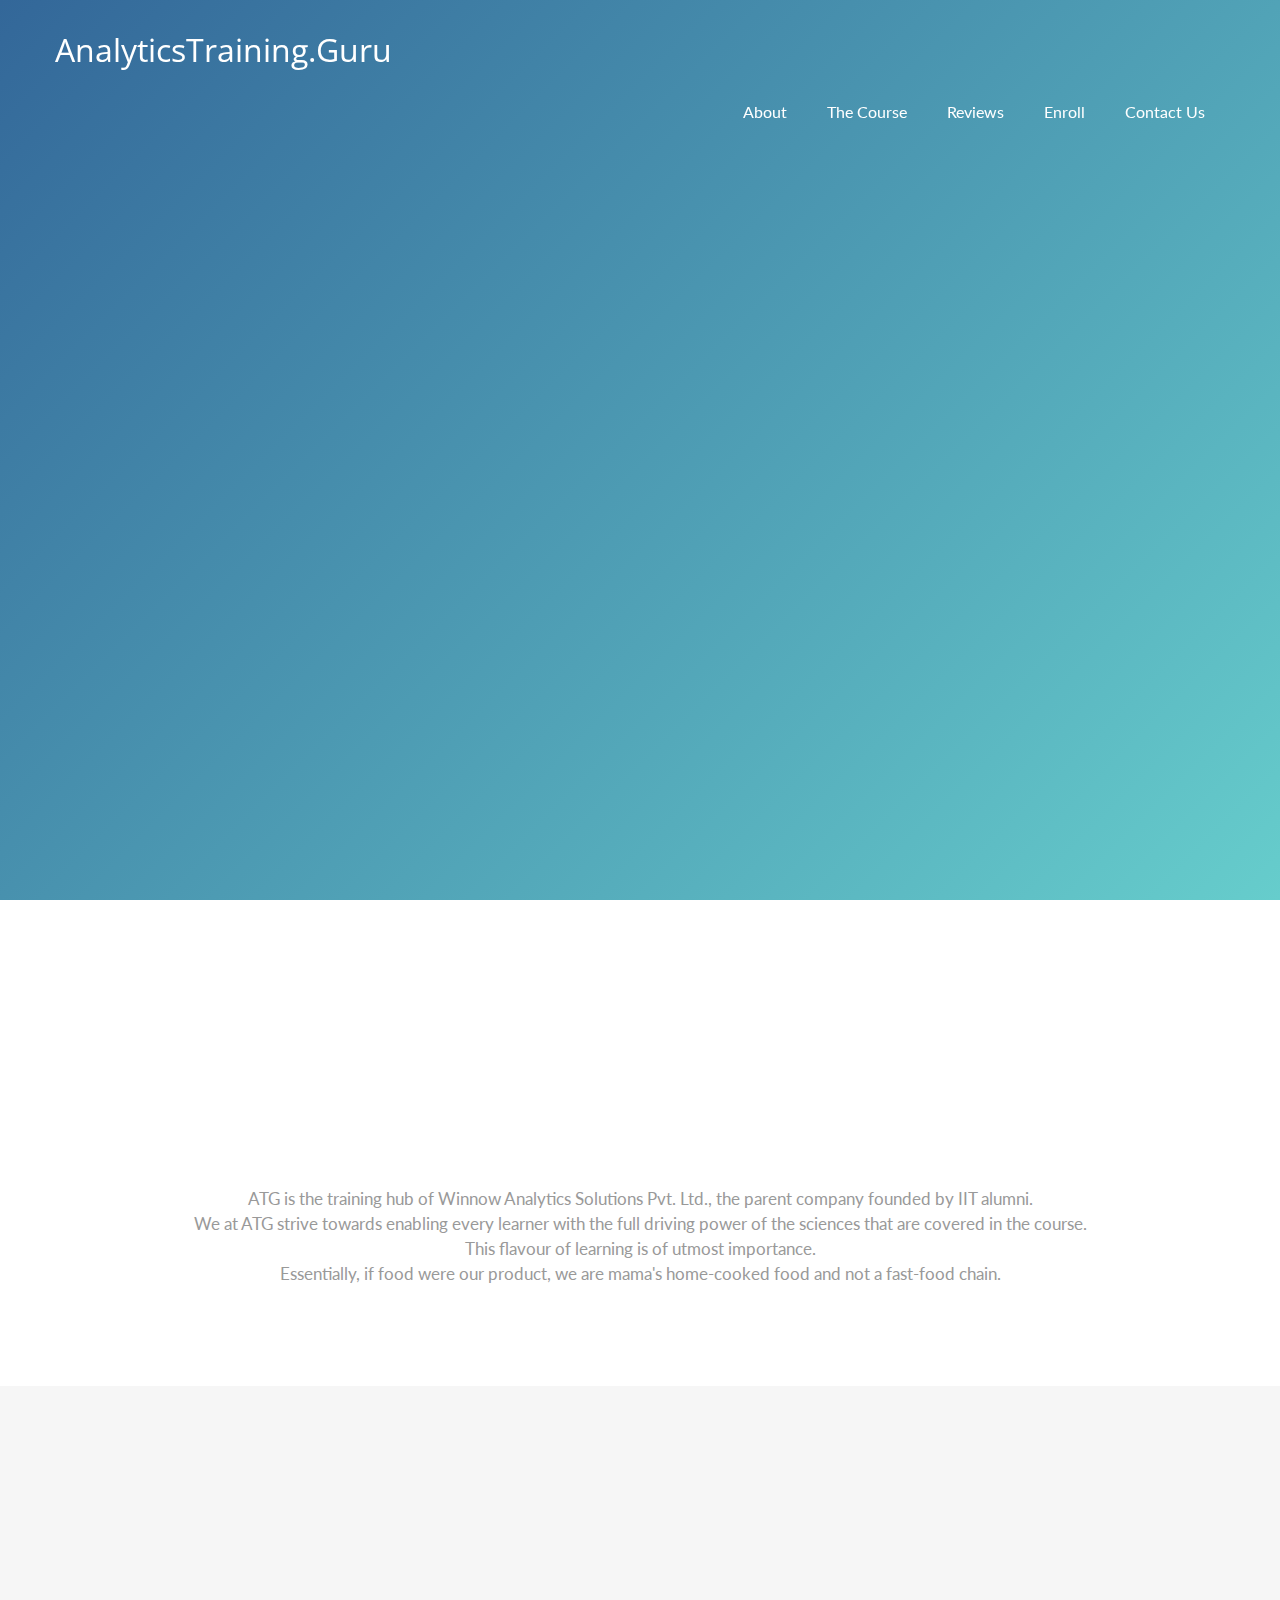
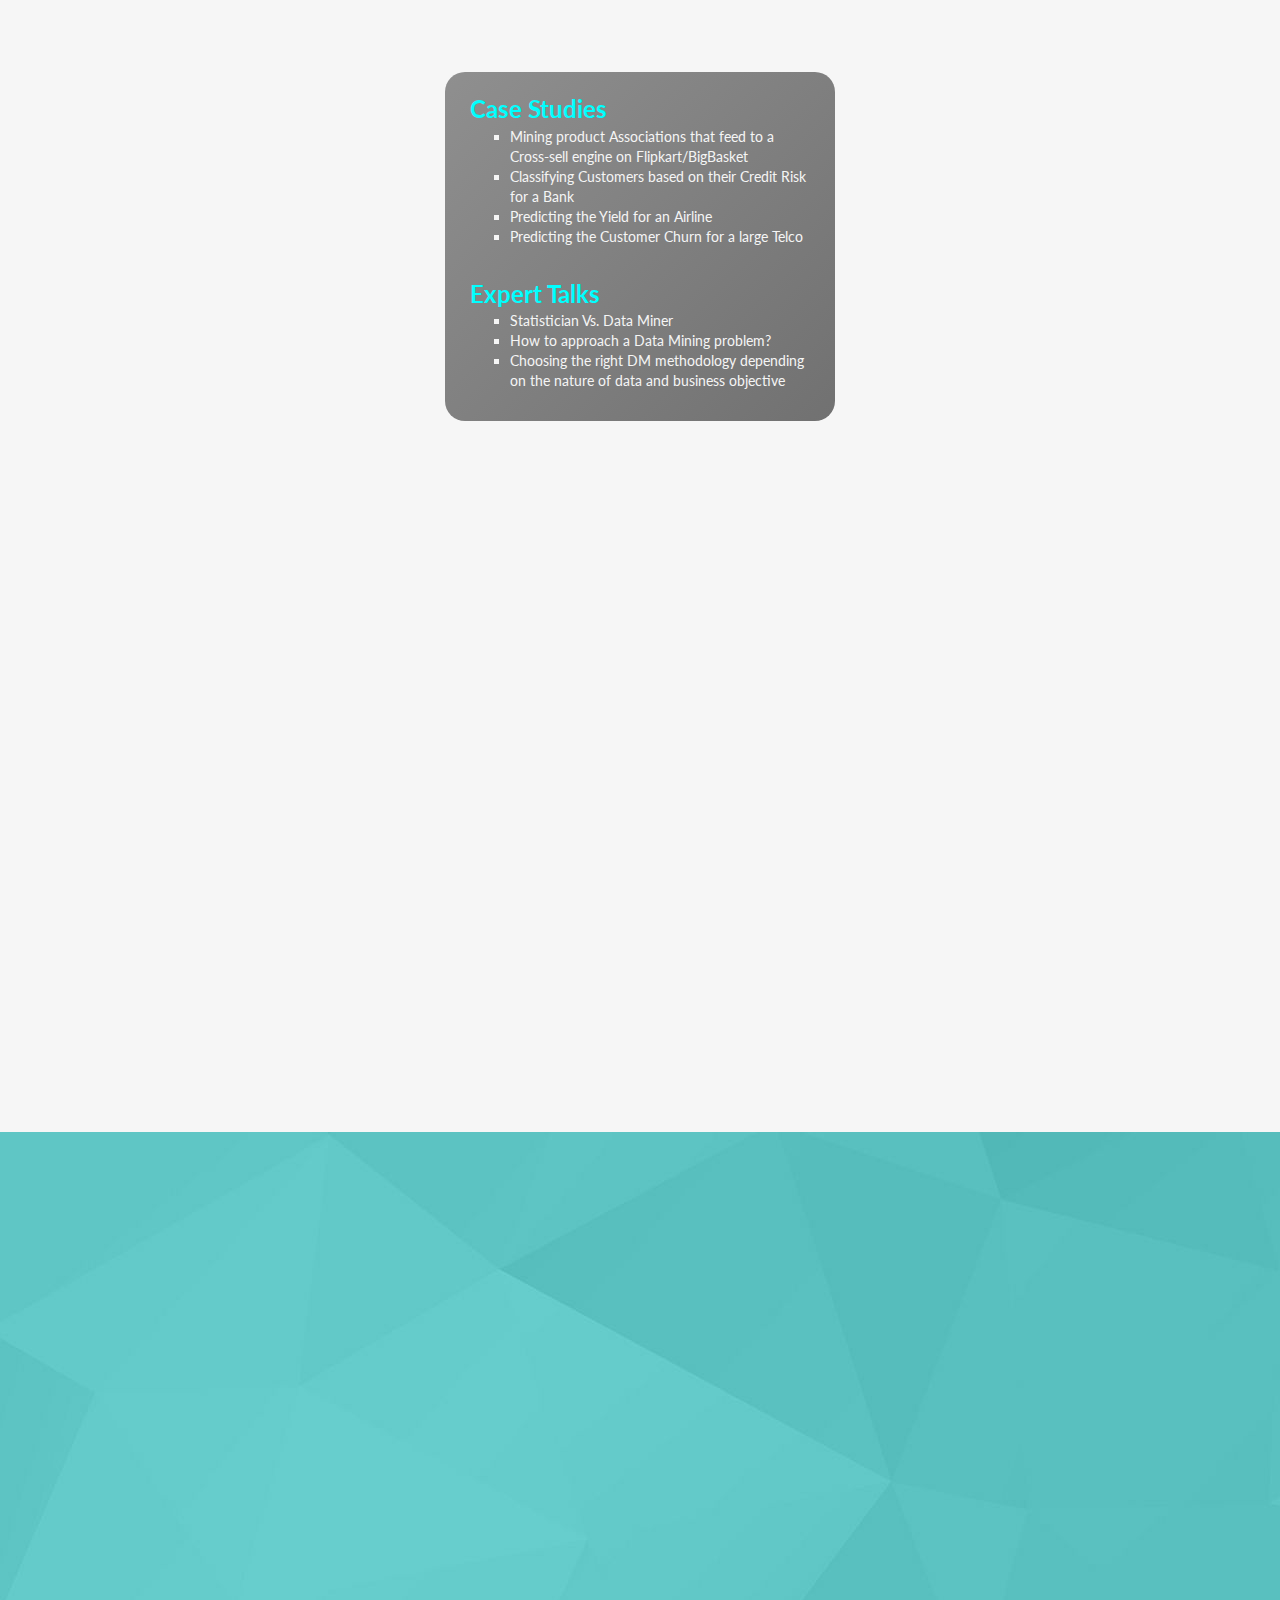
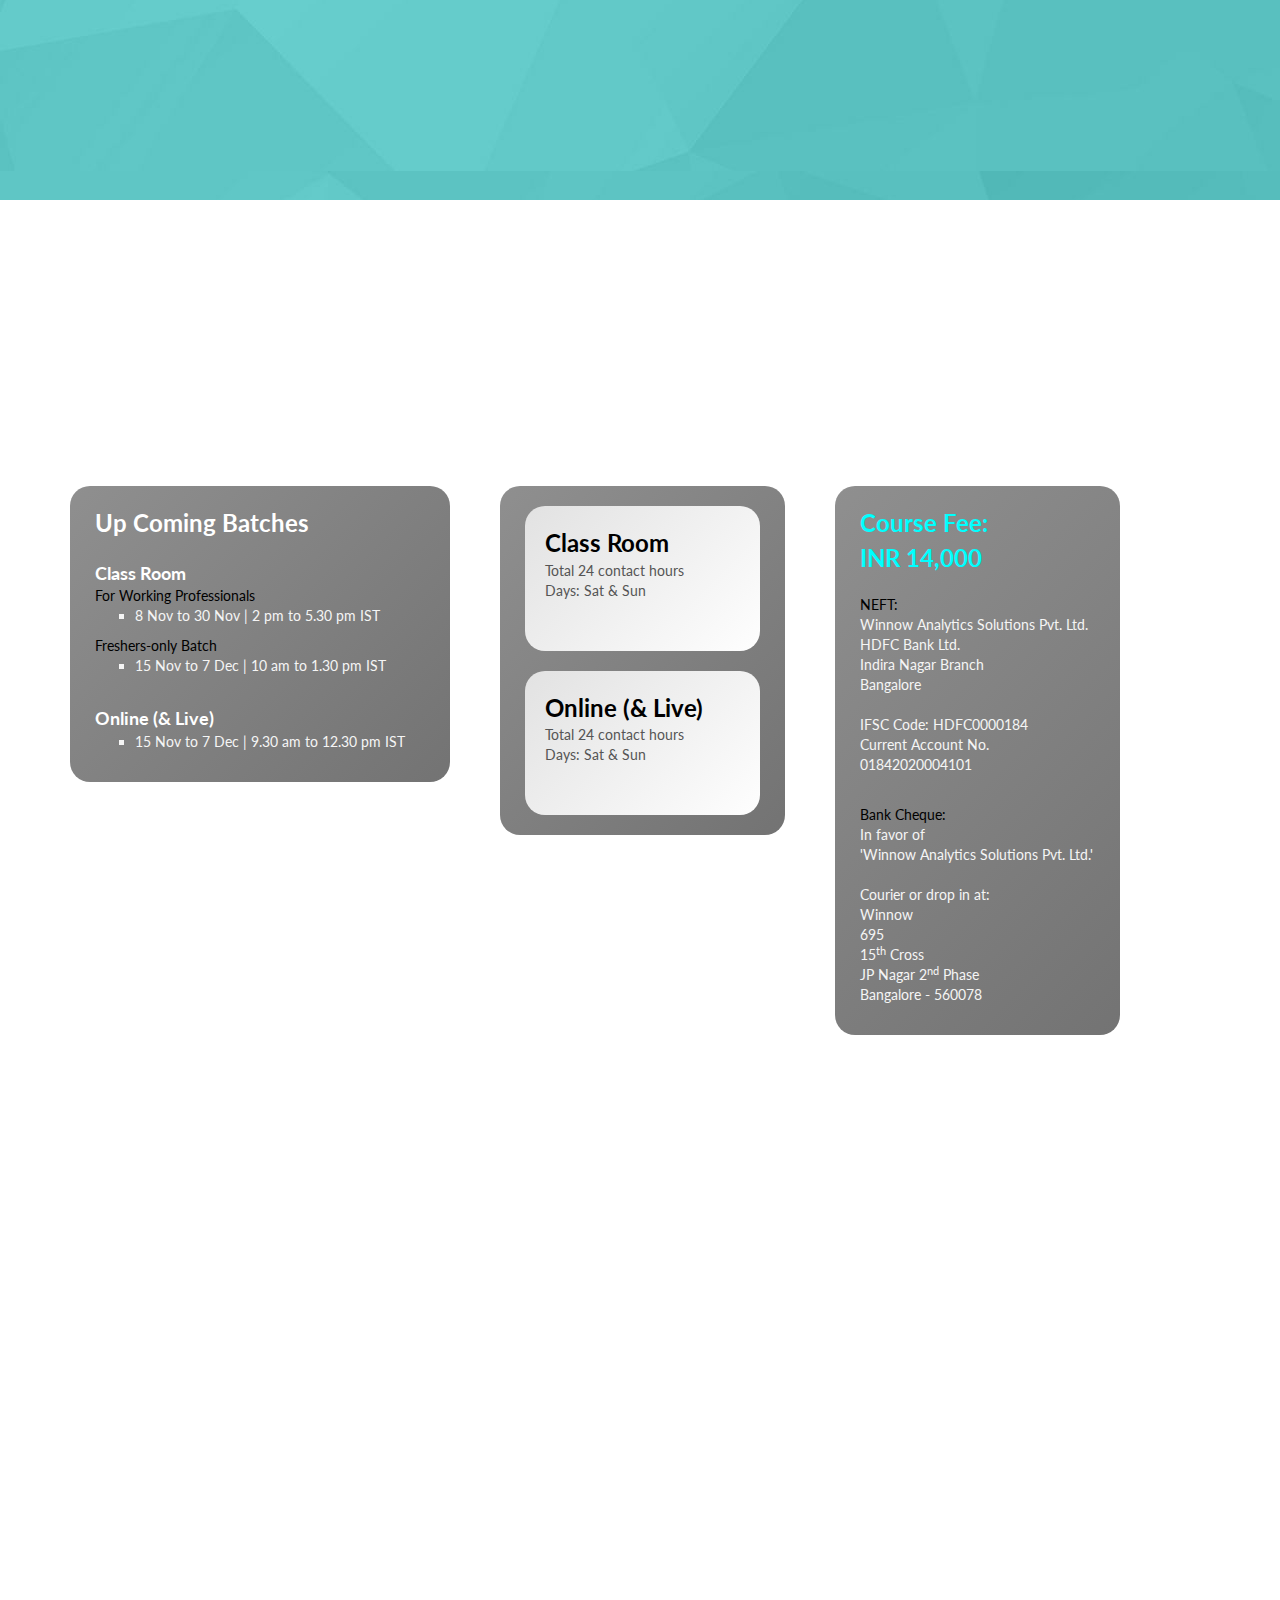
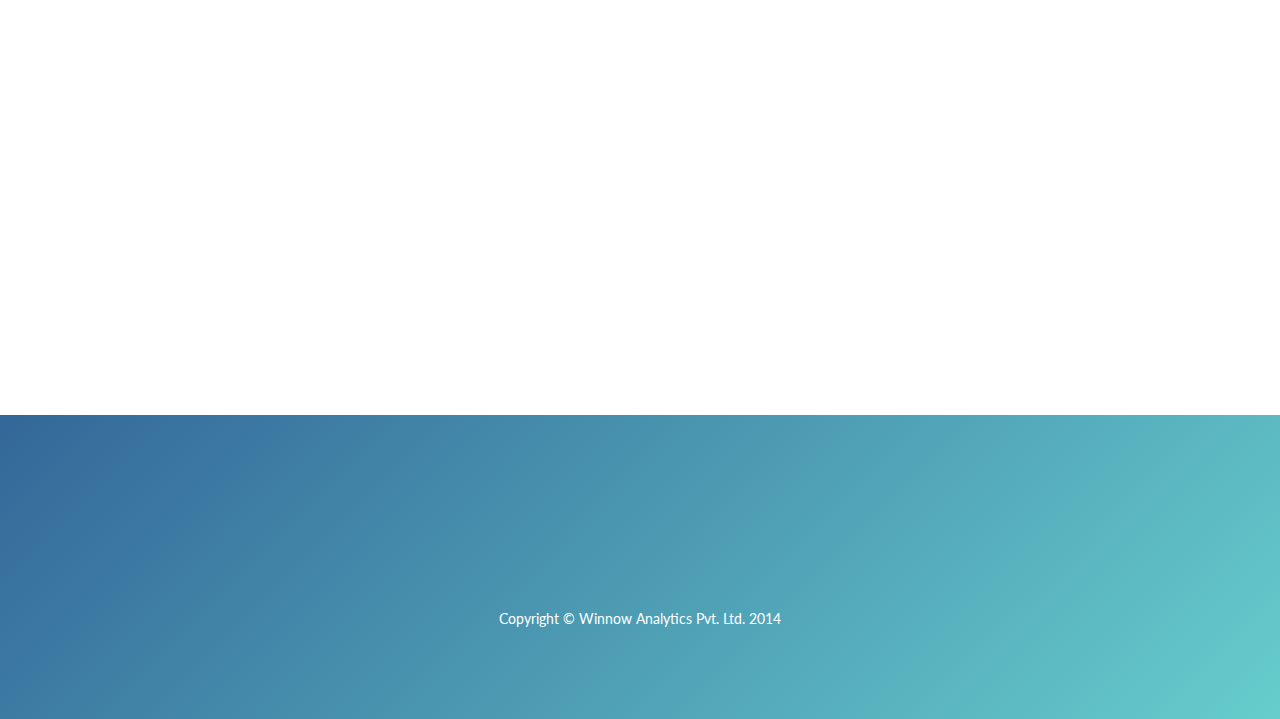
==== index.html @ 71ff0d22 "Atg Upload" ====
<!doctype html>
<!--[if lt IE 7]><html lang="en" class="no-js ie6"><![endif]-->
<!--[if IE 7]><html lang="en" class="no-js ie7"><![endif]-->
<!--[if IE 8]><html lang="en" class="no-js ie8"><![endif]-->
<!--[if gt IE 8]><!-->
<html lang="en" class="no-js">
<!--<![endif]-->

<head>
    <meta charset="UTF-8">
    <title>AnalyticsTrainingGuru</title>
    <meta name="viewport" content="width=device-width, initial-scale=1.0, maximum-scale=1.0, user-scalable=no">
    <meta http-equiv="X-UA-Compatible" content="IE=edge,chrome=1" />
    <link rel="shortcut icon" href="favicon.png">

    <link rel="stylesheet" href="css/bootstrap.css">
    <link href='http://fonts.googleapis.com/css?family=Open+Sans+Condensed:300' rel='stylesheet' type='text/css'>

    <link rel="stylesheet" href="css/animate.css">
    <link rel="stylesheet" href="css/font-awesome.min.css">
    <link rel="stylesheet" href="css/slick.css">
    <link rel="stylesheet" href="js/rs-plugin/css/settings.css">

    <link rel="stylesheet" href="css/freeze.css">


    <script type="text/javascript" src="js/modernizr.custom.32033.js"></script>

    <!--[if lt IE 9]>
      <script src="https://oss.maxcdn.com/libs/html5shiv/3.7.0/html5shiv.js"></script>
      <script src="https://oss.maxcdn.com/libs/respond.js/1.4.2/respond.min.js"></script>
    <![endif]-->
    
</head>

<body>

    <div class="pre-loader">
        <div class="load-con">
            
            <span style="color: white;font-size: xx-large;font-family:Open Sans Condensed ">AnalyticsTraining.Guru</span> 
           
            <div class="spinner">
              <div class="bounce1"></div>
              <div class="bounce2"></div>
              <div class="bounce3"></div>
            </div>
        </div>
    </div>
   
    <header>
        
        <nav class="navbar navbar-default navbar-fixed-top" role="navigation">
                <div class="container">
                    <!-- Brand and toggle get grouped for better mobile display -->
                    <div class="navbar-header">
                        <button type="button" class="navbar-toggle" data-toggle="collapse" data-target="#bs-example-navbar-collapse-1">
                            <span class="fa fa-bars fa-lg"></span>
                        </button>
                        <a class="navbar-brand" href="index.html">
                            <span style="color: white;font-size: xx-large;font-family:Open Sans Condensed ">AnalyticsTraining.Guru</span> 
                           <!-- <img src="img/freeze/Expertbox.png" alt="" class="logo"> -->
                        </a>
                    </div>

                    <!-- Collect the nav links, forms, and other content for toggling -->
                    <div class="collapse navbar-collapse" id="bs-example-navbar-collapse-1">

                        <ul class="nav navbar-nav navbar-right">
                            
                            
                            <li><a href="#about">about</a>
                            </li>                          
                            <li><a href="#features">The Course</a>
                            </li>
                            <li><a href="#reviews">reviews</a>
                            </li>
                            <li><a href="#screens">Enroll</a>
                            </li>
                            <!--
                            <li><a href="#demo">demo</a>
                            </li>
                            <li><a class="getApp" href="#getApp">get app</a>
                            </li>
                            -->
                            <li><a href="#support">Contact Us</a>
  
                        </ul>
                    </div>
                    <!-- /.navbar-collapse -->
                </div>
                <!-- /.container-->
        </nav>

        
        <!--RevSlider-->
        <div class="tp-banner-container">
            <div class="tp-banner" >
                <ul>
                      <!-- SLIDE 1 -->
                    <li data-transition="zoomout" data-slotamount="7" data-masterspeed="1000" >
                        <!-- MAIN IMAGE -->
                        <img src="img/transparent.png"  alt="slidebg1"  data-bgfit="cover" data-bgposition="left top" data-bgrepeat="no-repeat">
                        <!-- LAYERS -->
                        <!-- LAYER NR. 1 -->
                        <div class="tp-caption lfb fadeout hidden-xs"
                            data-x="center"
                            data-y="350"
                            data-hoffset="0"
                            data-voffset="0"
                            data-speed="1000"
                            data-start="700"
                            data-easing="Power4.easeOut">
                            <img src="img/freeze/Slides/Sports.png" alt="">
                        </div>

                        
                        <div class="tp-caption large_white_light sft" data-x="center" data-y="250" data-hoffset="0" data-voffset="0" data-speed="1000" data-start="1400" data-easing="Power4.easeOut">
                            Analytics Everywhere <i class="fa fa-heart"></i>
                        </div>
                        
                        
                    </li>
                    
                    <!-- SLIDE2  -->
                    <li data-transition="fade" data-slotamount="7" data-masterspeed="1500" >
                        <!-- MAIN IMAGE -->
                        <img src="img/transparent.png"  alt="slidebg1"  data-bgfit="cover" data-bgposition="left top" data-bgrepeat="no-repeat">
                        <!-- LAYERS -->
                        <!-- LAYER NR. 1 -->
                    
                         <div class="tp-caption lfl fadeout hidden-xs"
                            data-x="20"
                            data-y="250"
                            data-hoffset="30"
                            data-voffset="0"
                            data-speed="500"
                            data-start="700"
                            data-easing="Power4.easeOut"
                            
                            >
                       
                             <img src="img/freeze/Slides/Graph.png " alt="">
                        </div>

                        <div class="tp-caption large_white_bold sft" data-x="500" data-y="center" data-hoffset="0" data-voffset="-80" data-speed="500" data-start="1200" data-easing="Power4.easeOut">
                          Dream Big
                        </div>
                       
                        <div class="tp-caption medium_light_white sfb" data-x="500" data-y="center" data-hoffset="0" data-voffset="0" data-speed="1000" data-start="1500" data-easing="Power4.easeOut">
                           Take your career places
                        </div>

                        <div class="tp-caption sfb hidden-xs" data-x="500" data-y="center" data-hoffset="0" data-voffset="85" data-speed="1000" data-start="1700" data-easing="Power4.easeOut">
                            <a href="#about" class="btn btn-primary inverse btn-lg">LEARN MORE</a>
                        </div>
                        <div class="tp-caption sfr hidden-xs" data-x="730" data-y="center" data-hoffset="0" data-voffset="85" data-speed="1500" data-start="1900" data-easing="Power4.easeOut">
                           
                        </div>

                    </li>
                    
                  
                    
                    

                    <!-- SLIDE 3 -->
                    <li data-transition="zoomout" data-slotamount="7" data-masterspeed="1000" >
                        <!-- MAIN IMAGE -->
                        <img src="img/transparent.png"  alt="slidebg1"  data-bgfit="cover" data-bgposition="left top" data-bgrepeat="no-repeat">
                        <!-- LAYERS -->
                        <!-- LAYER NR. 1 -->
                   

                      

                        
                        <div class="tp-caption mediumlarge_light_white sfl hidden-xs" data-x="center" data-y="center" data-hoffset="0" data-voffset="-50" data-speed="1000" data-start="1000" data-easing="Power4.easeOut">
                            Be the Best. Love work. Inspire Others.
                        </div>
                      
                        <div class="tp-caption small_light_white sfb hidden-xs" data-x="center" data-y="450" data-hoffset="0" data-voffset="80" data-speed="1000" data-start="1600" data-easing="Power4.easeOut">
                           <p>Come be a part of the ATG family</p>
                        </div>
                        
                       
                        <div class="tp-caption sfb hidden-xs" data-x="center" data-y="center" data-hoffset="0" data-voffset="85" data-speed="1000" data-start="1700" data-easing="Power4.easeOut">
                            <a href="#support" class="btn btn-primary inverse btn-lg">Get in touch</a>
                        </div>
                        
                        
                    </li>
                    
                </ul>
            </div>
        </div>


    </header>


    <div class="wrapper">

        

        <section id="about">
            <div class="container">
                
                <div class="section-heading scrollpoint sp-effect3">
                    <h1>About Us</h1>
                    <div class="divider"></div>
                    <p>Its all about you</p>
                </div>
                
                <div class="row about-item">
                <p>ATG is the training hub of Winnow Analytics Solutions Pvt. Ltd., the parent company founded by IIT alumni.
                <br/>
                   We at ATG strive towards enabling every learner with the full driving power of the sciences that are covered in the course. 
                   <br/>This flavour of learning is of utmost importance.
              <br/>
             
                   Essentially, if food were our product, we are mama's home-cooked food and 
                   not a fast-food chain.   
                </p>
                
                
                
                
                </div>

                <!--
                <div class="row">
                    
                    
                    <div class="col-md-3 col-sm-3 col-xs-6">
                        <div class="about-item scrollpoint sp-effect2">
                            <i class="fa fa-download fa-2x"></i>
                            <h3>Origin</h3>
                            <p>ATG is the training hub of Winnow Analytics Solutions Pvt. Ltd., the parent company founded by IIT alumni.</p>
                        </div>
                    </div>
                    <div class="col-md-3 col-sm-3 col-xs-6" >
                        <div class="about-item scrollpoint sp-effect5">
                            <i class="fa fa-mobile fa-2x"></i>
                            <h3>On-the-go</h3>
                            <p>Lorem ipsum dolor sit amet, consectetur adipisicing elit, sed do eiusmod tempor incididunt ut labore et dolore.</p>
                        </div>
                    </div>
                    <div class="col-md-3 col-sm-3 col-xs-6" >
                        <div class="about-item scrollpoint sp-effect5">
                            <i class="fa fa-users fa-2x"></i>
                            <h3>Social connect</h3>
                            <p>Be a part of ATG community on facebook</p>
                        </div>
                    </div>
                    <div class="col-md-3 col-sm-3 col-xs-6" >
                        <div class="about-item scrollpoint sp-effect1">
                            <i class="fa fa-sliders fa-2x"></i>
                            <h3>Dedicated support</h3>
                            <p>ATG's vision is to develop some genuine practitioners in the field of data mining & decision sciences</p>
                        </div>
                    </div>
                </div>
                -->
            </div>
        </section>

        <section id="features">
            <div class="container">
                <div class="section-heading scrollpoint sp-effect3">
                    <h1>The Course</h1>
                    <div class="divider"></div>
                    <p>Title: The Foundation Course in Analytics</p>
                </div>
                 <div class="row">
                    <div class="col-md-4 col-sm-4 scrollpoint sp-effect1">
                        <div class="media feature">
                            <a class="pull-right" href="#">
                            </a>
                            <div class="media-body">
                                <h4 class="media-heading" style="color: #269abc">1.INTRODUCTION</h4> 
                                <ul type="square">
                                    <li>Takeaways from the Course</li>
                                    <li>Analytics & Decision Sciences: What & Why?</li>
                                    <li>What Tasks Can Data Mining Accomplish?</li>
                                    <li> <b>Case Study 1:</b> Mining product Associations that feed to a Cross-sell engine on Flipkart/BigBasket.com</li>
                                    <li> <b>Class Discussion:</b> Potential Analytics in your current job/domain</li>
                                </ul>                            
                            </div>
                        </div>
                 
                         <div class="media feature">
                            <a class="pull-right" href="#">
                            </a>
                            <div class="media-body">
                                <h4 class="media-heading" style="color: #269abc">2.DATA MINING SOFTWARE: R </h4> 
                                <ul type="square">
                                    <li>Setting up R in your laptop</li>
                                    <li>Crash Course in R</li>
                                    <li>Working with Data in R</li>
                                    <li>R, SAS & SPSS compared</li>
                                   
                                </ul>                            
                            </div>
                        </div>

                          <div class="media feature">
                            <a class="pull-right" href="#">
                            </a>
                            <div class="media-body">
                                <h4 class="media-heading" style="color: #269abc">3.DATA DISSECTION AND DISCOVERY </h4> 
                                 
                                  <ul >
                                    <li type="square">Data Preprocessing</li>
                                    <ul type="square">
                                        <li>Data Cleaning</li>
                                        <li>Dealing with Missing Data</li>
                                        <li>Detecting & Handling Outliers</li>
                                        <li>Data Normalization Techniques</li>

                                        </ul>

                                    <li type="square">Exploratory Data Analysis</li>
                                    <ul type="square">
                                        <li>Understanding the Types of Variables</li>
                                        <li>Exploring Categorical Variables</li>
                                        <li>Exploring Numeric Variables</li>
                                        <li>Univariate & Bivariate Analysis</li>
                                        <li>Visual Techniques</li>
                                        </ul>

                                 </ul>
                            </div>
                        </div>
                     <div class="media feature">
                            <a class="pull-right" href="#">
                            </a>
                            <div class="media-body">
                                <h4 class="media-heading" style="color: #269abc">4.DECISION TREES </h4> 
                                <ul type="square">
                                    <li>Introduction to Decision Trees</li>
                                    <li>Classification and Regression Trees (CART)</li>
                                    <li>CART vs. CHAID vs. C4.5 Algorithm</li>
                                    <li>Decision Rules</li>
                                    <li>Case Study 2: Classifying Customers based on their Credit Risk for a Bank</li>
                                   
                                </ul>                            
                            </div>
                        </div>
                        
                         <div class="media feature">
                            <a class="pull-right" href="#">
                            </a>
                            <div class="media-body">
                                <h4 class="media-heading" style="color: #269abc">5.REVIEW OF STATISTICS CONCEPTS</h4> 
                                <ul type="square">
                                    <li>Using Descriptive Statistics to summarize data</li>
                                    <li>Statistical Distributions</li>
                                    <li>Inferential Statistics</li>
                                    <li><b>Expert Talk 1:</b> Statistician Vs. Data Miner</li>
                                 
                                </ul>                         
                            </div>
                        </div>
                        
                          
                       </div>
                      <div class="col-md-4 col-sm-10 transparent" >
                          <br/>
                          
                          <b style="color: #00FFFFFF;font-size: x-large"> Case Studies</b> 
                          <ul type="square">
                                    <li>Mining product Associations that feed to a Cross-sell engine on Flipkart/BigBasket</li>
                                    <li> Classifying Customers based on their Credit Risk for a Bank</li>
                                    <li>Predicting the Yield for an Airline</li>
                                    <li>Predicting the Customer Churn for a large Telco</li>
                                 
                                </ul>  
                          
                           
                            
                            <br/>

                           <b style="color: #00FFFFFF;font-size: x-large"> Expert Talks</b>
                            <ul type="square">
                                    <li>Statistician Vs. Data Miner</li>
                                    <li>How to approach a Data Mining problem?</li>
                                    <li>Choosing the right DM methodology depending on the nature of data and business objective</li>
                                                            
                                </ul> 
                           
                            <br/>
                           
                            

                          </div> 
                     
               <div class="col-md-4 col-sm-4 scrollpoint sp-effect2">
                       

                   <div class="media feature">
                            <a class="pull-left" href="#">
                             
                            </a>
                            <div class="media-body">
                                <h4 class="media-heading" style="color: #269abc">6.ASSOCIATION RULES</h4> 
                                <ul type="square">
                                    <li>Introduction using an Example</li>
                                    <li>Mining Frequent Item Sets (Affinity Vs. Market Baskets)</li>
                                    <li>Apriori Algorithm</li>
                                    <li>Preparing Input Data Set: Transaction Vs. Basket</li>
                                    <li>Interpreting a Rule: Support, Confidence, and Lift</li>
                                    <li><b>Implementing Case Study 1:</b>Mining product Associations that feed to a Cross-sell engine on BigBasket.com</li>
                                 
                                </ul>
                            </div>
                        </div>
                   
                     <div class="media feature">
                            <a class="pull-left" href="#">
                            </a>
                            <div class="media-body">
                                <h4 class="media-heading" style="color: #269abc">7.LINEAR REGRESSION </h4> 
                                 
                                  <ul >
                                    <li type="square">Introduction</li>
                                    <li type="square">Concepts of Regression Modeling</li>
                                    <ul type="square">
                                        <li>Least-Squares</li>
                                        <li>Correlation</li>
                                        <li>Multi Co-linearity</li>
                                        <li>Chi-Square</li>
                                        </ul>

                                    <li type="square">Variable Selection Methods</li>
                                    <li type="square">Categorical Predictors</li>
                                    <li type="square">Goodness of Fit</li>
                                    <ul type="square">
                                        <li>P-value</li>
                                        <li>R-square & Adjusted R-square</li>
                                        <li>F-test</li>
                                        </ul>
                                    <li type="square">Inference in Regression</li>
                                    <ul type="square">
                                        <li>Std. Error of Estimate</li>
                                        <li>ANOVA</li>
                                        </ul>
                                    <li type="square">Model Evaluation</li>
                                    <ul type="square">
                                        <li>Sequential Sums of Squares</li>                                        
                                        </ul>
                                    <li type="square"><b>Case Study 3:</b>Predicting the Customer Churn for a Large Telco</li>

                                 </ul>
                            </div>
                        </div>
                   
                    <div class="media feature">
                            <a class="pull-left" href="#">
                             
                            </a>
                            <div class="media-body">
                                <h4 class="media-heading" style="color: #269abc">8.CLUSTERING</h4> 
                                <ul type="square">
                                    <li>Introduction to K-Means Clustering</li>
                                    <li>Defining the No. of Clusters</li>
                                    <li>Distance Measures</li>
                                    <li>Proximity Matrix - Distance b/w Cluster Centers</li>
                                    <li>Variation within Cluster & Examining its Composition</li>
                                    <li>ANOVA Table – knowing differences b/w clusters</li>
                                    <li>Hierarchical Clustering & Two-Step Method</li>
                                    <li><b>Case Study 4:</b> Agent Segmentation for an Airline Carrier</li>
                                 
                                </ul>
                            </div>
                        </div>
                  
                        </div>
                
                  <!--
                <div class="row">
                    <div class="col-md-4 col-sm-4 scrollpoint sp-effect1">
                        <div class="media media-left feature">
                            <a class="pull-right" href="#">
                              <i class="fa fa-cogs fa-2x"></i> 
                            </a>
                            <div class="media-body">
                                <h3 class="media-heading">INTRODUCTION</h3> 
                                <ul type="square">
                                    <li>Takeaways from the Course</li>
                                    <li>Analytics & Decision Sciences: What & Why?</li>
                                    <li>What Tasks Can Data Mining Accomplish?</li>
                                    <li> Case Study 1: Mining product Associations that feed to a Cross-sell engine on Flipkart/BigBasket.com</li>
                                    <li>Class Discussion: Potential Analytics in your current job/domain</li>
                                </ul>

                            </div>
                        </div>
                        <div class="media media-left feature">
                            <a class="pull-right" href="#">
                                <i class="fa fa-envelope fa-2x"></i>
                            </a>
                            <div class="media-body">
                                <h3 class="media-heading">Messages Inbox</h3>
                                Lorem ipsum dolor sit amet.
                            </div>
                        </div>
                        <div class="media media-left feature">
                            <a class="pull-right" href="#">
                                <i class="fa fa-users fa-2x"></i>
                            </a>
                            <div class="media-body">
                                <h3 class="media-heading">Friends List</h3>
                                Lorem ipsum dolor sit amet.
                            </div>
                        </div>
                        <div class="media media-left feature">
                            <a class="pull-right" href="#">
                                <i class="fa fa-comments fa-2x"></i>
                            </a>
                            <div class="media-body">
                                <h3 class="media-heading">Live Chat Messages</h3>
                                Lorem ipsum dolor sit amet.
                            </div>
                        </div>
                        <div class="media media-left feature">
                            <a class="pull-right" href="#">
                                <i class="fa fa-calendar fa-2x"></i>
                            </a>
                            <div class="media-body">
                                <h3 class="media-heading">Calendar / Planner</h3>
                                Lorem ipsum dolor sit amet.
                            </div>
                        </div>
                    </div>
                    
                    <div class="col-md-4 col-sm-4" >
                        <img src="img/freeze/iphone-freeze.png" class="img-responsive scrollpoint sp-effect5" alt="">
                    </div> 
                    <div class="col-md-4 col-sm-4 scrollpoint sp-effect2">
                        <div class="media feature">
                            <a class="pull-left" href="#">
                                <i class="fa fa-map-marker fa-2x"></i>
                            </a>
                            <div class="media-body">
                                <h3 class="media-heading">My Places</h3>
                                Lorem ipsum dolor sit amet.
                            </div>
                        </div>
                        <div class="media feature">
                            <a class="pull-left" href="#">
                                <i class="fa fa-film fa-2x"></i>
                            </a>
                            <div class="media-body">
                                <h3 class="media-heading">Media Player™</h3>
                                Lorem ipsum dolor sit amet.
                            </div>
                        </div>
                        <div class="media feature">
                            <a class="pull-left" href="#">
                                <i class="fa fa-compass fa-2x"></i>
                            </a>
                            <div class="media-body">
                                <h3 class="media-heading">Intuitive Statistics</h3>
                                Lorem ipsum dolor sit amet.
                            </div>
                        </div>
                        <div class="media feature">
                            <a class="pull-left" href="#">
                                <i class="fa fa-picture-o fa-2x"></i>
                            </a>
                            <div class="media-body">
                                <h3 class="media-heading">Weather on-the-go</h3>
                                Lorem ipsum dolor sit amet.
                            </div>
                        </div>
                        <div class="media active feature">
                            <a class="pull-left" href="#">
                                <i class="fa fa-plus fa-2x"></i>
                            </a>
                            <div class="media-body">
                                <h3 class="media-heading">And much more!</h3>
                                Lorem ipsum dolor sit amet.
                            </div>
                        </div>
                    </div>
                </div>
                -->
            </div>
        </section>

        <section id="reviews">
            <div class="container">
                <div class="section-heading inverse scrollpoint sp-effect3">
                    <h1>Reviews</h1>
                    <div class="divider"></div>
                    <p>Read what our Former Students are saying about us</p>
                </div>
                <div class="row">
                    <div class="col-md-10 col-md-push-1 scrollpoint sp-effect3">
                        <div class="review-filtering">
                            <div class="review">
                                <div class="row">
                                    <div class="col-md-2">
                                        <div class="review-person">
                                            <img src="img/review/review-Shesh.jpg" alt="" class="img-responsive">
                                        </div>
                                    </div>
                                    <div class="col-md-10">
                                        <div class="review-comment">
                                            <h3>“The course run by Kiran at Winnow Analytics is super useful.It gives great insight to the world of analytics. I totally appreciate the passion that Kiran has in this field.”</h3>
                                            <p>
                                                - Shesh Rao Paplikar
                                                <span>
                                                    <i class="fa fa-star fa-lg"></i>
                                                    <i class="fa fa-star fa-lg"></i>
                                                    <i class="fa fa-star fa-lg"></i>
                                                    <i class="fa fa-star fa-lg"></i>
                                                    <i class="fa fa-star fa-lg"></i>
                                                </span>
                                            </p>
                                        </div>
                                    </div>
                                </div>
                            </div>
                            <div class="review rollitin">
                                <div class="row">
                                    <div class="col-md-2">
                                        <div class="review-person">
                                            <img src="img/review/review-Preeti.jpg " alt="" class="img-responsive">
                                        </div>
                                    </div>
                                    <div class="col-md-10">
                                        <div class="review-comment">
                                            <h3>“Great course to get a peek into the world of Analytics. Kiran's passion for the subject is evident and rubs off on the class.”</h3>
                                            <p>
                                                - Preethi Arvind
                                                <span>
                                                    <i class="fa fa-star fa-lg"></i>
                                                    <i class="fa fa-star fa-lg"></i>
                                                    <i class="fa fa-star fa-lg"></i>
                                                    <i class="fa fa-star fa-lg"></i>
                                                    <i class="fa fa-star fa-lg"></i>
                                                </span>
                                            </p>
                                        </div>
                                    </div>
                                </div>
                            </div>
                            
                           
                        </div>
                    </div>
                </div>
            </div>
        </section>

        <section id="screens">
            <div class="container">

                <div class="section-heading scrollpoint sp-effect3">
                    <h1>Enroll</h1>
                    <div class="divider"></div>
                    <p>Class Room Walk-ins or Online Live Sessions. You choose.</p>
                </div>
                
                
                <div class="col-md-4 col-sm-4 transparent" >
                          <br/>
                          
                          <b style="color: #FFFFFF;font-size: x-large"> Up Coming Batches</b> <br/><br/>
                         
                          
                          <b style="color: #FFFFFF;font-size: large"> Class Room</b> 
                          <br/><span style="color: black">For Working Professionals</span>
                          <ul type="square">
                                 
                                    <li>8 Nov to 30 Nov | 2 pm to 5.30 pm IST</li>
                                
                                 
                                </ul> 
                          
                          <span style="color: black">Freshers-only Batch</span>
                          <ul type="square">
                                      <li>15 Nov to 7 Dec | 10 am to 1.30 pm IST</li>
                                  
                                
                                 
                                </ul> 
                            <br/>
                               
                           <b style="color: #FFFFFF;font-size: large"> Online (& Live)</b>
                            <ul type="square">
                                <li>15 Nov to 7 Dec | 9.30 am to 12.30 pm IST</li>
                               
                                                       
                                </ul>                            
                            <br/>
                          </div>
                <div class=" col-sm-1"></div>
                
                  <div  >
                       <div class="col-md-3 col-sm-5 transparent" >
                          <br/>
     
                            <div class=" transparent_2" >             
                          <b style="color: #000000;font-size: x-large"> Class Room</b> 
                          <p>Total 24 contact hours<br/>Days: Sat & Sun</p>                       
                                            
                            <br/>   
                          </div> 
                            <br/>
                            
                            <div class=" transparent_2" >             
                          <b style="color: #000000;font-size: x-large"> Online (& Live)</b> 
                        <p>Total 24 contact hours<br/>Days: Sat & Sun</p>                       
                                            
                            <br/>                      
                         
                          </div> 

                                                     
                            <br/>
                          </div> 
                  
                 
                  </div>
                  <div class=" col-sm-1"></div>
                  
                     <div class="col-md-3 col-sm-5 transparent" >
                          <br/>
       <b style="color: #00FFFFFF;font-size: x-large"> Course Fee:<br/> INR 14,000</b> <br/><br/>
       <p><span style="color: #000000">NEFT:</span><br/>Winnow Analytics Solutions Pvt. Ltd.<br/>
                         HDFC Bank Ltd.<br/> Indira Nagar Branch<br/> Bangalore<br/>
                           <br/> IFSC Code: HDFC0000184<br/>
                            Current Account No. 01842020004101<br/>
                         
                         
                         </p>   <br/>
     
                         <p><span style="color: #000000">Bank Cheque:</span><br/>
                         In favor of <br/>'Winnow Analytics Solutions Pvt. Ltd.'<br/>
                          <br/> Courier or drop in at:<br/>
                          Winnow<br/> 695<br/> 15<sup>th</sup> Cross<br/> JP Nagar 2<sup>nd</sup> Phase<br/> Bangalore - 560078<br/>
                           
                         
                         </p> 





                            <br/>

                       
                          </div> 
                




                           
                            

            
                    
                    <!--<div class="one">
                        <img src="img/review/review-Shesh.jpg" alt="">
                        <h4>Profile Page</h4>
                    </div>
                    
                
                    <div class="two">
                        <img src="img/freeze/screens/menu.jpg" alt="">
                        <h4>Toggel Menu</h4>
                    </div>
                    <div class="three">
                        <img src="img/freeze/screens/weather.jpg" alt="">
                        <h4>Weather Forcast</h4>
                    </div>
                    <div class="one">
                        <img src="img/freeze/screens/signup.jpg" alt="">
                        <h4>Sign Up</h4>
                    </div>
                    <div class="one">
                        <img src="img/freeze/screens/calendar.jpg" alt="">
                        <h4>Event Calendar</h4>
                    </div> 
                    <div class="two">
                        <img src="img/freeze/screens/options.jpg" alt="">
                        <h4>Some Options</h4>
                    </div>
                   
                    <div class="three">
                        <img src="img/freeze/screens/sales.jpg" alt="">
                        <h4>Sales Analysis</h4>
                    </div>
                    -->
                </div>
            
        </section>
<!--
        <section id="demo">
            <div class="container">
                <div class="section-heading scrollpoint sp-effect3">
                    <h1>Demo</h1>
                    <div class="divider"></div>
                    <p>Take a closer look in more detail</p>
                </div>
                <div class="row">
                    <div class="col-md-8 col-md-offset-2 scrollpoint sp-effect2">
                        <div class="video-container" >
                            <iframe src="http://player.vimeo.com/video/70984663"></iframe>
                        </div>
                    </div>
                </div>
            </div>
        </section>
-->
<!--
        <section id="getApp">
            <div class="container-fluid">
                <div class="section-heading inverse scrollpoint sp-effect3">
                    <h1>Get App</h1>
                    <div class="divider"></div>
                    <p>Choose your native platform and get started!</p>
                </div>
                
                <div class="row">
                    <div class="col-md-12">
                        <div class="hanging-phone scrollpoint sp-effect2 hidden-xs">
                            <img src="img/freeze/freeze-angled2.png" alt="">
                        </div>
                        <div class="platforms">
                            <a href="#" class="btn btn-primary inverse scrollpoint sp-effect1">
                                <i class="fa fa-android fa-3x pull-left"></i>
                                <span>Download for</span><br>
                                <b>Android</b>
                            </a>
                            
                                <a href="#" class="btn btn-primary inverse scrollpoint sp-effect2">
                                    <i class="fa fa-apple fa-3x pull-left"></i>
                                    <span>Download for</span><br>
                                    <b>Apple IOS</b>
                                </a>
                        </div>

                    </div>
                </div>

                

            </div>
        </section>
-->

        <section id="support" class="doublediagonal">
            <div class="container">
                <div class="section-heading scrollpoint sp-effect3">
                    <h1>Contact Us</h1>
                    <div class="divider"></div>
                    <p>Give us a ring, or drop an email, or just fill in the form below, and we will get in touch with you.</p>
                </div>
                <div class="row">
                    <div class="col-md-12">
                        <div class="row">
                            <div class="col-md-8 col-sm-8 scrollpoint sp-effect1">
                                
                                <form action='contact.php' method='POST'>
                                    <div class="form-group">
                                        <input name="name" type="text" class="form-control" placeholder="Your name">
                                    </div>
                                    <div class="form-group">
                                        <input name="email" type="email" class="form-control" placeholder="Your email">
                                    </div>
                                    <div class="form-group">
                                        <input name="phone" type="text" class="form-control" placeholder="Your phone number">
                                    </div>
                                    <div class="form-group">
                                        <textarea cols="30" rows="10" class="form-control" placeholder="Your message"></textarea>
                                    </div>
                                    <button name="body" type="submit" class="btn btn-primary btn-lg">Submit</button>
                                </form>
                            </div>
                            <div class="col-md-4 col-sm-4 contact-details scrollpoint sp-effect2">
                                <div class="media">
                                    <a class="pull-left" href="#" >
                                        <i class="fa fa-map-marker fa-2x"></i>
                                    </a>
                                    <div class="media-body">
                                        <h6 class="media-heading">695, 15<sup>th</sup>Cross<br/> J P Nagar 2<sup>nd</sup> Phase<br/>
                                                                    Bangalore<br/> India 560078</h6>
                                    </div>
                                </div>
                                <div class="media">
                                    <a class="pull-left" href="#" >
                                        <i class="fa fa-envelope fa-2x"></i>
                                    </a>
                                    <div class="media-body">
                                        <h5 class="media-heading">
                                            <a href="mailto:training@winnow.in">training@winnow.in</a>
                                        </h5>
                                    </div>
                                </div>
                                <div class="media">
                                    <a class="pull-left" href="#" >
                                        <i class="fa fa-phone fa-2x"></i>
                                    </a>
                                    <div class="media-body">
                                        <h6 class="media-heading">+91 9886 016 564 <span style="font-size: xx-small">(Working Professionals call here)</span><br/>+91 9740 565 077 <span style="font-size: xx-small">(Freshers call here)</span> </h6>
                                    </div>
                                </div>
                            </div>
                        </div>
                    </div>
                </div>
            </div>
        </section>


        <footer>
            <div class="container">
                <div class="social">
                    <a href="#" class="scrollpoint sp-effect3"><i class="fa fa-twitter fa-lg"></i></a>
                    
                    <a href="https://www.facebook.com/analyticstraining.guru?hc_location=timeline" class="scrollpoint sp-effect3" target="_blank"><i class="fa fa-facebook fa-lg"></i></a>
                </div>
               
                <div class="rights">
                    <p>Copyright &copy;  Winnow Analytics Pvt. Ltd.  2014</p>
                   
                </div>
            </div>
        </footer>

    </div>
    <script src="js/jquery-1.11.1.min.js"></script>
    <script src="js/bootstrap.min.js"></script>
    <script src="js/slick.min.js"></script>
    <script src="js/placeholdem.min.js"></script>
    <script src="js/rs-plugin/js/jquery.themepunch.plugins.min.js"></script>
    <script src="js/rs-plugin/js/jquery.themepunch.revolution.min.js"></script>
    <script src="js/waypoints.min.js"></script>
    <script src="js/scripts.js"></script>

    <script>
        $(document).ready(function() {
            appMaster.preLoader();
        });
    </script>

</body>

</html>
---- js/rs-plugin/css/settings.css ----
/*-----------------------------------------------------------------------------

	-	Revolution Slider 4.1 Captions -

		Screen Stylesheet

version:   	1.4.5
date:      	27/11/13
author:		themepunch
email:     	info@themepunch.com
website:   	http://www.themepunch.com
-----------------------------------------------------------------------------*/



/*************************
	-	CAPTIONS	-
**************************/

.tp-hide-revslider,.tp-caption.tp-hidden-caption	{	visibility:hidden !important; display:none !important;}


.tp-caption { z-index:1; white-space:nowrap}

.tp-caption-demo .tp-caption	{	position:relative !important; display:inline-block; margin-bottom:10px; margin-right:20px !important;}


.tp-caption.whitedivider3px {

	color: #000000;
	text-shadow: none;
	background-color: rgb(255, 255, 255);
	background-color: rgba(255, 255, 255, 1);
	text-decoration: none;
	min-width: 408px;
	min-height: 3px;
	background-position: initial initial;
	background-repeat: initial initial;
	border-width: 0px;
	border-color: #000000;
	border-style: none;
}


.tp-caption.finewide_large_white {
color:#ffffff;
text-shadow:none;
font-size:60px;
line-height:60px;
font-weight:300;
font-family:"Open Sans", sans-serif;
background-color:transparent;
text-decoration:none;
text-transform:uppercase;
letter-spacing:8px;
border-width:0px;
border-color:rgb(0, 0, 0);
border-style:none;
}

.tp-caption.whitedivider3px {
color:#000000;
text-shadow:none;
background-color:rgb(255, 255, 255);
background-color:rgba(255, 255, 255, 1);
text-decoration:none;
font-size:0px;
line-height:0;
min-width:468px;
min-height:3px;
border-width:0px;
border-color:rgb(0, 0, 0);
border-style:none;
}

.tp-caption.finewide_medium_white {
color:#ffffff;
text-shadow:none;
font-size:37px;
line-height:37px;
font-weight:300;
font-family:"Open Sans", sans-serif;
background-color:transparent;
text-decoration:none;
text-transform:uppercase;
letter-spacing:5px;
border-width:0px;
border-color:rgb(0, 0, 0);
border-style:none;
}

.tp-caption.boldwide_small_white {
font-size:25px;
line-height:25px;
font-weight:800;
font-family:"Open Sans", sans-serif;
color:rgb(255, 255, 255);
text-decoration:none;
background-color:transparent;
text-shadow:none;
text-transform:uppercase;
letter-spacing:5px;
border-width:0px;
border-color:rgb(0, 0, 0);
border-style:none;
}

.tp-caption.whitedivider3px_vertical {
color:#000000;
text-shadow:none;
background-color:rgb(255, 255, 255);
background-color:rgba(255, 255, 255, 1);
text-decoration:none;
font-size:0px;
line-height:0;
min-width:3px;
min-height:130px;
border-width:0px;
border-color:rgb(0, 0, 0);
border-style:none;
}

.tp-caption.finewide_small_white {
color:#ffffff;
text-shadow:none;
font-size:25px;
line-height:25px;
font-weight:300;
font-family:"Open Sans", sans-serif;
background-color:transparent;
text-decoration:none;
text-transform:uppercase;
letter-spacing:5px;
border-width:0px;
border-color:rgb(0, 0, 0);
border-style:none;
}

.tp-caption.finewide_verysmall_white_mw {
font-size:13px;
line-height:25px;
font-weight:400;
font-family:"Open Sans", sans-serif;
color:#ffffff;
text-decoration:none;
background-color:transparent;
text-shadow:none;
text-transform:uppercase;
letter-spacing:5px;
max-width:470px;
white-space:normal !important;
border-width:0px;
border-color:rgb(0, 0, 0);
border-style:none;
}

.tp-caption.lightgrey_divider {
text-decoration:none;
background-color:rgb(235, 235, 235);
background-color:rgba(235, 235, 235, 1);
width:370px;
height:3px;
background-position:initial initial;
background-repeat:initial initial;
border-width:0px;
border-color:rgb(34, 34, 34);
border-style:none;
}

.tp-caption.finewide_large_white {
color: #FFF;
text-shadow: none;
font-size: 60px;
line-height: 60px;
font-weight: 300;
font-family: "Open Sans", sans-serif;
background-color: rgba(0, 0, 0, 0);
text-decoration: none;
text-transform: uppercase;
letter-spacing: 8px;
border-width: 0px;
border-color: #000;
border-style: none;
}

.tp-caption.finewide_medium_white {
color: #FFF;
text-shadow: none;
font-size: 34px;
line-height: 34px;
font-weight: 300;
font-family: "Open Sans", sans-serif;
background-color: rgba(0, 0, 0, 0);
text-decoration: none;
text-transform: uppercase;
letter-spacing: 5px;
border-width: 0px;
border-color: #000;
border-style: none;
}

.tp-caption.huge_red {
position:absolute;
color:rgb(223,75,107);
font-weight:400;
font-size:150px;
line-height:130px;
font-family: 'Oswald', sans-serif;
margin:0px;
border-width:0px;
border-style:none;
white-space:nowrap;
background-color:rgb(45,49,54);
padding:0px;
}

.tp-caption.middle_yellow {
position:absolute;
color:rgb(251,213,114);
font-weight:600;
font-size:50px;
line-height:50px;
font-family: 'Open Sans', sans-serif;
margin:0px;
border-width:0px;
border-style:none;
white-space:nowrap;
}

.tp-caption.huge_thin_yellow {
	position:absolute;
color:rgb(251,213,114);
font-weight:300;
font-size:90px;
line-height:90px;
font-family: 'Open Sans', sans-serif;
margin:0px;
letter-spacing: 20px;
border-width:0px;
border-style:none;
white-space:nowrap;
}

.tp-caption.big_dark {
position:absolute;
color:#333;
font-weight:700;
font-size:70px;
line-height:70px;
font-family:"Open Sans";
margin:0px;
border-width:0px;
border-style:none;
white-space:nowrap;
}

.tp-caption.medium_dark {
position:absolute;
color:#333;
font-weight:300;
font-size:40px;
line-height:40px;
font-family:"Open Sans";
margin:0px;
letter-spacing: 5px;
border-width:0px;
border-style:none;
white-space:nowrap;
}


.tp-caption.medium_grey {
position:absolute;
color:#fff;
text-shadow:0px 2px 5px rgba(0, 0, 0, 0.5);
font-weight:700;
font-size:20px;
line-height:20px;
font-family:Arial;
padding:2px 4px;
margin:0px;
border-width:0px;
border-style:none;
background-color:#888;
white-space:nowrap;
}

.tp-caption.small_text {
position:absolute;
color:#fff;
text-shadow:0px 2px 5px rgba(0, 0, 0, 0.5);
font-weight:700;
font-size:14px;
line-height:20px;
font-family:Arial;
margin:0px;
border-width:0px;
border-style:none;
white-space:nowrap;
}

.tp-caption.medium_text {
position:absolute;
color:#fff;
text-shadow:0px 2px 5px rgba(0, 0, 0, 0.5);
font-weight:700;
font-size:20px;
line-height:20px;
font-family:Arial;
margin:0px;
border-width:0px;
border-style:none;
white-space:nowrap;
}


.tp-caption.large_bold_white_25 {
font-size:55px;
line-height:65px;
font-weight:700;
font-family:"Open Sans";
color:#fff;
text-decoration:none;
background-color:transparent;
text-align:center;
text-shadow:#000 0px 5px 10px;
border-width:0px;
border-color:rgb(255, 255, 255);
border-style:none;
}

.tp-caption.medium_text_shadow {
font-size:25px;
line-height:25px;
font-weight:600;
font-family:"Open Sans";
color:#fff;
text-decoration:none;
background-color:transparent;
text-align:center;
text-shadow:#000 0px 5px 10px;
border-width:0px;
border-color:rgb(255, 255, 255);
border-style:none;
}

.tp-caption.large_text {
position:absolute;
color:#fff;
text-shadow:0px 2px 5px rgba(0, 0, 0, 0.5);
font-weight:700;
font-size:40px;
line-height:40px;
font-family:Arial;
margin:0px;
border-width:0px;
border-style:none;
white-space:nowrap;
}

.tp-caption.medium_bold_grey {
font-size:30px;
line-height:30px;
font-weight:800;
font-family:"Open Sans";
color:rgb(102, 102, 102);
text-decoration:none;
background-color:transparent;
text-shadow:none;
margin:0px;
padding:1px 4px 0px;
border-width:0px;
border-color:rgb(255, 214, 88);
border-style:none;
}

.tp-caption.very_large_text {
position:absolute;
color:#fff;
text-shadow:0px 2px 5px rgba(0, 0, 0, 0.5);
font-weight:700;
font-size:60px;
line-height:60px;
font-family:Arial;
margin:0px;
border-width:0px;
border-style:none;
white-space:nowrap;
letter-spacing:-2px;
}

.tp-caption.very_big_white {
position:absolute;
color:#fff;
text-shadow:none;
font-weight:800;
font-size:60px;
line-height:60px;
font-family:Arial;
margin:0px;
border-width:0px;
border-style:none;
white-space:nowrap;
padding:0px 4px;
padding-top:1px;
background-color:#000;
}

.tp-caption.very_big_black {
position:absolute;
color:#000;
text-shadow:none;
font-weight:700;
font-size:60px;
line-height:60px;
font-family:Arial;
margin:0px;
border-width:0px;
border-style:none;
white-space:nowrap;
padding:0px 4px;
padding-top:1px;
background-color:#fff;
}

.tp-caption.modern_medium_fat {
position:absolute;
color:#000;
text-shadow:none;
font-weight:800;
font-size:24px;
line-height:20px;
font-family:"Open Sans", sans-serif;
margin:0px;
border-width:0px;
border-style:none;
white-space:nowrap;
}

.tp-caption.modern_medium_fat_white {
position:absolute;
color:#fff;
text-shadow:none;
font-weight:800;
font-size:24px;
line-height:20px;
font-family:"Open Sans", sans-serif;
margin:0px;
border-width:0px;
border-style:none;
white-space:nowrap;
}

.tp-caption.modern_medium_light {
position:absolute;
color:#000;
text-shadow:none;
font-weight:300;
font-size:24px;
line-height:20px;
font-family:"Open Sans", sans-serif;
margin:0px;
border-width:0px;
border-style:none;
white-space:nowrap;
}

.tp-caption.modern_big_bluebg {
position:absolute;
color:#fff;
text-shadow:none;
font-weight:800;
font-size:30px;
line-height:36px;
font-family:"Open Sans", sans-serif;
padding:3px 10px;
margin:0px;
border-width:0px;
border-style:none;
background-color:#4e5b6c;
letter-spacing:0;
}

.tp-caption.modern_big_redbg {
position:absolute;
color:#fff;
text-shadow:none;
font-weight:300;
font-size:30px;
line-height:36px;
font-family:"Open Sans", sans-serif;
padding:3px 10px;
padding-top:1px;
margin:0px;
border-width:0px;
border-style:none;
background-color:#de543e;
letter-spacing:0;
}

.tp-caption.modern_small_text_dark {
position:absolute;
color:#555;
text-shadow:none;
font-size:14px;
line-height:22px;
font-family:Arial;
margin:0px;
border-width:0px;
border-style:none;
white-space:nowrap;
}

.tp-caption.boxshadow {
-moz-box-shadow:0px 0px 20px rgba(0, 0, 0, 0.5);
-webkit-box-shadow:0px 0px 20px rgba(0, 0, 0, 0.5);
box-shadow:0px 0px 20px rgba(0, 0, 0, 0.5);
}

.tp-caption.black {
color:#000;
text-shadow:none;
}

.tp-caption.noshadow {
text-shadow:none;
}

.tp-caption a {
color:#ff7302;
text-shadow:none;
-webkit-transition:all 0.2s ease-out;
-moz-transition:all 0.2s ease-out;
-o-transition:all 0.2s ease-out;
-ms-transition:all 0.2s ease-out;
}

.tp-caption a:hover {
color:#ffa902;
}

.tp-caption.thinheadline_dark {
position:absolute;
color:rgba(0,0,0,0.85);
text-shadow:none;
font-weight:300;
font-size:30px;
line-height:30px;
font-family:"Open Sans";
background-color:transparent;
}

.tp-caption.thintext_dark {
position:absolute;
color:rgba(0,0,0,0.85);
text-shadow:none;
font-weight:300;
font-size:16px;
line-height:26px;
font-family:"Open Sans";
background-color:transparent;
}

.tp-caption.medium_bg_red a {
	color: #fff;
    text-decoration: none;
}

.tp-caption.medium_bg_red a:hover {
	color: #fff;
    text-decoration: underline;
}

.tp-caption.smoothcircle {
font-size:30px;
line-height:75px;
font-weight:800;
font-family:"Open Sans";
color:rgb(255, 255, 255);
text-decoration:none;
background-color:rgb(0, 0, 0);
background-color:rgba(0, 0, 0, 0.498039);
padding:50px 25px;
text-align:center;
border-radius:500px 500px 500px 500px;
border-width:0px;
border-color:rgb(0, 0, 0);
border-style:none;
}

.tp-caption.largeblackbg {
font-size:50px;
line-height:70px;
font-weight:300;
font-family:"Open Sans";
color:rgb(255, 255, 255);
text-decoration:none;
background-color:rgb(0, 0, 0);
padding:0px 20px 5px;
text-shadow:none;
border-width:0px;
border-color:rgb(255, 255, 255);
border-style:none;
}

.tp-caption.largepinkbg {
position:absolute;
color:#fff;
text-shadow:none;
font-weight:300;
font-size:50px;
line-height:70px;
font-family:"Open Sans";
background-color:#db4360;
padding:0px 20px;
-webkit-border-radius:0px;
-moz-border-radius:0px;
border-radius:0px;
}

.tp-caption.largewhitebg {
position:absolute;
color:#000;
text-shadow:none;
font-weight:300;
font-size:50px;
line-height:70px;
font-family:"Open Sans";
background-color:#fff;
padding:0px 20px;
-webkit-border-radius:0px;
-moz-border-radius:0px;
border-radius:0px;
}

.tp-caption.largegreenbg {
position:absolute;
color:#fff;
text-shadow:none;
font-weight:300;
font-size:50px;
line-height:70px;
font-family:"Open Sans";
background-color:#67ae73;
padding:0px 20px;
-webkit-border-radius:0px;
-moz-border-radius:0px;
border-radius:0px;
}

.tp-caption.excerpt {
font-size:36px;
line-height:36px;
font-weight:700;
font-family:Arial;
color:#ffffff;
text-decoration:none;
background-color:rgba(0, 0, 0, 1);
text-shadow:none;
margin:0px;
letter-spacing:-1.5px;
padding:1px 4px 0px 4px;
width:150px;
white-space:normal !important;
height:auto;
border-width:0px;
border-color:rgb(255, 255, 255);
border-style:none;
}

.tp-caption.large_bold_grey {
font-size:60px;
line-height:60px;
font-weight:800;
font-family:"Open Sans";
color:rgb(102, 102, 102);
text-decoration:none;
background-color:transparent;
text-shadow:none;
margin:0px;
padding:1px 4px 0px;
border-width:0px;
border-color:rgb(255, 214, 88);
border-style:none;
}

.tp-caption.medium_thin_grey {
font-size:34px;
line-height:30px;
font-weight:300;
font-family:"Open Sans";
color:rgb(102, 102, 102);
text-decoration:none;
background-color:transparent;
padding:1px 4px 0px;
text-shadow:none;
margin:0px;
border-width:0px;
border-color:rgb(255, 214, 88);
border-style:none;
}

.tp-caption.small_thin_grey {
font-size:18px;
line-height:26px;
font-weight:300;
font-family:"Open Sans";
color:rgb(117, 117, 117);
text-decoration:none;
background-color:transparent;
padding:1px 4px 0px;
text-shadow:none;
margin:0px;
border-width:0px;
border-color:rgb(255, 214, 88);
border-style:none;
}

.tp-caption.lightgrey_divider {
text-decoration:none;
background-color:rgba(235, 235, 235, 1);
width:370px;
height:3px;
background-position:initial initial;
background-repeat:initial initial;
border-width:0px;
border-color:rgb(34, 34, 34);
border-style:none;
}

.tp-caption.large_bold_darkblue {
font-size:58px;
line-height:60px;
font-weight:800;
font-family:"Open Sans";
color:rgb(52, 73, 94);
text-decoration:none;
background-color:transparent;
border-width:0px;
border-color:rgb(255, 214, 88);
border-style:none;
}

.tp-caption.medium_bg_darkblue {
font-size:20px;
line-height:20px;
font-weight:800;
font-family:"Open Sans";
color:rgb(255, 255, 255);
text-decoration:none;
background-color:rgb(52, 73, 94);
padding:10px;
border-width:0px;
border-color:rgb(255, 214, 88);
border-style:none;
}

.tp-caption.medium_bold_red {
font-size:24px;
line-height:30px;
font-weight:800;
font-family:"Open Sans";
color:rgb(227, 58, 12);
text-decoration:none;
background-color:transparent;
padding:0px;
border-width:0px;
border-color:rgb(255, 214, 88);
border-style:none;
}

.tp-caption.medium_light_red {
font-size:21px;
line-height:26px;
font-weight:300;
font-family:"Open Sans";
color:rgb(227, 58, 12);
text-decoration:none;
background-color:transparent;
padding:0px;
border-width:0px;
border-color:rgb(255, 214, 88);
border-style:none;
}

.tp-caption.medium_bg_red {
font-size:20px;
line-height:20px;
font-weight:800;
font-family:"Open Sans";
color:rgb(255, 255, 255);
text-decoration:none;
background-color:rgb(227, 58, 12);
padding:10px;
border-width:0px;
border-color:rgb(255, 214, 88);
border-style:none;
}

.tp-caption.medium_bold_orange {
font-size:24px;
line-height:30px;
font-weight:800;
font-family:"Open Sans";
color:rgb(243, 156, 18);
text-decoration:none;
background-color:transparent;
border-width:0px;
border-color:rgb(255, 214, 88);
border-style:none;
}

.tp-caption.medium_bg_orange {
font-size:20px;
line-height:20px;
font-weight:800;
font-family:"Open Sans";
color:rgb(255, 255, 255);
text-decoration:none;
background-color:rgb(243, 156, 18);
padding:10px;
border-width:0px;
border-color:rgb(255, 214, 88);
border-style:none;
}

.tp-caption.grassfloor {
text-decoration:none;
background-color:rgba(160, 179, 151, 1);
width:4000px;
height:150px;
border-width:0px;
border-color:rgb(34, 34, 34);
border-style:none;
}

.tp-caption.large_bold_white {
font-size:58px;
line-height:60px;
font-weight:800;
font-family:"Open Sans";
color:rgb(255, 255, 255);
text-decoration:none;
background-color:transparent;
border-width:0px;
border-color:rgb(255, 214, 88);
border-style:none;
}

.tp-caption.medium_light_white {
font-size:30px;
line-height:36px;
font-weight:300;
font-family:"Open Sans";
color:rgb(255, 255, 255);
text-decoration:none;
background-color:transparent;
padding:0px;
border-width:0px;
border-color:rgb(255, 214, 88);
border-style:none;
}

.tp-caption.mediumlarge_light_white {
font-size:34px;
line-height:40px;
font-weight:300;
font-family:"Open Sans";
color:rgb(255, 255, 255);
text-decoration:none;
background-color:transparent;
padding:0px;
border-width:0px;
border-color:rgb(255, 214, 88);
border-style:none;
}

.tp-caption.mediumlarge_light_white_center {
font-size:34px;
line-height:40px;
font-weight:300;
font-family:"Open Sans";
color:#ffffff;
text-decoration:none;
background-color:transparent;
padding:0px 0px 0px 0px;
text-align:center;
border-width:0px;
border-color:rgb(255, 214, 88);
border-style:none;
}

.tp-caption.medium_bg_asbestos {
font-size:20px;
line-height:20px;
font-weight:800;
font-family:"Open Sans";
color:rgb(255, 255, 255);
text-decoration:none;
background-color:rgb(127, 140, 141);
padding:10px;
border-width:0px;
border-color:rgb(255, 214, 88);
border-style:none;
}

.tp-caption.medium_light_black {
font-size:30px;
line-height:36px;
font-weight:300;
font-family:"Open Sans";
color:rgb(0, 0, 0);
text-decoration:none;
background-color:transparent;
padding:0px;
border-width:0px;
border-color:rgb(255, 214, 88);
border-style:none;
}

.tp-caption.large_bold_black {
font-size:58px;
line-height:60px;
font-weight:800;
font-family:"Open Sans";
color:rgb(0, 0, 0);
text-decoration:none;
background-color:transparent;
border-width:0px;
border-color:rgb(255, 214, 88);
border-style:none;
}

.tp-caption.mediumlarge_light_darkblue {
font-size:34px;
line-height:40px;
font-weight:300;
font-family:"Open Sans";
color:rgb(52, 73, 94);
text-decoration:none;
background-color:transparent;
padding:0px;
border-width:0px;
border-color:rgb(255, 214, 88);
border-style:none;
}

.tp-caption.small_light_white {
font-size:17px;
line-height:28px;
font-weight:300;
font-family:"Open Sans";
color:rgb(255, 255, 255);
text-decoration:none;
background-color:transparent;
padding:0px;
border-width:0px;
border-color:rgb(255, 214, 88);
border-style:none;
}

.tp-caption.roundedimage {
border-width:0px;
border-color:rgb(34, 34, 34);
border-style:none;
}

.tp-caption.large_bg_black {
font-size:40px;
line-height:40px;
font-weight:800;
font-family:"Open Sans";
color:rgb(255, 255, 255);
text-decoration:none;
background-color:rgb(0, 0, 0);
padding:10px 20px 15px;
border-width:0px;
border-color:rgb(255, 214, 88);
border-style:none;
}

.tp-caption.mediumwhitebg {
font-size:30px;
line-height:30px;
font-weight:300;
font-family:"Open Sans";
color:rgb(0, 0, 0);
text-decoration:none;
background-color:rgb(255, 255, 255);
padding:5px 15px 10px;
text-shadow:none;
border-width:0px;
border-color:rgb(0, 0, 0);
border-style:none;
}

.tp-caption.medium_bg_orange_new1 {
font-size:20px;
line-height:20px;
font-weight:800;
font-family:"Open Sans";
color:rgb(255, 255, 255);
text-decoration:none;
background-color:rgb(243, 156, 18);
padding:10px;
border-width:0px;
border-color:rgb(255, 214, 88);
border-style:none;
}



.tp-caption.boxshadow{
		-moz-box-shadow: 0px 0px 20px rgba(0, 0, 0, 0.5);
		-webkit-box-shadow: 0px 0px 20px rgba(0, 0, 0, 0.5);
		box-shadow: 0px 0px 20px rgba(0, 0, 0, 0.5);
	}

.tp-caption.black{
		color: #000;
		text-shadow: none;
		font-weight: 300;
		font-size: 19px;
		line-height: 19px;
		font-family: 'Open Sans', sans;
	}

.tp-caption.noshadow {
		text-shadow: none;
	}


.tp_inner_padding	{	box-sizing:border-box;
						-webkit-box-sizing:border-box;
						-moz-box-sizing:border-box;
						max-height:none !important;	}


/*.tp-caption			{	transform:none !important}*/


/*********************************
	-	SPECIAL TP CAPTIONS -
**********************************/
.tp-caption .frontcorner		{
										width: 0;
										height: 0;
										border-left: 40px solid transparent;
										border-right: 0px solid transparent;
										border-top: 40px solid #00A8FF;
										position: absolute;left:-40px;top:0px;
									}

.tp-caption .backcorner		{
										width: 0;
										height: 0;
										border-left: 0px solid transparent;
										border-right: 40px solid transparent;
										border-bottom: 40px solid #00A8FF;
										position: absolute;right:0px;top:0px;
									}

.tp-caption .frontcornertop		{
										width: 0;
										height: 0;
										border-left: 40px solid transparent;
										border-right: 0px solid transparent;
										border-bottom: 40px solid #00A8FF;
										position: absolute;left:-40px;top:0px;
									}

.tp-caption .backcornertop		{
										width: 0;
										height: 0;
										border-left: 0px solid transparent;
										border-right: 40px solid transparent;
										border-top: 40px solid #00A8FF;
										position: absolute;right:0px;top:0px;
									}

/******************************
	-	BUTTONS	-
*******************************/

.tp-simpleresponsive .button				{	padding:6px 13px 5px; border-radius: 3px; -moz-border-radius: 3px; -webkit-border-radius: 3px; height:30px;
												cursor:pointer;
												color:#fff !important; text-shadow:0px 1px 1px rgba(0, 0, 0, 0.6) !important; font-size:15px; line-height:45px !important;
												background:url(../images/gradient/g30.png) repeat-x top; font-family: arial, sans-serif; font-weight: bold; letter-spacing: -1px;
											}

.tp-simpleresponsive  .button.big			{	color:#fff; text-shadow:0px 1px 1px rgba(0, 0, 0, 0.6); font-weight:bold; padding:9px 20px; font-size:19px;  line-height:57px !important; background:url(../images/gradient/g40.png) repeat-x top;}


.tp-simpleresponsive  .purchase:hover,
.tp-simpleresponsive  .button:hover,
.tp-simpleresponsive  .button.big:hover		{	background-position:bottom, 15px 11px;}



	@media only screen and (min-width: 768px) and (max-width: 959px) {

	 }



	@media only screen and (min-width: 480px) and (max-width: 767px) {
		.tp-simpleresponsive  .button	{	padding:4px 8px 3px; line-height:25px !important; font-size:11px !important;font-weight:normal;	}
		.tp-simpleresponsive  a.button { -webkit-transition: none; -moz-transition: none; -o-transition: none; -ms-transition: none;	 }


	}

    @media only screen and (min-width: 0px) and (max-width: 479px) {
		.tp-simpleresponsive  .button	{	padding:2px 5px 2px; line-height:20px !important; font-size:10px !important;}
		.tp-simpleresponsive  a.button { -webkit-transition: none; -moz-transition: none; -o-transition: none; -ms-transition: none;	 }
	}





/*	BUTTON COLORS	*/



.tp-simpleresponsive  .button.green, .tp-simpleresponsive  .button:hover.green,
.tp-simpleresponsive  .purchase.green, .tp-simpleresponsive  .purchase:hover.green			{ background-color:#21a117; -webkit-box-shadow:  0px 3px 0px 0px #104d0b;        -moz-box-shadow:   0px 3px 0px 0px #104d0b;        box-shadow:   0px 3px 0px 0px #104d0b;  }


.tp-simpleresponsive  .button.blue, .tp-simpleresponsive  .button:hover.blue,
.tp-simpleresponsive  .purchase.blue, .tp-simpleresponsive  .purchase:hover.blue			{ background-color:#1d78cb; -webkit-box-shadow:  0px 3px 0px 0px #0f3e68;        -moz-box-shadow:   0px 3px 0px 0px #0f3e68;        box-shadow:   0px 3px 0px 0px #0f3e68;}


.tp-simpleresponsive  .button.red, .tp-simpleresponsive  .button:hover.red,
.tp-simpleresponsive  .purchase.red, .tp-simpleresponsive  .purchase:hover.red				{ background-color:#cb1d1d; -webkit-box-shadow:  0px 3px 0px 0px #7c1212;        -moz-box-shadow:   0px 3px 0px 0px #7c1212;        box-shadow:   0px 3px 0px 0px #7c1212;}

.tp-simpleresponsive  .button.orange, .tp-simpleresponsive  .button:hover.orange,
.tp-simpleresponsive  .purchase.orange, .tp-simpleresponsive  .purchase:hover.orange		{ background-color:#ff7700; -webkit-box-shadow:  0px 3px 0px 0px #a34c00;        -moz-box-shadow:   0px 3px 0px 0px #a34c00;        box-shadow:   0px 3px 0px 0px #a34c00;}

.tp-simpleresponsive  .button.darkgrey, .tp-simpleresponsive  .button.grey,
.tp-simpleresponsive  .button:hover.darkgrey, .tp-simpleresponsive  .button:hover.grey,
.tp-simpleresponsive  .purchase.darkgrey, .tp-simpleresponsive  .purchase:hover.darkgrey	{ background-color:#555; -webkit-box-shadow:  0px 3px 0px 0px #222;        -moz-box-shadow:   0px 3px 0px 0px #222;        box-shadow:   0px 3px 0px 0px #222;}

.tp-simpleresponsive  .button.lightgrey, .tp-simpleresponsive  .button:hover.lightgrey,
.tp-simpleresponsive  .purchase.lightgrey, .tp-simpleresponsive  .purchase:hover.lightgrey	{ background-color:#888; -webkit-box-shadow:  0px 3px 0px 0px #555;        -moz-box-shadow:   0px 3px 0px 0px #555;        box-shadow:   0px 3px 0px 0px #555;}



/****************************************************************

	-	SET THE ANIMATION EVEN MORE SMOOTHER ON ANDROID   -

******************************************************************/

/*.tp-simpleresponsive				{	-webkit-perspective: 1500px;
										-moz-perspective: 1500px;
										-o-perspective: 1500px;
										-ms-perspective: 1500px;
										perspective: 1500px;
									}*/




/**********************************************
	-	FULLSCREEN AND FULLWIDHT CONTAINERS	-
**********************************************/

.fullscreen-container {
		width:100%;
		position:relative;
		padding:0;
}



.fullwidthbanner-container{
	width:100%;
	position:relative;
	padding:0;
	overflow:hidden;
}

.fullwidthbanner-container .fullwidthbanner{
	width:100%;
	position:relative;
}



/************************************************
	  - SOME CAPTION MODIFICATION AT START  -
*************************************************/
.tp-simpleresponsive .caption,
.tp-simpleresponsive .tp-caption {
	/*-ms-filter: "progid:DXImageTransform.Microsoft.Alpha(Opacity=0)";		-moz-opacity: 0;	-khtml-opacity: 0;	opacity: 0; */
	position:absolute;visibility: hidden;
	-webkit-font-smoothing: antialiased !important;
}


.tp-simpleresponsive img	{	max-width:none;}



/******************************
	-	IE8 HACKS	-
*******************************/
.noFilterClass {
	filter:none !important;
}


/******************************
	-	SHADOWS		-
******************************/
.tp-bannershadow  {
		position:absolute;

		margin-left:auto;
		margin-right:auto;
		-moz-user-select: none;
        -khtml-user-select: none;
        -webkit-user-select: none;
        -o-user-select: none;
	}

.tp-bannershadow.tp-shadow1 {	background:url(../assets/shadow1.png) no-repeat; background-size:100% 100%; width:890px; height:60px; bottom:-60px;}
.tp-bannershadow.tp-shadow2 {	background:url(../assets/shadow2.png) no-repeat; background-size:100% 100%; width:890px; height:60px;bottom:-60px;}
.tp-bannershadow.tp-shadow3 {	background:url(../assets/shadow3.png) no-repeat; background-size:100% 100%; width:890px; height:60px;bottom:-60px;}


/********************************
	-	FULLSCREEN VIDEO	-
*********************************/
.caption.fullscreenvideo {	left:0px; top:0px; position:absolute;width:100%;height:100%;}
.caption.fullscreenvideo iframe,
.caption.fullscreenvideo video	{ width:100% !important; height:100% !important; display: none}

.tp-caption.fullscreenvideo	{	left:0px; top:0px; position:absolute;width:100%;height:100%;}


.tp-caption.fullscreenvideo iframe,
.tp-caption.fullscreenvideo iframe video	{ width:100% !important; height:100% !important; display: none;}


.fullcoveredvideo video,
.fullscreenvideo video					{	background: #000;}

.fullcoveredvideo .tp-poster		{	background-position: center center;background-size: cover;width:100%;height:100%;top:0px;left:0px;}

.html5vid.videoisplaying .tp-poster	{	display: none}

.tp-video-play-button		{	background:#000;
								background:rgba(0,0,0,0.3);
								padding:5px;
								border-radius:5px;-moz-border-radius:5px;-webkit-border-radius:5px;
								position: absolute;
								top: 50%;
								left: 50%;
								font-size: 40px;
								color: #FFF;
								z-index: 3;
								margin-top: -27px;
								margin-left: -28px;
								text-align: center;
								cursor: pointer;
							}

.html5vid .tp-revstop		{	width:6px;height:20px; border-left:5px solid #fff; border-right:5px solid #fff; position: relative;margin:10px 20px;}						
.html5vid .tp-revstop	{	display:none;}
.html5vid.videoisplaying .revicon-right-dir	{	display:none}
.html5vid.videoisplaying .tp-revstop	{	display:block}

.html5vid.videoisplaying .tp-video-play-button	{	display:none}
.html5vid:hover .tp-video-play-button { display:block}		

.fullcoveredvideo .tp-video-play-button	{	display:none !important}			


/********************************
	-	FULLSCREEN VIDEO ENDS	-
*********************************/


/********************************
	-	DOTTED OVERLAYS	-
*********************************/
.tp-dottedoverlay						{	background-repeat:repeat;width:100%;height:100%;position:absolute;top:0px;left:0px;z-index:1;}
.tp-dottedoverlay.twoxtwo				{	background:url(../assets/gridtile.png)}
.tp-dottedoverlay.twoxtwowhite			{	background:url(../assets/gridtile_white.png)}
.tp-dottedoverlay.threexthree			{	background:url(../assets/gridtile_3x3.png)}
.tp-dottedoverlay.threexthreewhite		{	background:url(../assets/gridtile_3x3_white.png)}
/********************************
	-	DOTTED OVERLAYS ENDS	-
*********************************/


/************************
	-	NAVIGATION	-
*************************/

/** BULLETS **/

.tpclear		{	clear:both;}


.tp-bullets									{	z-index:1000; position:absolute;
												-ms-filter: "progid:DXImageTransform.Microsoft.Alpha(Opacity=100)";
												-moz-opacity: 1;
												-khtml-opacity: 1;
												opacity: 1;
												-webkit-transition: opacity 0.2s ease-out; -moz-transition: opacity 0.2s ease-out; -o-transition: opacity 0.2s ease-out; -ms-transition: opacity 0.2s ease-out;-webkit-transform: translateZ(5px);
											}
.tp-bullets.hidebullets					{
												-ms-filter: "progid:DXImageTransform.Microsoft.Alpha(Opacity=0)";
												-moz-opacity: 0;
												-khtml-opacity: 0;
												opacity: 0;
											}


.tp-bullets.simplebullets.navbar						{ 	border:1px solid #666; border-bottom:1px solid #444; background:url(../assets/boxed_bgtile.png); height:40px; padding:0px 10px; -webkit-border-radius: 5px; -moz-border-radius: 5px; border-radius: 5px ;}

.tp-bullets.simplebullets.navbar-old					{ 	 background:url(../assets/navigdots_bgtile.png); height:35px; padding:0px 10px; -webkit-border-radius: 5px; -moz-border-radius: 5px; border-radius: 5px ;}


.tp-bullets.simplebullets.round .bullet					{	cursor:pointer; position:relative;	background:url(../assets/bullet.png) no-Repeat top left;	width:20px;	height:20px;  margin-right:0px; float:left; margin-top:0px; margin-left:3px;}
.tp-bullets.simplebullets.round .bullet.last			{	margin-right:3px;}

.tp-bullets.simplebullets.round-old .bullet				{	cursor:pointer; position:relative;	background:url(../assets/bullets.png) no-Repeat bottom left;	width:23px;	height:23px;  margin-right:0px; float:left; margin-top:0px;}
.tp-bullets.simplebullets.round-old .bullet.last		{	margin-right:0px;}


/**	SQUARE BULLETS **/
.tp-bullets.simplebullets.square .bullet				{	cursor:pointer; position:relative;	background:url(../assets/bullets2.png) no-Repeat bottom left;	width:19px;	height:19px;  margin-right:0px; float:left; margin-top:0px;}
.tp-bullets.simplebullets.square .bullet.last			{	margin-right:0px;}


/**	SQUARE BULLETS **/
.tp-bullets.simplebullets.square-old .bullet			{	cursor:pointer; position:relative;	background:url(../assets/bullets2.png) no-Repeat bottom left;	width:19px;	height:19px;  margin-right:0px; float:left; margin-top:0px;}
.tp-bullets.simplebullets.square-old .bullet.last		{	margin-right:0px;}


/** navbar NAVIGATION VERSION **/
.tp-bullets.simplebullets.navbar .bullet			{	cursor:pointer; position:relative;	background:url(../assets/bullet_boxed.png) no-Repeat top left;	width:18px;	height:19px;   margin-right:5px; float:left; margin-top:0px;}

.tp-bullets.simplebullets.navbar .bullet.first		{	margin-left:0px !important;}
.tp-bullets.simplebullets.navbar .bullet.last		{	margin-right:0px !important;}



/** navbar NAVIGATION VERSION **/
.tp-bullets.simplebullets.navbar-old .bullet			{	cursor:pointer; position:relative;	background:url(../assets/navigdots.png) no-Repeat bottom left;	width:15px;	height:15px;  margin-left:5px !important; margin-right:5px !important;float:left; margin-top:10px;}
.tp-bullets.simplebullets.navbar-old .bullet.first		{	margin-left:0px !important;}
.tp-bullets.simplebullets.navbar-old .bullet.last		{	margin-right:0px !important;}


.tp-bullets.simplebullets .bullet:hover,
.tp-bullets.simplebullets .bullet.selected				{	background-position:top left; }

.tp-bullets.simplebullets.round .bullet:hover,
.tp-bullets.simplebullets.round .bullet.selected,
.tp-bullets.simplebullets.navbar .bullet:hover,
.tp-bullets.simplebullets.navbar .bullet.selected		{	background-position:bottom left; }



/*************************************
	-	TP ARROWS 	-
**************************************/
.tparrows												{	-ms-filter: "progid:DXImageTransform.Microsoft.Alpha(Opacity=100)";
															-moz-opacity: 1;
															-khtml-opacity: 1;
															opacity: 1;
															-webkit-transition: opacity 0.2s ease-out; -moz-transition: opacity 0.2s ease-out; -o-transition: opacity 0.2s ease-out; -ms-transition: opacity 0.2s ease-out;			
															-webkit-transform: translateZ(5000px);
															-webkit-transform-style: flat;
															-webkit-backface-visibility: hidden;
															z-index:600;
															position: relative;

														}
.tparrows.hidearrows									{
															-ms-filter: "progid:DXImageTransform.Microsoft.Alpha(Opacity=0)";
															-moz-opacity: 0;
															-khtml-opacity: 0;
															opacity: 0;
														}
.tp-leftarrow											{	z-index:100;cursor:pointer; position:relative;	background:url(../assets/large_left.png) no-Repeat top left;	width:40px;	height:40px;   }
.tp-rightarrow											{	z-index:100;cursor:pointer; position:relative;	background:url(../assets/large_right.png) no-Repeat top left;	width:40px;	height:40px;   }


.tp-leftarrow.round										{	z-index:100;cursor:pointer; position:relative;	background:url(../assets/small_left.png) no-Repeat top left;	width:19px;	height:14px;  margin-right:0px; float:left; margin-top:0px;	}
.tp-rightarrow.round									{	z-index:100;cursor:pointer; position:relative;	background:url(../assets/small_right.png) no-Repeat top left;	width:19px;	height:14px;  margin-right:0px; float:left;	margin-top:0px;}


.tp-leftarrow.round-old									{	z-index:100;cursor:pointer; position:relative;	background:url(../assets/arrow_left.png) no-Repeat top left;	width:26px;	height:26px;  margin-right:0px; float:left; margin-top:0px;	}
.tp-rightarrow.round-old								{	z-index:100;cursor:pointer; position:relative;	background:url(../assets/arrow_right.png) no-Repeat top left;	width:26px;	height:26px;  margin-right:0px; float:left;	margin-top:0px;}


.tp-leftarrow.navbar									{	z-index:100;cursor:pointer; position:relative;	background:url(../assets/small_left_boxed.png) no-Repeat top left;	width:20px;	height:15px;   float:left;	margin-right:6px; margin-top:12px;}
.tp-rightarrow.navbar									{	z-index:100;cursor:pointer; position:relative;	background:url(../assets/small_right_boxed.png) no-Repeat top left;	width:20px;	height:15px;   float:left;	margin-left:6px; margin-top:12px;}


.tp-leftarrow.navbar-old								{	z-index:100;cursor:pointer; position:relative;	background:url(../assets/arrowleft.png) no-Repeat top left;		width:9px;	height:16px;   float:left;	margin-right:6px; margin-top:10px;}
.tp-rightarrow.navbar-old								{	z-index:100;cursor:pointer; position:relative;	background:url(../assets/arrowright.png) no-Repeat top left;	width:9px;	height:16px;   float:left;	margin-left:6px; margin-top:10px;}

.tp-leftarrow.navbar-old.thumbswitharrow				{	margin-right:10px; }
.tp-rightarrow.navbar-old.thumbswitharrow				{	margin-left:0px; }

.tp-leftarrow.square									{	z-index:100;cursor:pointer; position:relative;	background:url(../assets/arrow_left2.png) no-Repeat top left;	width:12px;	height:17px;   float:left;	margin-right:0px; margin-top:0px;}
.tp-rightarrow.square									{	z-index:100;cursor:pointer; position:relative;	background:url(../assets/arrow_right2.png) no-Repeat top left;	width:12px;	height:17px;   float:left;	margin-left:0px; margin-top:0px;}


.tp-leftarrow.square-old								{	z-index:100;cursor:pointer; position:relative;	background:url(../assets/arrow_left2.png) no-Repeat top left;	width:12px;	height:17px;   float:left;	margin-right:0px; margin-top:0px;}
.tp-rightarrow.square-old								{	z-index:100;cursor:pointer; position:relative;	background:url(../assets/arrow_right2.png) no-Repeat top left;	width:12px;	height:17px;   float:left;	margin-left:0px; margin-top:0px;}


.tp-leftarrow.default									{	z-index:100;cursor:pointer; position:relative;	background:url(../assets/large_left.png) no-Repeat 0 0;	width:40px;	height:40px;

														}
.tp-rightarrow.default									{	z-index:100;cursor:pointer; position:relative;	background:url(../assets/large_right.png) no-Repeat 0 0;	width:40px;	height:40px;

														}




.tp-leftarrow:hover,
.tp-rightarrow:hover 									{	background-position:bottom left; }






/****************************************************************************************************
	-	TP THUMBS 	-
*****************************************************************************************************

 - tp-thumbs & tp-mask Width is the width of the basic Thumb Container (500px basic settings)

 - .bullet width & height is the dimension of a simple Thumbnail (basic 100px x 50px)

 *****************************************************************************************************/


.tp-bullets.tp-thumbs						{	z-index:1000; position:absolute; padding:3px;background-color:#fff;
												width:500px;height:50px; 			/* THE DIMENSIONS OF THE THUMB CONTAINER */
												margin-top:-50px;
											}


.fullwidthbanner-container .tp-thumbs		{  padding:3px;}

.tp-bullets.tp-thumbs .tp-mask				{	width:500px; height:50px;  			/* THE DIMENSIONS OF THE THUMB CONTAINER */
												overflow:hidden; position:relative;}


.tp-bullets.tp-thumbs .tp-mask .tp-thumbcontainer	{	width:5000px; position:absolute;}

.tp-bullets.tp-thumbs .bullet				{   width:100px; height:50px; 			/* THE DIMENSION OF A SINGLE THUMB */
												cursor:pointer; overflow:hidden;background:none;margin:0;float:left;
												-ms-filter: "progid:DXImageTransform.Microsoft.Alpha(Opacity=50)";
												/*filter: alpha(opacity=50);	*/
												-moz-opacity: 0.5;
												-khtml-opacity: 0.5;
												opacity: 0.5;

												-webkit-transition: all 0.2s ease-out; -moz-transition: all 0.2s ease-out; -o-transition: all 0.2s ease-out; -ms-transition: all 0.2s ease-out;
											}


.tp-bullets.tp-thumbs .bullet:hover,
.tp-bullets.tp-thumbs .bullet.selected		{ 	-ms-filter: "progid:DXImageTransform.Microsoft.Alpha(Opacity=100)";

												-moz-opacity: 1;
												-khtml-opacity: 1;
												opacity: 1;
											}
.tp-thumbs img								{	width:100%; }


/************************************
		-	TP BANNER TIMER		-
*************************************/
.tp-bannertimer								{	width:100%; height:10px; background:url(../assets/timer.png);position:absolute; z-index:200;top:0px;}
.tp-bannertimer.tp-bottom					{	bottom:0px;height:5px; top:auto;}




/***************************************
	-	RESPONSIVE SETTINGS 	-
****************************************/




    @media only screen and (min-width: 0px) and (max-width: 479px) {
				.responsive .tp-bullets	{	display:none}
				.responsive .tparrows	{	display:none;}
	}





/*********************************************

	-	BASIC SETTINGS FOR THE BANNER	-

***********************************************/

 .tp-simpleresponsive img {
		-moz-user-select: none;
        -khtml-user-select: none;
        -webkit-user-select: none;
        -o-user-select: none;
}



.tp-simpleresponsive a{	text-decoration:none;}

.tp-simpleresponsive ul {
	list-style:none;
	padding:0;
	margin:0;
}

.tp-simpleresponsive >ul >li{
	list-stye:none;
	position:absolute;
	visibility:hidden;
}
/*  CAPTION SLIDELINK   **/
.caption.slidelink a div,
.tp-caption.slidelink a div {	width:3000px; height:1500px;  background:url(../assets/coloredbg.png) repeat;}

/******************************
	-	LOADER FORMS	-
********************************/

.tp-loader 	{	  
				top:50%; left:50%; 
				z-index:10000; 
				position:absolute;
				

			}
			
.tp-loader.spinner0 {
  width: 40px;
  height: 40px;
  background:url(../assets/loader.gif) no-repeat center center;
  background-color: #fff;
  box-shadow: 0px 0px 20px 0px rgba(0,0,0,0.15);
  -webkit-box-shadow: 0px 0px 20px 0px rgba(0,0,0,0.15);  
  margin-top:-20px;
  margin-left:-20px;
  -webkit-animation: tp-rotateplane 1.2s infinite ease-in-out;
  animation: tp-rotateplane 1.2s infinite ease-in-out;
  border-radius: 3px;
	-moz-border-radius: 3px;
	-webkit-border-radius: 3px;
}


.tp-loader.spinner1 {
  width: 40px;
  height: 40px;
  background-color: #fff;
  box-shadow: 0px 0px 20px 0px rgba(0,0,0,0.15);
  -webkit-box-shadow: 0px 0px 20px 0px rgba(0,0,0,0.15);  
  margin-top:-20px;
  margin-left:-20px;
  -webkit-animation: tp-rotateplane 1.2s infinite ease-in-out;
  animation: tp-rotateplane 1.2s infinite ease-in-out;
  border-radius: 3px;
	-moz-border-radius: 3px;
	-webkit-border-radius: 3px;
}



.tp-loader.spinner5 	{	background:url(../assets/loader.gif) no-repeat 10px 10px; 
							background-color:#fff;  
							margin:-22px -22px; 							
							width:44px;height:44px;
							border-radius: 3px;
							-moz-border-radius: 3px;
							-webkit-border-radius: 3px;
						}


@-webkit-keyframes tp-rotateplane {
  0% { -webkit-transform: perspective(120px) }
  50% { -webkit-transform: perspective(120px) rotateY(180deg) }
  100% { -webkit-transform: perspective(120px) rotateY(180deg)  rotateX(180deg) }
}

@keyframes tp-rotateplane {
  0% { 
    transform: perspective(120px) rotateX(0deg) rotateY(0deg);
    -webkit-transform: perspective(120px) rotateX(0deg) rotateY(0deg) 
  } 50% { 
    transform: perspective(120px) rotateX(-180.1deg) rotateY(0deg);
    -webkit-transform: perspective(120px) rotateX(-180.1deg) rotateY(0deg) 
  } 100% { 
    transform: perspective(120px) rotateX(-180deg) rotateY(-179.9deg);
    -webkit-transform: perspective(120px) rotateX(-180deg) rotateY(-179.9deg);
  }
}


.tp-loader.spinner2 {
  width: 40px;
  height: 40px;
  margin-top:-20px;margin-left:-20px;
  background-color: #ff0000;
   box-shadow: 0px 0px 20px 0px rgba(0,0,0,0.15);
  -webkit-box-shadow: 0px 0px 20px 0px rgba(0,0,0,0.15);  
  border-radius: 100%;  
  -webkit-animation: tp-scaleout 1.0s infinite ease-in-out;
  animation: tp-scaleout 1.0s infinite ease-in-out;
}

@-webkit-keyframes tp-scaleout {
  0% { -webkit-transform: scale(0.0) }
  100% {
    -webkit-transform: scale(1.0);
    opacity: 0;
  }
}

@keyframes tp-scaleout {
  0% { 
    transform: scale(0.0);
    -webkit-transform: scale(0.0);
  } 100% {
    transform: scale(1.0);
    -webkit-transform: scale(1.0);
    opacity: 0;
  }
}




.tp-loader.spinner3 {
  margin: -9px 0px 0px -35px;
  width: 70px;
  text-align: center;

}

.tp-loader.spinner3 .bounce1,
.tp-loader.spinner3 .bounce2,
.tp-loader.spinner3 .bounce3 {
  width: 18px;
  height: 18px;
  background-color: #fff;
  box-shadow: 0px 0px 20px 0px rgba(0,0,0,0.15);
  -webkit-box-shadow: 0px 0px 20px 0px rgba(0,0,0,0.15);  
  border-radius: 100%;
  display: inline-block;
  -webkit-animation: tp-bouncedelay 1.4s infinite ease-in-out;
  animation: tp-bouncedelay 1.4s infinite ease-in-out;
  /* Prevent first frame from flickering when animation starts */
  -webkit-animation-fill-mode: both;
  animation-fill-mode: both;
}

.tp-loader.spinner3 .bounce1 {
  -webkit-animation-delay: -0.32s;
  animation-delay: -0.32s;
}

.tp-loader.spinner3 .bounce2 {
  -webkit-animation-delay: -0.16s;
  animation-delay: -0.16s;
}

@-webkit-keyframes tp-bouncedelay {
  0%, 80%, 100% { -webkit-transform: scale(0.0) }
  40% { -webkit-transform: scale(1.0) }
}

@keyframes tp-bouncedelay {
  0%, 80%, 100% { 
    transform: scale(0.0);
    -webkit-transform: scale(0.0);
  } 40% { 
    transform: scale(1.0);
    -webkit-transform: scale(1.0);
  }
}




.tp-loader.spinner4 {
  margin: -20px 0px 0px -20px;
  width: 40px;
  height: 40px;
  text-align: center; 
  -webkit-animation: tp-rotate 2.0s infinite linear;
  animation: tp-rotate 2.0s infinite linear;
}

.tp-loader.spinner4 .dot1, 
.tp-loader.spinner4 .dot2 {
  width: 60%;
  height: 60%;
  display: inline-block;
  position: absolute;
  top: 0;
  background-color: #fff;
  border-radius: 100%;  
  -webkit-animation: tp-bounce 2.0s infinite ease-in-out;
  animation: tp-bounce 2.0s infinite ease-in-out;
  box-shadow: 0px 0px 20px 0px rgba(0,0,0,0.15);
  -webkit-box-shadow: 0px 0px 20px 0px rgba(0,0,0,0.15);  
}

.tp-loader.spinner4 .dot2 {
  top: auto;
  bottom: 0px;
  -webkit-animation-delay: -1.0s;
  animation-delay: -1.0s;
}

@-webkit-keyframes tp-rotate { 100% { -webkit-transform: rotate(360deg) }}
@keyframes tp-rotate { 100% { transform: rotate(360deg); -webkit-transform: rotate(360deg) }}

@-webkit-keyframes tp-bounce {
  0%, 100% { -webkit-transform: scale(0.0) }
  50% { -webkit-transform: scale(1.0) }
}

@keyframes tp-bounce {
  0%, 100% { 
    transform: scale(0.0);
    -webkit-transform: scale(0.0);
  } 50% { 
    transform: scale(1.0);
    -webkit-transform: scale(1.0);
  }
}



.tp-transparentimg {	content:"url(../assets/transparent.png)"}
.tp-3d				{	-webkit-transform-style: preserve-3d;
						 -webkit-transform-origin: 50% 50%;
					}



.tp-caption img {
background: transparent;
-ms-filter: "progid:DXImageTransform.Microsoft.gradient(startColorstr=#00FFFFFF,endColorstr=#00FFFFFF)";
filter: progid:DXImageTransform.Microsoft.gradient(startColorstr=#00FFFFFF,endColorstr=#00FFFFFF);
zoom: 1;
}


@font-face {
  font-family: 'revicons';
  src: url('../font/revicons.eot?5510888');
  src: url('../font/revicons.eot?5510888#iefix') format('embedded-opentype'),
       url('../font/revicons.woff?5510888') format('woff'),
       url('../font/revicons.ttf?5510888') format('truetype'),
       url('../font/revicons.svg?5510888#revicons') format('svg');
  font-weight: normal;
  font-style: normal;
}
/* Chrome hack: SVG is rendered more smooth in Windozze. 100% magic, uncomment if you need it. */
/* Note, that will break hinting! In other OS-es font will be not as sharp as it could be */
/*
@media screen and (-webkit-min-device-pixel-ratio:0) {
  @font-face {
    font-family: 'revicons';
    src: url('../font/revicons.svg?5510888#revicons') format('svg');
  }
}
*/

 [class^="revicon-"]:before, [class*=" revicon-"]:before {
  font-family: "revicons";
  font-style: normal;
  font-weight: normal;
  speak: none;

  display: inline-block;
  text-decoration: inherit;
  width: 1em;
  margin-right: .2em;
  text-align: center;
  /* opacity: .8; */

  /* For safety - reset parent styles, that can break glyph codes*/
  font-variant: normal;
  text-transform: none;

  /* fix buttons height, for twitter bootstrap */
  line-height: 1em;

  /* Animation center compensation - margins should be symmetric */
  /* remove if not needed */
  margin-left: .2em;

  /* you can be more comfortable with increased icons size */
  /* font-size: 120%; */

  /* Uncomment for 3D effect */
  /* text-shadow: 1px 1px 1px rgba(127, 127, 127, 0.3); */
}

.revicon-search-1:before { content: '\e802'; } /* '' */
.revicon-pencil-1:before { content: '\e831'; } /* '' */
.revicon-picture-1:before { content: '\e803'; } /* '' */
.revicon-cancel:before { content: '\e80a'; } /* '' */
.revicon-info-circled:before { content: '\e80f'; } /* '' */
.revicon-trash:before { content: '\e801'; } /* '' */
.revicon-left-dir:before { content: '\e817'; } /* '' */
.revicon-right-dir:before { content: '\e818'; } /* '' */
.revicon-down-open:before { content: '\e83b'; } /* '' */
.revicon-left-open:before { content: '\e819'; } /* '' */
.revicon-right-open:before { content: '\e81a'; } /* '' */
.revicon-angle-left:before { content: '\e820'; } /* '' */
.revicon-angle-right:before { content: '\e81d'; } /* '' */
.revicon-left-big:before { content: '\e81f'; } /* '' */
.revicon-right-big:before { content: '\e81e'; } /* '' */
.revicon-magic:before { content: '\e807'; } /* '' */
.revicon-picture:before { content: '\e800'; } /* '' */
.revicon-export:before { content: '\e80b'; } /* '' */
.revicon-cog:before { content: '\e832'; } /* '' */
.revicon-login:before { content: '\e833'; } /* '' */
.revicon-logout:before { content: '\e834'; } /* '' */
.revicon-video:before { content: '\e805'; } /* '' */
.revicon-arrow-combo:before { content: '\e827'; } /* '' */
.revicon-left-open-1:before { content: '\e82a'; } /* '' */
.revicon-right-open-1:before { content: '\e82b'; } /* '' */
.revicon-left-open-mini:before { content: '\e822'; } /* '' */
.revicon-right-open-mini:before { content: '\e823'; } /* '' */
.revicon-left-open-big:before { content: '\e824'; } /* '' */
.revicon-right-open-big:before { content: '\e825'; } /* '' */
.revicon-left:before { content: '\e836'; } /* '' */
.revicon-right:before { content: '\e826'; } /* '' */
.revicon-ccw:before { content: '\e808'; } /* '' */
.revicon-arrows-ccw:before { content: '\e806'; } /* '' */
.revicon-palette:before { content: '\e829'; } /* '' */
.revicon-list-add:before { content: '\e80c'; } /* '' */
.revicon-doc:before { content: '\e809'; } /* '' */
.revicon-left-open-outline:before { content: '\e82e'; } /* '' */
.revicon-left-open-2:before { content: '\e82c'; } /* '' */
.revicon-right-open-outline:before { content: '\e82f'; } /* '' */
.revicon-right-open-2:before { content: '\e82d'; } /* '' */
.revicon-equalizer:before { content: '\e83a'; } /* '' */
.revicon-layers-alt:before { content: '\e804'; } /* '' */
.revicon-popup:before { content: '\e828'; } /* '' */
---- css/freeze.css ----
@import url(http://fonts.googleapis.com/css?family=Lato:300,400,700,900);
.video-container {
  position: relative;
  padding-bottom: 56.25%;
  padding-top: 30px;
  height: 0;
  overflow: hidden;
}
.video-container iframe,
.video-container object,
.video-container embed {
  position: absolute;
  top: 0;
  left: 0;
  width: 100%;
  height: 100%;
}
body {
  font-family: 'Lato', Arial;
  color: #666666;
  -webkit-font-smoothing: antialiased;
}
a {
  font-family: 'Lato', Arial;
  -webkit-font-smoothing: antialiased;
}
div.content {
  overflow: hidden;
}
h1,
h2,
h3,
h4,
h5,
h6,
.h1,
.h2,
.h3,
.h4,
.h5,
.h6 {
  color: #666666;
}
header .navbar-default {
  background: none;
  border: none;
  padding-top: 40px;
  padding-bottom: 20px;
  -webkit-transition: all 0.25s ease-in-out;
  -moz-transition: all 0.25s ease-in-out;
  -ms-transition: all 0.25s ease-in-out;
  -o-transition: all 0.25s ease-in-out;
  transition: all 0.25s ease-in-out;
}
header .navbar-default ul.navbar-nav {
  padding-top: 55px;
}
header .navbar-default ul.navbar-nav li a {
  text-transform: capitalize;
  font-weight: 400;
  font-size: 16px;
  padding: 7px 20px;
  -webkit-transition: all 0.25s ease-in-out;
  -moz-transition: all 0.25s ease-in-out;
  -ms-transition: all 0.25s ease-in-out;
  -o-transition: all 0.25s ease-in-out;
  transition: all 0.25s ease-in-out;
}
header .navbar-default ul.navbar-nav li a:after {
  content: '';
  width: 32px;
  background: none;
  height: 4px;
  position: absolute;
  bottom: 2px;
  z-index: 99999;
  left: 20px;
  -webkit-border-radius: 5em;
  -moz-border-radius: 5em;
  -ms-border-radius: 5em;
  -o-border-radius: 5em;
  border-radius: 5em;
  color: #ffffff;
  -webkit-transition: all 0.25s ease-in-out;
  -moz-transition: all 0.25s ease-in-out;
  -ms-transition: all 0.25s ease-in-out;
  -o-transition: all 0.25s ease-in-out;
  transition: all 0.25s ease-in-out;
}
header .navbar-default ul.navbar-nav li a:hover {
  -webkit-transition: all 0.25s ease-in-out;
  -moz-transition: all 0.25s ease-in-out;
  -ms-transition: all 0.25s ease-in-out;
  -o-transition: all 0.25s ease-in-out;
  transition: all 0.25s ease-in-out;
}
header .navbar-default ul.navbar-nav li a:hover:after {
  background: #ffffff;
}
header .navbar-default ul.navbar-nav li a.getApp {
  -webkit-border-radius: 5em;
  -moz-border-radius: 5em;
  -ms-border-radius: 5em;
  -o-border-radius: 5em;
  border-radius: 5em;
  -webkit-transition: all 0.25s ease-in-out;
  -moz-transition: all 0.25s ease-in-out;
  -ms-transition: all 0.25s ease-in-out;
  -o-transition: all 0.25s ease-in-out;
  transition: all 0.25s ease-in-out;
}
header .navbar-default ul.navbar-nav li a.getApp:after {
  display: none;
}
header .navbar-default .navbar-brand {
  height: auto;
  padding: 0;
}
header .navbar-default.scrolled {
  background: rgba(255, 255, 255, 0.8);
  -webkit-box-shadow: 0px 1px 3px rgba(0, 0, 0, 0.3);
  -moz-box-shadow: 0px 1px 3px rgba(0, 0, 0, 0.3);
  box-shadow: 0px 1px 3px rgba(0, 0, 0, 0.3);
  padding: 0;
  -webkit-transition: all 0.25s ease-in-out;
  -moz-transition: all 0.25s ease-in-out;
  -ms-transition: all 0.25s ease-in-out;
  -o-transition: all 0.25s ease-in-out;
  transition: all 0.25s ease-in-out;
}
header .navbar-default.scrolled .navbar-brand {
  padding: 15px 20px;
}
header .navbar-default.scrolled .navbar-brand img {
  width: auto;
  max-height: 33px;
}
header .navbar-default.scrolled ul.navbar-nav {
  padding-top: 15px;
}
.scrollpoint {
  opacity: 0;
}
.scrollpoint.active {
  opacity: 1 \0;
}
.hanging-phone {
  position: absolute;
  right: 0;
  z-index: 0;
  bottom: -70px;
}
.section-heading {
  margin: 60px 0 80px;
  text-align: center;
}
.section-heading h1 {
  display: inline-block;
  font-size: 55px;
  font-weight: 300;
  margin-bottom: 0;
}
.section-heading p {
  font-size: 25px;
  color: #999999;
  font-weight: 300;
}
.section-heading .divider:after {
  content: "";
  position: relative;
  height: 4px;
  width: 60px;
  display: block;
  text-align: center;
  margin: 13px auto;
  -webkit-border-radius: 5em;
  -moz-border-radius: 5em;
  -ms-border-radius: 5em;
  -o-border-radius: 5em;
  border-radius: 5em;
}
.section-heading.inverse h1,
.section-heading.inverse p {
  color: #ffffff;
}
.section-heading.inverse .divider:after {
  background: #ffffff;
}
section#about {
  position: relative;
}
section#about .about-item {
  text-align: center;
  font-size: 17px;
  line-height: 25px;
  color: #999999;
}
section#about .about-item i.fa {
  -webkit-border-radius: 50%;
  -moz-border-radius: 50%;
  -ms-border-radius: 50%;
  -o-border-radius: 50%;
  border-radius: 50%;
  padding: 35px;
  -webkit-transition: all 0.25s ease-in-out;
  -moz-transition: all 0.25s ease-in-out;
  -ms-transition: all 0.25s ease-in-out;
  -o-transition: all 0.25s ease-in-out;
  transition: all 0.25s ease-in-out;
  width: 104px;
}
section#features .media > .pull-right {
  margin-left: 20px;
}
section#features .media i.fa {
  -webkit-border-radius: 50%;
  -moz-border-radius: 50%;
  -ms-border-radius: 50%;
  -o-border-radius: 50%;
  border-radius: 50%;
  padding: 20px;
  -webkit-transition: all 0.25s ease-in-out;
  -moz-transition: all 0.25s ease-in-out;
  -ms-transition: all 0.25s ease-in-out;
  -o-transition: all 0.25s ease-in-out;
  transition: all 0.25s ease-in-out;
  width: 2.6em;
  text-align: center;
}
section#features .media .media-heading {
  padding-top: 10px;
  font-weight: 300;
}
section#features .media .media-body {
  color: #999999;
}
section#features .media.media-left .media-body {
  text-align: right;
}
section#features .media.feature {
  margin-top: 25px;
}
section#features .media.feature:first-child {
  margin-top: 0;
}
section#features img {
  margin: 0 auto 20px;
}
section#reviews {
  -webkit-background-size: cover;
  -moz-background-size: cover;
  -o-background-size: cover;
  background-size: cover;
}
section#reviews .review-filtering {
  margin: 20px 0 100px 0;
}
section#reviews .review-filtering .review .review-person {
  width: 100%;
}
section#reviews .review-filtering .review .review-person img {
  width: 110px;
  -webkit-border-radius: 50%;
  -moz-border-radius: 50%;
  -ms-border-radius: 50%;
  -o-border-radius: 50%;
  border-radius: 50%;
  margin: 10px auto;
}
section#reviews .review-filtering .review .review-comment {
  width: 100%;
  -webkit-border-radius: 10px;
  -moz-border-radius: 10px;
  -ms-border-radius: 10px;
  -o-border-radius: 10px;
  border-radius: 10px;
  padding: 5px 40px 20px;
  position: relative;
}
section#reviews .review-filtering .review .review-comment h3 {
  margin-bottom: 15px;
}
section#reviews .review-filtering .review .review-comment p {
  font-size: 16px;
  color: #999999;
}
section#reviews .review-filtering .review .review-comment p span {
  margin-left: 10px;
}
section#reviews .review-filtering .review .review-comment:after {
  right: 100%;
  top: 50%;
  border: solid transparent;
  content: " ";
  height: 0;
  width: 0;
  position: absolute;
  pointer-events: none;
  border-color: rgba(255, 255, 255, 0);
  border-width: 15px;
  margin-top: -10px;
}
section#reviews .review-filtering .review .review-person,
section#reviews .review-filtering .review .review-comment {
  float: left;
}
section#reviews .review-filtering .slick-dots {
  bottom: -80px;
}
section#reviews .review-filtering .slick-dots li button {
  -webkit-border-radius: 50%;
  -moz-border-radius: 50%;
  -ms-border-radius: 50%;
  -o-border-radius: 50%;
  border-radius: 50%;
}
section#reviews .review-filtering .slick-dots li button:before {
  display: none;
}
section#screens .slider {
  margin: 50px 0;
}
section#screens .slider div img {
  -webkit-border-radius: 20px;
  -moz-border-radius: 20px;
  -ms-border-radius: 20px;
  -o-border-radius: 20px;
  border-radius: 20px;
  padding: 10px;
  display: inline;
}
section#screens .slider div h4 {
  text-align: center;
  margin-top: 40px;
  font-size: 16px;
}
section#screens .slider .slick-dots li button {
  -webkit-border-radius: 5em;
  -moz-border-radius: 5em;
  -ms-border-radius: 5em;
  -o-border-radius: 5em;
  border-radius: 5em;
}
section#screens .slick-prev,
section#screens .slick-next {
  width: 50px;
  height: 50px;
  top: 44%;
}
section#screens .slick-slide {
  text-align: center;
}
section#screens .slick-prev:before {
  content: "\f104";
}
section#screens .slick-next:before {
  content: "\f105";
}
section#screens .slick-prev:before,
section#screens .slick-next:before {
  font-size: 34px;
  -webkit-border-radius: 5em;
  -moz-border-radius: 5em;
  -ms-border-radius: 5em;
  -o-border-radius: 5em;
  border-radius: 5em;
  line-height: 45px;
  color: #CCC;
  border: 2px solid #CCC;
  width: 50px;
  display: inline-block;
  height: 50px;
  text-align: center;
}
section#screens .filter {
  text-align: center;
}
section#screens .filter a {
  display: inline-block;
  padding: 7px 20px;
  text-decoration: none;
  -webkit-border-radius: 5em;
  -moz-border-radius: 5em;
  -ms-border-radius: 5em;
  -o-border-radius: 5em;
  border-radius: 5em;
  margin: 10px 5px;
  text-transform: uppercase;
  -webkit-transition: all 0.25s ease-in-out;
  -moz-transition: all 0.25s ease-in-out;
  -ms-transition: all 0.25s ease-in-out;
  -o-transition: all 0.25s ease-in-out;
  transition: all 0.25s ease-in-out;
}
/* demo video Section */
section#demo .video-container {
  padding: 20px;
  border: 1px solid #b3b3b3;
  min-height: 450px;
  overflow: hidden;
}
section#demo iframe {
  width: 100%;
  height: 100%;
  border: none;
}
/* Get app Section */
section#getApp {
  -webkit-background-size: cover;
  -moz-background-size: cover;
  -o-background-size: cover;
  background-size: cover;
  padding: 70px 0;
}
section#getApp .platforms {
  margin: 5px auto 120px auto;
  text-align: center;
}
section#getApp .platforms .btn {
  margin-right: 10px;
  margin-bottom: 20px;
}
/* support section */
section#support {
  padding: 0 0 150px 0;
}
section#support .media {
  margin-bottom: 10px;
}
section#support .media i.fa {
  -webkit-border-radius: 50%;
  -moz-border-radius: 50%;
  -ms-border-radius: 50%;
  -o-border-radius: 50%;
  border-radius: 50%;
  padding: 10px;
  -webkit-transition: all 0.25s ease-in-out;
  -moz-transition: all 0.25s ease-in-out;
  -ms-transition: all 0.25s ease-in-out;
  -o-transition: all 0.25s ease-in-out;
  transition: all 0.25s ease-in-out;
  width: 1.9em;
  text-align: center;
}
section#support .media .media-heading {
  padding-top: 15px;
  font-weight: 300;
}
section#support .media .media-heading a {
  font-weight: 400;
}
/* footer section */
footer {
  padding: 80px 0;
  text-align: center;
}
footer a > img {
  width: 100px;
}
footer .social {
  display: block;
  margin-top: 30px;
}
footer .social a {
  margin: 0 8px;
  padding: 15px;
  -webkit-border-radius: 50%;
  -moz-border-radius: 50%;
  -ms-border-radius: 50%;
  -o-border-radius: 50%;
  border-radius: 50%;
  display: inline-block;
  -webkit-transition: all 0.25s ease-in-out;
  -moz-transition: all 0.25s ease-in-out;
  -ms-transition: all 0.25s ease-in-out;
  -o-transition: all 0.25s ease-in-out;
  transition: all 0.25s ease-in-out;
}
footer .social a i {
  width: 1em;
}
footer .rights {
  margin-top: 30px;
}
footer .rights a {
  text-decoration: underline;
  -webkit-transition: all 0.25s ease-in-out;
  -moz-transition: all 0.25s ease-in-out;
  -ms-transition: all 0.25s ease-in-out;
  -o-transition: all 0.25s ease-in-out;
  transition: all 0.25s ease-in-out;
  font-weight: bold;
}
footer .rights a:hover {
  text-decoration: none;
}
section {
  position: relative;
  padding-bottom: 90px;
}
/* Common style for pseudo-elements */
section::before,
section::after {
  position: absolute;
  content: '';
  pointer-events: none;
  overflow: hidden;
}
.carousel-fade .carousel-inner .item {
  opacity: 0;
  transition-property: opacity;
}
.carousel-fade .carousel-inner .active {
  opacity: 1;
}
.carousel-fade .carousel-inner .active.left,
.carousel-fade .carousel-inner .active.right {
  left: 0;
  opacity: 0;
  z-index: 1;
}
.carousel-fade .carousel-inner .next.left,
.carousel-fade .carousel-inner .prev.right {
  opacity: 1;
}
.carousel-fade .carousel-control {
  z-index: 2;
}
.tp-caption {
  font-family: 'Lato', Arial !important;
  -webkit-font-smoothing: antialiased;
}
.tp-caption.large_white_bold {
  color: #ffffff;
  font-size: 65px;
  font-weight: 400;
}
.tp-caption.large_white_light {
  color: #ffffff;
  font-size: 65px;
  font-weight: 400;
  font-weight: 300;
}
.btn {
  -webkit-border-radius: 3em;
  -moz-border-radius: 3em;
  -ms-border-radius: 3em;
  -o-border-radius: 3em;
  border-radius: 3em;
  -webkit-box-shadow: none;
  -moz-box-shadow: none;
  box-shadow: none;
  padding: 5px 25px;
}
.btn.btn-primary {
  border: 2px solid #ffffff;
  background: none;
  color: #ffffff;
}
.btn.btn-primary:hover {
  color: #ffffff;
}
.btn.btn-default {
  border: none;
  background: #ffffff;
  /* Old browsers */
  background: -moz-linear-gradient(180deg, #ffffff 0%, #cccccc 100%);
  /* FF3.6+ */
  background: -webkit-gradient(linear, left top, right bottom, color-stop(0%, #ffffff), color-stop(100%, #cccccc));
  /* Chrome,Safari4+ */
  background: -webkit-linear-gradient(180deg, #ffffff 0%, #cccccc 100%);
  /* Chrome10+,Safari5.1+ */
  background: -o-linear-gradient(180deg, #ffffff 0%, #cccccc 100%);
  /* Opera 11.10+ */
  background: -ms-linear-gradient(180deg, #ffffff 0%, #cccccc 100%);
  /* IE10+ */
  background: linear-gradient(180deg, #ffffff 0%, #cccccc 100%);
  /* W3C */
  filter: progid:DXImageTransform.Microsoft.gradient(startColorstr=#ffffff, endColorstr=#cccccc, GradientType=1);
  /* IE6-9 fallback on horizontal gradient */
}
.btn.btn-lg {
  padding: 10px 25px;
}
.btn:hover {
  -webkit-transition: all 0.25s ease-in-out;
  -moz-transition: all 0.25s ease-in-out;
  -ms-transition: all 0.25s ease-in-out;
  -o-transition: all 0.25s ease-in-out;
  transition: all 0.25s ease-in-out;
}
form .form-control {
  -webkit-box-shadow: none;
  -moz-box-shadow: none;
  box-shadow: none;
  -webkit-border-radius: 5em;
  -moz-border-radius: 5em;
  -ms-border-radius: 5em;
  -o-border-radius: 5em;
  border-radius: 5em;
  height: 40px;
  line-height: 40px;
  padding: 20px;
  color: #cfcfcf;
  border: 2px solid #cccccc;
  font-weight: 300;
}
form textarea.form-control {
  -webkit-border-radius: 20px;
  -moz-border-radius: 20px;
  -ms-border-radius: 20px;
  -o-border-radius: 20px;
  border-radius: 20px;
  height: auto;
  line-height: normal;
}
@media screen and (max-width: 640px) {
  .logo {
    width: 100px;
    height: auto;
  }
  .slick-next {
    right: 0;
  }
  .slick-prev {
    left: 0;
  }
  .contact-details {
    margin-top: 20px;
  }
  header .navbar-default {
    padding: 20px;
  }
  header .navbar-default .navbar-toggle {
    margin-top: 0px;
    margin-right: 0px;
    background: none;
    border: 2px solid #ffffff;
    color: #ffffff;
    -webkit-border-radius: 5em;
    -moz-border-radius: 5em;
    -ms-border-radius: 5em;
    -o-border-radius: 5em;
    border-radius: 5em;
  }
  header .navbar-default .navbar-toggle:hover,
  header .navbar-default .navbar-toggle:focus {
    background: none;
  }
  header .navbar-default ul.navbar-nav {
    padding-top: 0;
    margin: 0;
  }
  header .navbar-default ul.navbar-nav li a {
    padding: 10px;
    text-align: center;
  }
  header .navbar-default ul.navbar-nav li a.getApp {
    background: none !important;
    -webkit-border-radius: 0em;
    -moz-border-radius: 0em;
    -ms-border-radius: 0em;
    -o-border-radius: 0em;
    border-radius: 0em;
  }
  header .navbar-default .navbar-collapse {
    border-color: transparent;
  }
  header .navbar-default.scrolled .navbar-collapse {
    border-color: transparent;
  }
  header .navbar-default.scrolled ul.navbar-nav {
    padding-top: 0;
    margin: 0;
  }
  header .navbar-default.scrolled .navbar-toggle {
    margin-top: 11px;
    margin-right: 20px;
    background: none;
    border: 2px solid #ffffff;
    color: #ffffff;
    -webkit-border-radius: 5em;
    -moz-border-radius: 5em;
    -ms-border-radius: 5em;
    -o-border-radius: 5em;
    border-radius: 5em;
  }
}
.pre-loader {
  position: fixed;
  width: 100%;
  height: 100%;
  z-index: 9999999;
  display: block;
}
.pre-loader .load-con {
  margin: 20% auto;
  position: relative;
  text-align: center;
}
.spinner {
  margin: 50px auto 0;
  width: 70px;
  text-align: center;
}
.spinner > div {
  width: 18px;
  height: 18px;
  background-color: #ffffff;
  border-radius: 100%;
  display: inline-block;
  -webkit-animation: bouncedelay 1.4s infinite ease-in-out;
  animation: bouncedelay 1.4s infinite ease-in-out;
  /* Prevent first frame from flickering when animation starts */
  -webkit-animation-fill-mode: both;
  animation-fill-mode: both;
}
.spinner .bounce1 {
  -webkit-animation-delay: -0.32s;
  animation-delay: -0.32s;
}
.spinner .bounce2 {
  -webkit-animation-delay: -0.16s;
  animation-delay: -0.16s;
}
@-webkit-keyframes bouncedelay {
  0%,
  80%,
  100% {
    -webkit-transform: scale(0);
  }
  40% {
    -webkit-transform: scale(1);
  }
}
@keyframes bouncedelay {
  0%,
  80%,
  100% {
    transform: scale(0);
    -webkit-transform: scale(0);
  }
  40% {
    transform: scale(1);
    -webkit-transform: scale(1);
  }
}
header {
  background: #66cdcc;
  /* Old browsers */
  background: -moz-linear-gradient(-45deg, #66cdcc 0%, #336799 100%);
  /* FF3.6+ */
  background: -webkit-gradient(linear, left top, right bottom, color-stop(0%, #66cdcc), color-stop(100%, #336799));
  /* Chrome,Safari4+ */
  background: -webkit-linear-gradient(-45deg, #66cdcc 0%, #336799 100%);
  /* Chrome10+,Safari5.1+ */
  background: -o-linear-gradient(-45deg, #66cdcc 0%, #336799 100%);
  /* Opera 11.10+ */
  background: -ms-linear-gradient(-45deg, #66cdcc 0%, #336799 100%);
  /* IE10+ */
  background: linear-gradient(-45deg, #66cdcc 0%, #336799 100%);
  /* W3C */
  filter: progid:DXImageTransform.Microsoft.gradient(startColorstr=#66cdcc, endColorstr=#336799, GradientType=1);
  /* IE6-9 fallback on horizontal gradient */
}
header .navbar-default ul.navbar-nav li a {
  color: #ffffff;
  background: none;
}
header .navbar-default ul.navbar-nav li a.getApp {
  color: #3c79b4;
  background: #ffffff;
  /* Old browsers */
  background: -moz-linear-gradient(180deg, #ffffff 0%, #e0e0e0 100%);
  /* FF3.6+ */
  background: -webkit-gradient(linear, left top, right bottom, color-stop(0%, #ffffff), color-stop(100%, #e0e0e0));
  /* Chrome,Safari4+ */
  background: -webkit-linear-gradient(180deg, #ffffff 0%, #e0e0e0 100%);
  /* Chrome10+,Safari5.1+ */
  background: -o-linear-gradient(180deg, #ffffff 0%, #e0e0e0 100%);
  /* Opera 11.10+ */
  background: -ms-linear-gradient(180deg, #ffffff 0%, #e0e0e0 100%);
  /* IE10+ */
  background: linear-gradient(180deg, #ffffff 0%, #e0e0e0 100%);
  /* W3C */
  filter: progid:DXImageTransform.Microsoft.gradient(startColorstr=#ffffff, endColorstr=#e0e0e0, GradientType=1);
  /* IE6-9 fallback on horizontal gradient */
}
header .navbar-default ul.navbar-nav li a.getApp:hover {
  color: #4081bf;
  background: #ffffff;
  /* Old browsers */
  background: -moz-linear-gradient(180deg, #ffffff 0%, #cccccc 100%);
  /* FF3.6+ */
  background: -webkit-gradient(linear, left top, right bottom, color-stop(0%, #ffffff), color-stop(100%, #cccccc));
  /* Chrome,Safari4+ */
  background: -webkit-linear-gradient(180deg, #ffffff 0%, #cccccc 100%);
  /* Chrome10+,Safari5.1+ */
  background: -o-linear-gradient(180deg, #ffffff 0%, #cccccc 100%);
  /* Opera 11.10+ */
  background: -ms-linear-gradient(180deg, #ffffff 0%, #cccccc 100%);
  /* IE10+ */
  background: linear-gradient(180deg, #ffffff 0%, #cccccc 100%);
  /* W3C */
  filter: progid:DXImageTransform.Microsoft.gradient(startColorstr=#ffffff, endColorstr=#cccccc, GradientType=1);
  /* IE6-9 fallback on horizontal gradient */
  -webkit-transition: all 0.25s ease-in-out;
  -moz-transition: all 0.25s ease-in-out;
  -ms-transition: all 0.25s ease-in-out;
  -o-transition: all 0.25s ease-in-out;
  transition: all 0.25s ease-in-out;
}
header .navbar-default ul.navbar-nav li a:hover {
  color: #ffffff;
  -webkit-transition: all 0.25s ease-in-out;
  -moz-transition: all 0.25s ease-in-out;
  -ms-transition: all 0.25s ease-in-out;
  -o-transition: all 0.25s ease-in-out;
  transition: all 0.25s ease-in-out;
}
header .navbar-default.scrolled {
  border-bottom: 3px solid #336799;
}
header .navbar-default.scrolled ul.navbar-nav li a {
  color: #336799;
}
header .navbar-default.scrolled ul.navbar-nav li a:hover {
  color: #336799;
}
header .navbar-default.scrolled ul.navbar-nav li a:hover:after {
  background: #336799;
}
header .navbar-default.scrolled .navbar-brand {
  background: #336799;
}
section .section-heading .divider:after {
  background: #66cdcc;
}
section#about .about-item i.fa {
  border: 2px solid #66cdcc;
  color: #66cdcc;
}
section#about .about-item:hover i.fa {
  color: #ffffff;
  background: #66cdcc;
}
section#about .about-item:hover h3 {
  color: #66cdcc;
}
section#features {
  background: #f6f6f6;
}
section#features header h1:after {
  background: #66cdcc;
}
section#features .media i.fa {
  border: 2px solid #66cdcc;
  color: #66cdcc;
}
section#features .media:hover i.fa {
  color: #ffffff;
  background: #66cdcc;
}
section#features .media:hover h3 {
  color: #66cdcc;
}
section#features .media.active i.fa {
  color: #ffffff;
  background: #66cdcc;
}
section#features .media.active .media-heading {
  color: #66cdcc;
}
section#reviews {
  background: url("../img/freeze/bk-freeze.jpg");
}
section#reviews header {
  color: #ffffff;
}
section#reviews header h1:after {
  background: #ffffff;
}
section#reviews .review-filtering .review .review-person img {
  border: 3px solid #ffffff;
}
section#reviews .review-filtering .review .review-comment {
  background: #ffffff;
}
section#reviews .review-filtering .review .review-comment h3 {
  color: #66cdcc;
}
section#reviews .review-filtering .review .review-comment p span i {
  color: #66cdcc;
}
section#reviews .review-filtering .review .review-comment:after {
  border-right-color: #ffffff;
}
section#reviews .review-filtering .slick-dots li button {
  background: #ffffff;
  border: 2px solid #ffffff;
}
section#reviews .review-filtering .slick-dots li.slick-active button {
  background: #66cdcc;
}
section#screens header h1:after {
  background: #66cdcc;
}
section#screens .slider div img {
  border: 2px solid #e5e5e5;
}
section#screens .slider div h4 {
  color: #999999;
}
section#screens .slider .slick-dots li button {
  background: #999999;
}
section#screens .slider .slick-dots li.slick-active button {
  background: #66cdcc;
}
section#screens .filter a {
  border: 2px solid #cccccc;
  color: #999999;
}
section#screens .filter a:hover {
  color: #ffffff;
  background: #66cdcc;
  border-color: #66cdcc;
}
section#screens .filter a.active {
  color: #ffffff;
  background: #66cdcc;
  border-color: #66cdcc;
}
/* demo video Section */
section#demo {
  background: #f6f6f6;
}
section#demo header h1:after {
  background: #66cdcc;
}
/* Get app Section */
section#getApp {
  background: url("../img/freeze/bk-freeze-ga.jpg");
}
section#getApp header {
  color: #ffffff;
}
section#getApp header h1:after {
  background: #ffffff;
}
section#getApp .platforms .media {
  border: 2px solid #ffffff;
  color: #ffffff;
}
section#getApp .platforms .media a i {
  color: #ffffff;
}
section#getApp .platforms .media a div.media-body {
  color: #ffffff;
}
section#getApp .platforms .media:hover {
  background: #ffffff;
}
section#getApp .platforms .media:hover a i,
section#getApp .platforms .media:hover a div.media-body {
  color: #66cdcc;
}
/* support section */
section#support header h1:after {
  background: #66cdcc;
}
section#support .media i.fa {
  border: 2px solid #66cdcc;
  color: #66cdcc;
}
section#support .media a {
  color: #66cdcc;
}
section#support .media:hover i.fa {
  color: #ffffff;
  background: #66cdcc;
}
section#support .media:hover h3 {
  color: #66cdcc;
}
/* footer section */
footer {
  background: #66cdcc;
  /* Old browsers */
  background: -moz-linear-gradient(-45deg, #66cdcc 0%, #336799 100%);
  /* FF3.6+ */
  background: -webkit-gradient(linear, left top, right bottom, color-stop(0%, #66cdcc), color-stop(100%, #336799));
  /* Chrome,Safari4+ */
  background: -webkit-linear-gradient(-45deg, #66cdcc 0%, #336799 100%);
  /* Chrome10+,Safari5.1+ */
  background: -o-linear-gradient(-45deg, #66cdcc 0%, #336799 100%);
  /* Opera 11.10+ */
  background: -ms-linear-gradient(-45deg, #66cdcc 0%, #336799 100%);
  /* IE10+ */
  background: linear-gradient(-45deg, #66cdcc 0%, #336799 100%);
  /* W3C */
  filter: progid:DXImageTransform.Microsoft.gradient(startColorstr=#66cdcc, endColorstr=#336799, GradientType=1);
  /* IE6-9 fallback on horizontal gradient */
}
footer .social a {
  border: 2px solid #ffffff;
}
footer .social a i {
  color: #ffffff;
}
footer .social a:hover {
  background: #ffffff;
}
footer .social a:hover i {
  color: #66cdcc;
}
footer .rights {
  color: #ffffff;
}
footer .rights a {
  color: #ffffff;
  font-weight: 300;
  text-decoration: none;
}
.navbar-toggle {
  background-color: #CCC;
  border: 1px solid rgba(0, 0, 0, 0);
}
.btn.btn-primary {
  color: #66cdcc;
  border-color: #66cdcc;
}
.btn.btn-primary:hover {
  color: #ffffff;
  background: #66cdcc;
  border-color: #66cdcc;
}
.btn.btn-primary.inverse {
  color: #ffffff;
  border-color: #ffffff;
}
.btn.btn-primary.inverse:hover {
  color: #ffffff;
  background: #66cdcc;
  border-color: #66cdcc;
}
.btn.btn-default {
  background: #ffffff;
  /* Old browsers */
  background: -moz-linear-gradient(180deg, #ffffff 0%, #cccccc 100%);
  /* FF3.6+ */
  background: -webkit-gradient(linear, left top, right bottom, color-stop(0%, #ffffff), color-stop(100%, #cccccc));
  /* Chrome,Safari4+ */
  background: -webkit-linear-gradient(180deg, #ffffff 0%, #cccccc 100%);
  /* Chrome10+,Safari5.1+ */
  background: -o-linear-gradient(180deg, #ffffff 0%, #cccccc 100%);
  /* Opera 11.10+ */
  background: -ms-linear-gradient(180deg, #ffffff 0%, #cccccc 100%);
  /* IE10+ */
  background: linear-gradient(180deg, #ffffff 0%, #cccccc 100%);
  /* W3C */
  filter: progid:DXImageTransform.Microsoft.gradient(startColorstr=#ffffff, endColorstr=#cccccc, GradientType=1);
  /* IE6-9 fallback on horizontal gradient */
  color: #336799;
}
.btn.btn-default:hover {
  color: #336799;
}
form .form-control:focus {
  border-color: #66cdcc;
  color: #999999;
}
@media screen and (max-width: 640px) {
  header .navbar-default .navbar-toggle:hover,
  header .navbar-default .navbar-toggle:focus {
    background: none;
  }
  header .navbar-default ul.navbar-nav li a {
    color: #ffffff;
    border-bottom: 1px solid #376fa4;
  }
  header .navbar-default ul.navbar-nav li a.getApp {
    color: #ffffff;
  }
  header .navbar-default ul.navbar-nav li a:after {
    display: none;
  }
  header .navbar-default ul.navbar-nav li a:hover {
    color: #66cdcc;
  }
  header .navbar-default .navbar-collapse {
    background: #336799;
  }
  header .navbar-default.scrolled {
    background: #336799;
  }
  header .navbar-default.scrolled ul.navbar-nav li a {
    color: #ffffff;
  }
  header .navbar-default.scrolled ul.navbar-nav li a:hover {
    color: #66cdcc;
  }
}
.pre-loader {
  background: #336799;
}
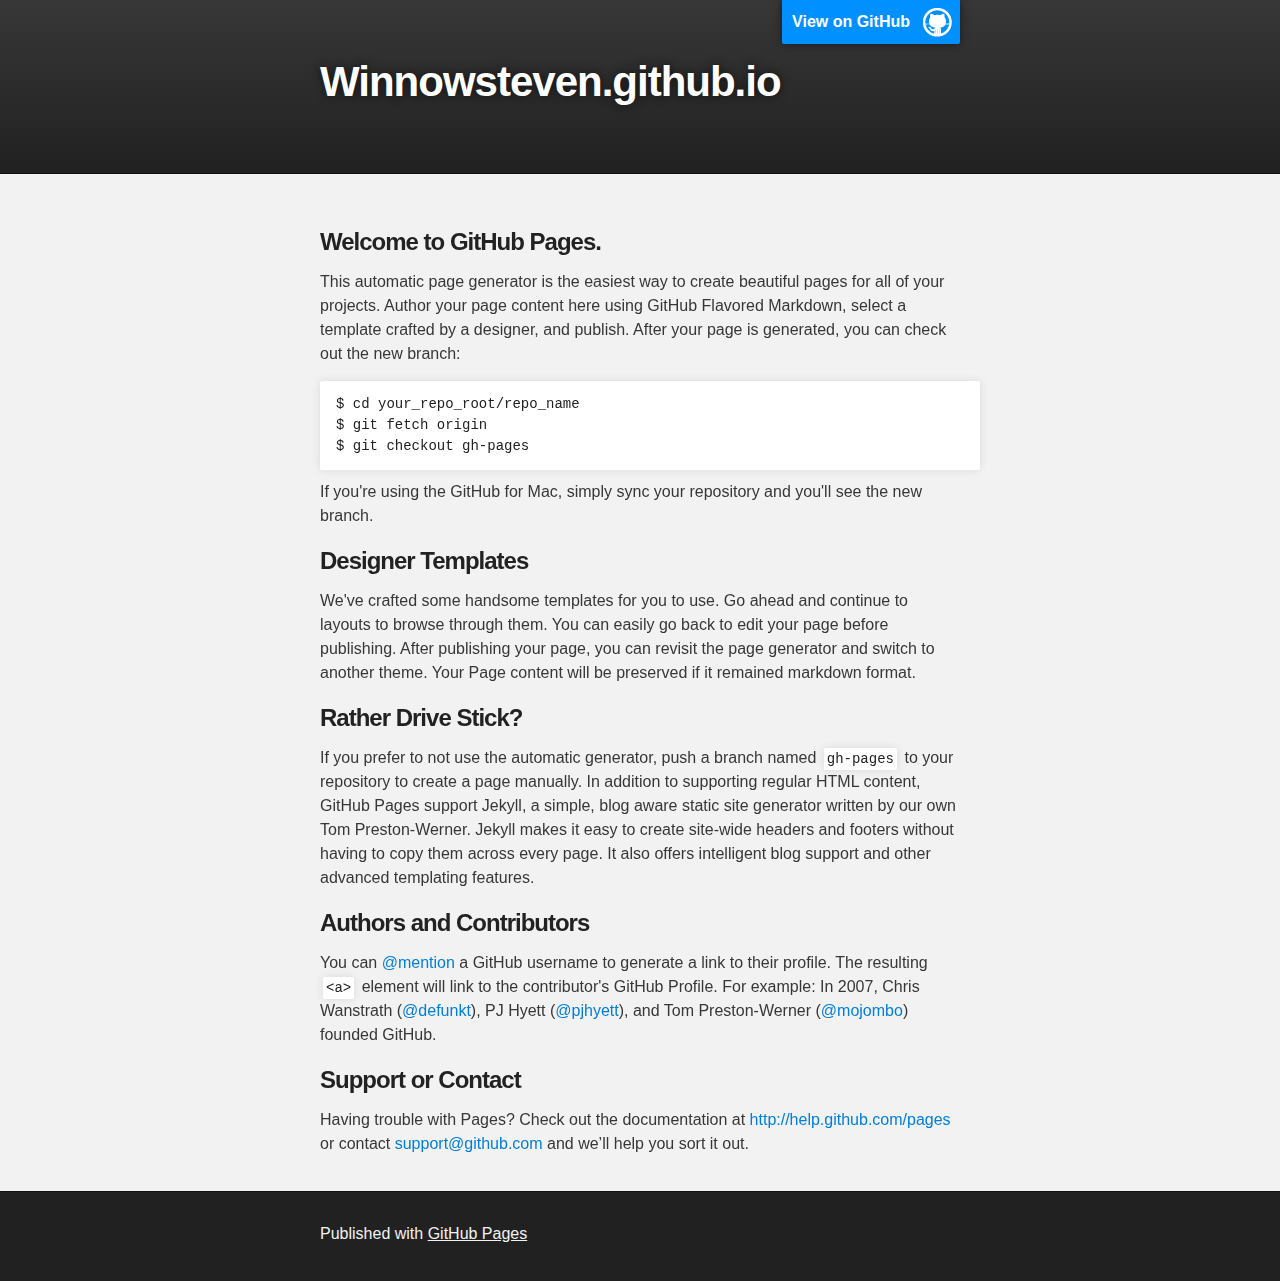
==== commit 57c41cfe: "Replace master branch with page content via GitHub" ====
--- a/index.html
+++ b/index.html
@@ -1,954 +1,74 @@
-<!doctype html>
-<!--[if lt IE 7]><html lang="en" class="no-js ie6"><![endif]-->
-<!--[if IE 7]><html lang="en" class="no-js ie7"><![endif]-->
-<!--[if IE 8]><html lang="en" class="no-js ie8"><![endif]-->
-<!--[if gt IE 8]><!-->
-<html lang="en" class="no-js">
-<!--<![endif]-->
+<!DOCTYPE html>
+<html>
 
-<head>
-    <meta charset="UTF-8">
-    <title>AnalyticsTrainingGuru</title>
-    <meta name="viewport" content="width=device-width, initial-scale=1.0, maximum-scale=1.0, user-scalable=no">
-    <meta http-equiv="X-UA-Compatible" content="IE=edge,chrome=1" />
-    <link rel="shortcut icon" href="favicon.png">
+  <head>
+    <meta charset='utf-8'>
+    <meta http-equiv="X-UA-Compatible" content="chrome=1">
+    <meta name="description" content="Winnowsteven.github.io : ">
 
-    <link rel="stylesheet" href="css/bootstrap.css">
-    <link href='http://fonts.googleapis.com/css?family=Open+Sans+Condensed:300' rel='stylesheet' type='text/css'>
+    <link rel="stylesheet" type="text/css" media="screen" href="stylesheets/stylesheet.css">
 
-    <link rel="stylesheet" href="css/animate.css">
-    <link rel="stylesheet" href="css/font-awesome.min.css">
-    <link rel="stylesheet" href="css/slick.css">
-    <link rel="stylesheet" href="js/rs-plugin/css/settings.css">
+    <title>Winnowsteven.github.io</title>
+  </head>
 
-    <link rel="stylesheet" href="css/freeze.css">
+  <body>
 
+    <!-- HEADER -->
+    <div id="header_wrap" class="outer">
+        <header class="inner">
+          <a id="forkme_banner" href="https://github.com/winnowsteven">View on GitHub</a>
 
-    <script type="text/javascript" src="js/modernizr.custom.32033.js"></script>
+          <h1 id="project_title">Winnowsteven.github.io</h1>
+          <h2 id="project_tagline"></h2>
 
-    <!--[if lt IE 9]>
-      <script src="https://oss.maxcdn.com/libs/html5shiv/3.7.0/html5shiv.js"></script>
-      <script src="https://oss.maxcdn.com/libs/respond.js/1.4.2/respond.min.js"></script>
-    <![endif]-->
+        </header>
+    </div>
+
+    <!-- MAIN CONTENT -->
+    <div id="main_content_wrap" class="outer">
+      <section id="main_content" class="inner">
+        <h3>
+<a name="welcome-to-github-pages" class="anchor" href="#welcome-to-github-pages"><span class="octicon octicon-link"></span></a>Welcome to GitHub Pages.</h3>
+
+<p>This automatic page generator is the easiest way to create beautiful pages for all of your projects. Author your page content here using GitHub Flavored Markdown, select a template crafted by a designer, and publish. After your page is generated, you can check out the new branch:</p>
+
+<pre><code>$ cd your_repo_root/repo_name
+$ git fetch origin
+$ git checkout gh-pages
+</code></pre>
+
+<p>If you're using the GitHub for Mac, simply sync your repository and you'll see the new branch.</p>
+
+<h3>
+<a name="designer-templates" class="anchor" href="#designer-templates"><span class="octicon octicon-link"></span></a>Designer Templates</h3>
+
+<p>We've crafted some handsome templates for you to use. Go ahead and continue to layouts to browse through them. You can easily go back to edit your page before publishing. After publishing your page, you can revisit the page generator and switch to another theme. Your Page content will be preserved if it remained markdown format.</p>
+
+<h3>
+<a name="rather-drive-stick" class="anchor" href="#rather-drive-stick"><span class="octicon octicon-link"></span></a>Rather Drive Stick?</h3>
+
+<p>If you prefer to not use the automatic generator, push a branch named <code>gh-pages</code> to your repository to create a page manually. In addition to supporting regular HTML content, GitHub Pages support Jekyll, a simple, blog aware static site generator written by our own Tom Preston-Werner. Jekyll makes it easy to create site-wide headers and footers without having to copy them across every page. It also offers intelligent blog support and other advanced templating features.</p>
+
+<h3>
+<a name="authors-and-contributors" class="anchor" href="#authors-and-contributors"><span class="octicon octicon-link"></span></a>Authors and Contributors</h3>
+
+<p>You can <a href="https://github.com/blog/821" class="user-mention">@mention</a> a GitHub username to generate a link to their profile. The resulting <code>&lt;a&gt;</code> element will link to the contributor's GitHub Profile. For example: In 2007, Chris Wanstrath (<a href="https://github.com/defunkt" class="user-mention">@defunkt</a>), PJ Hyett (<a href="https://github.com/pjhyett" class="user-mention">@pjhyett</a>), and Tom Preston-Werner (<a href="https://github.com/mojombo" class="user-mention">@mojombo</a>) founded GitHub.</p>
+
+<h3>
+<a name="support-or-contact" class="anchor" href="#support-or-contact"><span class="octicon octicon-link"></span></a>Support or Contact</h3>
+
+<p>Having trouble with Pages? Check out the documentation at <a href="http://help.github.com/pages">http://help.github.com/pages</a> or contact <a href="mailto:support@github.com">support@github.com</a> and we’ll help you sort it out.</p>
+      </section>
+    </div>
+
+    <!-- FOOTER  -->
+    <div id="footer_wrap" class="outer">
+      <footer class="inner">
+        <p>Published with <a href="http://pages.github.com">GitHub Pages</a></p>
+      </footer>
+    </div>
+
     
-</head>
 
-<body>
-
-    <div class="pre-loader">
-        <div class="load-con">
-            
-            <span style="color: white;font-size: xx-large;font-family:Open Sans Condensed ">AnalyticsTraining.Guru</span> 
-           
-            <div class="spinner">
-              <div class="bounce1"></div>
-              <div class="bounce2"></div>
-              <div class="bounce3"></div>
-            </div>
-        </div>
-    </div>
-   
-    <header>
-        
-        <nav class="navbar navbar-default navbar-fixed-top" role="navigation">
-                <div class="container">
-                    <!-- Brand and toggle get grouped for better mobile display -->
-                    <div class="navbar-header">
-                        <button type="button" class="navbar-toggle" data-toggle="collapse" data-target="#bs-example-navbar-collapse-1">
-                            <span class="fa fa-bars fa-lg"></span>
-                        </button>
-                        <a class="navbar-brand" href="index.html">
-                            <span style="color: white;font-size: xx-large;font-family:Open Sans Condensed ">AnalyticsTraining.Guru</span> 
-                           <!-- <img src="img/freeze/Expertbox.png" alt="" class="logo"> -->
-                        </a>
-                    </div>
-
-                    <!-- Collect the nav links, forms, and other content for toggling -->
-                    <div class="collapse navbar-collapse" id="bs-example-navbar-collapse-1">
-
-                        <ul class="nav navbar-nav navbar-right">
-                            
-                            
-                            <li><a href="#about">about</a>
-                            </li>                          
-                            <li><a href="#features">The Course</a>
-                            </li>
-                            <li><a href="#reviews">reviews</a>
-                            </li>
-                            <li><a href="#screens">Enroll</a>
-                            </li>
-                            <!--
-                            <li><a href="#demo">demo</a>
-                            </li>
-                            <li><a class="getApp" href="#getApp">get app</a>
-                            </li>
-                            -->
-                            <li><a href="#support">Contact Us</a>
-  
-                        </ul>
-                    </div>
-                    <!-- /.navbar-collapse -->
-                </div>
-                <!-- /.container-->
-        </nav>
-
-        
-        <!--RevSlider-->
-        <div class="tp-banner-container">
-            <div class="tp-banner" >
-                <ul>
-                      <!-- SLIDE 1 -->
-                    <li data-transition="zoomout" data-slotamount="7" data-masterspeed="1000" >
-                        <!-- MAIN IMAGE -->
-                        <img src="img/transparent.png"  alt="slidebg1"  data-bgfit="cover" data-bgposition="left top" data-bgrepeat="no-repeat">
-                        <!-- LAYERS -->
-                        <!-- LAYER NR. 1 -->
-                        <div class="tp-caption lfb fadeout hidden-xs"
-                            data-x="center"
-                            data-y="350"
-                            data-hoffset="0"
-                            data-voffset="0"
-                            data-speed="1000"
-                            data-start="700"
-                            data-easing="Power4.easeOut">
-                            <img src="img/freeze/Slides/Sports.png" alt="">
-                        </div>
-
-                        
-                        <div class="tp-caption large_white_light sft" data-x="center" data-y="250" data-hoffset="0" data-voffset="0" data-speed="1000" data-start="1400" data-easing="Power4.easeOut">
-                            Analytics Everywhere <i class="fa fa-heart"></i>
-                        </div>
-                        
-                        
-                    </li>
-                    
-                    <!-- SLIDE2  -->
-                    <li data-transition="fade" data-slotamount="7" data-masterspeed="1500" >
-                        <!-- MAIN IMAGE -->
-                        <img src="img/transparent.png"  alt="slidebg1"  data-bgfit="cover" data-bgposition="left top" data-bgrepeat="no-repeat">
-                        <!-- LAYERS -->
-                        <!-- LAYER NR. 1 -->
-                    
-                         <div class="tp-caption lfl fadeout hidden-xs"
-                            data-x="20"
-                            data-y="250"
-                            data-hoffset="30"
-                            data-voffset="0"
-                            data-speed="500"
-                            data-start="700"
-                            data-easing="Power4.easeOut"
-                            
-                            >
-                       
-                             <img src="img/freeze/Slides/Graph.png " alt="">
-                        </div>
-
-                        <div class="tp-caption large_white_bold sft" data-x="500" data-y="center" data-hoffset="0" data-voffset="-80" data-speed="500" data-start="1200" data-easing="Power4.easeOut">
-                          Dream Big
-                        </div>
-                       
-                        <div class="tp-caption medium_light_white sfb" data-x="500" data-y="center" data-hoffset="0" data-voffset="0" data-speed="1000" data-start="1500" data-easing="Power4.easeOut">
-                           Take your career places
-                        </div>
-
-                        <div class="tp-caption sfb hidden-xs" data-x="500" data-y="center" data-hoffset="0" data-voffset="85" data-speed="1000" data-start="1700" data-easing="Power4.easeOut">
-                            <a href="#about" class="btn btn-primary inverse btn-lg">LEARN MORE</a>
-                        </div>
-                        <div class="tp-caption sfr hidden-xs" data-x="730" data-y="center" data-hoffset="0" data-voffset="85" data-speed="1500" data-start="1900" data-easing="Power4.easeOut">
-                           
-                        </div>
-
-                    </li>
-                    
-                  
-                    
-                    
-
-                    <!-- SLIDE 3 -->
-                    <li data-transition="zoomout" data-slotamount="7" data-masterspeed="1000" >
-                        <!-- MAIN IMAGE -->
-                        <img src="img/transparent.png"  alt="slidebg1"  data-bgfit="cover" data-bgposition="left top" data-bgrepeat="no-repeat">
-                        <!-- LAYERS -->
-                        <!-- LAYER NR. 1 -->
-                   
-
-                      
-
-                        
-                        <div class="tp-caption mediumlarge_light_white sfl hidden-xs" data-x="center" data-y="center" data-hoffset="0" data-voffset="-50" data-speed="1000" data-start="1000" data-easing="Power4.easeOut">
-                            Be the Best. Love work. Inspire Others.
-                        </div>
-                      
-                        <div class="tp-caption small_light_white sfb hidden-xs" data-x="center" data-y="450" data-hoffset="0" data-voffset="80" data-speed="1000" data-start="1600" data-easing="Power4.easeOut">
-                           <p>Come be a part of the ATG family</p>
-                        </div>
-                        
-                       
-                        <div class="tp-caption sfb hidden-xs" data-x="center" data-y="center" data-hoffset="0" data-voffset="85" data-speed="1000" data-start="1700" data-easing="Power4.easeOut">
-                            <a href="#support" class="btn btn-primary inverse btn-lg">Get in touch</a>
-                        </div>
-                        
-                        
-                    </li>
-                    
-                </ul>
-            </div>
-        </div>
-
-
-    </header>
-
-
-    <div class="wrapper">
-
-        
-
-        <section id="about">
-            <div class="container">
-                
-                <div class="section-heading scrollpoint sp-effect3">
-                    <h1>About Us</h1>
-                    <div class="divider"></div>
-                    <p>Its all about you</p>
-                </div>
-                
-                <div class="row about-item">
-                <p>ATG is the training hub of Winnow Analytics Solutions Pvt. Ltd., the parent company founded by IIT alumni.
-                <br/>
-                   We at ATG strive towards enabling every learner with the full driving power of the sciences that are covered in the course. 
-                   <br/>This flavour of learning is of utmost importance.
-              <br/>
-             
-                   Essentially, if food were our product, we are mama's home-cooked food and 
-                   not a fast-food chain.   
-                </p>
-                
-                
-                
-                
-                </div>
-
-                <!--
-                <div class="row">
-                    
-                    
-                    <div class="col-md-3 col-sm-3 col-xs-6">
-                        <div class="about-item scrollpoint sp-effect2">
-                            <i class="fa fa-download fa-2x"></i>
-                            <h3>Origin</h3>
-                            <p>ATG is the training hub of Winnow Analytics Solutions Pvt. Ltd., the parent company founded by IIT alumni.</p>
-                        </div>
-                    </div>
-                    <div class="col-md-3 col-sm-3 col-xs-6" >
-                        <div class="about-item scrollpoint sp-effect5">
-                            <i class="fa fa-mobile fa-2x"></i>
-                            <h3>On-the-go</h3>
-                            <p>Lorem ipsum dolor sit amet, consectetur adipisicing elit, sed do eiusmod tempor incididunt ut labore et dolore.</p>
-                        </div>
-                    </div>
-                    <div class="col-md-3 col-sm-3 col-xs-6" >
-                        <div class="about-item scrollpoint sp-effect5">
-                            <i class="fa fa-users fa-2x"></i>
-                            <h3>Social connect</h3>
-                            <p>Be a part of ATG community on facebook</p>
-                        </div>
-                    </div>
-                    <div class="col-md-3 col-sm-3 col-xs-6" >
-                        <div class="about-item scrollpoint sp-effect1">
-                            <i class="fa fa-sliders fa-2x"></i>
-                            <h3>Dedicated support</h3>
-                            <p>ATG's vision is to develop some genuine practitioners in the field of data mining & decision sciences</p>
-                        </div>
-                    </div>
-                </div>
-                -->
-            </div>
-        </section>
-
-        <section id="features">
-            <div class="container">
-                <div class="section-heading scrollpoint sp-effect3">
-                    <h1>The Course</h1>
-                    <div class="divider"></div>
-                    <p>Title: The Foundation Course in Analytics</p>
-                </div>
-                 <div class="row">
-                    <div class="col-md-4 col-sm-4 scrollpoint sp-effect1">
-                        <div class="media feature">
-                            <a class="pull-right" href="#">
-                            </a>
-                            <div class="media-body">
-                                <h4 class="media-heading" style="color: #269abc">1.INTRODUCTION</h4> 
-                                <ul type="square">
-                                    <li>Takeaways from the Course</li>
-                                    <li>Analytics & Decision Sciences: What & Why?</li>
-                                    <li>What Tasks Can Data Mining Accomplish?</li>
-                                    <li> <b>Case Study 1:</b> Mining product Associations that feed to a Cross-sell engine on Flipkart/BigBasket.com</li>
-                                    <li> <b>Class Discussion:</b> Potential Analytics in your current job/domain</li>
-                                </ul>                            
-                            </div>
-                        </div>
-                 
-                         <div class="media feature">
-                            <a class="pull-right" href="#">
-                            </a>
-                            <div class="media-body">
-                                <h4 class="media-heading" style="color: #269abc">2.DATA MINING SOFTWARE: R </h4> 
-                                <ul type="square">
-                                    <li>Setting up R in your laptop</li>
-                                    <li>Crash Course in R</li>
-                                    <li>Working with Data in R</li>
-                                    <li>R, SAS & SPSS compared</li>
-                                   
-                                </ul>                            
-                            </div>
-                        </div>
-
-                          <div class="media feature">
-                            <a class="pull-right" href="#">
-                            </a>
-                            <div class="media-body">
-                                <h4 class="media-heading" style="color: #269abc">3.DATA DISSECTION AND DISCOVERY </h4> 
-                                 
-                                  <ul >
-                                    <li type="square">Data Preprocessing</li>
-                                    <ul type="square">
-                                        <li>Data Cleaning</li>
-                                        <li>Dealing with Missing Data</li>
-                                        <li>Detecting & Handling Outliers</li>
-                                        <li>Data Normalization Techniques</li>
-
-                                        </ul>
-
-                                    <li type="square">Exploratory Data Analysis</li>
-                                    <ul type="square">
-                                        <li>Understanding the Types of Variables</li>
-                                        <li>Exploring Categorical Variables</li>
-                                        <li>Exploring Numeric Variables</li>
-                                        <li>Univariate & Bivariate Analysis</li>
-                                        <li>Visual Techniques</li>
-                                        </ul>
-
-                                 </ul>
-                            </div>
-                        </div>
-                     <div class="media feature">
-                            <a class="pull-right" href="#">
-                            </a>
-                            <div class="media-body">
-                                <h4 class="media-heading" style="color: #269abc">4.DECISION TREES </h4> 
-                                <ul type="square">
-                                    <li>Introduction to Decision Trees</li>
-                                    <li>Classification and Regression Trees (CART)</li>
-                                    <li>CART vs. CHAID vs. C4.5 Algorithm</li>
-                                    <li>Decision Rules</li>
-                                    <li>Case Study 2: Classifying Customers based on their Credit Risk for a Bank</li>
-                                   
-                                </ul>                            
-                            </div>
-                        </div>
-                        
-                         <div class="media feature">
-                            <a class="pull-right" href="#">
-                            </a>
-                            <div class="media-body">
-                                <h4 class="media-heading" style="color: #269abc">5.REVIEW OF STATISTICS CONCEPTS</h4> 
-                                <ul type="square">
-                                    <li>Using Descriptive Statistics to summarize data</li>
-                                    <li>Statistical Distributions</li>
-                                    <li>Inferential Statistics</li>
-                                    <li><b>Expert Talk 1:</b> Statistician Vs. Data Miner</li>
-                                 
-                                </ul>                         
-                            </div>
-                        </div>
-                        
-                          
-                       </div>
-                      <div class="col-md-4 col-sm-10 transparent" >
-                          <br/>
-                          
-                          <b style="color: #00FFFFFF;font-size: x-large"> Case Studies</b> 
-                          <ul type="square">
-                                    <li>Mining product Associations that feed to a Cross-sell engine on Flipkart/BigBasket</li>
-                                    <li> Classifying Customers based on their Credit Risk for a Bank</li>
-                                    <li>Predicting the Yield for an Airline</li>
-                                    <li>Predicting the Customer Churn for a large Telco</li>
-                                 
-                                </ul>  
-                          
-                           
-                            
-                            <br/>
-
-                           <b style="color: #00FFFFFF;font-size: x-large"> Expert Talks</b>
-                            <ul type="square">
-                                    <li>Statistician Vs. Data Miner</li>
-                                    <li>How to approach a Data Mining problem?</li>
-                                    <li>Choosing the right DM methodology depending on the nature of data and business objective</li>
-                                                            
-                                </ul> 
-                           
-                            <br/>
-                           
-                            
-
-                          </div> 
-                     
-               <div class="col-md-4 col-sm-4 scrollpoint sp-effect2">
-                       
-
-                   <div class="media feature">
-                            <a class="pull-left" href="#">
-                             
-                            </a>
-                            <div class="media-body">
-                                <h4 class="media-heading" style="color: #269abc">6.ASSOCIATION RULES</h4> 
-                                <ul type="square">
-                                    <li>Introduction using an Example</li>
-                                    <li>Mining Frequent Item Sets (Affinity Vs. Market Baskets)</li>
-                                    <li>Apriori Algorithm</li>
-                                    <li>Preparing Input Data Set: Transaction Vs. Basket</li>
-                                    <li>Interpreting a Rule: Support, Confidence, and Lift</li>
-                                    <li><b>Implementing Case Study 1:</b>Mining product Associations that feed to a Cross-sell engine on BigBasket.com</li>
-                                 
-                                </ul>
-                            </div>
-                        </div>
-                   
-                     <div class="media feature">
-                            <a class="pull-left" href="#">
-                            </a>
-                            <div class="media-body">
-                                <h4 class="media-heading" style="color: #269abc">7.LINEAR REGRESSION </h4> 
-                                 
-                                  <ul >
-                                    <li type="square">Introduction</li>
-                                    <li type="square">Concepts of Regression Modeling</li>
-                                    <ul type="square">
-                                        <li>Least-Squares</li>
-                                        <li>Correlation</li>
-                                        <li>Multi Co-linearity</li>
-                                        <li>Chi-Square</li>
-                                        </ul>
-
-                                    <li type="square">Variable Selection Methods</li>
-                                    <li type="square">Categorical Predictors</li>
-                                    <li type="square">Goodness of Fit</li>
-                                    <ul type="square">
-                                        <li>P-value</li>
-                                        <li>R-square & Adjusted R-square</li>
-                                        <li>F-test</li>
-                                        </ul>
-                                    <li type="square">Inference in Regression</li>
-                                    <ul type="square">
-                                        <li>Std. Error of Estimate</li>
-                                        <li>ANOVA</li>
-                                        </ul>
-                                    <li type="square">Model Evaluation</li>
-                                    <ul type="square">
-                                        <li>Sequential Sums of Squares</li>                                        
-                                        </ul>
-                                    <li type="square"><b>Case Study 3:</b>Predicting the Customer Churn for a Large Telco</li>
-
-                                 </ul>
-                            </div>
-                        </div>
-                   
-                    <div class="media feature">
-                            <a class="pull-left" href="#">
-                             
-                            </a>
-                            <div class="media-body">
-                                <h4 class="media-heading" style="color: #269abc">8.CLUSTERING</h4> 
-                                <ul type="square">
-                                    <li>Introduction to K-Means Clustering</li>
-                                    <li>Defining the No. of Clusters</li>
-                                    <li>Distance Measures</li>
-                                    <li>Proximity Matrix - Distance b/w Cluster Centers</li>
-                                    <li>Variation within Cluster & Examining its Composition</li>
-                                    <li>ANOVA Table – knowing differences b/w clusters</li>
-                                    <li>Hierarchical Clustering & Two-Step Method</li>
-                                    <li><b>Case Study 4:</b> Agent Segmentation for an Airline Carrier</li>
-                                 
-                                </ul>
-                            </div>
-                        </div>
-                  
-                        </div>
-                
-                  <!--
-                <div class="row">
-                    <div class="col-md-4 col-sm-4 scrollpoint sp-effect1">
-                        <div class="media media-left feature">
-                            <a class="pull-right" href="#">
-                              <i class="fa fa-cogs fa-2x"></i> 
-                            </a>
-                            <div class="media-body">
-                                <h3 class="media-heading">INTRODUCTION</h3> 
-                                <ul type="square">
-                                    <li>Takeaways from the Course</li>
-                                    <li>Analytics & Decision Sciences: What & Why?</li>
-                                    <li>What Tasks Can Data Mining Accomplish?</li>
-                                    <li> Case Study 1: Mining product Associations that feed to a Cross-sell engine on Flipkart/BigBasket.com</li>
-                                    <li>Class Discussion: Potential Analytics in your current job/domain</li>
-                                </ul>
-
-                            </div>
-                        </div>
-                        <div class="media media-left feature">
-                            <a class="pull-right" href="#">
-                                <i class="fa fa-envelope fa-2x"></i>
-                            </a>
-                            <div class="media-body">
-                                <h3 class="media-heading">Messages Inbox</h3>
-                                Lorem ipsum dolor sit amet.
-                            </div>
-                        </div>
-                        <div class="media media-left feature">
-                            <a class="pull-right" href="#">
-                                <i class="fa fa-users fa-2x"></i>
-                            </a>
-                            <div class="media-body">
-                                <h3 class="media-heading">Friends List</h3>
-                                Lorem ipsum dolor sit amet.
-                            </div>
-                        </div>
-                        <div class="media media-left feature">
-                            <a class="pull-right" href="#">
-                                <i class="fa fa-comments fa-2x"></i>
-                            </a>
-                            <div class="media-body">
-                                <h3 class="media-heading">Live Chat Messages</h3>
-                                Lorem ipsum dolor sit amet.
-                            </div>
-                        </div>
-                        <div class="media media-left feature">
-                            <a class="pull-right" href="#">
-                                <i class="fa fa-calendar fa-2x"></i>
-                            </a>
-                            <div class="media-body">
-                                <h3 class="media-heading">Calendar / Planner</h3>
-                                Lorem ipsum dolor sit amet.
-                            </div>
-                        </div>
-                    </div>
-                    
-                    <div class="col-md-4 col-sm-4" >
-                        <img src="img/freeze/iphone-freeze.png" class="img-responsive scrollpoint sp-effect5" alt="">
-                    </div> 
-                    <div class="col-md-4 col-sm-4 scrollpoint sp-effect2">
-                        <div class="media feature">
-                            <a class="pull-left" href="#">
-                                <i class="fa fa-map-marker fa-2x"></i>
-                            </a>
-                            <div class="media-body">
-                                <h3 class="media-heading">My Places</h3>
-                                Lorem ipsum dolor sit amet.
-                            </div>
-                        </div>
-                        <div class="media feature">
-                            <a class="pull-left" href="#">
-                                <i class="fa fa-film fa-2x"></i>
-                            </a>
-                            <div class="media-body">
-                                <h3 class="media-heading">Media Player™</h3>
-                                Lorem ipsum dolor sit amet.
-                            </div>
-                        </div>
-                        <div class="media feature">
-                            <a class="pull-left" href="#">
-                                <i class="fa fa-compass fa-2x"></i>
-                            </a>
-                            <div class="media-body">
-                                <h3 class="media-heading">Intuitive Statistics</h3>
-                                Lorem ipsum dolor sit amet.
-                            </div>
-                        </div>
-                        <div class="media feature">
-                            <a class="pull-left" href="#">
-                                <i class="fa fa-picture-o fa-2x"></i>
-                            </a>
-                            <div class="media-body">
-                                <h3 class="media-heading">Weather on-the-go</h3>
-                                Lorem ipsum dolor sit amet.
-                            </div>
-                        </div>
-                        <div class="media active feature">
-                            <a class="pull-left" href="#">
-                                <i class="fa fa-plus fa-2x"></i>
-                            </a>
-                            <div class="media-body">
-                                <h3 class="media-heading">And much more!</h3>
-                                Lorem ipsum dolor sit amet.
-                            </div>
-                        </div>
-                    </div>
-                </div>
-                -->
-            </div>
-        </section>
-
-        <section id="reviews">
-            <div class="container">
-                <div class="section-heading inverse scrollpoint sp-effect3">
-                    <h1>Reviews</h1>
-                    <div class="divider"></div>
-                    <p>Read what our Former Students are saying about us</p>
-                </div>
-                <div class="row">
-                    <div class="col-md-10 col-md-push-1 scrollpoint sp-effect3">
-                        <div class="review-filtering">
-                            <div class="review">
-                                <div class="row">
-                                    <div class="col-md-2">
-                                        <div class="review-person">
-                                            <img src="img/review/review-Shesh.jpg" alt="" class="img-responsive">
-                                        </div>
-                                    </div>
-                                    <div class="col-md-10">
-                                        <div class="review-comment">
-                                            <h3>“The course run by Kiran at Winnow Analytics is super useful.It gives great insight to the world of analytics. I totally appreciate the passion that Kiran has in this field.”</h3>
-                                            <p>
-                                                - Shesh Rao Paplikar
-                                                <span>
-                                                    <i class="fa fa-star fa-lg"></i>
-                                                    <i class="fa fa-star fa-lg"></i>
-                                                    <i class="fa fa-star fa-lg"></i>
-                                                    <i class="fa fa-star fa-lg"></i>
-                                                    <i class="fa fa-star fa-lg"></i>
-                                                </span>
-                                            </p>
-                                        </div>
-                                    </div>
-                                </div>
-                            </div>
-                            <div class="review rollitin">
-                                <div class="row">
-                                    <div class="col-md-2">
-                                        <div class="review-person">
-                                            <img src="img/review/review-Preeti.jpg " alt="" class="img-responsive">
-                                        </div>
-                                    </div>
-                                    <div class="col-md-10">
-                                        <div class="review-comment">
-                                            <h3>“Great course to get a peek into the world of Analytics. Kiran's passion for the subject is evident and rubs off on the class.”</h3>
-                                            <p>
-                                                - Preethi Arvind
-                                                <span>
-                                                    <i class="fa fa-star fa-lg"></i>
-                                                    <i class="fa fa-star fa-lg"></i>
-                                                    <i class="fa fa-star fa-lg"></i>
-                                                    <i class="fa fa-star fa-lg"></i>
-                                                    <i class="fa fa-star fa-lg"></i>
-                                                </span>
-                                            </p>
-                                        </div>
-                                    </div>
-                                </div>
-                            </div>
-                            
-                           
-                        </div>
-                    </div>
-                </div>
-            </div>
-        </section>
-
-        <section id="screens">
-            <div class="container">
-
-                <div class="section-heading scrollpoint sp-effect3">
-                    <h1>Enroll</h1>
-                    <div class="divider"></div>
-                    <p>Class Room Walk-ins or Online Live Sessions. You choose.</p>
-                </div>
-                
-                
-                <div class="col-md-4 col-sm-4 transparent" >
-                          <br/>
-                          
-                          <b style="color: #FFFFFF;font-size: x-large"> Up Coming Batches</b> <br/><br/>
-                         
-                          
-                          <b style="color: #FFFFFF;font-size: large"> Class Room</b> 
-                          <br/><span style="color: black">For Working Professionals</span>
-                          <ul type="square">
-                                 
-                                    <li>8 Nov to 30 Nov | 2 pm to 5.30 pm IST</li>
-                                
-                                 
-                                </ul> 
-                          
-                          <span style="color: black">Freshers-only Batch</span>
-                          <ul type="square">
-                                      <li>15 Nov to 7 Dec | 10 am to 1.30 pm IST</li>
-                                  
-                                
-                                 
-                                </ul> 
-                            <br/>
-                               
-                           <b style="color: #FFFFFF;font-size: large"> Online (& Live)</b>
-                            <ul type="square">
-                                <li>15 Nov to 7 Dec | 9.30 am to 12.30 pm IST</li>
-                               
-                                                       
-                                </ul>                            
-                            <br/>
-                          </div>
-                <div class=" col-sm-1"></div>
-                
-                  <div  >
-                       <div class="col-md-3 col-sm-5 transparent" >
-                          <br/>
-     
-                            <div class=" transparent_2" >             
-                          <b style="color: #000000;font-size: x-large"> Class Room</b> 
-                          <p>Total 24 contact hours<br/>Days: Sat & Sun</p>                       
-                                            
-                            <br/>   
-                          </div> 
-                            <br/>
-                            
-                            <div class=" transparent_2" >             
-                          <b style="color: #000000;font-size: x-large"> Online (& Live)</b> 
-                        <p>Total 24 contact hours<br/>Days: Sat & Sun</p>                       
-                                            
-                            <br/>                      
-                         
-                          </div> 
-
-                                                     
-                            <br/>
-                          </div> 
-                  
-                 
-                  </div>
-                  <div class=" col-sm-1"></div>
-                  
-                     <div class="col-md-3 col-sm-5 transparent" >
-                          <br/>
-       <b style="color: #00FFFFFF;font-size: x-large"> Course Fee:<br/> INR 14,000</b> <br/><br/>
-       <p><span style="color: #000000">NEFT:</span><br/>Winnow Analytics Solutions Pvt. Ltd.<br/>
-                         HDFC Bank Ltd.<br/> Indira Nagar Branch<br/> Bangalore<br/>
-                           <br/> IFSC Code: HDFC0000184<br/>
-                            Current Account No. 01842020004101<br/>
-                         
-                         
-                         </p>   <br/>
-     
-                         <p><span style="color: #000000">Bank Cheque:</span><br/>
-                         In favor of <br/>'Winnow Analytics Solutions Pvt. Ltd.'<br/>
-                          <br/> Courier or drop in at:<br/>
-                          Winnow<br/> 695<br/> 15<sup>th</sup> Cross<br/> JP Nagar 2<sup>nd</sup> Phase<br/> Bangalore - 560078<br/>
-                           
-                         
-                         </p> 
-
-
-
-
-
-                            <br/>
-
-                       
-                          </div> 
-                
-
-
-
-
-                           
-                            
-
-            
-                    
-                    <!--<div class="one">
-                        <img src="img/review/review-Shesh.jpg" alt="">
-                        <h4>Profile Page</h4>
-                    </div>
-                    
-                
-                    <div class="two">
-                        <img src="img/freeze/screens/menu.jpg" alt="">
-                        <h4>Toggel Menu</h4>
-                    </div>
-                    <div class="three">
-                        <img src="img/freeze/screens/weather.jpg" alt="">
-                        <h4>Weather Forcast</h4>
-                    </div>
-                    <div class="one">
-                        <img src="img/freeze/screens/signup.jpg" alt="">
-                        <h4>Sign Up</h4>
-                    </div>
-                    <div class="one">
-                        <img src="img/freeze/screens/calendar.jpg" alt="">
-                        <h4>Event Calendar</h4>
-                    </div> 
-                    <div class="two">
-                        <img src="img/freeze/screens/options.jpg" alt="">
-                        <h4>Some Options</h4>
-                    </div>
-                   
-                    <div class="three">
-                        <img src="img/freeze/screens/sales.jpg" alt="">
-                        <h4>Sales Analysis</h4>
-                    </div>
-                    -->
-                </div>
-            
-        </section>
-<!--
-        <section id="demo">
-            <div class="container">
-                <div class="section-heading scrollpoint sp-effect3">
-                    <h1>Demo</h1>
-                    <div class="divider"></div>
-                    <p>Take a closer look in more detail</p>
-                </div>
-                <div class="row">
-                    <div class="col-md-8 col-md-offset-2 scrollpoint sp-effect2">
-                        <div class="video-container" >
-                            <iframe src="http://player.vimeo.com/video/70984663"></iframe>
-                        </div>
-                    </div>
-                </div>
-            </div>
-        </section>
--->
-<!--
-        <section id="getApp">
-            <div class="container-fluid">
-                <div class="section-heading inverse scrollpoint sp-effect3">
-                    <h1>Get App</h1>
-                    <div class="divider"></div>
-                    <p>Choose your native platform and get started!</p>
-                </div>
-                
-                <div class="row">
-                    <div class="col-md-12">
-                        <div class="hanging-phone scrollpoint sp-effect2 hidden-xs">
-                            <img src="img/freeze/freeze-angled2.png" alt="">
-                        </div>
-                        <div class="platforms">
-                            <a href="#" class="btn btn-primary inverse scrollpoint sp-effect1">
-                                <i class="fa fa-android fa-3x pull-left"></i>
-                                <span>Download for</span><br>
-                                <b>Android</b>
-                            </a>
-                            
-                                <a href="#" class="btn btn-primary inverse scrollpoint sp-effect2">
-                                    <i class="fa fa-apple fa-3x pull-left"></i>
-                                    <span>Download for</span><br>
-                                    <b>Apple IOS</b>
-                                </a>
-                        </div>
-
-                    </div>
-                </div>
-
-                
-
-            </div>
-        </section>
--->
-
-        <section id="support" class="doublediagonal">
-            <div class="container">
-                <div class="section-heading scrollpoint sp-effect3">
-                    <h1>Contact Us</h1>
-                    <div class="divider"></div>
-                    <p>Give us a ring, or drop an email, or just fill in the form below, and we will get in touch with you.</p>
-                </div>
-                <div class="row">
-                    <div class="col-md-12">
-                        <div class="row">
-                            <div class="col-md-8 col-sm-8 scrollpoint sp-effect1">
-                                
-                                <form action='contact.php' method='POST'>
-                                    <div class="form-group">
-                                        <input name="name" type="text" class="form-control" placeholder="Your name">
-                                    </div>
-                                    <div class="form-group">
-                                        <input name="email" type="email" class="form-control" placeholder="Your email">
-                                    </div>
-                                    <div class="form-group">
-                                        <input name="phone" type="text" class="form-control" placeholder="Your phone number">
-                                    </div>
-                                    <div class="form-group">
-                                        <textarea cols="30" rows="10" class="form-control" placeholder="Your message"></textarea>
-                                    </div>
-                                    <button name="body" type="submit" class="btn btn-primary btn-lg">Submit</button>
-                                </form>
-                            </div>
-                            <div class="col-md-4 col-sm-4 contact-details scrollpoint sp-effect2">
-                                <div class="media">
-                                    <a class="pull-left" href="#" >
-                                        <i class="fa fa-map-marker fa-2x"></i>
-                                    </a>
-                                    <div class="media-body">
-                                        <h6 class="media-heading">695, 15<sup>th</sup>Cross<br/> J P Nagar 2<sup>nd</sup> Phase<br/>
-                                                                    Bangalore<br/> India 560078</h6>
-                                    </div>
-                                </div>
-                                <div class="media">
-                                    <a class="pull-left" href="#" >
-                                        <i class="fa fa-envelope fa-2x"></i>
-                                    </a>
-                                    <div class="media-body">
-                                        <h5 class="media-heading">
-                                            <a href="mailto:training@winnow.in">training@winnow.in</a>
-                                        </h5>
-                                    </div>
-                                </div>
-                                <div class="media">
-                                    <a class="pull-left" href="#" >
-                                        <i class="fa fa-phone fa-2x"></i>
-                                    </a>
-                                    <div class="media-body">
-                                        <h6 class="media-heading">+91 9886 016 564 <span style="font-size: xx-small">(Working Professionals call here)</span><br/>+91 9740 565 077 <span style="font-size: xx-small">(Freshers call here)</span> </h6>
-                                    </div>
-                                </div>
-                            </div>
-                        </div>
-                    </div>
-                </div>
-            </div>
-        </section>
-
-
-        <footer>
-            <div class="container">
-                <div class="social">
-                    <a href="#" class="scrollpoint sp-effect3"><i class="fa fa-twitter fa-lg"></i></a>
-                    
-                    <a href="https://www.facebook.com/analyticstraining.guru?hc_location=timeline" class="scrollpoint sp-effect3" target="_blank"><i class="fa fa-facebook fa-lg"></i></a>
-                </div>
-               
-                <div class="rights">
-                    <p>Copyright &copy;  Winnow Analytics Pvt. Ltd.  2014</p>
-                   
-                </div>
-            </div>
-        </footer>
-
-    </div>
-    <script src="js/jquery-1.11.1.min.js"></script>
-    <script src="js/bootstrap.min.js"></script>
-    <script src="js/slick.min.js"></script>
-    <script src="js/placeholdem.min.js"></script>
-    <script src="js/rs-plugin/js/jquery.themepunch.plugins.min.js"></script>
-    <script src="js/rs-plugin/js/jquery.themepunch.revolution.min.js"></script>
-    <script src="js/waypoints.min.js"></script>
-    <script src="js/scripts.js"></script>
-
-    <script>
-        $(document).ready(function() {
-            appMaster.preLoader();
-        });
-    </script>
-
-</body>
-
+  </body>
 </html>
--- a/stylesheets/stylesheet.css
+++ b/stylesheets/stylesheet.css
@@ -0,0 +1,423 @@
+/*******************************************************************************
+Slate Theme for GitHub Pages
+by Jason Costello, @jsncostello
+*******************************************************************************/
+
+@import url(pygment_trac.css);
+
+/*******************************************************************************
+MeyerWeb Reset
+*******************************************************************************/
+
+html, body, div, span, applet, object, iframe,
+h1, h2, h3, h4, h5, h6, p, blockquote, pre,
+a, abbr, acronym, address, big, cite, code,
+del, dfn, em, img, ins, kbd, q, s, samp,
+small, strike, strong, sub, sup, tt, var,
+b, u, i, center,
+dl, dt, dd, ol, ul, li,
+fieldset, form, label, legend,
+table, caption, tbody, tfoot, thead, tr, th, td,
+article, aside, canvas, details, embed,
+figure, figcaption, footer, header, hgroup,
+menu, nav, output, ruby, section, summary,
+time, mark, audio, video {
+  margin: 0;
+  padding: 0;
+  border: 0;
+  font: inherit;
+  vertical-align: baseline;
+}
+
+/* HTML5 display-role reset for older browsers */
+article, aside, details, figcaption, figure,
+footer, header, hgroup, menu, nav, section {
+  display: block;
+}
+
+ol, ul {
+  list-style: none;
+}
+
+table {
+  border-collapse: collapse;
+  border-spacing: 0;
+}
+
+/*******************************************************************************
+Theme Styles
+*******************************************************************************/
+
+body {
+  box-sizing: border-box;
+  color:#373737;
+  background: #212121;
+  font-size: 16px;
+  font-family: 'Myriad Pro', Calibri, Helvetica, Arial, sans-serif;
+  line-height: 1.5;
+  -webkit-font-smoothing: antialiased;
+}
+
+h1, h2, h3, h4, h5, h6 {
+  margin: 10px 0;
+  font-weight: 700;
+  color:#222222;
+  font-family: 'Lucida Grande', 'Calibri', Helvetica, Arial, sans-serif;
+  letter-spacing: -1px;
+}
+
+h1 {
+  font-size: 36px;
+  font-weight: 700;
+}
+
+h2 {
+  padding-bottom: 10px;
+  font-size: 32px;
+  background: url('../images/bg_hr.png') repeat-x bottom;
+}
+
+h3 {
+  font-size: 24px;
+}
+
+h4 {
+  font-size: 21px;
+}
+
+h5 {
+  font-size: 18px;
+}
+
+h6 {
+  font-size: 16px;
+}
+
+p {
+  margin: 10px 0 15px 0;
+}
+
+footer p {
+  color: #f2f2f2;
+}
+
+a {
+  text-decoration: none;
+  color: #007edf;
+  text-shadow: none;
+
+  transition: color 0.5s ease;
+  transition: text-shadow 0.5s ease;
+  -webkit-transition: color 0.5s ease;
+  -webkit-transition: text-shadow 0.5s ease;
+  -moz-transition: color 0.5s ease;
+  -moz-transition: text-shadow 0.5s ease;
+  -o-transition: color 0.5s ease;
+  -o-transition: text-shadow 0.5s ease;
+  -ms-transition: color 0.5s ease;
+  -ms-transition: text-shadow 0.5s ease;
+}
+
+a:hover, a:focus {text-decoration: underline;}
+
+footer a {
+  color: #F2F2F2;
+  text-decoration: underline;
+}
+
+em {
+  font-style: italic;
+}
+
+strong {
+  font-weight: bold;
+}
+
+img {
+  position: relative;
+  margin: 0 auto;
+  max-width: 739px;
+  padding: 5px;
+  margin: 10px 0 10px 0;
+  border: 1px solid #ebebeb;
+
+  box-shadow: 0 0 5px #ebebeb;
+  -webkit-box-shadow: 0 0 5px #ebebeb;
+  -moz-box-shadow: 0 0 5px #ebebeb;
+  -o-box-shadow: 0 0 5px #ebebeb;
+  -ms-box-shadow: 0 0 5px #ebebeb;
+}
+
+p img {
+  display: inline;
+  margin: 0;
+  padding: 0;
+  vertical-align: middle;
+  text-align: center;
+  border: none;
+}
+
+pre, code {
+  width: 100%;
+  color: #222;
+  background-color: #fff;
+
+  font-family: Monaco, "Bitstream Vera Sans Mono", "Lucida Console", Terminal, monospace;
+  font-size: 14px;
+
+  border-radius: 2px;
+  -moz-border-radius: 2px;
+  -webkit-border-radius: 2px;
+}
+
+pre {
+  width: 100%;
+  padding: 10px;
+  box-shadow: 0 0 10px rgba(0,0,0,.1);
+  overflow: auto;
+}
+
+code {
+  padding: 3px;
+  margin: 0 3px;
+  box-shadow: 0 0 10px rgba(0,0,0,.1);
+}
+
+pre code {
+  display: block;
+  box-shadow: none;
+}
+
+blockquote {
+  color: #666;
+  margin-bottom: 20px;
+  padding: 0 0 0 20px;
+  border-left: 3px solid #bbb;
+}
+
+
+ul, ol, dl {
+  margin-bottom: 15px
+}
+
+ul {
+  list-style: inside;
+  padding-left: 20px;
+}
+
+ol {
+  list-style: decimal inside;
+  padding-left: 20px;
+}
+
+dl dt {
+  font-weight: bold;
+}
+
+dl dd {
+  padding-left: 20px;
+  font-style: italic;
+}
+
+dl p {
+  padding-left: 20px;
+  font-style: italic;
+}
+
+hr {
+  height: 1px;
+  margin-bottom: 5px;
+  border: none;
+  background: url('../images/bg_hr.png') repeat-x center;
+}
+
+table {
+  border: 1px solid #373737;
+  margin-bottom: 20px;
+  text-align: left;
+ }
+
+th {
+  font-family: 'Lucida Grande', 'Helvetica Neue', Helvetica, Arial, sans-serif;
+  padding: 10px;
+  background: #373737;
+  color: #fff;
+ }
+
+td {
+  padding: 10px;
+  border: 1px solid #373737;
+ }
+
+form {
+  background: #f2f2f2;
+  padding: 20px;
+}
+
+/*******************************************************************************
+Full-Width Styles
+*******************************************************************************/
+
+.outer {
+  width: 100%;
+}
+
+.inner {
+  position: relative;
+  max-width: 640px;
+  padding: 20px 10px;
+  margin: 0 auto;
+}
+
+#forkme_banner {
+  display: block;
+  position: absolute;
+  top:0;
+  right: 10px;
+  z-index: 10;
+  padding: 10px 50px 10px 10px;
+  color: #fff;
+  background: url('../images/blacktocat.png') #0090ff no-repeat 95% 50%;
+  font-weight: 700;
+  box-shadow: 0 0 10px rgba(0,0,0,.5);
+  border-bottom-left-radius: 2px;
+  border-bottom-right-radius: 2px;
+}
+
+#header_wrap {
+  background: #212121;
+  background: -moz-linear-gradient(top, #373737, #212121);
+  background: -webkit-linear-gradient(top, #373737, #212121);
+  background: -ms-linear-gradient(top, #373737, #212121);
+  background: -o-linear-gradient(top, #373737, #212121);
+  background: linear-gradient(top, #373737, #212121);
+}
+
+#header_wrap .inner {
+  padding: 50px 10px 30px 10px;
+}
+
+#project_title {
+  margin: 0;
+  color: #fff;
+  font-size: 42px;
+  font-weight: 700;
+  text-shadow: #111 0px 0px 10px;
+}
+
+#project_tagline {
+  color: #fff;
+  font-size: 24px;
+  font-weight: 300;
+  background: none;
+  text-shadow: #111 0px 0px 10px;
+}
+
+#downloads {
+  position: absolute;
+  width: 210px;
+  z-index: 10;
+  bottom: -40px;
+  right: 0;
+  height: 70px;
+  background: url('../images/icon_download.png') no-repeat 0% 90%;
+}
+
+.zip_download_link {
+  display: block;
+  float: right;
+  width: 90px;
+  height:70px;
+  text-indent: -5000px;
+  overflow: hidden;
+  background: url(../images/sprite_download.png) no-repeat bottom left;
+}
+
+.tar_download_link {
+  display: block;
+  float: right;
+  width: 90px;
+  height:70px;
+  text-indent: -5000px;
+  overflow: hidden;
+  background: url(../images/sprite_download.png) no-repeat bottom right;
+  margin-left: 10px;
+}
+
+.zip_download_link:hover {
+  background: url(../images/sprite_download.png) no-repeat top left;
+}
+
+.tar_download_link:hover {
+  background: url(../images/sprite_download.png) no-repeat top right;
+}
+
+#main_content_wrap {
+  background: #f2f2f2;
+  border-top: 1px solid #111;
+  border-bottom: 1px solid #111;
+}
+
+#main_content {
+  padding-top: 40px;
+}
+
+#footer_wrap {
+  background: #212121;
+}
+
+
+
+/*******************************************************************************
+Small Device Styles
+*******************************************************************************/
+
+@media screen and (max-width: 480px) {
+  body {
+    font-size:14px;
+  }
+
+  #downloads {
+    display: none;
+  }
+
+  .inner {
+    min-width: 320px;
+    max-width: 480px;
+  }
+
+  #project_title {
+  font-size: 32px;
+  }
+
+  h1 {
+    font-size: 28px;
+  }
+
+  h2 {
+    font-size: 24px;
+  }
+
+  h3 {
+    font-size: 21px;
+  }
+
+  h4 {
+    font-size: 18px;
+  }
+
+  h5 {
+    font-size: 14px;
+  }
+
+  h6 {
+    font-size: 12px;
+  }
+
+  code, pre {
+    min-width: 320px;
+    max-width: 480px;
+    font-size: 11px;
+  }
+
+}
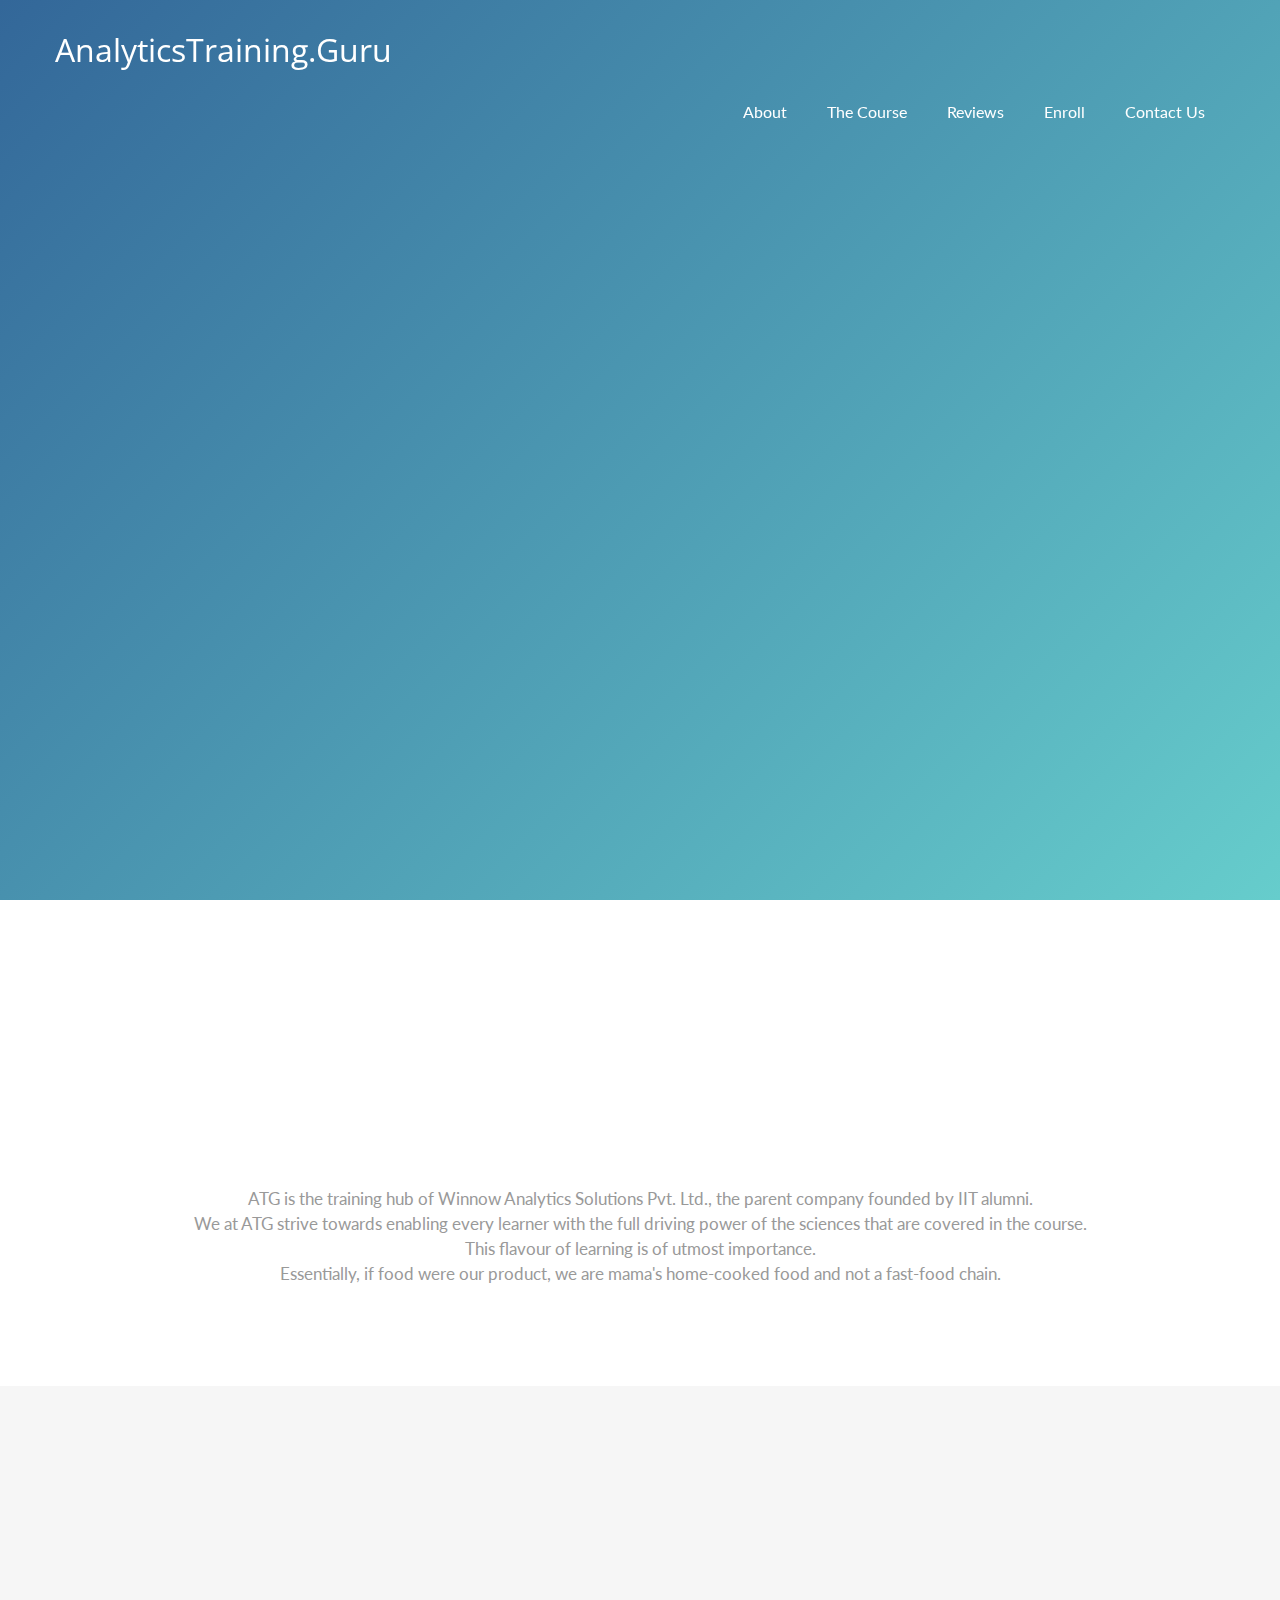
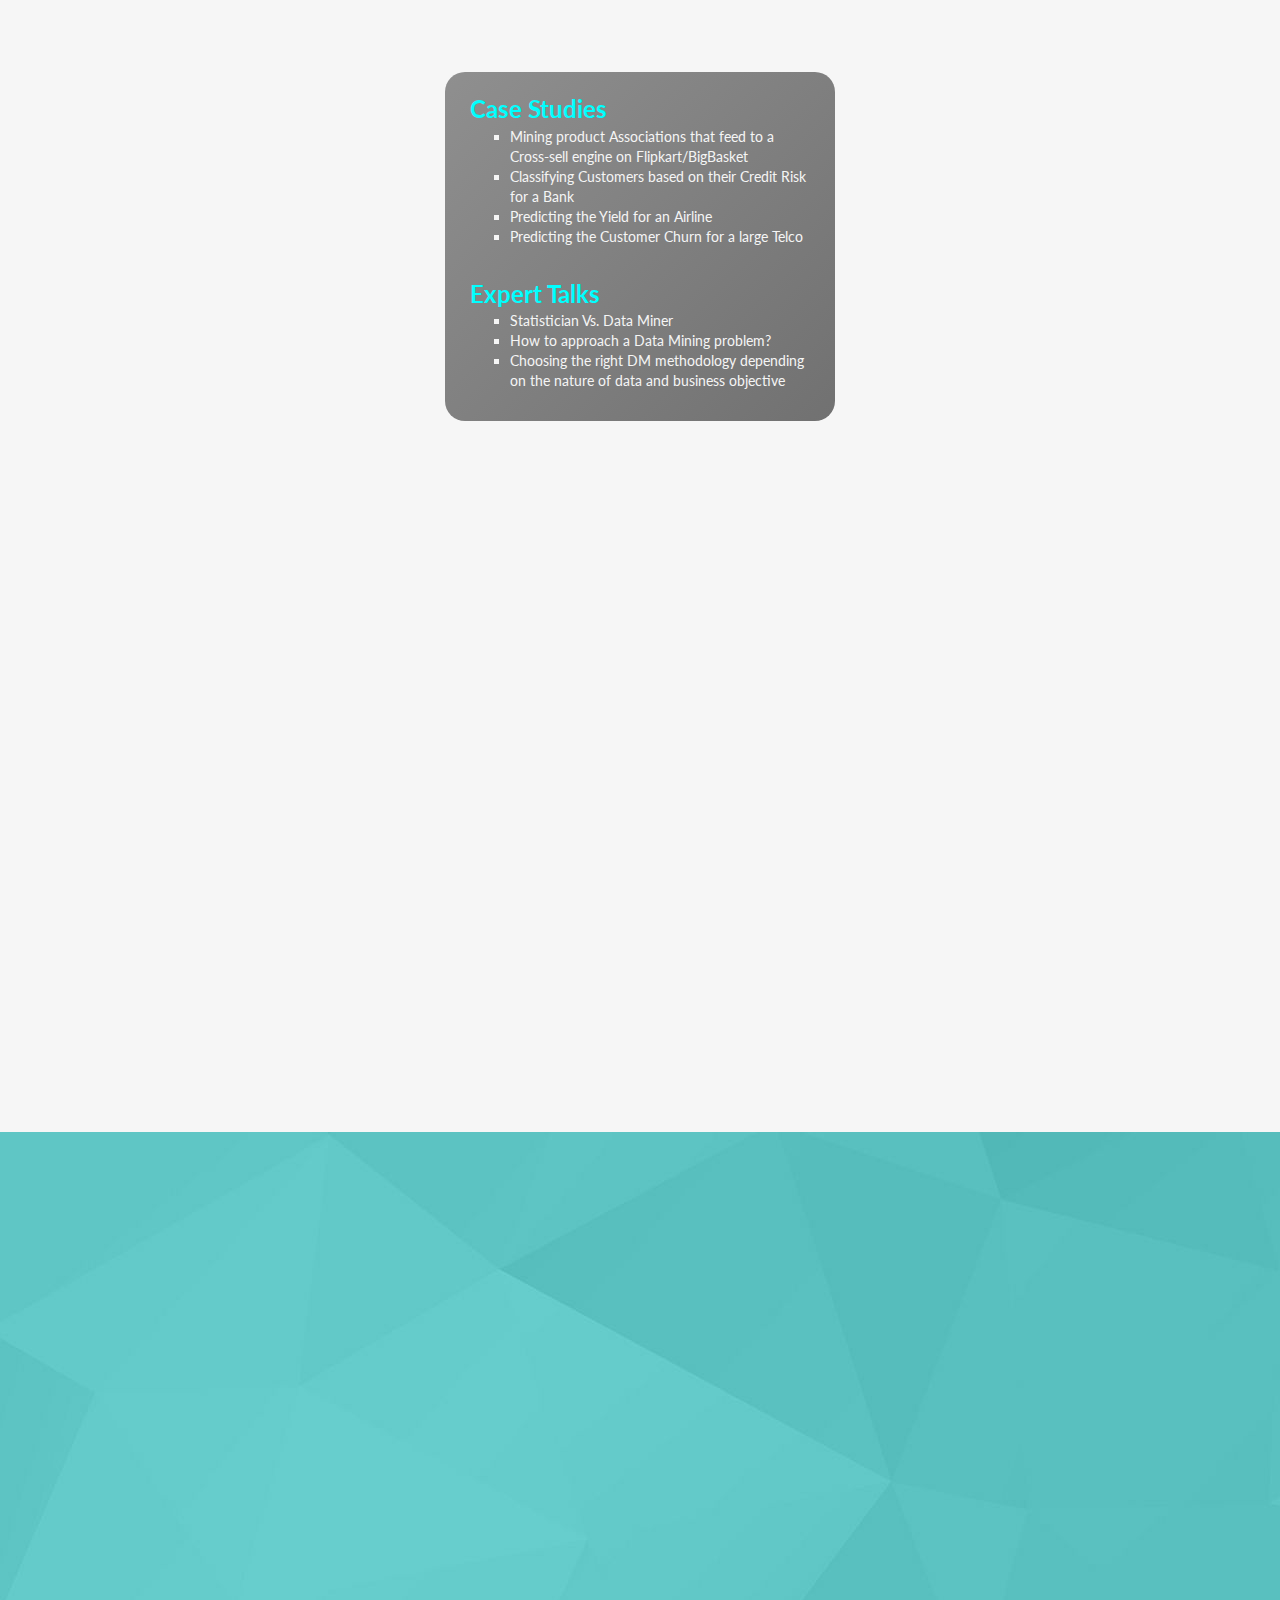
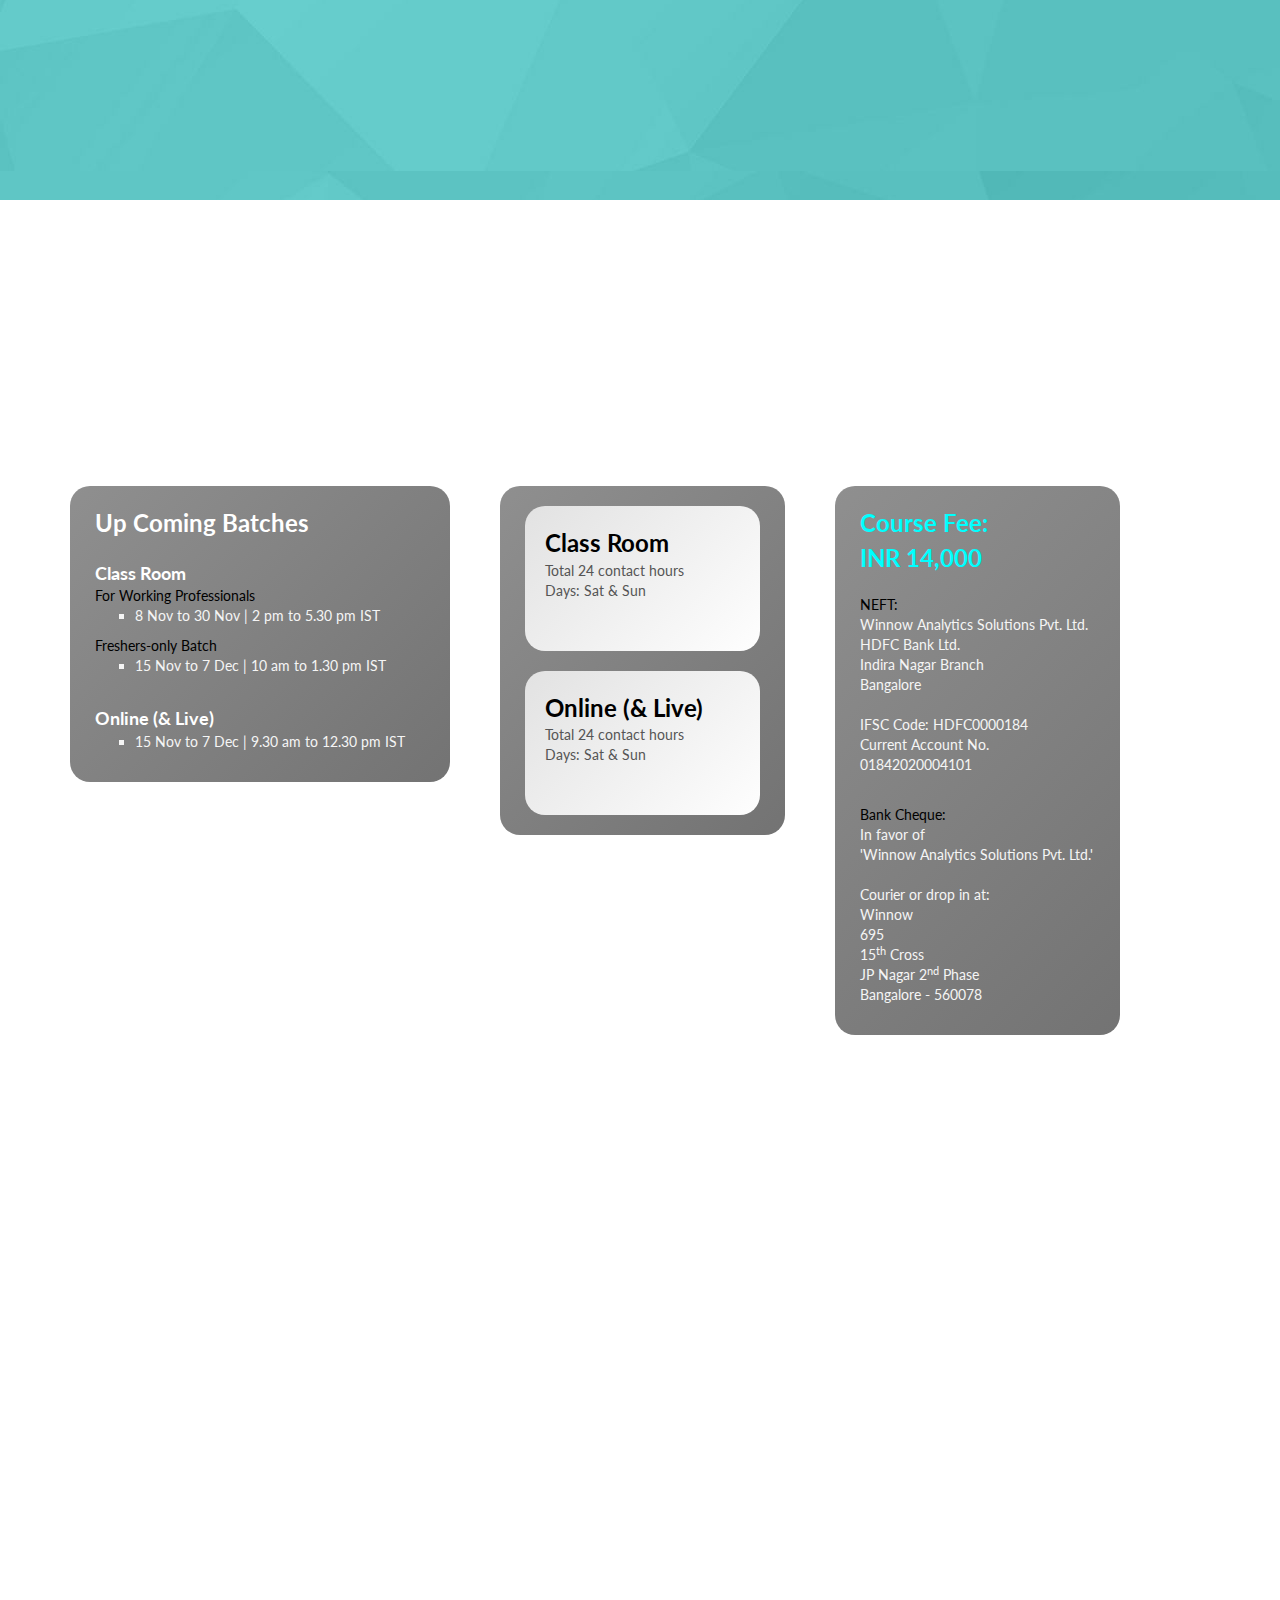
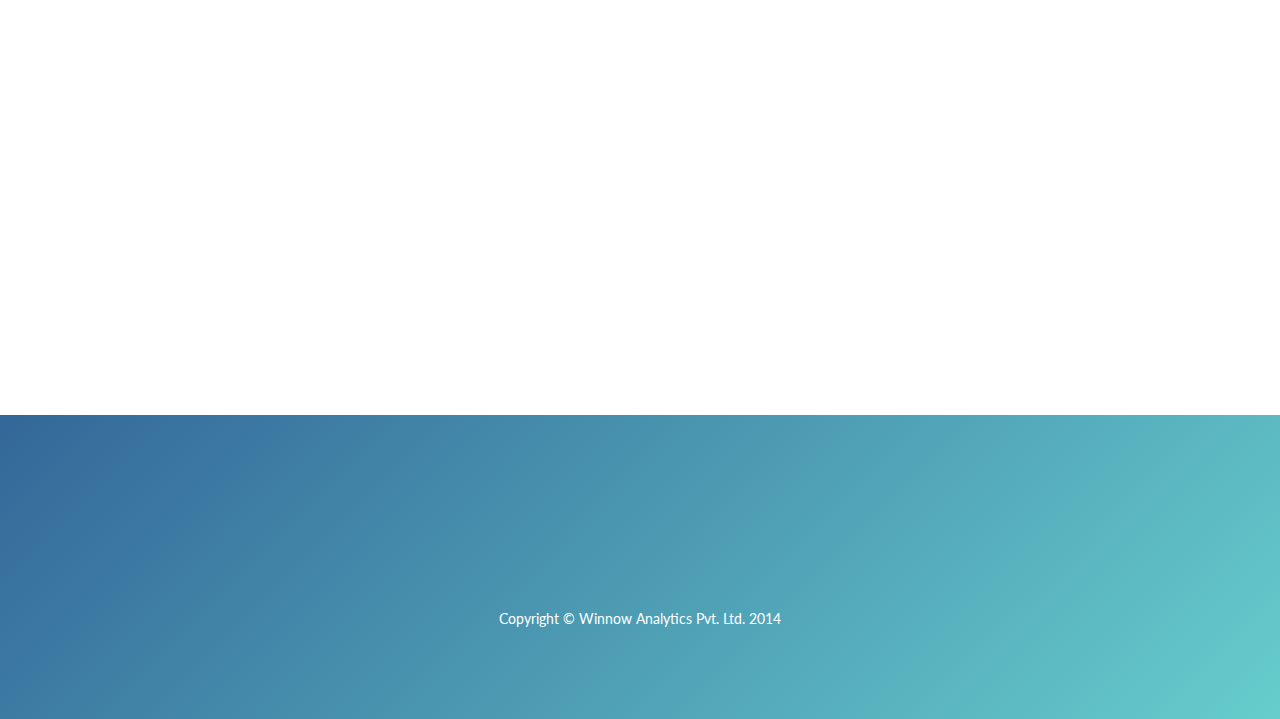
==== commit d91125e7: "Revert "Replace master branch with page content via GitHub"" ====
--- a/index.html
+++ b/index.html
@@ -1,74 +1,954 @@
-<!DOCTYPE html>
-<html>
-
-  <head>
-    <meta charset='utf-8'>
-    <meta http-equiv="X-UA-Compatible" content="chrome=1">
-    <meta name="description" content="Winnowsteven.github.io : ">
-
-    <link rel="stylesheet" type="text/css" media="screen" href="stylesheets/stylesheet.css">
-
-    <title>Winnowsteven.github.io</title>
-  </head>
-
-  <body>
-
-    <!-- HEADER -->
-    <div id="header_wrap" class="outer">
-        <header class="inner">
-          <a id="forkme_banner" href="https://github.com/winnowsteven">View on GitHub</a>
-
-          <h1 id="project_title">Winnowsteven.github.io</h1>
-          <h2 id="project_tagline"></h2>
-
-        </header>
+<!doctype html>
+<!--[if lt IE 7]><html lang="en" class="no-js ie6"><![endif]-->
+<!--[if IE 7]><html lang="en" class="no-js ie7"><![endif]-->
+<!--[if IE 8]><html lang="en" class="no-js ie8"><![endif]-->
+<!--[if gt IE 8]><!-->
+<html lang="en" class="no-js">
+<!--<![endif]-->
+
+<head>
+    <meta charset="UTF-8">
+    <title>AnalyticsTrainingGuru</title>
+    <meta name="viewport" content="width=device-width, initial-scale=1.0, maximum-scale=1.0, user-scalable=no">
+    <meta http-equiv="X-UA-Compatible" content="IE=edge,chrome=1" />
+    <link rel="shortcut icon" href="favicon.png">
+
+    <link rel="stylesheet" href="css/bootstrap.css">
+    <link href='http://fonts.googleapis.com/css?family=Open+Sans+Condensed:300' rel='stylesheet' type='text/css'>
+
+    <link rel="stylesheet" href="css/animate.css">
+    <link rel="stylesheet" href="css/font-awesome.min.css">
+    <link rel="stylesheet" href="css/slick.css">
+    <link rel="stylesheet" href="js/rs-plugin/css/settings.css">
+
+    <link rel="stylesheet" href="css/freeze.css">
+
+
+    <script type="text/javascript" src="js/modernizr.custom.32033.js"></script>
+
+    <!--[if lt IE 9]>
+      <script src="https://oss.maxcdn.com/libs/html5shiv/3.7.0/html5shiv.js"></script>
+      <script src="https://oss.maxcdn.com/libs/respond.js/1.4.2/respond.min.js"></script>
+    <![endif]-->
+    
+</head>
+
+<body>
+
+    <div class="pre-loader">
+        <div class="load-con">
+            
+            <span style="color: white;font-size: xx-large;font-family:Open Sans Condensed ">AnalyticsTraining.Guru</span> 
+           
+            <div class="spinner">
+              <div class="bounce1"></div>
+              <div class="bounce2"></div>
+              <div class="bounce3"></div>
+            </div>
+        </div>
     </div>
-
-    <!-- MAIN CONTENT -->
-    <div id="main_content_wrap" class="outer">
-      <section id="main_content" class="inner">
-        <h3>
-<a name="welcome-to-github-pages" class="anchor" href="#welcome-to-github-pages"><span class="octicon octicon-link"></span></a>Welcome to GitHub Pages.</h3>
-
-<p>This automatic page generator is the easiest way to create beautiful pages for all of your projects. Author your page content here using GitHub Flavored Markdown, select a template crafted by a designer, and publish. After your page is generated, you can check out the new branch:</p>
-
-<pre><code>$ cd your_repo_root/repo_name
-$ git fetch origin
-$ git checkout gh-pages
-</code></pre>
-
-<p>If you're using the GitHub for Mac, simply sync your repository and you'll see the new branch.</p>
-
-<h3>
-<a name="designer-templates" class="anchor" href="#designer-templates"><span class="octicon octicon-link"></span></a>Designer Templates</h3>
-
-<p>We've crafted some handsome templates for you to use. Go ahead and continue to layouts to browse through them. You can easily go back to edit your page before publishing. After publishing your page, you can revisit the page generator and switch to another theme. Your Page content will be preserved if it remained markdown format.</p>
-
-<h3>
-<a name="rather-drive-stick" class="anchor" href="#rather-drive-stick"><span class="octicon octicon-link"></span></a>Rather Drive Stick?</h3>
-
-<p>If you prefer to not use the automatic generator, push a branch named <code>gh-pages</code> to your repository to create a page manually. In addition to supporting regular HTML content, GitHub Pages support Jekyll, a simple, blog aware static site generator written by our own Tom Preston-Werner. Jekyll makes it easy to create site-wide headers and footers without having to copy them across every page. It also offers intelligent blog support and other advanced templating features.</p>
-
-<h3>
-<a name="authors-and-contributors" class="anchor" href="#authors-and-contributors"><span class="octicon octicon-link"></span></a>Authors and Contributors</h3>
-
-<p>You can <a href="https://github.com/blog/821" class="user-mention">@mention</a> a GitHub username to generate a link to their profile. The resulting <code>&lt;a&gt;</code> element will link to the contributor's GitHub Profile. For example: In 2007, Chris Wanstrath (<a href="https://github.com/defunkt" class="user-mention">@defunkt</a>), PJ Hyett (<a href="https://github.com/pjhyett" class="user-mention">@pjhyett</a>), and Tom Preston-Werner (<a href="https://github.com/mojombo" class="user-mention">@mojombo</a>) founded GitHub.</p>
-
-<h3>
-<a name="support-or-contact" class="anchor" href="#support-or-contact"><span class="octicon octicon-link"></span></a>Support or Contact</h3>
-
-<p>Having trouble with Pages? Check out the documentation at <a href="http://help.github.com/pages">http://help.github.com/pages</a> or contact <a href="mailto:support@github.com">support@github.com</a> and we’ll help you sort it out.</p>
-      </section>
+   
+    <header>
+        
+        <nav class="navbar navbar-default navbar-fixed-top" role="navigation">
+                <div class="container">
+                    <!-- Brand and toggle get grouped for better mobile display -->
+                    <div class="navbar-header">
+                        <button type="button" class="navbar-toggle" data-toggle="collapse" data-target="#bs-example-navbar-collapse-1">
+                            <span class="fa fa-bars fa-lg"></span>
+                        </button>
+                        <a class="navbar-brand" href="index.html">
+                            <span style="color: white;font-size: xx-large;font-family:Open Sans Condensed ">AnalyticsTraining.Guru</span> 
+                           <!-- <img src="img/freeze/Expertbox.png" alt="" class="logo"> -->
+                        </a>
+                    </div>
+
+                    <!-- Collect the nav links, forms, and other content for toggling -->
+                    <div class="collapse navbar-collapse" id="bs-example-navbar-collapse-1">
+
+                        <ul class="nav navbar-nav navbar-right">
+                            
+                            
+                            <li><a href="#about">about</a>
+                            </li>                          
+                            <li><a href="#features">The Course</a>
+                            </li>
+                            <li><a href="#reviews">reviews</a>
+                            </li>
+                            <li><a href="#screens">Enroll</a>
+                            </li>
+                            <!--
+                            <li><a href="#demo">demo</a>
+                            </li>
+                            <li><a class="getApp" href="#getApp">get app</a>
+                            </li>
+                            -->
+                            <li><a href="#support">Contact Us</a>
+  
+                        </ul>
+                    </div>
+                    <!-- /.navbar-collapse -->
+                </div>
+                <!-- /.container-->
+        </nav>
+
+        
+        <!--RevSlider-->
+        <div class="tp-banner-container">
+            <div class="tp-banner" >
+                <ul>
+                      <!-- SLIDE 1 -->
+                    <li data-transition="zoomout" data-slotamount="7" data-masterspeed="1000" >
+                        <!-- MAIN IMAGE -->
+                        <img src="img/transparent.png"  alt="slidebg1"  data-bgfit="cover" data-bgposition="left top" data-bgrepeat="no-repeat">
+                        <!-- LAYERS -->
+                        <!-- LAYER NR. 1 -->
+                        <div class="tp-caption lfb fadeout hidden-xs"
+                            data-x="center"
+                            data-y="350"
+                            data-hoffset="0"
+                            data-voffset="0"
+                            data-speed="1000"
+                            data-start="700"
+                            data-easing="Power4.easeOut">
+                            <img src="img/freeze/Slides/Sports.png" alt="">
+                        </div>
+
+                        
+                        <div class="tp-caption large_white_light sft" data-x="center" data-y="250" data-hoffset="0" data-voffset="0" data-speed="1000" data-start="1400" data-easing="Power4.easeOut">
+                            Analytics Everywhere <i class="fa fa-heart"></i>
+                        </div>
+                        
+                        
+                    </li>
+                    
+                    <!-- SLIDE2  -->
+                    <li data-transition="fade" data-slotamount="7" data-masterspeed="1500" >
+                        <!-- MAIN IMAGE -->
+                        <img src="img/transparent.png"  alt="slidebg1"  data-bgfit="cover" data-bgposition="left top" data-bgrepeat="no-repeat">
+                        <!-- LAYERS -->
+                        <!-- LAYER NR. 1 -->
+                    
+                         <div class="tp-caption lfl fadeout hidden-xs"
+                            data-x="20"
+                            data-y="250"
+                            data-hoffset="30"
+                            data-voffset="0"
+                            data-speed="500"
+                            data-start="700"
+                            data-easing="Power4.easeOut"
+                            
+                            >
+                       
+                             <img src="img/freeze/Slides/Graph.png " alt="">
+                        </div>
+
+                        <div class="tp-caption large_white_bold sft" data-x="500" data-y="center" data-hoffset="0" data-voffset="-80" data-speed="500" data-start="1200" data-easing="Power4.easeOut">
+                          Dream Big
+                        </div>
+                       
+                        <div class="tp-caption medium_light_white sfb" data-x="500" data-y="center" data-hoffset="0" data-voffset="0" data-speed="1000" data-start="1500" data-easing="Power4.easeOut">
+                           Take your career places
+                        </div>
+
+                        <div class="tp-caption sfb hidden-xs" data-x="500" data-y="center" data-hoffset="0" data-voffset="85" data-speed="1000" data-start="1700" data-easing="Power4.easeOut">
+                            <a href="#about" class="btn btn-primary inverse btn-lg">LEARN MORE</a>
+                        </div>
+                        <div class="tp-caption sfr hidden-xs" data-x="730" data-y="center" data-hoffset="0" data-voffset="85" data-speed="1500" data-start="1900" data-easing="Power4.easeOut">
+                           
+                        </div>
+
+                    </li>
+                    
+                  
+                    
+                    
+
+                    <!-- SLIDE 3 -->
+                    <li data-transition="zoomout" data-slotamount="7" data-masterspeed="1000" >
+                        <!-- MAIN IMAGE -->
+                        <img src="img/transparent.png"  alt="slidebg1"  data-bgfit="cover" data-bgposition="left top" data-bgrepeat="no-repeat">
+                        <!-- LAYERS -->
+                        <!-- LAYER NR. 1 -->
+                   
+
+                      
+
+                        
+                        <div class="tp-caption mediumlarge_light_white sfl hidden-xs" data-x="center" data-y="center" data-hoffset="0" data-voffset="-50" data-speed="1000" data-start="1000" data-easing="Power4.easeOut">
+                            Be the Best. Love work. Inspire Others.
+                        </div>
+                      
+                        <div class="tp-caption small_light_white sfb hidden-xs" data-x="center" data-y="450" data-hoffset="0" data-voffset="80" data-speed="1000" data-start="1600" data-easing="Power4.easeOut">
+                           <p>Come be a part of the ATG family</p>
+                        </div>
+                        
+                       
+                        <div class="tp-caption sfb hidden-xs" data-x="center" data-y="center" data-hoffset="0" data-voffset="85" data-speed="1000" data-start="1700" data-easing="Power4.easeOut">
+                            <a href="#support" class="btn btn-primary inverse btn-lg">Get in touch</a>
+                        </div>
+                        
+                        
+                    </li>
+                    
+                </ul>
+            </div>
+        </div>
+
+
+    </header>
+
+
+    <div class="wrapper">
+
+        
+
+        <section id="about">
+            <div class="container">
+                
+                <div class="section-heading scrollpoint sp-effect3">
+                    <h1>About Us</h1>
+                    <div class="divider"></div>
+                    <p>Its all about you</p>
+                </div>
+                
+                <div class="row about-item">
+                <p>ATG is the training hub of Winnow Analytics Solutions Pvt. Ltd., the parent company founded by IIT alumni.
+                <br/>
+                   We at ATG strive towards enabling every learner with the full driving power of the sciences that are covered in the course. 
+                   <br/>This flavour of learning is of utmost importance.
+              <br/>
+             
+                   Essentially, if food were our product, we are mama's home-cooked food and 
+                   not a fast-food chain.   
+                </p>
+                
+                
+                
+                
+                </div>
+
+                <!--
+                <div class="row">
+                    
+                    
+                    <div class="col-md-3 col-sm-3 col-xs-6">
+                        <div class="about-item scrollpoint sp-effect2">
+                            <i class="fa fa-download fa-2x"></i>
+                            <h3>Origin</h3>
+                            <p>ATG is the training hub of Winnow Analytics Solutions Pvt. Ltd., the parent company founded by IIT alumni.</p>
+                        </div>
+                    </div>
+                    <div class="col-md-3 col-sm-3 col-xs-6" >
+                        <div class="about-item scrollpoint sp-effect5">
+                            <i class="fa fa-mobile fa-2x"></i>
+                            <h3>On-the-go</h3>
+                            <p>Lorem ipsum dolor sit amet, consectetur adipisicing elit, sed do eiusmod tempor incididunt ut labore et dolore.</p>
+                        </div>
+                    </div>
+                    <div class="col-md-3 col-sm-3 col-xs-6" >
+                        <div class="about-item scrollpoint sp-effect5">
+                            <i class="fa fa-users fa-2x"></i>
+                            <h3>Social connect</h3>
+                            <p>Be a part of ATG community on facebook</p>
+                        </div>
+                    </div>
+                    <div class="col-md-3 col-sm-3 col-xs-6" >
+                        <div class="about-item scrollpoint sp-effect1">
+                            <i class="fa fa-sliders fa-2x"></i>
+                            <h3>Dedicated support</h3>
+                            <p>ATG's vision is to develop some genuine practitioners in the field of data mining & decision sciences</p>
+                        </div>
+                    </div>
+                </div>
+                -->
+            </div>
+        </section>
+
+        <section id="features">
+            <div class="container">
+                <div class="section-heading scrollpoint sp-effect3">
+                    <h1>The Course</h1>
+                    <div class="divider"></div>
+                    <p>Title: The Foundation Course in Analytics</p>
+                </div>
+                 <div class="row">
+                    <div class="col-md-4 col-sm-4 scrollpoint sp-effect1">
+                        <div class="media feature">
+                            <a class="pull-right" href="#">
+                            </a>
+                            <div class="media-body">
+                                <h4 class="media-heading" style="color: #269abc">1.INTRODUCTION</h4> 
+                                <ul type="square">
+                                    <li>Takeaways from the Course</li>
+                                    <li>Analytics & Decision Sciences: What & Why?</li>
+                                    <li>What Tasks Can Data Mining Accomplish?</li>
+                                    <li> <b>Case Study 1:</b> Mining product Associations that feed to a Cross-sell engine on Flipkart/BigBasket.com</li>
+                                    <li> <b>Class Discussion:</b> Potential Analytics in your current job/domain</li>
+                                </ul>                            
+                            </div>
+                        </div>
+                 
+                         <div class="media feature">
+                            <a class="pull-right" href="#">
+                            </a>
+                            <div class="media-body">
+                                <h4 class="media-heading" style="color: #269abc">2.DATA MINING SOFTWARE: R </h4> 
+                                <ul type="square">
+                                    <li>Setting up R in your laptop</li>
+                                    <li>Crash Course in R</li>
+                                    <li>Working with Data in R</li>
+                                    <li>R, SAS & SPSS compared</li>
+                                   
+                                </ul>                            
+                            </div>
+                        </div>
+
+                          <div class="media feature">
+                            <a class="pull-right" href="#">
+                            </a>
+                            <div class="media-body">
+                                <h4 class="media-heading" style="color: #269abc">3.DATA DISSECTION AND DISCOVERY </h4> 
+                                 
+                                  <ul >
+                                    <li type="square">Data Preprocessing</li>
+                                    <ul type="square">
+                                        <li>Data Cleaning</li>
+                                        <li>Dealing with Missing Data</li>
+                                        <li>Detecting & Handling Outliers</li>
+                                        <li>Data Normalization Techniques</li>
+
+                                        </ul>
+
+                                    <li type="square">Exploratory Data Analysis</li>
+                                    <ul type="square">
+                                        <li>Understanding the Types of Variables</li>
+                                        <li>Exploring Categorical Variables</li>
+                                        <li>Exploring Numeric Variables</li>
+                                        <li>Univariate & Bivariate Analysis</li>
+                                        <li>Visual Techniques</li>
+                                        </ul>
+
+                                 </ul>
+                            </div>
+                        </div>
+                     <div class="media feature">
+                            <a class="pull-right" href="#">
+                            </a>
+                            <div class="media-body">
+                                <h4 class="media-heading" style="color: #269abc">4.DECISION TREES </h4> 
+                                <ul type="square">
+                                    <li>Introduction to Decision Trees</li>
+                                    <li>Classification and Regression Trees (CART)</li>
+                                    <li>CART vs. CHAID vs. C4.5 Algorithm</li>
+                                    <li>Decision Rules</li>
+                                    <li>Case Study 2: Classifying Customers based on their Credit Risk for a Bank</li>
+                                   
+                                </ul>                            
+                            </div>
+                        </div>
+                        
+                         <div class="media feature">
+                            <a class="pull-right" href="#">
+                            </a>
+                            <div class="media-body">
+                                <h4 class="media-heading" style="color: #269abc">5.REVIEW OF STATISTICS CONCEPTS</h4> 
+                                <ul type="square">
+                                    <li>Using Descriptive Statistics to summarize data</li>
+                                    <li>Statistical Distributions</li>
+                                    <li>Inferential Statistics</li>
+                                    <li><b>Expert Talk 1:</b> Statistician Vs. Data Miner</li>
+                                 
+                                </ul>                         
+                            </div>
+                        </div>
+                        
+                          
+                       </div>
+                      <div class="col-md-4 col-sm-10 transparent" >
+                          <br/>
+                          
+                          <b style="color: #00FFFFFF;font-size: x-large"> Case Studies</b> 
+                          <ul type="square">
+                                    <li>Mining product Associations that feed to a Cross-sell engine on Flipkart/BigBasket</li>
+                                    <li> Classifying Customers based on their Credit Risk for a Bank</li>
+                                    <li>Predicting the Yield for an Airline</li>
+                                    <li>Predicting the Customer Churn for a large Telco</li>
+                                 
+                                </ul>  
+                          
+                           
+                            
+                            <br/>
+
+                           <b style="color: #00FFFFFF;font-size: x-large"> Expert Talks</b>
+                            <ul type="square">
+                                    <li>Statistician Vs. Data Miner</li>
+                                    <li>How to approach a Data Mining problem?</li>
+                                    <li>Choosing the right DM methodology depending on the nature of data and business objective</li>
+                                                            
+                                </ul> 
+                           
+                            <br/>
+                           
+                            
+
+                          </div> 
+                     
+               <div class="col-md-4 col-sm-4 scrollpoint sp-effect2">
+                       
+
+                   <div class="media feature">
+                            <a class="pull-left" href="#">
+                             
+                            </a>
+                            <div class="media-body">
+                                <h4 class="media-heading" style="color: #269abc">6.ASSOCIATION RULES</h4> 
+                                <ul type="square">
+                                    <li>Introduction using an Example</li>
+                                    <li>Mining Frequent Item Sets (Affinity Vs. Market Baskets)</li>
+                                    <li>Apriori Algorithm</li>
+                                    <li>Preparing Input Data Set: Transaction Vs. Basket</li>
+                                    <li>Interpreting a Rule: Support, Confidence, and Lift</li>
+                                    <li><b>Implementing Case Study 1:</b>Mining product Associations that feed to a Cross-sell engine on BigBasket.com</li>
+                                 
+                                </ul>
+                            </div>
+                        </div>
+                   
+                     <div class="media feature">
+                            <a class="pull-left" href="#">
+                            </a>
+                            <div class="media-body">
+                                <h4 class="media-heading" style="color: #269abc">7.LINEAR REGRESSION </h4> 
+                                 
+                                  <ul >
+                                    <li type="square">Introduction</li>
+                                    <li type="square">Concepts of Regression Modeling</li>
+                                    <ul type="square">
+                                        <li>Least-Squares</li>
+                                        <li>Correlation</li>
+                                        <li>Multi Co-linearity</li>
+                                        <li>Chi-Square</li>
+                                        </ul>
+
+                                    <li type="square">Variable Selection Methods</li>
+                                    <li type="square">Categorical Predictors</li>
+                                    <li type="square">Goodness of Fit</li>
+                                    <ul type="square">
+                                        <li>P-value</li>
+                                        <li>R-square & Adjusted R-square</li>
+                                        <li>F-test</li>
+                                        </ul>
+                                    <li type="square">Inference in Regression</li>
+                                    <ul type="square">
+                                        <li>Std. Error of Estimate</li>
+                                        <li>ANOVA</li>
+                                        </ul>
+                                    <li type="square">Model Evaluation</li>
+                                    <ul type="square">
+                                        <li>Sequential Sums of Squares</li>                                        
+                                        </ul>
+                                    <li type="square"><b>Case Study 3:</b>Predicting the Customer Churn for a Large Telco</li>
+
+                                 </ul>
+                            </div>
+                        </div>
+                   
+                    <div class="media feature">
+                            <a class="pull-left" href="#">
+                             
+                            </a>
+                            <div class="media-body">
+                                <h4 class="media-heading" style="color: #269abc">8.CLUSTERING</h4> 
+                                <ul type="square">
+                                    <li>Introduction to K-Means Clustering</li>
+                                    <li>Defining the No. of Clusters</li>
+                                    <li>Distance Measures</li>
+                                    <li>Proximity Matrix - Distance b/w Cluster Centers</li>
+                                    <li>Variation within Cluster & Examining its Composition</li>
+                                    <li>ANOVA Table – knowing differences b/w clusters</li>
+                                    <li>Hierarchical Clustering & Two-Step Method</li>
+                                    <li><b>Case Study 4:</b> Agent Segmentation for an Airline Carrier</li>
+                                 
+                                </ul>
+                            </div>
+                        </div>
+                  
+                        </div>
+                
+                  <!--
+                <div class="row">
+                    <div class="col-md-4 col-sm-4 scrollpoint sp-effect1">
+                        <div class="media media-left feature">
+                            <a class="pull-right" href="#">
+                              <i class="fa fa-cogs fa-2x"></i> 
+                            </a>
+                            <div class="media-body">
+                                <h3 class="media-heading">INTRODUCTION</h3> 
+                                <ul type="square">
+                                    <li>Takeaways from the Course</li>
+                                    <li>Analytics & Decision Sciences: What & Why?</li>
+                                    <li>What Tasks Can Data Mining Accomplish?</li>
+                                    <li> Case Study 1: Mining product Associations that feed to a Cross-sell engine on Flipkart/BigBasket.com</li>
+                                    <li>Class Discussion: Potential Analytics in your current job/domain</li>
+                                </ul>
+
+                            </div>
+                        </div>
+                        <div class="media media-left feature">
+                            <a class="pull-right" href="#">
+                                <i class="fa fa-envelope fa-2x"></i>
+                            </a>
+                            <div class="media-body">
+                                <h3 class="media-heading">Messages Inbox</h3>
+                                Lorem ipsum dolor sit amet.
+                            </div>
+                        </div>
+                        <div class="media media-left feature">
+                            <a class="pull-right" href="#">
+                                <i class="fa fa-users fa-2x"></i>
+                            </a>
+                            <div class="media-body">
+                                <h3 class="media-heading">Friends List</h3>
+                                Lorem ipsum dolor sit amet.
+                            </div>
+                        </div>
+                        <div class="media media-left feature">
+                            <a class="pull-right" href="#">
+                                <i class="fa fa-comments fa-2x"></i>
+                            </a>
+                            <div class="media-body">
+                                <h3 class="media-heading">Live Chat Messages</h3>
+                                Lorem ipsum dolor sit amet.
+                            </div>
+                        </div>
+                        <div class="media media-left feature">
+                            <a class="pull-right" href="#">
+                                <i class="fa fa-calendar fa-2x"></i>
+                            </a>
+                            <div class="media-body">
+                                <h3 class="media-heading">Calendar / Planner</h3>
+                                Lorem ipsum dolor sit amet.
+                            </div>
+                        </div>
+                    </div>
+                    
+                    <div class="col-md-4 col-sm-4" >
+                        <img src="img/freeze/iphone-freeze.png" class="img-responsive scrollpoint sp-effect5" alt="">
+                    </div> 
+                    <div class="col-md-4 col-sm-4 scrollpoint sp-effect2">
+                        <div class="media feature">
+                            <a class="pull-left" href="#">
+                                <i class="fa fa-map-marker fa-2x"></i>
+                            </a>
+                            <div class="media-body">
+                                <h3 class="media-heading">My Places</h3>
+                                Lorem ipsum dolor sit amet.
+                            </div>
+                        </div>
+                        <div class="media feature">
+                            <a class="pull-left" href="#">
+                                <i class="fa fa-film fa-2x"></i>
+                            </a>
+                            <div class="media-body">
+                                <h3 class="media-heading">Media Player™</h3>
+                                Lorem ipsum dolor sit amet.
+                            </div>
+                        </div>
+                        <div class="media feature">
+                            <a class="pull-left" href="#">
+                                <i class="fa fa-compass fa-2x"></i>
+                            </a>
+                            <div class="media-body">
+                                <h3 class="media-heading">Intuitive Statistics</h3>
+                                Lorem ipsum dolor sit amet.
+                            </div>
+                        </div>
+                        <div class="media feature">
+                            <a class="pull-left" href="#">
+                                <i class="fa fa-picture-o fa-2x"></i>
+                            </a>
+                            <div class="media-body">
+                                <h3 class="media-heading">Weather on-the-go</h3>
+                                Lorem ipsum dolor sit amet.
+                            </div>
+                        </div>
+                        <div class="media active feature">
+                            <a class="pull-left" href="#">
+                                <i class="fa fa-plus fa-2x"></i>
+                            </a>
+                            <div class="media-body">
+                                <h3 class="media-heading">And much more!</h3>
+                                Lorem ipsum dolor sit amet.
+                            </div>
+                        </div>
+                    </div>
+                </div>
+                -->
+            </div>
+        </section>
+
+        <section id="reviews">
+            <div class="container">
+                <div class="section-heading inverse scrollpoint sp-effect3">
+                    <h1>Reviews</h1>
+                    <div class="divider"></div>
+                    <p>Read what our Former Students are saying about us</p>
+                </div>
+                <div class="row">
+                    <div class="col-md-10 col-md-push-1 scrollpoint sp-effect3">
+                        <div class="review-filtering">
+                            <div class="review">
+                                <div class="row">
+                                    <div class="col-md-2">
+                                        <div class="review-person">
+                                            <img src="img/review/review-Shesh.jpg" alt="" class="img-responsive">
+                                        </div>
+                                    </div>
+                                    <div class="col-md-10">
+                                        <div class="review-comment">
+                                            <h3>“The course run by Kiran at Winnow Analytics is super useful.It gives great insight to the world of analytics. I totally appreciate the passion that Kiran has in this field.”</h3>
+                                            <p>
+                                                - Shesh Rao Paplikar
+                                                <span>
+                                                    <i class="fa fa-star fa-lg"></i>
+                                                    <i class="fa fa-star fa-lg"></i>
+                                                    <i class="fa fa-star fa-lg"></i>
+                                                    <i class="fa fa-star fa-lg"></i>
+                                                    <i class="fa fa-star fa-lg"></i>
+                                                </span>
+                                            </p>
+                                        </div>
+                                    </div>
+                                </div>
+                            </div>
+                            <div class="review rollitin">
+                                <div class="row">
+                                    <div class="col-md-2">
+                                        <div class="review-person">
+                                            <img src="img/review/review-Preeti.jpg " alt="" class="img-responsive">
+                                        </div>
+                                    </div>
+                                    <div class="col-md-10">
+                                        <div class="review-comment">
+                                            <h3>“Great course to get a peek into the world of Analytics. Kiran's passion for the subject is evident and rubs off on the class.”</h3>
+                                            <p>
+                                                - Preethi Arvind
+                                                <span>
+                                                    <i class="fa fa-star fa-lg"></i>
+                                                    <i class="fa fa-star fa-lg"></i>
+                                                    <i class="fa fa-star fa-lg"></i>
+                                                    <i class="fa fa-star fa-lg"></i>
+                                                    <i class="fa fa-star fa-lg"></i>
+                                                </span>
+                                            </p>
+                                        </div>
+                                    </div>
+                                </div>
+                            </div>
+                            
+                           
+                        </div>
+                    </div>
+                </div>
+            </div>
+        </section>
+
+        <section id="screens">
+            <div class="container">
+
+                <div class="section-heading scrollpoint sp-effect3">
+                    <h1>Enroll</h1>
+                    <div class="divider"></div>
+                    <p>Class Room Walk-ins or Online Live Sessions. You choose.</p>
+                </div>
+                
+                
+                <div class="col-md-4 col-sm-4 transparent" >
+                          <br/>
+                          
+                          <b style="color: #FFFFFF;font-size: x-large"> Up Coming Batches</b> <br/><br/>
+                         
+                          
+                          <b style="color: #FFFFFF;font-size: large"> Class Room</b> 
+                          <br/><span style="color: black">For Working Professionals</span>
+                          <ul type="square">
+                                 
+                                    <li>8 Nov to 30 Nov | 2 pm to 5.30 pm IST</li>
+                                
+                                 
+                                </ul> 
+                          
+                          <span style="color: black">Freshers-only Batch</span>
+                          <ul type="square">
+                                      <li>15 Nov to 7 Dec | 10 am to 1.30 pm IST</li>
+                                  
+                                
+                                 
+                                </ul> 
+                            <br/>
+                               
+                           <b style="color: #FFFFFF;font-size: large"> Online (& Live)</b>
+                            <ul type="square">
+                                <li>15 Nov to 7 Dec | 9.30 am to 12.30 pm IST</li>
+                               
+                                                       
+                                </ul>                            
+                            <br/>
+                          </div>
+                <div class=" col-sm-1"></div>
+                
+                  <div  >
+                       <div class="col-md-3 col-sm-5 transparent" >
+                          <br/>
+     
+                            <div class=" transparent_2" >             
+                          <b style="color: #000000;font-size: x-large"> Class Room</b> 
+                          <p>Total 24 contact hours<br/>Days: Sat & Sun</p>                       
+                                            
+                            <br/>   
+                          </div> 
+                            <br/>
+                            
+                            <div class=" transparent_2" >             
+                          <b style="color: #000000;font-size: x-large"> Online (& Live)</b> 
+                        <p>Total 24 contact hours<br/>Days: Sat & Sun</p>                       
+                                            
+                            <br/>                      
+                         
+                          </div> 
+
+                                                     
+                            <br/>
+                          </div> 
+                  
+                 
+                  </div>
+                  <div class=" col-sm-1"></div>
+                  
+                     <div class="col-md-3 col-sm-5 transparent" >
+                          <br/>
+       <b style="color: #00FFFFFF;font-size: x-large"> Course Fee:<br/> INR 14,000</b> <br/><br/>
+       <p><span style="color: #000000">NEFT:</span><br/>Winnow Analytics Solutions Pvt. Ltd.<br/>
+                         HDFC Bank Ltd.<br/> Indira Nagar Branch<br/> Bangalore<br/>
+                           <br/> IFSC Code: HDFC0000184<br/>
+                            Current Account No. 01842020004101<br/>
+                         
+                         
+                         </p>   <br/>
+     
+                         <p><span style="color: #000000">Bank Cheque:</span><br/>
+                         In favor of <br/>'Winnow Analytics Solutions Pvt. Ltd.'<br/>
+                          <br/> Courier or drop in at:<br/>
+                          Winnow<br/> 695<br/> 15<sup>th</sup> Cross<br/> JP Nagar 2<sup>nd</sup> Phase<br/> Bangalore - 560078<br/>
+                           
+                         
+                         </p> 
+
+
+
+
+
+                            <br/>
+
+                       
+                          </div> 
+                
+
+
+
+
+                           
+                            
+
+            
+                    
+                    <!--<div class="one">
+                        <img src="img/review/review-Shesh.jpg" alt="">
+                        <h4>Profile Page</h4>
+                    </div>
+                    
+                
+                    <div class="two">
+                        <img src="img/freeze/screens/menu.jpg" alt="">
+                        <h4>Toggel Menu</h4>
+                    </div>
+                    <div class="three">
+                        <img src="img/freeze/screens/weather.jpg" alt="">
+                        <h4>Weather Forcast</h4>
+                    </div>
+                    <div class="one">
+                        <img src="img/freeze/screens/signup.jpg" alt="">
+                        <h4>Sign Up</h4>
+                    </div>
+                    <div class="one">
+                        <img src="img/freeze/screens/calendar.jpg" alt="">
+                        <h4>Event Calendar</h4>
+                    </div> 
+                    <div class="two">
+                        <img src="img/freeze/screens/options.jpg" alt="">
+                        <h4>Some Options</h4>
+                    </div>
+                   
+                    <div class="three">
+                        <img src="img/freeze/screens/sales.jpg" alt="">
+                        <h4>Sales Analysis</h4>
+                    </div>
+                    -->
+                </div>
+            
+        </section>
+<!--
+        <section id="demo">
+            <div class="container">
+                <div class="section-heading scrollpoint sp-effect3">
+                    <h1>Demo</h1>
+                    <div class="divider"></div>
+                    <p>Take a closer look in more detail</p>
+                </div>
+                <div class="row">
+                    <div class="col-md-8 col-md-offset-2 scrollpoint sp-effect2">
+                        <div class="video-container" >
+                            <iframe src="http://player.vimeo.com/video/70984663"></iframe>
+                        </div>
+                    </div>
+                </div>
+            </div>
+        </section>
+-->
+<!--
+        <section id="getApp">
+            <div class="container-fluid">
+                <div class="section-heading inverse scrollpoint sp-effect3">
+                    <h1>Get App</h1>
+                    <div class="divider"></div>
+                    <p>Choose your native platform and get started!</p>
+                </div>
+                
+                <div class="row">
+                    <div class="col-md-12">
+                        <div class="hanging-phone scrollpoint sp-effect2 hidden-xs">
+                            <img src="img/freeze/freeze-angled2.png" alt="">
+                        </div>
+                        <div class="platforms">
+                            <a href="#" class="btn btn-primary inverse scrollpoint sp-effect1">
+                                <i class="fa fa-android fa-3x pull-left"></i>
+                                <span>Download for</span><br>
+                                <b>Android</b>
+                            </a>
+                            
+                                <a href="#" class="btn btn-primary inverse scrollpoint sp-effect2">
+                                    <i class="fa fa-apple fa-3x pull-left"></i>
+                                    <span>Download for</span><br>
+                                    <b>Apple IOS</b>
+                                </a>
+                        </div>
+
+                    </div>
+                </div>
+
+                
+
+            </div>
+        </section>
+-->
+
+        <section id="support" class="doublediagonal">
+            <div class="container">
+                <div class="section-heading scrollpoint sp-effect3">
+                    <h1>Contact Us</h1>
+                    <div class="divider"></div>
+                    <p>Give us a ring, or drop an email, or just fill in the form below, and we will get in touch with you.</p>
+                </div>
+                <div class="row">
+                    <div class="col-md-12">
+                        <div class="row">
+                            <div class="col-md-8 col-sm-8 scrollpoint sp-effect1">
+                                
+                                <form action='contact.php' method='POST'>
+                                    <div class="form-group">
+                                        <input name="name" type="text" class="form-control" placeholder="Your name">
+                                    </div>
+                                    <div class="form-group">
+                                        <input name="email" type="email" class="form-control" placeholder="Your email">
+                                    </div>
+                                    <div class="form-group">
+                                        <input name="phone" type="text" class="form-control" placeholder="Your phone number">
+                                    </div>
+                                    <div class="form-group">
+                                        <textarea cols="30" rows="10" class="form-control" placeholder="Your message"></textarea>
+                                    </div>
+                                    <button name="body" type="submit" class="btn btn-primary btn-lg">Submit</button>
+                                </form>
+                            </div>
+                            <div class="col-md-4 col-sm-4 contact-details scrollpoint sp-effect2">
+                                <div class="media">
+                                    <a class="pull-left" href="#" >
+                                        <i class="fa fa-map-marker fa-2x"></i>
+                                    </a>
+                                    <div class="media-body">
+                                        <h6 class="media-heading">695, 15<sup>th</sup>Cross<br/> J P Nagar 2<sup>nd</sup> Phase<br/>
+                                                                    Bangalore<br/> India 560078</h6>
+                                    </div>
+                                </div>
+                                <div class="media">
+                                    <a class="pull-left" href="#" >
+                                        <i class="fa fa-envelope fa-2x"></i>
+                                    </a>
+                                    <div class="media-body">
+                                        <h5 class="media-heading">
+                                            <a href="mailto:training@winnow.in">training@winnow.in</a>
+                                        </h5>
+                                    </div>
+                                </div>
+                                <div class="media">
+                                    <a class="pull-left" href="#" >
+                                        <i class="fa fa-phone fa-2x"></i>
+                                    </a>
+                                    <div class="media-body">
+                                        <h6 class="media-heading">+91 9886 016 564 <span style="font-size: xx-small">(Working Professionals call here)</span><br/>+91 9740 565 077 <span style="font-size: xx-small">(Freshers call here)</span> </h6>
+                                    </div>
+                                </div>
+                            </div>
+                        </div>
+                    </div>
+                </div>
+            </div>
+        </section>
+
+
+        <footer>
+            <div class="container">
+                <div class="social">
+                    <a href="#" class="scrollpoint sp-effect3"><i class="fa fa-twitter fa-lg"></i></a>
+                    
+                    <a href="https://www.facebook.com/analyticstraining.guru?hc_location=timeline" class="scrollpoint sp-effect3" target="_blank"><i class="fa fa-facebook fa-lg"></i></a>
+                </div>
+               
+                <div class="rights">
+                    <p>Copyright &copy;  Winnow Analytics Pvt. Ltd.  2014</p>
+                   
+                </div>
+            </div>
+        </footer>
+
     </div>
-
-    <!-- FOOTER  -->
-    <div id="footer_wrap" class="outer">
-      <footer class="inner">
-        <p>Published with <a href="http://pages.github.com">GitHub Pages</a></p>
-      </footer>
-    </div>
-
-    
-
-  </body>
+    <script src="js/jquery-1.11.1.min.js"></script>
+    <script src="js/bootstrap.min.js"></script>
+    <script src="js/slick.min.js"></script>
+    <script src="js/placeholdem.min.js"></script>
+    <script src="js/rs-plugin/js/jquery.themepunch.plugins.min.js"></script>
+    <script src="js/rs-plugin/js/jquery.themepunch.revolution.min.js"></script>
+    <script src="js/waypoints.min.js"></script>
+    <script src="js/scripts.js"></script>
+
+    <script>
+        $(document).ready(function() {
+            appMaster.preLoader();
+        });
+    </script>
+
+</body>
+
 </html>
--- a/js/rs-plugin/css/settings.css
+++ b/js/rs-plugin/css/settings.css
@@ -0,0 +1,1864 @@
+/*-----------------------------------------------------------------------------
+
+	-	Revolution Slider 4.1 Captions -
+
+		Screen Stylesheet
+
+version:   	1.4.5
+date:      	27/11/13
+author:		themepunch
+email:     	info@themepunch.com
+website:   	http://www.themepunch.com
+-----------------------------------------------------------------------------*/
+
+
+
+/*************************
+	-	CAPTIONS	-
+**************************/
+
+.tp-hide-revslider,.tp-caption.tp-hidden-caption	{	visibility:hidden !important; display:none !important;}
+
+
+.tp-caption { z-index:1; white-space:nowrap}
+
+.tp-caption-demo .tp-caption	{	position:relative !important; display:inline-block; margin-bottom:10px; margin-right:20px !important;}
+
+
+.tp-caption.whitedivider3px {
+
+	color: #000000;
+	text-shadow: none;
+	background-color: rgb(255, 255, 255);
+	background-color: rgba(255, 255, 255, 1);
+	text-decoration: none;
+	min-width: 408px;
+	min-height: 3px;
+	background-position: initial initial;
+	background-repeat: initial initial;
+	border-width: 0px;
+	border-color: #000000;
+	border-style: none;
+}
+
+
+.tp-caption.finewide_large_white {
+color:#ffffff;
+text-shadow:none;
+font-size:60px;
+line-height:60px;
+font-weight:300;
+font-family:"Open Sans", sans-serif;
+background-color:transparent;
+text-decoration:none;
+text-transform:uppercase;
+letter-spacing:8px;
+border-width:0px;
+border-color:rgb(0, 0, 0);
+border-style:none;
+}
+
+.tp-caption.whitedivider3px {
+color:#000000;
+text-shadow:none;
+background-color:rgb(255, 255, 255);
+background-color:rgba(255, 255, 255, 1);
+text-decoration:none;
+font-size:0px;
+line-height:0;
+min-width:468px;
+min-height:3px;
+border-width:0px;
+border-color:rgb(0, 0, 0);
+border-style:none;
+}
+
+.tp-caption.finewide_medium_white {
+color:#ffffff;
+text-shadow:none;
+font-size:37px;
+line-height:37px;
+font-weight:300;
+font-family:"Open Sans", sans-serif;
+background-color:transparent;
+text-decoration:none;
+text-transform:uppercase;
+letter-spacing:5px;
+border-width:0px;
+border-color:rgb(0, 0, 0);
+border-style:none;
+}
+
+.tp-caption.boldwide_small_white {
+font-size:25px;
+line-height:25px;
+font-weight:800;
+font-family:"Open Sans", sans-serif;
+color:rgb(255, 255, 255);
+text-decoration:none;
+background-color:transparent;
+text-shadow:none;
+text-transform:uppercase;
+letter-spacing:5px;
+border-width:0px;
+border-color:rgb(0, 0, 0);
+border-style:none;
+}
+
+.tp-caption.whitedivider3px_vertical {
+color:#000000;
+text-shadow:none;
+background-color:rgb(255, 255, 255);
+background-color:rgba(255, 255, 255, 1);
+text-decoration:none;
+font-size:0px;
+line-height:0;
+min-width:3px;
+min-height:130px;
+border-width:0px;
+border-color:rgb(0, 0, 0);
+border-style:none;
+}
+
+.tp-caption.finewide_small_white {
+color:#ffffff;
+text-shadow:none;
+font-size:25px;
+line-height:25px;
+font-weight:300;
+font-family:"Open Sans", sans-serif;
+background-color:transparent;
+text-decoration:none;
+text-transform:uppercase;
+letter-spacing:5px;
+border-width:0px;
+border-color:rgb(0, 0, 0);
+border-style:none;
+}
+
+.tp-caption.finewide_verysmall_white_mw {
+font-size:13px;
+line-height:25px;
+font-weight:400;
+font-family:"Open Sans", sans-serif;
+color:#ffffff;
+text-decoration:none;
+background-color:transparent;
+text-shadow:none;
+text-transform:uppercase;
+letter-spacing:5px;
+max-width:470px;
+white-space:normal !important;
+border-width:0px;
+border-color:rgb(0, 0, 0);
+border-style:none;
+}
+
+.tp-caption.lightgrey_divider {
+text-decoration:none;
+background-color:rgb(235, 235, 235);
+background-color:rgba(235, 235, 235, 1);
+width:370px;
+height:3px;
+background-position:initial initial;
+background-repeat:initial initial;
+border-width:0px;
+border-color:rgb(34, 34, 34);
+border-style:none;
+}
+
+.tp-caption.finewide_large_white {
+color: #FFF;
+text-shadow: none;
+font-size: 60px;
+line-height: 60px;
+font-weight: 300;
+font-family: "Open Sans", sans-serif;
+background-color: rgba(0, 0, 0, 0);
+text-decoration: none;
+text-transform: uppercase;
+letter-spacing: 8px;
+border-width: 0px;
+border-color: #000;
+border-style: none;
+}
+
+.tp-caption.finewide_medium_white {
+color: #FFF;
+text-shadow: none;
+font-size: 34px;
+line-height: 34px;
+font-weight: 300;
+font-family: "Open Sans", sans-serif;
+background-color: rgba(0, 0, 0, 0);
+text-decoration: none;
+text-transform: uppercase;
+letter-spacing: 5px;
+border-width: 0px;
+border-color: #000;
+border-style: none;
+}
+
+.tp-caption.huge_red {
+position:absolute;
+color:rgb(223,75,107);
+font-weight:400;
+font-size:150px;
+line-height:130px;
+font-family: 'Oswald', sans-serif;
+margin:0px;
+border-width:0px;
+border-style:none;
+white-space:nowrap;
+background-color:rgb(45,49,54);
+padding:0px;
+}
+
+.tp-caption.middle_yellow {
+position:absolute;
+color:rgb(251,213,114);
+font-weight:600;
+font-size:50px;
+line-height:50px;
+font-family: 'Open Sans', sans-serif;
+margin:0px;
+border-width:0px;
+border-style:none;
+white-space:nowrap;
+}
+
+.tp-caption.huge_thin_yellow {
+	position:absolute;
+color:rgb(251,213,114);
+font-weight:300;
+font-size:90px;
+line-height:90px;
+font-family: 'Open Sans', sans-serif;
+margin:0px;
+letter-spacing: 20px;
+border-width:0px;
+border-style:none;
+white-space:nowrap;
+}
+
+.tp-caption.big_dark {
+position:absolute;
+color:#333;
+font-weight:700;
+font-size:70px;
+line-height:70px;
+font-family:"Open Sans";
+margin:0px;
+border-width:0px;
+border-style:none;
+white-space:nowrap;
+}
+
+.tp-caption.medium_dark {
+position:absolute;
+color:#333;
+font-weight:300;
+font-size:40px;
+line-height:40px;
+font-family:"Open Sans";
+margin:0px;
+letter-spacing: 5px;
+border-width:0px;
+border-style:none;
+white-space:nowrap;
+}
+
+
+.tp-caption.medium_grey {
+position:absolute;
+color:#fff;
+text-shadow:0px 2px 5px rgba(0, 0, 0, 0.5);
+font-weight:700;
+font-size:20px;
+line-height:20px;
+font-family:Arial;
+padding:2px 4px;
+margin:0px;
+border-width:0px;
+border-style:none;
+background-color:#888;
+white-space:nowrap;
+}
+
+.tp-caption.small_text {
+position:absolute;
+color:#fff;
+text-shadow:0px 2px 5px rgba(0, 0, 0, 0.5);
+font-weight:700;
+font-size:14px;
+line-height:20px;
+font-family:Arial;
+margin:0px;
+border-width:0px;
+border-style:none;
+white-space:nowrap;
+}
+
+.tp-caption.medium_text {
+position:absolute;
+color:#fff;
+text-shadow:0px 2px 5px rgba(0, 0, 0, 0.5);
+font-weight:700;
+font-size:20px;
+line-height:20px;
+font-family:Arial;
+margin:0px;
+border-width:0px;
+border-style:none;
+white-space:nowrap;
+}
+
+
+.tp-caption.large_bold_white_25 {
+font-size:55px;
+line-height:65px;
+font-weight:700;
+font-family:"Open Sans";
+color:#fff;
+text-decoration:none;
+background-color:transparent;
+text-align:center;
+text-shadow:#000 0px 5px 10px;
+border-width:0px;
+border-color:rgb(255, 255, 255);
+border-style:none;
+}
+
+.tp-caption.medium_text_shadow {
+font-size:25px;
+line-height:25px;
+font-weight:600;
+font-family:"Open Sans";
+color:#fff;
+text-decoration:none;
+background-color:transparent;
+text-align:center;
+text-shadow:#000 0px 5px 10px;
+border-width:0px;
+border-color:rgb(255, 255, 255);
+border-style:none;
+}
+
+.tp-caption.large_text {
+position:absolute;
+color:#fff;
+text-shadow:0px 2px 5px rgba(0, 0, 0, 0.5);
+font-weight:700;
+font-size:40px;
+line-height:40px;
+font-family:Arial;
+margin:0px;
+border-width:0px;
+border-style:none;
+white-space:nowrap;
+}
+
+.tp-caption.medium_bold_grey {
+font-size:30px;
+line-height:30px;
+font-weight:800;
+font-family:"Open Sans";
+color:rgb(102, 102, 102);
+text-decoration:none;
+background-color:transparent;
+text-shadow:none;
+margin:0px;
+padding:1px 4px 0px;
+border-width:0px;
+border-color:rgb(255, 214, 88);
+border-style:none;
+}
+
+.tp-caption.very_large_text {
+position:absolute;
+color:#fff;
+text-shadow:0px 2px 5px rgba(0, 0, 0, 0.5);
+font-weight:700;
+font-size:60px;
+line-height:60px;
+font-family:Arial;
+margin:0px;
+border-width:0px;
+border-style:none;
+white-space:nowrap;
+letter-spacing:-2px;
+}
+
+.tp-caption.very_big_white {
+position:absolute;
+color:#fff;
+text-shadow:none;
+font-weight:800;
+font-size:60px;
+line-height:60px;
+font-family:Arial;
+margin:0px;
+border-width:0px;
+border-style:none;
+white-space:nowrap;
+padding:0px 4px;
+padding-top:1px;
+background-color:#000;
+}
+
+.tp-caption.very_big_black {
+position:absolute;
+color:#000;
+text-shadow:none;
+font-weight:700;
+font-size:60px;
+line-height:60px;
+font-family:Arial;
+margin:0px;
+border-width:0px;
+border-style:none;
+white-space:nowrap;
+padding:0px 4px;
+padding-top:1px;
+background-color:#fff;
+}
+
+.tp-caption.modern_medium_fat {
+position:absolute;
+color:#000;
+text-shadow:none;
+font-weight:800;
+font-size:24px;
+line-height:20px;
+font-family:"Open Sans", sans-serif;
+margin:0px;
+border-width:0px;
+border-style:none;
+white-space:nowrap;
+}
+
+.tp-caption.modern_medium_fat_white {
+position:absolute;
+color:#fff;
+text-shadow:none;
+font-weight:800;
+font-size:24px;
+line-height:20px;
+font-family:"Open Sans", sans-serif;
+margin:0px;
+border-width:0px;
+border-style:none;
+white-space:nowrap;
+}
+
+.tp-caption.modern_medium_light {
+position:absolute;
+color:#000;
+text-shadow:none;
+font-weight:300;
+font-size:24px;
+line-height:20px;
+font-family:"Open Sans", sans-serif;
+margin:0px;
+border-width:0px;
+border-style:none;
+white-space:nowrap;
+}
+
+.tp-caption.modern_big_bluebg {
+position:absolute;
+color:#fff;
+text-shadow:none;
+font-weight:800;
+font-size:30px;
+line-height:36px;
+font-family:"Open Sans", sans-serif;
+padding:3px 10px;
+margin:0px;
+border-width:0px;
+border-style:none;
+background-color:#4e5b6c;
+letter-spacing:0;
+}
+
+.tp-caption.modern_big_redbg {
+position:absolute;
+color:#fff;
+text-shadow:none;
+font-weight:300;
+font-size:30px;
+line-height:36px;
+font-family:"Open Sans", sans-serif;
+padding:3px 10px;
+padding-top:1px;
+margin:0px;
+border-width:0px;
+border-style:none;
+background-color:#de543e;
+letter-spacing:0;
+}
+
+.tp-caption.modern_small_text_dark {
+position:absolute;
+color:#555;
+text-shadow:none;
+font-size:14px;
+line-height:22px;
+font-family:Arial;
+margin:0px;
+border-width:0px;
+border-style:none;
+white-space:nowrap;
+}
+
+.tp-caption.boxshadow {
+-moz-box-shadow:0px 0px 20px rgba(0, 0, 0, 0.5);
+-webkit-box-shadow:0px 0px 20px rgba(0, 0, 0, 0.5);
+box-shadow:0px 0px 20px rgba(0, 0, 0, 0.5);
+}
+
+.tp-caption.black {
+color:#000;
+text-shadow:none;
+}
+
+.tp-caption.noshadow {
+text-shadow:none;
+}
+
+.tp-caption a {
+color:#ff7302;
+text-shadow:none;
+-webkit-transition:all 0.2s ease-out;
+-moz-transition:all 0.2s ease-out;
+-o-transition:all 0.2s ease-out;
+-ms-transition:all 0.2s ease-out;
+}
+
+.tp-caption a:hover {
+color:#ffa902;
+}
+
+.tp-caption.thinheadline_dark {
+position:absolute;
+color:rgba(0,0,0,0.85);
+text-shadow:none;
+font-weight:300;
+font-size:30px;
+line-height:30px;
+font-family:"Open Sans";
+background-color:transparent;
+}
+
+.tp-caption.thintext_dark {
+position:absolute;
+color:rgba(0,0,0,0.85);
+text-shadow:none;
+font-weight:300;
+font-size:16px;
+line-height:26px;
+font-family:"Open Sans";
+background-color:transparent;
+}
+
+.tp-caption.medium_bg_red a {
+	color: #fff;
+    text-decoration: none;
+}
+
+.tp-caption.medium_bg_red a:hover {
+	color: #fff;
+    text-decoration: underline;
+}
+
+.tp-caption.smoothcircle {
+font-size:30px;
+line-height:75px;
+font-weight:800;
+font-family:"Open Sans";
+color:rgb(255, 255, 255);
+text-decoration:none;
+background-color:rgb(0, 0, 0);
+background-color:rgba(0, 0, 0, 0.498039);
+padding:50px 25px;
+text-align:center;
+border-radius:500px 500px 500px 500px;
+border-width:0px;
+border-color:rgb(0, 0, 0);
+border-style:none;
+}
+
+.tp-caption.largeblackbg {
+font-size:50px;
+line-height:70px;
+font-weight:300;
+font-family:"Open Sans";
+color:rgb(255, 255, 255);
+text-decoration:none;
+background-color:rgb(0, 0, 0);
+padding:0px 20px 5px;
+text-shadow:none;
+border-width:0px;
+border-color:rgb(255, 255, 255);
+border-style:none;
+}
+
+.tp-caption.largepinkbg {
+position:absolute;
+color:#fff;
+text-shadow:none;
+font-weight:300;
+font-size:50px;
+line-height:70px;
+font-family:"Open Sans";
+background-color:#db4360;
+padding:0px 20px;
+-webkit-border-radius:0px;
+-moz-border-radius:0px;
+border-radius:0px;
+}
+
+.tp-caption.largewhitebg {
+position:absolute;
+color:#000;
+text-shadow:none;
+font-weight:300;
+font-size:50px;
+line-height:70px;
+font-family:"Open Sans";
+background-color:#fff;
+padding:0px 20px;
+-webkit-border-radius:0px;
+-moz-border-radius:0px;
+border-radius:0px;
+}
+
+.tp-caption.largegreenbg {
+position:absolute;
+color:#fff;
+text-shadow:none;
+font-weight:300;
+font-size:50px;
+line-height:70px;
+font-family:"Open Sans";
+background-color:#67ae73;
+padding:0px 20px;
+-webkit-border-radius:0px;
+-moz-border-radius:0px;
+border-radius:0px;
+}
+
+.tp-caption.excerpt {
+font-size:36px;
+line-height:36px;
+font-weight:700;
+font-family:Arial;
+color:#ffffff;
+text-decoration:none;
+background-color:rgba(0, 0, 0, 1);
+text-shadow:none;
+margin:0px;
+letter-spacing:-1.5px;
+padding:1px 4px 0px 4px;
+width:150px;
+white-space:normal !important;
+height:auto;
+border-width:0px;
+border-color:rgb(255, 255, 255);
+border-style:none;
+}
+
+.tp-caption.large_bold_grey {
+font-size:60px;
+line-height:60px;
+font-weight:800;
+font-family:"Open Sans";
+color:rgb(102, 102, 102);
+text-decoration:none;
+background-color:transparent;
+text-shadow:none;
+margin:0px;
+padding:1px 4px 0px;
+border-width:0px;
+border-color:rgb(255, 214, 88);
+border-style:none;
+}
+
+.tp-caption.medium_thin_grey {
+font-size:34px;
+line-height:30px;
+font-weight:300;
+font-family:"Open Sans";
+color:rgb(102, 102, 102);
+text-decoration:none;
+background-color:transparent;
+padding:1px 4px 0px;
+text-shadow:none;
+margin:0px;
+border-width:0px;
+border-color:rgb(255, 214, 88);
+border-style:none;
+}
+
+.tp-caption.small_thin_grey {
+font-size:18px;
+line-height:26px;
+font-weight:300;
+font-family:"Open Sans";
+color:rgb(117, 117, 117);
+text-decoration:none;
+background-color:transparent;
+padding:1px 4px 0px;
+text-shadow:none;
+margin:0px;
+border-width:0px;
+border-color:rgb(255, 214, 88);
+border-style:none;
+}
+
+.tp-caption.lightgrey_divider {
+text-decoration:none;
+background-color:rgba(235, 235, 235, 1);
+width:370px;
+height:3px;
+background-position:initial initial;
+background-repeat:initial initial;
+border-width:0px;
+border-color:rgb(34, 34, 34);
+border-style:none;
+}
+
+.tp-caption.large_bold_darkblue {
+font-size:58px;
+line-height:60px;
+font-weight:800;
+font-family:"Open Sans";
+color:rgb(52, 73, 94);
+text-decoration:none;
+background-color:transparent;
+border-width:0px;
+border-color:rgb(255, 214, 88);
+border-style:none;
+}
+
+.tp-caption.medium_bg_darkblue {
+font-size:20px;
+line-height:20px;
+font-weight:800;
+font-family:"Open Sans";
+color:rgb(255, 255, 255);
+text-decoration:none;
+background-color:rgb(52, 73, 94);
+padding:10px;
+border-width:0px;
+border-color:rgb(255, 214, 88);
+border-style:none;
+}
+
+.tp-caption.medium_bold_red {
+font-size:24px;
+line-height:30px;
+font-weight:800;
+font-family:"Open Sans";
+color:rgb(227, 58, 12);
+text-decoration:none;
+background-color:transparent;
+padding:0px;
+border-width:0px;
+border-color:rgb(255, 214, 88);
+border-style:none;
+}
+
+.tp-caption.medium_light_red {
+font-size:21px;
+line-height:26px;
+font-weight:300;
+font-family:"Open Sans";
+color:rgb(227, 58, 12);
+text-decoration:none;
+background-color:transparent;
+padding:0px;
+border-width:0px;
+border-color:rgb(255, 214, 88);
+border-style:none;
+}
+
+.tp-caption.medium_bg_red {
+font-size:20px;
+line-height:20px;
+font-weight:800;
+font-family:"Open Sans";
+color:rgb(255, 255, 255);
+text-decoration:none;
+background-color:rgb(227, 58, 12);
+padding:10px;
+border-width:0px;
+border-color:rgb(255, 214, 88);
+border-style:none;
+}
+
+.tp-caption.medium_bold_orange {
+font-size:24px;
+line-height:30px;
+font-weight:800;
+font-family:"Open Sans";
+color:rgb(243, 156, 18);
+text-decoration:none;
+background-color:transparent;
+border-width:0px;
+border-color:rgb(255, 214, 88);
+border-style:none;
+}
+
+.tp-caption.medium_bg_orange {
+font-size:20px;
+line-height:20px;
+font-weight:800;
+font-family:"Open Sans";
+color:rgb(255, 255, 255);
+text-decoration:none;
+background-color:rgb(243, 156, 18);
+padding:10px;
+border-width:0px;
+border-color:rgb(255, 214, 88);
+border-style:none;
+}
+
+.tp-caption.grassfloor {
+text-decoration:none;
+background-color:rgba(160, 179, 151, 1);
+width:4000px;
+height:150px;
+border-width:0px;
+border-color:rgb(34, 34, 34);
+border-style:none;
+}
+
+.tp-caption.large_bold_white {
+font-size:58px;
+line-height:60px;
+font-weight:800;
+font-family:"Open Sans";
+color:rgb(255, 255, 255);
+text-decoration:none;
+background-color:transparent;
+border-width:0px;
+border-color:rgb(255, 214, 88);
+border-style:none;
+}
+
+.tp-caption.medium_light_white {
+font-size:30px;
+line-height:36px;
+font-weight:300;
+font-family:"Open Sans";
+color:rgb(255, 255, 255);
+text-decoration:none;
+background-color:transparent;
+padding:0px;
+border-width:0px;
+border-color:rgb(255, 214, 88);
+border-style:none;
+}
+
+.tp-caption.mediumlarge_light_white {
+font-size:34px;
+line-height:40px;
+font-weight:300;
+font-family:"Open Sans";
+color:rgb(255, 255, 255);
+text-decoration:none;
+background-color:transparent;
+padding:0px;
+border-width:0px;
+border-color:rgb(255, 214, 88);
+border-style:none;
+}
+
+.tp-caption.mediumlarge_light_white_center {
+font-size:34px;
+line-height:40px;
+font-weight:300;
+font-family:"Open Sans";
+color:#ffffff;
+text-decoration:none;
+background-color:transparent;
+padding:0px 0px 0px 0px;
+text-align:center;
+border-width:0px;
+border-color:rgb(255, 214, 88);
+border-style:none;
+}
+
+.tp-caption.medium_bg_asbestos {
+font-size:20px;
+line-height:20px;
+font-weight:800;
+font-family:"Open Sans";
+color:rgb(255, 255, 255);
+text-decoration:none;
+background-color:rgb(127, 140, 141);
+padding:10px;
+border-width:0px;
+border-color:rgb(255, 214, 88);
+border-style:none;
+}
+
+.tp-caption.medium_light_black {
+font-size:30px;
+line-height:36px;
+font-weight:300;
+font-family:"Open Sans";
+color:rgb(0, 0, 0);
+text-decoration:none;
+background-color:transparent;
+padding:0px;
+border-width:0px;
+border-color:rgb(255, 214, 88);
+border-style:none;
+}
+
+.tp-caption.large_bold_black {
+font-size:58px;
+line-height:60px;
+font-weight:800;
+font-family:"Open Sans";
+color:rgb(0, 0, 0);
+text-decoration:none;
+background-color:transparent;
+border-width:0px;
+border-color:rgb(255, 214, 88);
+border-style:none;
+}
+
+.tp-caption.mediumlarge_light_darkblue {
+font-size:34px;
+line-height:40px;
+font-weight:300;
+font-family:"Open Sans";
+color:rgb(52, 73, 94);
+text-decoration:none;
+background-color:transparent;
+padding:0px;
+border-width:0px;
+border-color:rgb(255, 214, 88);
+border-style:none;
+}
+
+.tp-caption.small_light_white {
+font-size:17px;
+line-height:28px;
+font-weight:300;
+font-family:"Open Sans";
+color:rgb(255, 255, 255);
+text-decoration:none;
+background-color:transparent;
+padding:0px;
+border-width:0px;
+border-color:rgb(255, 214, 88);
+border-style:none;
+}
+
+.tp-caption.roundedimage {
+border-width:0px;
+border-color:rgb(34, 34, 34);
+border-style:none;
+}
+
+.tp-caption.large_bg_black {
+font-size:40px;
+line-height:40px;
+font-weight:800;
+font-family:"Open Sans";
+color:rgb(255, 255, 255);
+text-decoration:none;
+background-color:rgb(0, 0, 0);
+padding:10px 20px 15px;
+border-width:0px;
+border-color:rgb(255, 214, 88);
+border-style:none;
+}
+
+.tp-caption.mediumwhitebg {
+font-size:30px;
+line-height:30px;
+font-weight:300;
+font-family:"Open Sans";
+color:rgb(0, 0, 0);
+text-decoration:none;
+background-color:rgb(255, 255, 255);
+padding:5px 15px 10px;
+text-shadow:none;
+border-width:0px;
+border-color:rgb(0, 0, 0);
+border-style:none;
+}
+
+.tp-caption.medium_bg_orange_new1 {
+font-size:20px;
+line-height:20px;
+font-weight:800;
+font-family:"Open Sans";
+color:rgb(255, 255, 255);
+text-decoration:none;
+background-color:rgb(243, 156, 18);
+padding:10px;
+border-width:0px;
+border-color:rgb(255, 214, 88);
+border-style:none;
+}
+
+
+
+.tp-caption.boxshadow{
+		-moz-box-shadow: 0px 0px 20px rgba(0, 0, 0, 0.5);
+		-webkit-box-shadow: 0px 0px 20px rgba(0, 0, 0, 0.5);
+		box-shadow: 0px 0px 20px rgba(0, 0, 0, 0.5);
+	}
+
+.tp-caption.black{
+		color: #000;
+		text-shadow: none;
+		font-weight: 300;
+		font-size: 19px;
+		line-height: 19px;
+		font-family: 'Open Sans', sans;
+	}
+
+.tp-caption.noshadow {
+		text-shadow: none;
+	}
+
+
+.tp_inner_padding	{	box-sizing:border-box;
+						-webkit-box-sizing:border-box;
+						-moz-box-sizing:border-box;
+						max-height:none !important;	}
+
+
+/*.tp-caption			{	transform:none !important}*/
+
+
+/*********************************
+	-	SPECIAL TP CAPTIONS -
+**********************************/
+.tp-caption .frontcorner		{
+										width: 0;
+										height: 0;
+										border-left: 40px solid transparent;
+										border-right: 0px solid transparent;
+										border-top: 40px solid #00A8FF;
+										position: absolute;left:-40px;top:0px;
+									}
+
+.tp-caption .backcorner		{
+										width: 0;
+										height: 0;
+										border-left: 0px solid transparent;
+										border-right: 40px solid transparent;
+										border-bottom: 40px solid #00A8FF;
+										position: absolute;right:0px;top:0px;
+									}
+
+.tp-caption .frontcornertop		{
+										width: 0;
+										height: 0;
+										border-left: 40px solid transparent;
+										border-right: 0px solid transparent;
+										border-bottom: 40px solid #00A8FF;
+										position: absolute;left:-40px;top:0px;
+									}
+
+.tp-caption .backcornertop		{
+										width: 0;
+										height: 0;
+										border-left: 0px solid transparent;
+										border-right: 40px solid transparent;
+										border-top: 40px solid #00A8FF;
+										position: absolute;right:0px;top:0px;
+									}
+
+/******************************
+	-	BUTTONS	-
+*******************************/
+
+.tp-simpleresponsive .button				{	padding:6px 13px 5px; border-radius: 3px; -moz-border-radius: 3px; -webkit-border-radius: 3px; height:30px;
+												cursor:pointer;
+												color:#fff !important; text-shadow:0px 1px 1px rgba(0, 0, 0, 0.6) !important; font-size:15px; line-height:45px !important;
+												background:url(../images/gradient/g30.png) repeat-x top; font-family: arial, sans-serif; font-weight: bold; letter-spacing: -1px;
+											}
+
+.tp-simpleresponsive  .button.big			{	color:#fff; text-shadow:0px 1px 1px rgba(0, 0, 0, 0.6); font-weight:bold; padding:9px 20px; font-size:19px;  line-height:57px !important; background:url(../images/gradient/g40.png) repeat-x top;}
+
+
+.tp-simpleresponsive  .purchase:hover,
+.tp-simpleresponsive  .button:hover,
+.tp-simpleresponsive  .button.big:hover		{	background-position:bottom, 15px 11px;}
+
+
+
+	@media only screen and (min-width: 768px) and (max-width: 959px) {
+
+	 }
+
+
+
+	@media only screen and (min-width: 480px) and (max-width: 767px) {
+		.tp-simpleresponsive  .button	{	padding:4px 8px 3px; line-height:25px !important; font-size:11px !important;font-weight:normal;	}
+		.tp-simpleresponsive  a.button { -webkit-transition: none; -moz-transition: none; -o-transition: none; -ms-transition: none;	 }
+
+
+	}
+
+    @media only screen and (min-width: 0px) and (max-width: 479px) {
+		.tp-simpleresponsive  .button	{	padding:2px 5px 2px; line-height:20px !important; font-size:10px !important;}
+		.tp-simpleresponsive  a.button { -webkit-transition: none; -moz-transition: none; -o-transition: none; -ms-transition: none;	 }
+	}
+
+
+
+
+
+/*	BUTTON COLORS	*/
+
+
+
+.tp-simpleresponsive  .button.green, .tp-simpleresponsive  .button:hover.green,
+.tp-simpleresponsive  .purchase.green, .tp-simpleresponsive  .purchase:hover.green			{ background-color:#21a117; -webkit-box-shadow:  0px 3px 0px 0px #104d0b;        -moz-box-shadow:   0px 3px 0px 0px #104d0b;        box-shadow:   0px 3px 0px 0px #104d0b;  }
+
+
+.tp-simpleresponsive  .button.blue, .tp-simpleresponsive  .button:hover.blue,
+.tp-simpleresponsive  .purchase.blue, .tp-simpleresponsive  .purchase:hover.blue			{ background-color:#1d78cb; -webkit-box-shadow:  0px 3px 0px 0px #0f3e68;        -moz-box-shadow:   0px 3px 0px 0px #0f3e68;        box-shadow:   0px 3px 0px 0px #0f3e68;}
+
+
+.tp-simpleresponsive  .button.red, .tp-simpleresponsive  .button:hover.red,
+.tp-simpleresponsive  .purchase.red, .tp-simpleresponsive  .purchase:hover.red				{ background-color:#cb1d1d; -webkit-box-shadow:  0px 3px 0px 0px #7c1212;        -moz-box-shadow:   0px 3px 0px 0px #7c1212;        box-shadow:   0px 3px 0px 0px #7c1212;}
+
+.tp-simpleresponsive  .button.orange, .tp-simpleresponsive  .button:hover.orange,
+.tp-simpleresponsive  .purchase.orange, .tp-simpleresponsive  .purchase:hover.orange		{ background-color:#ff7700; -webkit-box-shadow:  0px 3px 0px 0px #a34c00;        -moz-box-shadow:   0px 3px 0px 0px #a34c00;        box-shadow:   0px 3px 0px 0px #a34c00;}
+
+.tp-simpleresponsive  .button.darkgrey, .tp-simpleresponsive  .button.grey,
+.tp-simpleresponsive  .button:hover.darkgrey, .tp-simpleresponsive  .button:hover.grey,
+.tp-simpleresponsive  .purchase.darkgrey, .tp-simpleresponsive  .purchase:hover.darkgrey	{ background-color:#555; -webkit-box-shadow:  0px 3px 0px 0px #222;        -moz-box-shadow:   0px 3px 0px 0px #222;        box-shadow:   0px 3px 0px 0px #222;}
+
+.tp-simpleresponsive  .button.lightgrey, .tp-simpleresponsive  .button:hover.lightgrey,
+.tp-simpleresponsive  .purchase.lightgrey, .tp-simpleresponsive  .purchase:hover.lightgrey	{ background-color:#888; -webkit-box-shadow:  0px 3px 0px 0px #555;        -moz-box-shadow:   0px 3px 0px 0px #555;        box-shadow:   0px 3px 0px 0px #555;}
+
+
+
+/****************************************************************
+
+	-	SET THE ANIMATION EVEN MORE SMOOTHER ON ANDROID   -
+
+******************************************************************/
+
+/*.tp-simpleresponsive				{	-webkit-perspective: 1500px;
+										-moz-perspective: 1500px;
+										-o-perspective: 1500px;
+										-ms-perspective: 1500px;
+										perspective: 1500px;
+									}*/
+
+
+
+
+/**********************************************
+	-	FULLSCREEN AND FULLWIDHT CONTAINERS	-
+**********************************************/
+
+.fullscreen-container {
+		width:100%;
+		position:relative;
+		padding:0;
+}
+
+
+
+.fullwidthbanner-container{
+	width:100%;
+	position:relative;
+	padding:0;
+	overflow:hidden;
+}
+
+.fullwidthbanner-container .fullwidthbanner{
+	width:100%;
+	position:relative;
+}
+
+
+
+/************************************************
+	  - SOME CAPTION MODIFICATION AT START  -
+*************************************************/
+.tp-simpleresponsive .caption,
+.tp-simpleresponsive .tp-caption {
+	/*-ms-filter: "progid:DXImageTransform.Microsoft.Alpha(Opacity=0)";		-moz-opacity: 0;	-khtml-opacity: 0;	opacity: 0; */
+	position:absolute;visibility: hidden;
+	-webkit-font-smoothing: antialiased !important;
+}
+
+
+.tp-simpleresponsive img	{	max-width:none;}
+
+
+
+/******************************
+	-	IE8 HACKS	-
+*******************************/
+.noFilterClass {
+	filter:none !important;
+}
+
+
+/******************************
+	-	SHADOWS		-
+******************************/
+.tp-bannershadow  {
+		position:absolute;
+
+		margin-left:auto;
+		margin-right:auto;
+		-moz-user-select: none;
+        -khtml-user-select: none;
+        -webkit-user-select: none;
+        -o-user-select: none;
+	}
+
+.tp-bannershadow.tp-shadow1 {	background:url(../assets/shadow1.png) no-repeat; background-size:100% 100%; width:890px; height:60px; bottom:-60px;}
+.tp-bannershadow.tp-shadow2 {	background:url(../assets/shadow2.png) no-repeat; background-size:100% 100%; width:890px; height:60px;bottom:-60px;}
+.tp-bannershadow.tp-shadow3 {	background:url(../assets/shadow3.png) no-repeat; background-size:100% 100%; width:890px; height:60px;bottom:-60px;}
+
+
+/********************************
+	-	FULLSCREEN VIDEO	-
+*********************************/
+.caption.fullscreenvideo {	left:0px; top:0px; position:absolute;width:100%;height:100%;}
+.caption.fullscreenvideo iframe,
+.caption.fullscreenvideo video	{ width:100% !important; height:100% !important; display: none}
+
+.tp-caption.fullscreenvideo	{	left:0px; top:0px; position:absolute;width:100%;height:100%;}
+
+
+.tp-caption.fullscreenvideo iframe,
+.tp-caption.fullscreenvideo iframe video	{ width:100% !important; height:100% !important; display: none;}
+
+
+.fullcoveredvideo video,
+.fullscreenvideo video					{	background: #000;}
+
+.fullcoveredvideo .tp-poster		{	background-position: center center;background-size: cover;width:100%;height:100%;top:0px;left:0px;}
+
+.html5vid.videoisplaying .tp-poster	{	display: none}
+
+.tp-video-play-button		{	background:#000;
+								background:rgba(0,0,0,0.3);
+								padding:5px;
+								border-radius:5px;-moz-border-radius:5px;-webkit-border-radius:5px;
+								position: absolute;
+								top: 50%;
+								left: 50%;
+								font-size: 40px;
+								color: #FFF;
+								z-index: 3;
+								margin-top: -27px;
+								margin-left: -28px;
+								text-align: center;
+								cursor: pointer;
+							}
+
+.html5vid .tp-revstop		{	width:6px;height:20px; border-left:5px solid #fff; border-right:5px solid #fff; position: relative;margin:10px 20px;}						
+.html5vid .tp-revstop	{	display:none;}
+.html5vid.videoisplaying .revicon-right-dir	{	display:none}
+.html5vid.videoisplaying .tp-revstop	{	display:block}
+
+.html5vid.videoisplaying .tp-video-play-button	{	display:none}
+.html5vid:hover .tp-video-play-button { display:block}		
+
+.fullcoveredvideo .tp-video-play-button	{	display:none !important}			
+
+
+/********************************
+	-	FULLSCREEN VIDEO ENDS	-
+*********************************/
+
+
+/********************************
+	-	DOTTED OVERLAYS	-
+*********************************/
+.tp-dottedoverlay						{	background-repeat:repeat;width:100%;height:100%;position:absolute;top:0px;left:0px;z-index:1;}
+.tp-dottedoverlay.twoxtwo				{	background:url(../assets/gridtile.png)}
+.tp-dottedoverlay.twoxtwowhite			{	background:url(../assets/gridtile_white.png)}
+.tp-dottedoverlay.threexthree			{	background:url(../assets/gridtile_3x3.png)}
+.tp-dottedoverlay.threexthreewhite		{	background:url(../assets/gridtile_3x3_white.png)}
+/********************************
+	-	DOTTED OVERLAYS ENDS	-
+*********************************/
+
+
+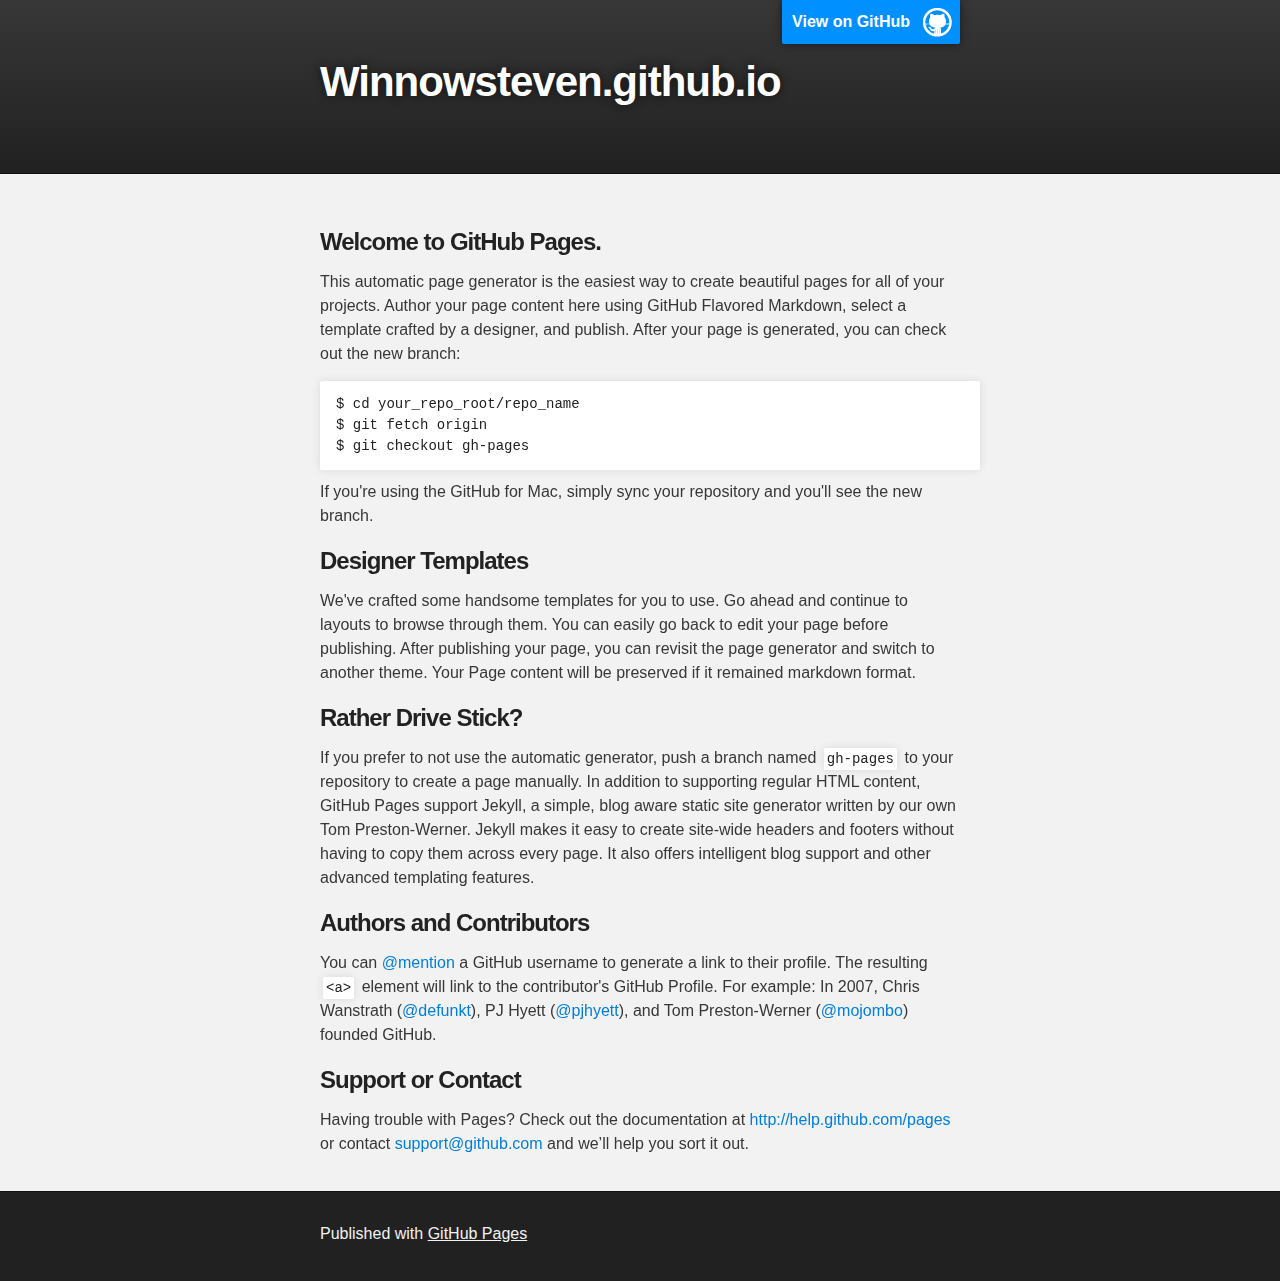
==== commit 779296dd: "Revert "Revert "Replace master branch with page content via GitHub""" ====
--- a/index.html
+++ b/index.html
@@ -1,954 +1,74 @@
-<!doctype html>
-<!--[if lt IE 7]><html lang="en" class="no-js ie6"><![endif]-->
-<!--[if IE 7]><html lang="en" class="no-js ie7"><![endif]-->
-<!--[if IE 8]><html lang="en" class="no-js ie8"><![endif]-->
-<!--[if gt IE 8]><!-->
-<html lang="en" class="no-js">
-<!--<![endif]-->
+<!DOCTYPE html>
+<html>
 
-<head>
-    <meta charset="UTF-8">
-    <title>AnalyticsTrainingGuru</title>
-    <meta name="viewport" content="width=device-width, initial-scale=1.0, maximum-scale=1.0, user-scalable=no">
-    <meta http-equiv="X-UA-Compatible" content="IE=edge,chrome=1" />
-    <link rel="shortcut icon" href="favicon.png">
+  <head>
+    <meta charset='utf-8'>
+    <meta http-equiv="X-UA-Compatible" content="chrome=1">
+    <meta name="description" content="Winnowsteven.github.io : ">
 
-    <link rel="stylesheet" href="css/bootstrap.css">
-    <link href='http://fonts.googleapis.com/css?family=Open+Sans+Condensed:300' rel='stylesheet' type='text/css'>
+    <link rel="stylesheet" type="text/css" media="screen" href="stylesheets/stylesheet.css">
 
-    <link rel="stylesheet" href="css/animate.css">
-    <link rel="stylesheet" href="css/font-awesome.min.css">
-    <link rel="stylesheet" href="css/slick.css">
-    <link rel="stylesheet" href="js/rs-plugin/css/settings.css">
+    <title>Winnowsteven.github.io</title>
+  </head>
 
-    <link rel="stylesheet" href="css/freeze.css">
+  <body>
 
+    <!-- HEADER -->
+    <div id="header_wrap" class="outer">
+        <header class="inner">
+          <a id="forkme_banner" href="https://github.com/winnowsteven">View on GitHub</a>
 
-    <script type="text/javascript" src="js/modernizr.custom.32033.js"></script>
+          <h1 id="project_title">Winnowsteven.github.io</h1>
+          <h2 id="project_tagline"></h2>
 
-    <!--[if lt IE 9]>
-      <script src="https://oss.maxcdn.com/libs/html5shiv/3.7.0/html5shiv.js"></script>
-      <script src="https://oss.maxcdn.com/libs/respond.js/1.4.2/respond.min.js"></script>
-    <![endif]-->
+        </header>
+    </div>
+
+    <!-- MAIN CONTENT -->
+    <div id="main_content_wrap" class="outer">
+      <section id="main_content" class="inner">
+        <h3>
+<a name="welcome-to-github-pages" class="anchor" href="#welcome-to-github-pages"><span class="octicon octicon-link"></span></a>Welcome to GitHub Pages.</h3>
+
+<p>This automatic page generator is the easiest way to create beautiful pages for all of your projects. Author your page content here using GitHub Flavored Markdown, select a template crafted by a designer, and publish. After your page is generated, you can check out the new branch:</p>
+
+<pre><code>$ cd your_repo_root/repo_name
+$ git fetch origin
+$ git checkout gh-pages
+</code></pre>
+
+<p>If you're using the GitHub for Mac, simply sync your repository and you'll see the new branch.</p>
+
+<h3>
+<a name="designer-templates" class="anchor" href="#designer-templates"><span class="octicon octicon-link"></span></a>Designer Templates</h3>
+
+<p>We've crafted some handsome templates for you to use. Go ahead and continue to layouts to browse through them. You can easily go back to edit your page before publishing. After publishing your page, you can revisit the page generator and switch to another theme. Your Page content will be preserved if it remained markdown format.</p>
+
+<h3>
+<a name="rather-drive-stick" class="anchor" href="#rather-drive-stick"><span class="octicon octicon-link"></span></a>Rather Drive Stick?</h3>
+
+<p>If you prefer to not use the automatic generator, push a branch named <code>gh-pages</code> to your repository to create a page manually. In addition to supporting regular HTML content, GitHub Pages support Jekyll, a simple, blog aware static site generator written by our own Tom Preston-Werner. Jekyll makes it easy to create site-wide headers and footers without having to copy them across every page. It also offers intelligent blog support and other advanced templating features.</p>
+
+<h3>
+<a name="authors-and-contributors" class="anchor" href="#authors-and-contributors"><span class="octicon octicon-link"></span></a>Authors and Contributors</h3>
+
+<p>You can <a href="https://github.com/blog/821" class="user-mention">@mention</a> a GitHub username to generate a link to their profile. The resulting <code>&lt;a&gt;</code> element will link to the contributor's GitHub Profile. For example: In 2007, Chris Wanstrath (<a href="https://github.com/defunkt" class="user-mention">@defunkt</a>), PJ Hyett (<a href="https://github.com/pjhyett" class="user-mention">@pjhyett</a>), and Tom Preston-Werner (<a href="https://github.com/mojombo" class="user-mention">@mojombo</a>) founded GitHub.</p>
+
+<h3>
+<a name="support-or-contact" class="anchor" href="#support-or-contact"><span class="octicon octicon-link"></span></a>Support or Contact</h3>
+
+<p>Having trouble with Pages? Check out the documentation at <a href="http://help.github.com/pages">http://help.github.com/pages</a> or contact <a href="mailto:support@github.com">support@github.com</a> and we’ll help you sort it out.</p>
+      </section>
+    </div>
+
+    <!-- FOOTER  -->
+    <div id="footer_wrap" class="outer">
+      <footer class="inner">
+        <p>Published with <a href="http://pages.github.com">GitHub Pages</a></p>
+      </footer>
+    </div>
+
     
-</head>
 
-<body>
-
-    <div class="pre-loader">
-        <div class="load-con">
-            
-            <span style="color: white;font-size: xx-large;font-family:Open Sans Condensed ">AnalyticsTraining.Guru</span> 
-           
-            <div class="spinner">
-              <div class="bounce1"></div>
-              <div class="bounce2"></div>
-              <div class="bounce3"></div>
-            </div>
-        </div>
-    </div>
-   
-    <header>
-        
-        <nav class="navbar navbar-default navbar-fixed-top" role="navigation">
-                <div class="container">
-                    <!-- Brand and toggle get grouped for better mobile display -->
-                    <div class="navbar-header">
-                        <button type="button" class="navbar-toggle" data-toggle="collapse" data-target="#bs-example-navbar-collapse-1">
-                            <span class="fa fa-bars fa-lg"></span>
-                        </button>
-                        <a class="navbar-brand" href="index.html">
-                            <span style="color: white;font-size: xx-large;font-family:Open Sans Condensed ">AnalyticsTraining.Guru</span> 
-                           <!-- <img src="img/freeze/Expertbox.png" alt="" class="logo"> -->
-                        </a>
-                    </div>
-
-                    <!-- Collect the nav links, forms, and other content for toggling -->
-                    <div class="collapse navbar-collapse" id="bs-example-navbar-collapse-1">
-
-                        <ul class="nav navbar-nav navbar-right">
-                            
-                            
-                            <li><a href="#about">about</a>
-                            </li>                          
-                            <li><a href="#features">The Course</a>
-                            </li>
-                            <li><a href="#reviews">reviews</a>
-                            </li>
-                            <li><a href="#screens">Enroll</a>
-                            </li>
-                            <!--
-                            <li><a href="#demo">demo</a>
-                            </li>
-                            <li><a class="getApp" href="#getApp">get app</a>
-                            </li>
-                            -->
-                            <li><a href="#support">Contact Us</a>
-  
-                        </ul>
-                    </div>
-                    <!-- /.navbar-collapse -->
-                </div>
-                <!-- /.container-->
-        </nav>
-
-        
-        <!--RevSlider-->
-        <div class="tp-banner-container">
-            <div class="tp-banner" >
-                <ul>
-                      <!-- SLIDE 1 -->
-                    <li data-transition="zoomout" data-slotamount="7" data-masterspeed="1000" >
-                        <!-- MAIN IMAGE -->
-                        <img src="img/transparent.png"  alt="slidebg1"  data-bgfit="cover" data-bgposition="left top" data-bgrepeat="no-repeat">
-                        <!-- LAYERS -->
-                        <!-- LAYER NR. 1 -->
-                        <div class="tp-caption lfb fadeout hidden-xs"
-                            data-x="center"
-                            data-y="350"
-                            data-hoffset="0"
-                            data-voffset="0"
-                            data-speed="1000"
-                            data-start="700"
-                            data-easing="Power4.easeOut">
-                            <img src="img/freeze/Slides/Sports.png" alt="">
-                        </div>
-
-                        
-                        <div class="tp-caption large_white_light sft" data-x="center" data-y="250" data-hoffset="0" data-voffset="0" data-speed="1000" data-start="1400" data-easing="Power4.easeOut">
-                            Analytics Everywhere <i class="fa fa-heart"></i>
-                        </div>
-                        
-                        
-                    </li>
-                    
-                    <!-- SLIDE2  -->
-                    <li data-transition="fade" data-slotamount="7" data-masterspeed="1500" >
-                        <!-- MAIN IMAGE -->
-                        <img src="img/transparent.png"  alt="slidebg1"  data-bgfit="cover" data-bgposition="left top" data-bgrepeat="no-repeat">
-                        <!-- LAYERS -->
-                        <!-- LAYER NR. 1 -->
-                    
-                         <div class="tp-caption lfl fadeout hidden-xs"
-                            data-x="20"
-                            data-y="250"
-                            data-hoffset="30"
-                            data-voffset="0"
-                            data-speed="500"
-                            data-start="700"
-                            data-easing="Power4.easeOut"
-                            
-                            >
-                       
-                             <img src="img/freeze/Slides/Graph.png " alt="">
-                        </div>
-
-                        <div class="tp-caption large_white_bold sft" data-x="500" data-y="center" data-hoffset="0" data-voffset="-80" data-speed="500" data-start="1200" data-easing="Power4.easeOut">
-                          Dream Big
-                        </div>
-                       
-                        <div class="tp-caption medium_light_white sfb" data-x="500" data-y="center" data-hoffset="0" data-voffset="0" data-speed="1000" data-start="1500" data-easing="Power4.easeOut">
-                           Take your career places
-                        </div>
-
-                        <div class="tp-caption sfb hidden-xs" data-x="500" data-y="center" data-hoffset="0" data-voffset="85" data-speed="1000" data-start="1700" data-easing="Power4.easeOut">
-                            <a href="#about" class="btn btn-primary inverse btn-lg">LEARN MORE</a>
-                        </div>
-                        <div class="tp-caption sfr hidden-xs" data-x="730" data-y="center" data-hoffset="0" data-voffset="85" data-speed="1500" data-start="1900" data-easing="Power4.easeOut">
-                           
-                        </div>
-
-                    </li>
-                    
-                  
-                    
-                    
-
-                    <!-- SLIDE 3 -->
-                    <li data-transition="zoomout" data-slotamount="7" data-masterspeed="1000" >
-                        <!-- MAIN IMAGE -->
-                        <img src="img/transparent.png"  alt="slidebg1"  data-bgfit="cover" data-bgposition="left top" data-bgrepeat="no-repeat">
-                        <!-- LAYERS -->
-                        <!-- LAYER NR. 1 -->
-                   
-
-                      
-
-                        
-                        <div class="tp-caption mediumlarge_light_white sfl hidden-xs" data-x="center" data-y="center" data-hoffset="0" data-voffset="-50" data-speed="1000" data-start="1000" data-easing="Power4.easeOut">
-                            Be the Best. Love work. Inspire Others.
-                        </div>
-                      
-                        <div class="tp-caption small_light_white sfb hidden-xs" data-x="center" data-y="450" data-hoffset="0" data-voffset="80" data-speed="1000" data-start="1600" data-easing="Power4.easeOut">
-                           <p>Come be a part of the ATG family</p>
-                        </div>
-                        
-                       
-                        <div class="tp-caption sfb hidden-xs" data-x="center" data-y="center" data-hoffset="0" data-voffset="85" data-speed="1000" data-start="1700" data-easing="Power4.easeOut">
-                            <a href="#support" class="btn btn-primary inverse btn-lg">Get in touch</a>
-                        </div>
-                        
-                        
-                    </li>
-                    
-                </ul>
-            </div>
-        </div>
-
-
-    </header>
-
-
-    <div class="wrapper">
-
-        
-
-        <section id="about">
-            <div class="container">
-                
-                <div class="section-heading scrollpoint sp-effect3">
-                    <h1>About Us</h1>
-                    <div class="divider"></div>
-                    <p>Its all about you</p>
-                </div>
-                
-                <div class="row about-item">
-                <p>ATG is the training hub of Winnow Analytics Solutions Pvt. Ltd., the parent company founded by IIT alumni.
-                <br/>
-                   We at ATG strive towards enabling every learner with the full driving power of the sciences that are covered in the course. 
-                   <br/>This flavour of learning is of utmost importance.
-              <br/>
-             
-                   Essentially, if food were our product, we are mama's home-cooked food and 
-                   not a fast-food chain.   
-                </p>
-                
-                
-                
-                
-                </div>
-
-                <!--
-                <div class="row">
-                    
-                    
-                    <div class="col-md-3 col-sm-3 col-xs-6">
-                        <div class="about-item scrollpoint sp-effect2">
-                            <i class="fa fa-download fa-2x"></i>
-                            <h3>Origin</h3>
-                            <p>ATG is the training hub of Winnow Analytics Solutions Pvt. Ltd., the parent company founded by IIT alumni.</p>
-                        </div>
-                    </div>
-                    <div class="col-md-3 col-sm-3 col-xs-6" >
-                        <div class="about-item scrollpoint sp-effect5">
-                            <i class="fa fa-mobile fa-2x"></i>
-                            <h3>On-the-go</h3>
-                            <p>Lorem ipsum dolor sit amet, consectetur adipisicing elit, sed do eiusmod tempor incididunt ut labore et dolore.</p>
-                        </div>
-                    </div>
-                    <div class="col-md-3 col-sm-3 col-xs-6" >
-                        <div class="about-item scrollpoint sp-effect5">
-                            <i class="fa fa-users fa-2x"></i>
-                            <h3>Social connect</h3>
-                            <p>Be a part of ATG community on facebook</p>
-                        </div>
-                    </div>
-                    <div class="col-md-3 col-sm-3 col-xs-6" >
-                        <div class="about-item scrollpoint sp-effect1">
-                            <i class="fa fa-sliders fa-2x"></i>
-                            <h3>Dedicated support</h3>
-                            <p>ATG's vision is to develop some genuine practitioners in the field of data mining & decision sciences</p>
-                        </div>
-                    </div>
-                </div>
-                -->
-            </div>
-        </section>
-
-        <section id="features">
-            <div class="container">
-                <div class="section-heading scrollpoint sp-effect3">
-                    <h1>The Course</h1>
-                    <div class="divider"></div>
-                    <p>Title: The Foundation Course in Analytics</p>
-                </div>
-                 <div class="row">
-                    <div class="col-md-4 col-sm-4 scrollpoint sp-effect1">
-                        <div class="media feature">
-                            <a class="pull-right" href="#">
-                            </a>
-                            <div class="media-body">
-                                <h4 class="media-heading" style="color: #269abc">1.INTRODUCTION</h4> 
-                                <ul type="square">
-                                    <li>Takeaways from the Course</li>
-                                    <li>Analytics & Decision Sciences: What & Why?</li>
-                                    <li>What Tasks Can Data Mining Accomplish?</li>
-                                    <li> <b>Case Study 1:</b> Mining product Associations that feed to a Cross-sell engine on Flipkart/BigBasket.com</li>
-                                    <li> <b>Class Discussion:</b> Potential Analytics in your current job/domain</li>
-                                </ul>                            
-                            </div>
-                        </div>
-                 
-                         <div class="media feature">
-                            <a class="pull-right" href="#">
-                            </a>
-                            <div class="media-body">
-                                <h4 class="media-heading" style="color: #269abc">2.DATA MINING SOFTWARE: R </h4> 
-                                <ul type="square">
-                                    <li>Setting up R in your laptop</li>
-                                    <li>Crash Course in R</li>
-                                    <li>Working with Data in R</li>
-                                    <li>R, SAS & SPSS compared</li>
-                                   
-                                </ul>                            
-                            </div>
-                        </div>
-
-                          <div class="media feature">
-                            <a class="pull-right" href="#">
-                            </a>
-                            <div class="media-body">
-                                <h4 class="media-heading" style="color: #269abc">3.DATA DISSECTION AND DISCOVERY </h4> 
-                                 
-                                  <ul >
-                                    <li type="square">Data Preprocessing</li>
-                                    <ul type="square">
-                                        <li>Data Cleaning</li>
-                                        <li>Dealing with Missing Data</li>
-                                        <li>Detecting & Handling Outliers</li>
-                                        <li>Data Normalization Techniques</li>
-
-                                        </ul>
-
-                                    <li type="square">Exploratory Data Analysis</li>
-                                    <ul type="square">
-                                        <li>Understanding the Types of Variables</li>
-                                        <li>Exploring Categorical Variables</li>
-                                        <li>Exploring Numeric Variables</li>
-                                        <li>Univariate & Bivariate Analysis</li>
-                                        <li>Visual Techniques</li>
-                                        </ul>
-
-                                 </ul>
-                            </div>
-                        </div>
-                     <div class="media feature">
-                            <a class="pull-right" href="#">
-                            </a>
-                            <div class="media-body">
-                                <h4 class="media-heading" style="color: #269abc">4.DECISION TREES </h4> 
-                                <ul type="square">
-                                    <li>Introduction to Decision Trees</li>
-                                    <li>Classification and Regression Trees (CART)</li>
-                                    <li>CART vs. CHAID vs. C4.5 Algorithm</li>
-                                    <li>Decision Rules</li>
-                                    <li>Case Study 2: Classifying Customers based on their Credit Risk for a Bank</li>
-                                   
-                                </ul>                            
-                            </div>
-                        </div>
-                        
-                         <div class="media feature">
-                            <a class="pull-right" href="#">
-                            </a>
-                            <div class="media-body">
-                                <h4 class="media-heading" style="color: #269abc">5.REVIEW OF STATISTICS CONCEPTS</h4> 
-                                <ul type="square">
-                                    <li>Using Descriptive Statistics to summarize data</li>
-                                    <li>Statistical Distributions</li>
-                                    <li>Inferential Statistics</li>
-                                    <li><b>Expert Talk 1:</b> Statistician Vs. Data Miner</li>
-                                 
-                                </ul>                         
-                            </div>
-                        </div>
-                        
-                          
-                       </div>
-                      <div class="col-md-4 col-sm-10 transparent" >
-                          <br/>
-                          
-                          <b style="color: #00FFFFFF;font-size: x-large"> Case Studies</b> 
-                          <ul type="square">
-                                    <li>Mining product Associations that feed to a Cross-sell engine on Flipkart/BigBasket</li>
-                                    <li> Classifying Customers based on their Credit Risk for a Bank</li>
-                                    <li>Predicting the Yield for an Airline</li>
-                                    <li>Predicting the Customer Churn for a large Telco</li>
-                                 
-                                </ul>  
-                          
-                           
-                            
-                            <br/>
-
-                           <b style="color: #00FFFFFF;font-size: x-large"> Expert Talks</b>
-                            <ul type="square">
-                                    <li>Statistician Vs. Data Miner</li>
-                                    <li>How to approach a Data Mining problem?</li>
-                                    <li>Choosing the right DM methodology depending on the nature of data and business objective</li>
-                                                            
-                                </ul> 
-                           
-                            <br/>
-                           
-                            
-
-                          </div> 
-                     
-               <div class="col-md-4 col-sm-4 scrollpoint sp-effect2">
-                       
-
-                   <div class="media feature">
-                            <a class="pull-left" href="#">
-                             
-                            </a>
-                            <div class="media-body">
-                                <h4 class="media-heading" style="color: #269abc">6.ASSOCIATION RULES</h4> 
-                                <ul type="square">
-                                    <li>Introduction using an Example</li>
-                                    <li>Mining Frequent Item Sets (Affinity Vs. Market Baskets)</li>
-                                    <li>Apriori Algorithm</li>
-                                    <li>Preparing Input Data Set: Transaction Vs. Basket</li>
-                                    <li>Interpreting a Rule: Support, Confidence, and Lift</li>
-                                    <li><b>Implementing Case Study 1:</b>Mining product Associations that feed to a Cross-sell engine on BigBasket.com</li>
-                                 
-                                </ul>
-                            </div>
-                        </div>
-                   
-                     <div class="media feature">
-                            <a class="pull-left" href="#">
-                            </a>
-                            <div class="media-body">
-                                <h4 class="media-heading" style="color: #269abc">7.LINEAR REGRESSION </h4> 
-                                 
-                                  <ul >
-                                    <li type="square">Introduction</li>
-                                    <li type="square">Concepts of Regression Modeling</li>
-                                    <ul type="square">
-                                        <li>Least-Squares</li>
-                                        <li>Correlation</li>
-                                        <li>Multi Co-linearity</li>
-                                        <li>Chi-Square</li>
-                                        </ul>
-
-                                    <li type="square">Variable Selection Methods</li>
-                                    <li type="square">Categorical Predictors</li>
-                                    <li type="square">Goodness of Fit</li>
-                                    <ul type="square">
-                                        <li>P-value</li>
-                                        <li>R-square & Adjusted R-square</li>
-                                        <li>F-test</li>
-                                        </ul>
-                                    <li type="square">Inference in Regression</li>
-                                    <ul type="square">
-                                        <li>Std. Error of Estimate</li>
-                                        <li>ANOVA</li>
-                                        </ul>
-                                    <li type="square">Model Evaluation</li>
-                                    <ul type="square">
-                                        <li>Sequential Sums of Squares</li>                                        
-                                        </ul>
-                                    <li type="square"><b>Case Study 3:</b>Predicting the Customer Churn for a Large Telco</li>
-
-                                 </ul>
-                            </div>
-                        </div>
-                   
-                    <div class="media feature">
-                            <a class="pull-left" href="#">
-                             
-                            </a>
-                            <div class="media-body">
-                                <h4 class="media-heading" style="color: #269abc">8.CLUSTERING</h4> 
-                                <ul type="square">
-                                    <li>Introduction to K-Means Clustering</li>
-                                    <li>Defining the No. of Clusters</li>
-                                    <li>Distance Measures</li>
-                                    <li>Proximity Matrix - Distance b/w Cluster Centers</li>
-                                    <li>Variation within Cluster & Examining its Composition</li>
-                                    <li>ANOVA Table – knowing differences b/w clusters</li>
-                                    <li>Hierarchical Clustering & Two-Step Method</li>
-                                    <li><b>Case Study 4:</b> Agent Segmentation for an Airline Carrier</li>
-                                 
-                                </ul>
-                            </div>
-                        </div>
-                  
-                        </div>
-                
-                  <!--
-                <div class="row">
-                    <div class="col-md-4 col-sm-4 scrollpoint sp-effect1">
-                        <div class="media media-left feature">
-                            <a class="pull-right" href="#">
-                              <i class="fa fa-cogs fa-2x"></i> 
-                            </a>
-                            <div class="media-body">
-                                <h3 class="media-heading">INTRODUCTION</h3> 
-                                <ul type="square">
-                                    <li>Takeaways from the Course</li>
-                                    <li>Analytics & Decision Sciences: What & Why?</li>
-                                    <li>What Tasks Can Data Mining Accomplish?</li>
-                                    <li> Case Study 1: Mining product Associations that feed to a Cross-sell engine on Flipkart/BigBasket.com</li>
-                                    <li>Class Discussion: Potential Analytics in your current job/domain</li>
-                                </ul>
-
-                            </div>
-                        </div>
-                        <div class="media media-left feature">
-                            <a class="pull-right" href="#">
-                                <i class="fa fa-envelope fa-2x"></i>
-                            </a>
-                            <div class="media-body">
-                                <h3 class="media-heading">Messages Inbox</h3>
-                                Lorem ipsum dolor sit amet.
-                            </div>
-                        </div>
-                        <div class="media media-left feature">
-                            <a class="pull-right" href="#">
-                                <i class="fa fa-users fa-2x"></i>
-                            </a>
-                            <div class="media-body">
-                                <h3 class="media-heading">Friends List</h3>
-                                Lorem ipsum dolor sit amet.
-                            </div>
-                        </div>
-                        <div class="media media-left feature">
-                            <a class="pull-right" href="#">
-                                <i class="fa fa-comments fa-2x"></i>
-                            </a>
-                            <div class="media-body">
-                                <h3 class="media-heading">Live Chat Messages</h3>
-                                Lorem ipsum dolor sit amet.
-                            </div>
-                        </div>
-                        <div class="media media-left feature">
-                            <a class="pull-right" href="#">
-                                <i class="fa fa-calendar fa-2x"></i>
-                            </a>
-                            <div class="media-body">
-                                <h3 class="media-heading">Calendar / Planner</h3>
-                                Lorem ipsum dolor sit amet.
-                            </div>
-                        </div>
-                    </div>
-                    
-                    <div class="col-md-4 col-sm-4" >
-                        <img src="img/freeze/iphone-freeze.png" class="img-responsive scrollpoint sp-effect5" alt="">
-                    </div> 
-                    <div class="col-md-4 col-sm-4 scrollpoint sp-effect2">
-                        <div class="media feature">
-                            <a class="pull-left" href="#">
-                                <i class="fa fa-map-marker fa-2x"></i>
-                            </a>
-                            <div class="media-body">
-                                <h3 class="media-heading">My Places</h3>
-                                Lorem ipsum dolor sit amet.
-                            </div>
-                        </div>
-                        <div class="media feature">
-                            <a class="pull-left" href="#">
-                                <i class="fa fa-film fa-2x"></i>
-                            </a>
-                            <div class="media-body">
-                                <h3 class="media-heading">Media Player™</h3>
-                                Lorem ipsum dolor sit amet.
-                            </div>
-                        </div>
-                        <div class="media feature">
-                            <a class="pull-left" href="#">
-                                <i class="fa fa-compass fa-2x"></i>
-                            </a>
-                            <div class="media-body">
-                                <h3 class="media-heading">Intuitive Statistics</h3>
-                                Lorem ipsum dolor sit amet.
-                            </div>
-                        </div>
-                        <div class="media feature">
-                            <a class="pull-left" href="#">
-                                <i class="fa fa-picture-o fa-2x"></i>
-                            </a>
-                            <div class="media-body">
-                                <h3 class="media-heading">Weather on-the-go</h3>
-                                Lorem ipsum dolor sit amet.
-                            </div>
-                        </div>
-                        <div class="media active feature">
-                            <a class="pull-left" href="#">
-                                <i class="fa fa-plus fa-2x"></i>
-                            </a>
-                            <div class="media-body">
-                                <h3 class="media-heading">And much more!</h3>
-                                Lorem ipsum dolor sit amet.
-                            </div>
-                        </div>
-                    </div>
-                </div>
-                -->
-            </div>
-        </section>
-
-        <section id="reviews">
-            <div class="container">
-                <div class="section-heading inverse scrollpoint sp-effect3">
-                    <h1>Reviews</h1>
-                    <div class="divider"></div>
-                    <p>Read what our Former Students are saying about us</p>
-                </div>
-                <div class="row">
-                    <div class="col-md-10 col-md-push-1 scrollpoint sp-effect3">
-                        <div class="review-filtering">
-                            <div class="review">
-                                <div class="row">
-                                    <div class="col-md-2">
-                                        <div class="review-person">
-                                            <img src="img/review/review-Shesh.jpg" alt="" class="img-responsive">
-                                        </div>
-                                    </div>
-                                    <div class="col-md-10">
-                                        <div class="review-comment">
-                                            <h3>“The course run by Kiran at Winnow Analytics is super useful.It gives great insight to the world of analytics. I totally appreciate the passion that Kiran has in this field.”</h3>
-                                            <p>
-                                                - Shesh Rao Paplikar
-                                                <span>
-                                                    <i class="fa fa-star fa-lg"></i>
-                                                    <i class="fa fa-star fa-lg"></i>
-                                                    <i class="fa fa-star fa-lg"></i>
-                                                    <i class="fa fa-star fa-lg"></i>
-                                                    <i class="fa fa-star fa-lg"></i>
-                                                </span>
-                                            </p>
-                                        </div>
-                                    </div>
-                                </div>
-                            </div>
-                            <div class="review rollitin">
-                                <div class="row">
-                                    <div class="col-md-2">
-                                        <div class="review-person">
-                                            <img src="img/review/review-Preeti.jpg " alt="" class="img-responsive">
-                                        </div>
-                                    </div>
-                                    <div class="col-md-10">
-                                        <div class="review-comment">
-                                            <h3>“Great course to get a peek into the world of Analytics. Kiran's passion for the subject is evident and rubs off on the class.”</h3>
-                                            <p>
-                                                - Preethi Arvind
-                                                <span>
-                                                    <i class="fa fa-star fa-lg"></i>
-                                                    <i class="fa fa-star fa-lg"></i>
-                                                    <i class="fa fa-star fa-lg"></i>
-                                                    <i class="fa fa-star fa-lg"></i>
-                                                    <i class="fa fa-star fa-lg"></i>
-                                                </span>
-                                            </p>
-                                        </div>
-                                    </div>
-                                </div>
-                            </div>
-                            
-                           
-                        </div>
-                    </div>
-                </div>
-            </div>
-        </section>
-
-        <section id="screens">
-            <div class="container">
-
-                <div class="section-heading scrollpoint sp-effect3">
-                    <h1>Enroll</h1>
-                    <div class="divider"></div>
-                    <p>Class Room Walk-ins or Online Live Sessions. You choose.</p>
-                </div>
-                
-                
-                <div class="col-md-4 col-sm-4 transparent" >
-                          <br/>
-                          
-                          <b style="color: #FFFFFF;font-size: x-large"> Up Coming Batches</b> <br/><br/>
-                         
-                          
-                          <b style="color: #FFFFFF;font-size: large"> Class Room</b> 
-                          <br/><span style="color: black">For Working Professionals</span>
-                          <ul type="square">
-                                 
-                                    <li>8 Nov to 30 Nov | 2 pm to 5.30 pm IST</li>
-                                
-                                 
-                                </ul> 
-                          
-                          <span style="color: black">Freshers-only Batch</span>
-                          <ul type="square">
-                                      <li>15 Nov to 7 Dec | 10 am to 1.30 pm IST</li>
-                                  
-                                
-                                 
-                                </ul> 
-                            <br/>
-                               
-                           <b style="color: #FFFFFF;font-size: large"> Online (& Live)</b>
-                            <ul type="square">
-                                <li>15 Nov to 7 Dec | 9.30 am to 12.30 pm IST</li>
-                               
-                                                       
-                                </ul>                            
-                            <br/>
-                          </div>
-                <div class=" col-sm-1"></div>
-                
-                  <div  >
-                       <div class="col-md-3 col-sm-5 transparent" >
-                          <br/>
-     
-                            <div class=" transparent_2" >             
-                          <b style="color: #000000;font-size: x-large"> Class Room</b> 
-                          <p>Total 24 contact hours<br/>Days: Sat & Sun</p>                       
-                                            
-                            <br/>   
-                          </div> 
-                            <br/>
-                            
-                            <div class=" transparent_2" >             
-                          <b style="color: #000000;font-size: x-large"> Online (& Live)</b> 
-                        <p>Total 24 contact hours<br/>Days: Sat & Sun</p>                       
-                                            
-                            <br/>                      
-                         
-                          </div> 
-
-                                                     
-                            <br/>
-                          </div> 
-                  
-                 
-                  </div>
-                  <div class=" col-sm-1"></div>
-                  
-                     <div class="col-md-3 col-sm-5 transparent" >
-                          <br/>
-       <b style="color: #00FFFFFF;font-size: x-large"> Course Fee:<br/> INR 14,000</b> <br/><br/>
-       <p><span style="color: #000000">NEFT:</span><br/>Winnow Analytics Solutions Pvt. Ltd.<br/>
-                         HDFC Bank Ltd.<br/> Indira Nagar Branch<br/> Bangalore<br/>
-                           <br/> IFSC Code: HDFC0000184<br/>
-                            Current Account No. 01842020004101<br/>
-                         
-                         
-                         </p>   <br/>
-     
-                         <p><span style="color: #000000">Bank Cheque:</span><br/>
-                         In favor of <br/>'Winnow Analytics Solutions Pvt. Ltd.'<br/>
-                          <br/> Courier or drop in at:<br/>
-                          Winnow<br/> 695<br/> 15<sup>th</sup> Cross<br/> JP Nagar 2<sup>nd</sup> Phase<br/> Bangalore - 560078<br/>
-                           
-                         
-                         </p> 
-
-
-
-
-
-                            <br/>
-
-                       
-                          </div> 
-                
-
-
-
-
-                           
-                            
-
-            
-                    
-                    <!--<div class="one">
-                        <img src="img/review/review-Shesh.jpg" alt="">
-                        <h4>Profile Page</h4>
-                    </div>
-                    
-                
-                    <div class="two">
-                        <img src="img/freeze/screens/menu.jpg" alt="">
-                        <h4>Toggel Menu</h4>
-                    </div>
-                    <div class="three">
-                        <img src="img/freeze/screens/weather.jpg" alt="">
-                        <h4>Weather Forcast</h4>
-                    </div>
-                    <div class="one">
-                        <img src="img/freeze/screens/signup.jpg" alt="">
-                        <h4>Sign Up</h4>
-                    </div>
-                    <div class="one">
-                        <img src="img/freeze/screens/calendar.jpg" alt="">
-                        <h4>Event Calendar</h4>
-                    </div> 
-                    <div class="two">
-                        <img src="img/freeze/screens/options.jpg" alt="">
-                        <h4>Some Options</h4>
-                    </div>
-                   
-                    <div class="three">
-                        <img src="img/freeze/screens/sales.jpg" alt="">
-                        <h4>Sales Analysis</h4>
-                    </div>
-                    -->
-                </div>
-            
-        </section>
-<!--
-        <section id="demo">
-            <div class="container">
-                <div class="section-heading scrollpoint sp-effect3">
-                    <h1>Demo</h1>
-                    <div class="divider"></div>
-                    <p>Take a closer look in more detail</p>
-                </div>
-                <div class="row">
-                    <div class="col-md-8 col-md-offset-2 scrollpoint sp-effect2">
-                        <div class="video-container" >
-                            <iframe src="http://player.vimeo.com/video/70984663"></iframe>
-                        </div>
-                    </div>
-                </div>
-            </div>
-        </section>
--->
-<!--
-        <section id="getApp">
-            <div class="container-fluid">
-                <div class="section-heading inverse scrollpoint sp-effect3">
-                    <h1>Get App</h1>
-                    <div class="divider"></div>
-                    <p>Choose your native platform and get started!</p>
-                </div>
-                
-                <div class="row">
-                    <div class="col-md-12">
-                        <div class="hanging-phone scrollpoint sp-effect2 hidden-xs">
-                            <img src="img/freeze/freeze-angled2.png" alt="">
-                        </div>
-                        <div class="platforms">
-                            <a href="#" class="btn btn-primary inverse scrollpoint sp-effect1">
-                                <i class="fa fa-android fa-3x pull-left"></i>
-                                <span>Download for</span><br>
-                                <b>Android</b>
-                            </a>
-                            
-                                <a href="#" class="btn btn-primary inverse scrollpoint sp-effect2">
-                                    <i class="fa fa-apple fa-3x pull-left"></i>
-                                    <span>Download for</span><br>
-                                    <b>Apple IOS</b>
-                                </a>
-                        </div>
-
-                    </div>
-                </div>
-
-                
-
-            </div>
-        </section>
--->
-
-        <section id="support" class="doublediagonal">
-            <div class="container">
-                <div class="section-heading scrollpoint sp-effect3">
-                    <h1>Contact Us</h1>
-                    <div class="divider"></div>
-                    <p>Give us a ring, or drop an email, or just fill in the form below, and we will get in touch with you.</p>
-                </div>
-                <div class="row">
-                    <div class="col-md-12">
-                        <div class="row">
-                            <div class="col-md-8 col-sm-8 scrollpoint sp-effect1">
-                                
-                                <form action='contact.php' method='POST'>
-                                    <div class="form-group">
-                                        <input name="name" type="text" class="form-control" placeholder="Your name">
-                                    </div>
-                                    <div class="form-group">
-                                        <input name="email" type="email" class="form-control" placeholder="Your email">
-                                    </div>
-                                    <div class="form-group">
-                                        <input name="phone" type="text" class="form-control" placeholder="Your phone number">
-                                    </div>
-                                    <div class="form-group">
-                                        <textarea cols="30" rows="10" class="form-control" placeholder="Your message"></textarea>
-                                    </div>
-                                    <button name="body" type="submit" class="btn btn-primary btn-lg">Submit</button>
-                                </form>
-                            </div>
-                            <div class="col-md-4 col-sm-4 contact-details scrollpoint sp-effect2">
-                                <div class="media">
-                                    <a class="pull-left" href="#" >
-                                        <i class="fa fa-map-marker fa-2x"></i>
-                                    </a>
-                                    <div class="media-body">
-                                        <h6 class="media-heading">695, 15<sup>th</sup>Cross<br/> J P Nagar 2<sup>nd</sup> Phase<br/>
-                                                                    Bangalore<br/> India 560078</h6>
-                                    </div>
-                                </div>
-                                <div class="media">
-                                    <a class="pull-left" href="#" >
-                                        <i class="fa fa-envelope fa-2x"></i>
-                                    </a>
-                                    <div class="media-body">
-                                        <h5 class="media-heading">
-                                            <a href="mailto:training@winnow.in">training@winnow.in</a>
-                                        </h5>
-                                    </div>
-                                </div>
-                                <div class="media">
-                                    <a class="pull-left" href="#" >
-                                        <i class="fa fa-phone fa-2x"></i>
-                                    </a>
-                                    <div class="media-body">
-                                        <h6 class="media-heading">+91 9886 016 564 <span style="font-size: xx-small">(Working Professionals call here)</span><br/>+91 9740 565 077 <span style="font-size: xx-small">(Freshers call here)</span> </h6>
-                                    </div>
-                                </div>
-                            </div>
-                        </div>
-                    </div>
-                </div>
-            </div>
-        </section>
-
-
-        <footer>
-            <div class="container">
-                <div class="social">
-                    <a href="#" class="scrollpoint sp-effect3"><i class="fa fa-twitter fa-lg"></i></a>
-                    
-                    <a href="https://www.facebook.com/analyticstraining.guru?hc_location=timeline" class="scrollpoint sp-effect3" target="_blank"><i class="fa fa-facebook fa-lg"></i></a>
-                </div>
-               
-                <div class="rights">
-                    <p>Copyright &copy;  Winnow Analytics Pvt. Ltd.  2014</p>
-                   
-                </div>
-            </div>
-        </footer>
-
-    </div>
-    <script src="js/jquery-1.11.1.min.js"></script>
-    <script src="js/bootstrap.min.js"></script>
-    <script src="js/slick.min.js"></script>
-    <script src="js/placeholdem.min.js"></script>
-    <script src="js/rs-plugin/js/jquery.themepunch.plugins.min.js"></script>
-    <script src="js/rs-plugin/js/jquery.themepunch.revolution.min.js"></script>
-    <script src="js/waypoints.min.js"></script>
-    <script src="js/scripts.js"></script>
-
-    <script>
-        $(document).ready(function() {
-            appMaster.preLoader();
-        });
-    </script>
-
-</body>
-
+  </body>
 </html>
--- a/stylesheets/stylesheet.css
+++ b/stylesheets/stylesheet.css
@@ -0,0 +1,423 @@
+/*******************************************************************************
+Slate Theme for GitHub Pages
+by Jason Costello, @jsncostello
+*******************************************************************************/
+
+@import url(pygment_trac.css);
+
+/*******************************************************************************
+MeyerWeb Reset
+*******************************************************************************/
+
+html, body, div, span, applet, object, iframe,
+h1, h2, h3, h4, h5, h6, p, blockquote, pre,
+a, abbr, acronym, address, big, cite, code,
+del, dfn, em, img, ins, kbd, q, s, samp,
+small, strike, strong, sub, sup, tt, var,
+b, u, i, center,
+dl, dt, dd, ol, ul, li,
+fieldset, form, label, legend,
+table, caption, tbody, tfoot, thead, tr, th, td,
+article, aside, canvas, details, embed,
+figure, figcaption, footer, header, hgroup,
+menu, nav, output, ruby, section, summary,
+time, mark, audio, video {
+  margin: 0;
+  padding: 0;
+  border: 0;
+  font: inherit;
+  vertical-align: baseline;
+}
+
+/* HTML5 display-role reset for older browsers */
+article, aside, details, figcaption, figure,
+footer, header, hgroup, menu, nav, section {
+  display: block;
+}
+
+ol, ul {
+  list-style: none;
+}
+
+table {
+  border-collapse: collapse;
+  border-spacing: 0;
+}
+
+/*******************************************************************************
+Theme Styles
+*******************************************************************************/
+
+body {
+  box-sizing: border-box;
+  color:#373737;
+  background: #212121;
+  font-size: 16px;
+  font-family: 'Myriad Pro', Calibri, Helvetica, Arial, sans-serif;
+  line-height: 1.5;
+  -webkit-font-smoothing: antialiased;
+}
+
+h1, h2, h3, h4, h5, h6 {
+  margin: 10px 0;
+  font-weight: 700;
+  color:#222222;
+  font-family: 'Lucida Grande', 'Calibri', Helvetica, Arial, sans-serif;
+  letter-spacing: -1px;
+}
+
+h1 {
+  font-size: 36px;
+  font-weight: 700;
+}
+
+h2 {
+  padding-bottom: 10px;
+  font-size: 32px;
+  background: url('../images/bg_hr.png') repeat-x bottom;
+}
+
+h3 {
+  font-size: 24px;
+}
+
+h4 {
+  font-size: 21px;
+}
+
+h5 {
+  font-size: 18px;
+}
+
+h6 {
+  font-size: 16px;
+}
+
+p {
+  margin: 10px 0 15px 0;
+}
+
+footer p {
+  color: #f2f2f2;
+}
+
+a {
+  text-decoration: none;
+  color: #007edf;
+  text-shadow: none;
+
+  transition: color 0.5s ease;
+  transition: text-shadow 0.5s ease;
+  -webkit-transition: color 0.5s ease;
+  -webkit-transition: text-shadow 0.5s ease;
+  -moz-transition: color 0.5s ease;
+  -moz-transition: text-shadow 0.5s ease;
+  -o-transition: color 0.5s ease;
+  -o-transition: text-shadow 0.5s ease;
+  -ms-transition: color 0.5s ease;
+  -ms-transition: text-shadow 0.5s ease;
+}
+
+a:hover, a:focus {text-decoration: underline;}
+
+footer a {
+  color: #F2F2F2;
+  text-decoration: underline;
+}
+
+em {
+  font-style: italic;
+}
+
+strong {
+  font-weight: bold;
+}
+
+img {
+  position: relative;
+  margin: 0 auto;
+  max-width: 739px;
+  padding: 5px;
+  margin: 10px 0 10px 0;
+  border: 1px solid #ebebeb;
+
+  box-shadow: 0 0 5px #ebebeb;
+  -webkit-box-shadow: 0 0 5px #ebebeb;
+  -moz-box-shadow: 0 0 5px #ebebeb;
+  -o-box-shadow: 0 0 5px #ebebeb;
+  -ms-box-shadow: 0 0 5px #ebebeb;
+}
+
+p img {
+  display: inline;
+  margin: 0;
+  padding: 0;
+  vertical-align: middle;
+  text-align: center;
+  border: none;
+}
+
+pre, code {
+  width: 100%;
+  color: #222;
+  background-color: #fff;
+
+  font-family: Monaco, "Bitstream Vera Sans Mono", "Lucida Console", Terminal, monospace;
+  font-size: 14px;
+
+  border-radius: 2px;
+  -moz-border-radius: 2px;
+  -webkit-border-radius: 2px;
+}
+
+pre {
+  width: 100%;
+  padding: 10px;
+  box-shadow: 0 0 10px rgba(0,0,0,.1);
+  overflow: auto;
+}
+
+code {
+  padding: 3px;
+  margin: 0 3px;
+  box-shadow: 0 0 10px rgba(0,0,0,.1);
+}
+
+pre code {
+  display: block;
+  box-shadow: none;
+}
+
+blockquote {
+  color: #666;
+  margin-bottom: 20px;
+  padding: 0 0 0 20px;
+  border-left: 3px solid #bbb;
+}
+
+
+ul, ol, dl {
+  margin-bottom: 15px
+}
+
+ul {
+  list-style: inside;
+  padding-left: 20px;
+}
+
+ol {
+  list-style: decimal inside;
+  padding-left: 20px;
+}
+
+dl dt {
+  font-weight: bold;
+}
+
+dl dd {
+  padding-left: 20px;
+  font-style: italic;
+}
+
+dl p {
+  padding-left: 20px;
+  font-style: italic;
+}
+
+hr {
+  height: 1px;
+  margin-bottom: 5px;
+  border: none;
+  background: url('../images/bg_hr.png') repeat-x center;
+}
+
+table {
+  border: 1px solid #373737;
+  margin-bottom: 20px;
+  text-align: left;
+ }
+
+th {
+  font-family: 'Lucida Grande', 'Helvetica Neue', Helvetica, Arial, sans-serif;
+  padding: 10px;
+  background: #373737;
+  color: #fff;
+ }
+
+td {
+  padding: 10px;
+  border: 1px solid #373737;
+ }
+
+form {
+  background: #f2f2f2;
+  padding: 20px;
+}
+
+/*******************************************************************************
+Full-Width Styles
+*******************************************************************************/
+
+.outer {
+  width: 100%;
+}
+
+.inner {
+  position: relative;
+  max-width: 640px;
+  padding: 20px 10px;
+  margin: 0 auto;
+}
+
+#forkme_banner {
+  display: block;
+  position: absolute;
+  top:0;
+  right: 10px;
+  z-index: 10;
+  padding: 10px 50px 10px 10px;
+  color: #fff;
+  background: url('../images/blacktocat.png') #0090ff no-repeat 95% 50%;
+  font-weight: 700;
+  box-shadow: 0 0 10px rgba(0,0,0,.5);
+  border-bottom-left-radius: 2px;
+  border-bottom-right-radius: 2px;
+}
+
+#header_wrap {
+  background: #212121;
+  background: -moz-linear-gradient(top, #373737, #212121);
+  background: -webkit-linear-gradient(top, #373737, #212121);
+  background: -ms-linear-gradient(top, #373737, #212121);
+  background: -o-linear-gradient(top, #373737, #212121);
+  background: linear-gradient(top, #373737, #212121);
+}
+
+#header_wrap .inner {
+  padding: 50px 10px 30px 10px;
+}
+
+#project_title {
+  margin: 0;
+  color: #fff;
+  font-size: 42px;
+  font-weight: 700;
+  text-shadow: #111 0px 0px 10px;
+}
+
+#project_tagline {
+  color: #fff;
+  font-size: 24px;
+  font-weight: 300;
+  background: none;
+  text-shadow: #111 0px 0px 10px;
+}
+
+#downloads {
+  position: absolute;
+  width: 210px;
+  z-index: 10;
+  bottom: -40px;
+  right: 0;
+  height: 70px;
+  background: url('../images/icon_download.png') no-repeat 0% 90%;
+}
+
+.zip_download_link {
+  display: block;
+  float: right;
+  width: 90px;
+  height:70px;
+  text-indent: -5000px;
+  overflow: hidden;
+  background: url(../images/sprite_download.png) no-repeat bottom left;
+}
+
+.tar_download_link {
+  display: block;
+  float: right;
+  width: 90px;
+  height:70px;
+  text-indent: -5000px;
+  overflow: hidden;
+  background: url(../images/sprite_download.png) no-repeat bottom right;
+  margin-left: 10px;
+}
+
+.zip_download_link:hover {
+  background: url(../images/sprite_download.png) no-repeat top left;
+}
+
+.tar_download_link:hover {
+  background: url(../images/sprite_download.png) no-repeat top right;
+}
+
+#main_content_wrap {
+  background: #f2f2f2;
+  border-top: 1px solid #111;
+  border-bottom: 1px solid #111;
+}
+
+#main_content {
+  padding-top: 40px;
+}
+
+#footer_wrap {
+  background: #212121;
+}
+
+
+
+/*******************************************************************************
+Small Device Styles
+*******************************************************************************/
+
+@media screen and (max-width: 480px) {
+  body {
+    font-size:14px;
+  }
+
+  #downloads {
+    display: none;
+  }
+
+  .inner {
+    min-width: 320px;
+    max-width: 480px;
+  }
+
+  #project_title {
+  font-size: 32px;
+  }
+
+  h1 {
+    font-size: 28px;
+  }
+
+  h2 {
+    font-size: 24px;
+  }
+
+  h3 {
+    font-size: 21px;
+  }
+
+  h4 {
+    font-size: 18px;
+  }
+
+  h5 {
+    font-size: 14px;
+  }
+
+  h6 {
+    font-size: 12px;
+  }
+
+  code, pre {
+    min-width: 320px;
+    max-width: 480px;
+    font-size: 11px;
+  }
+
+}
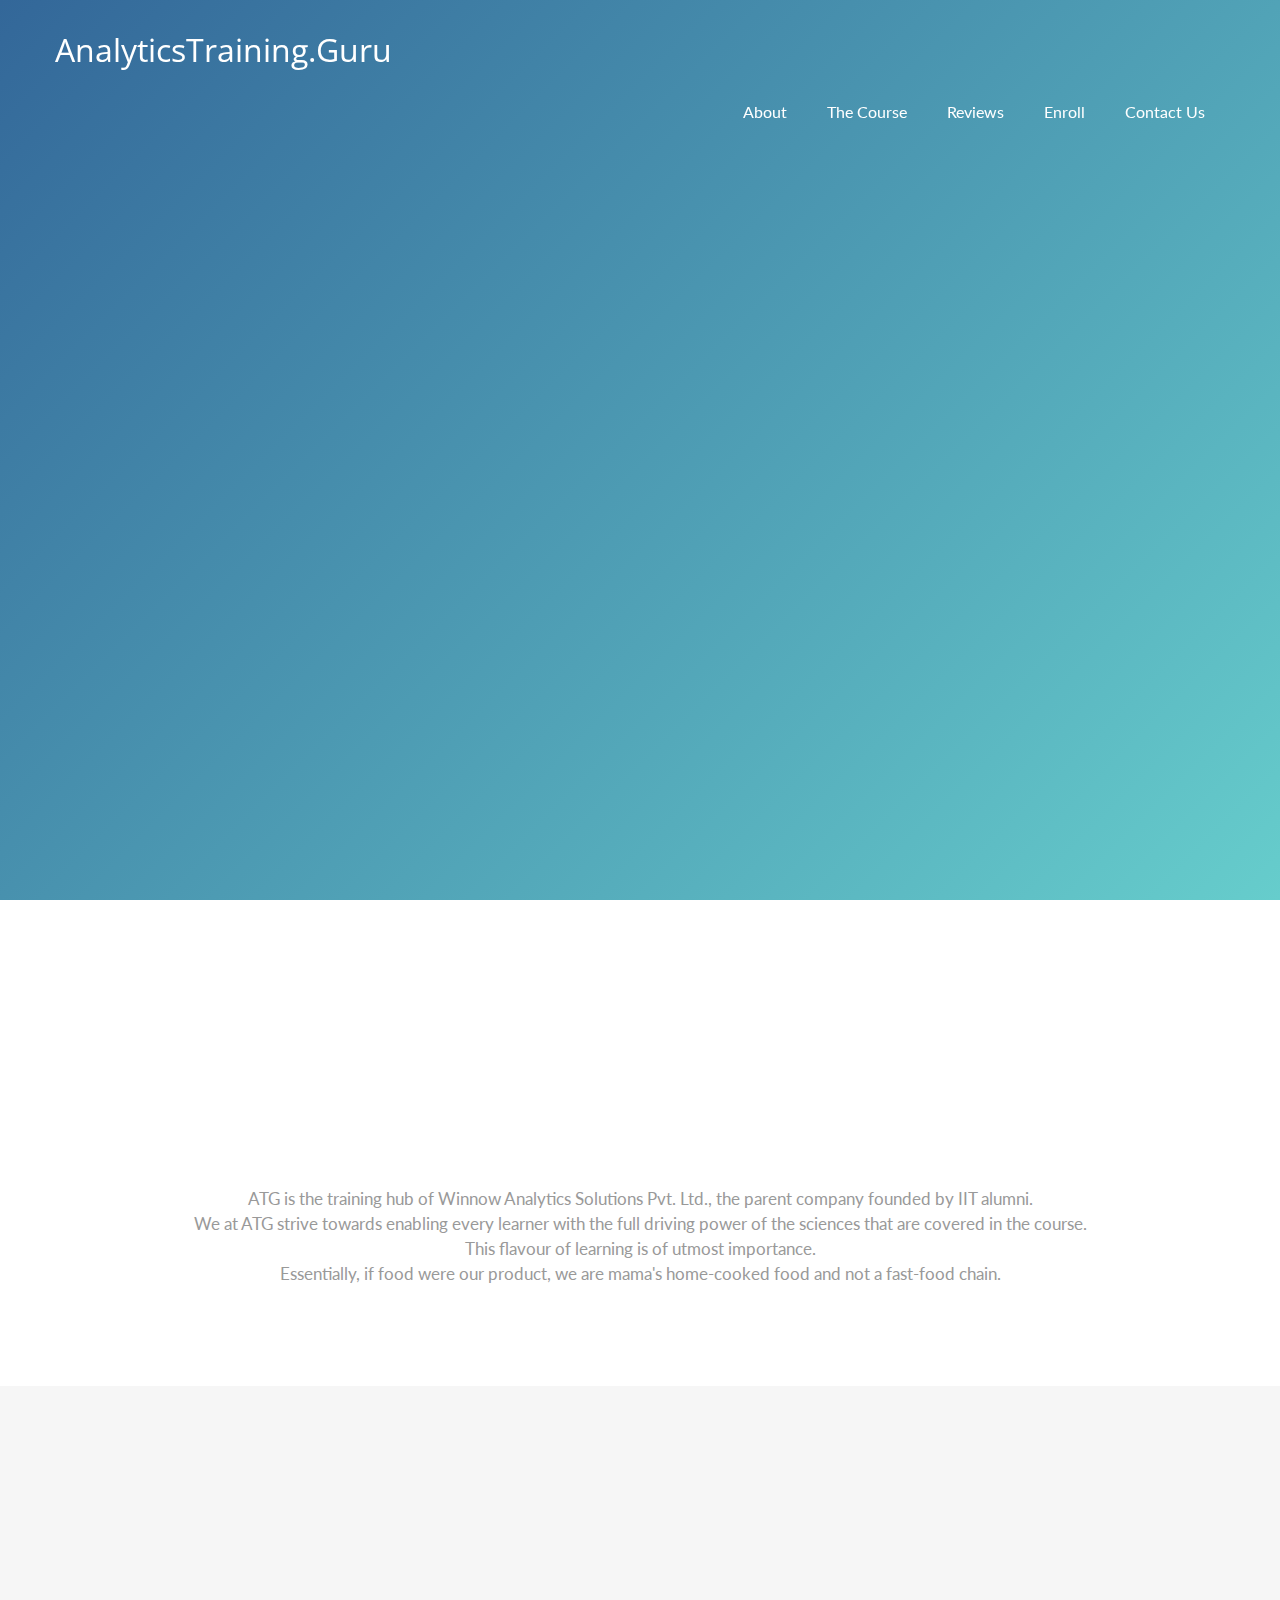
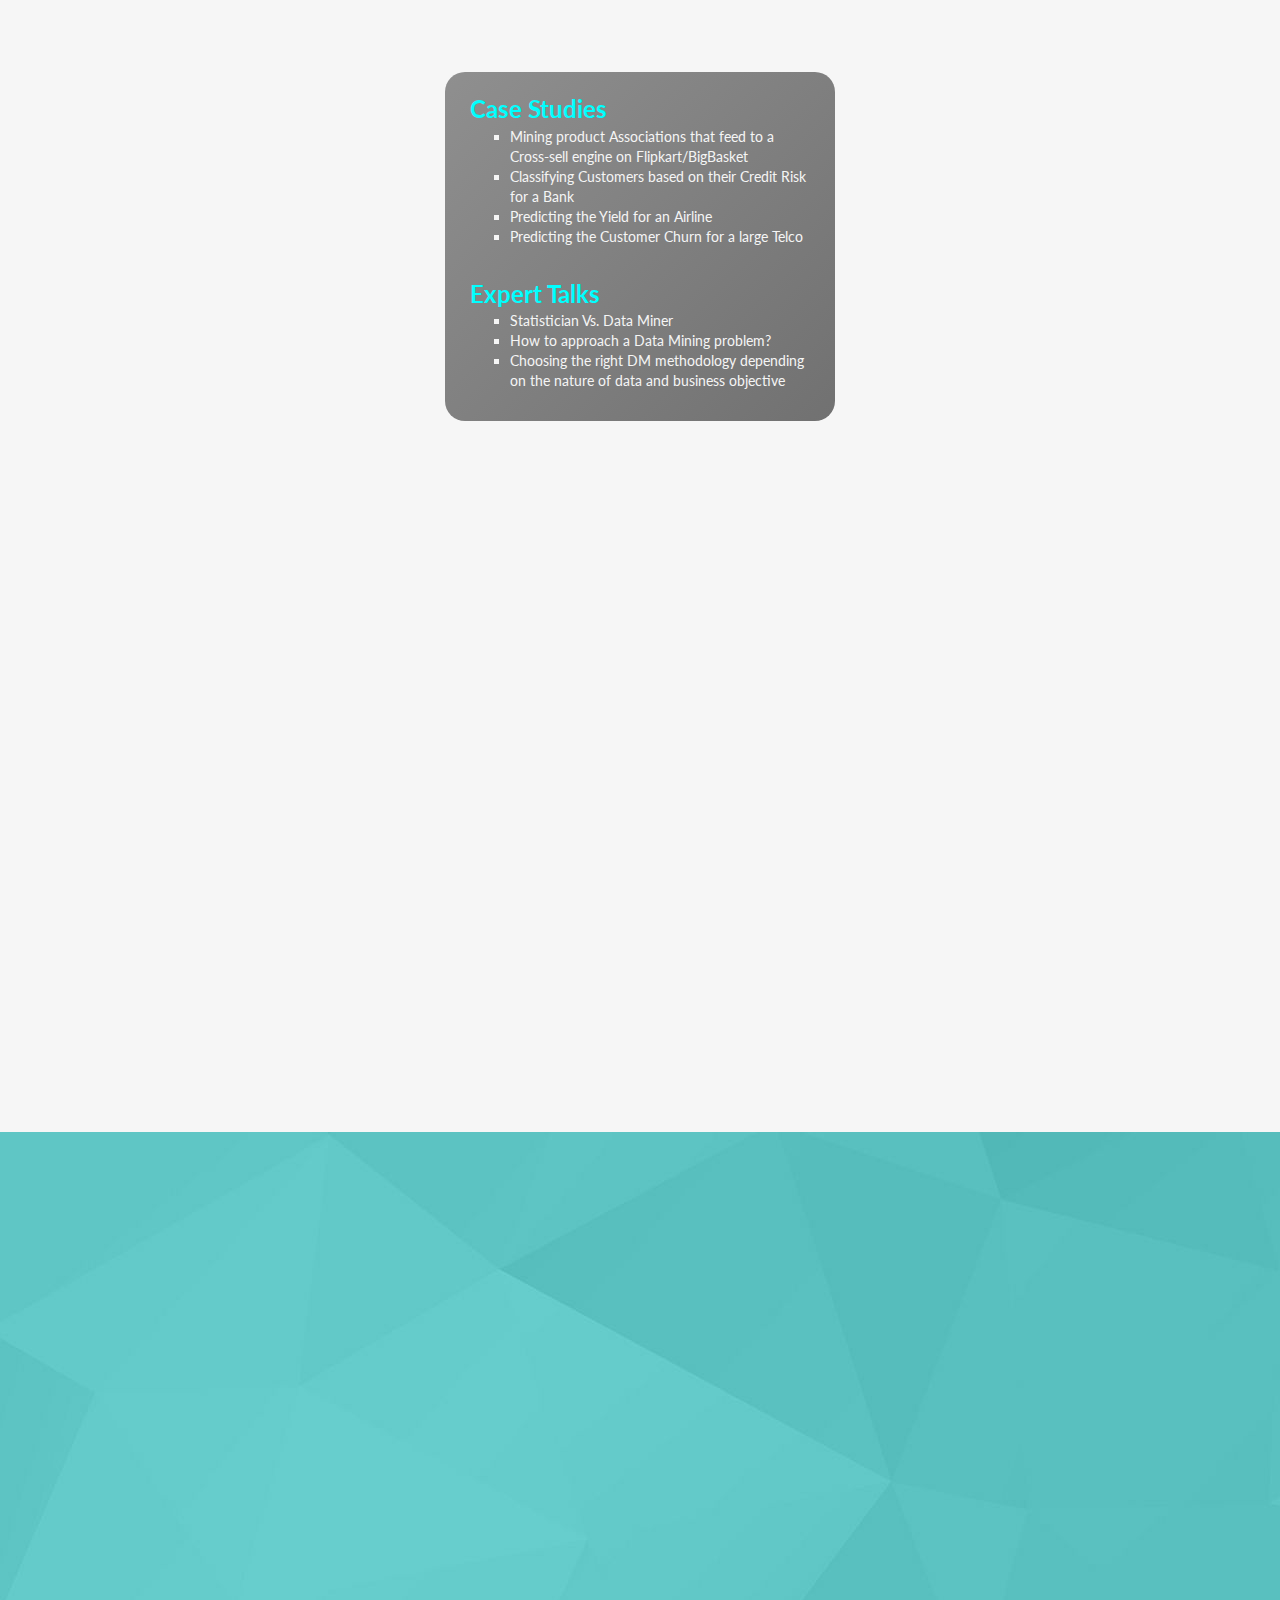
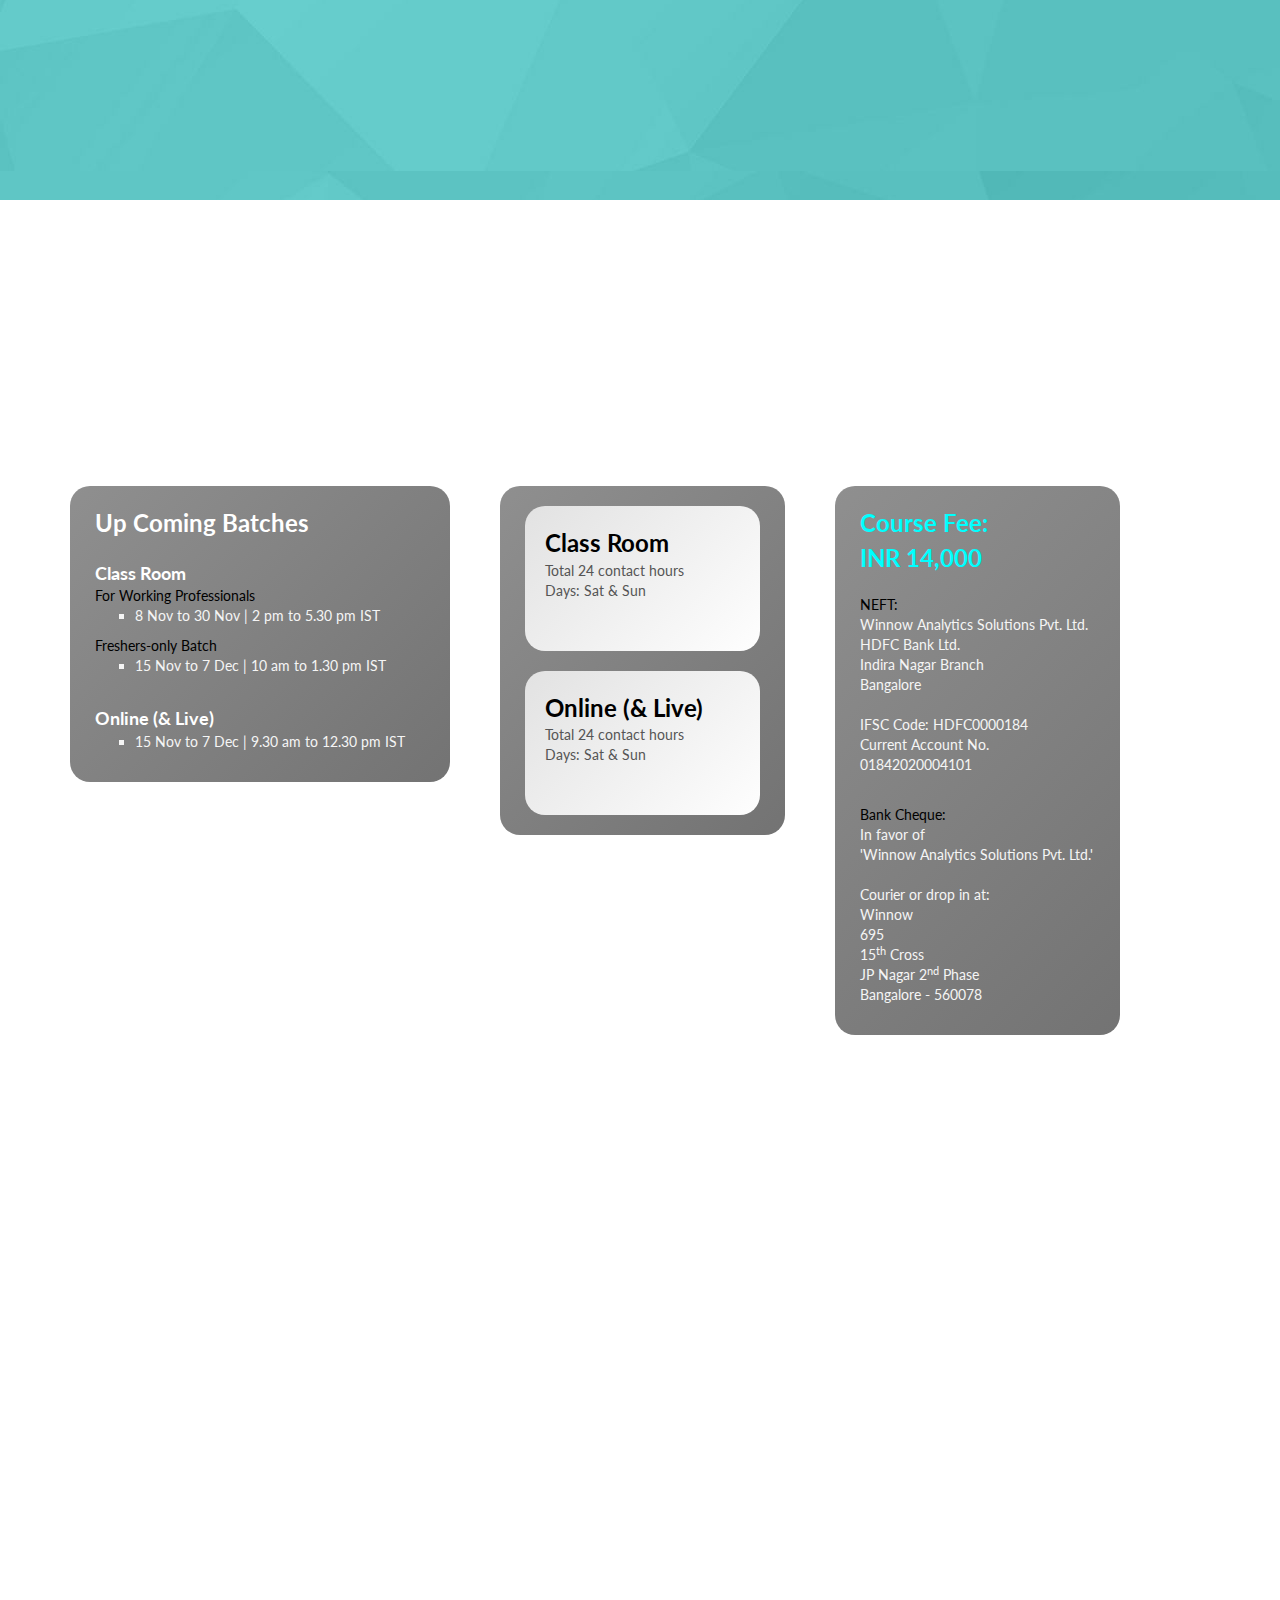
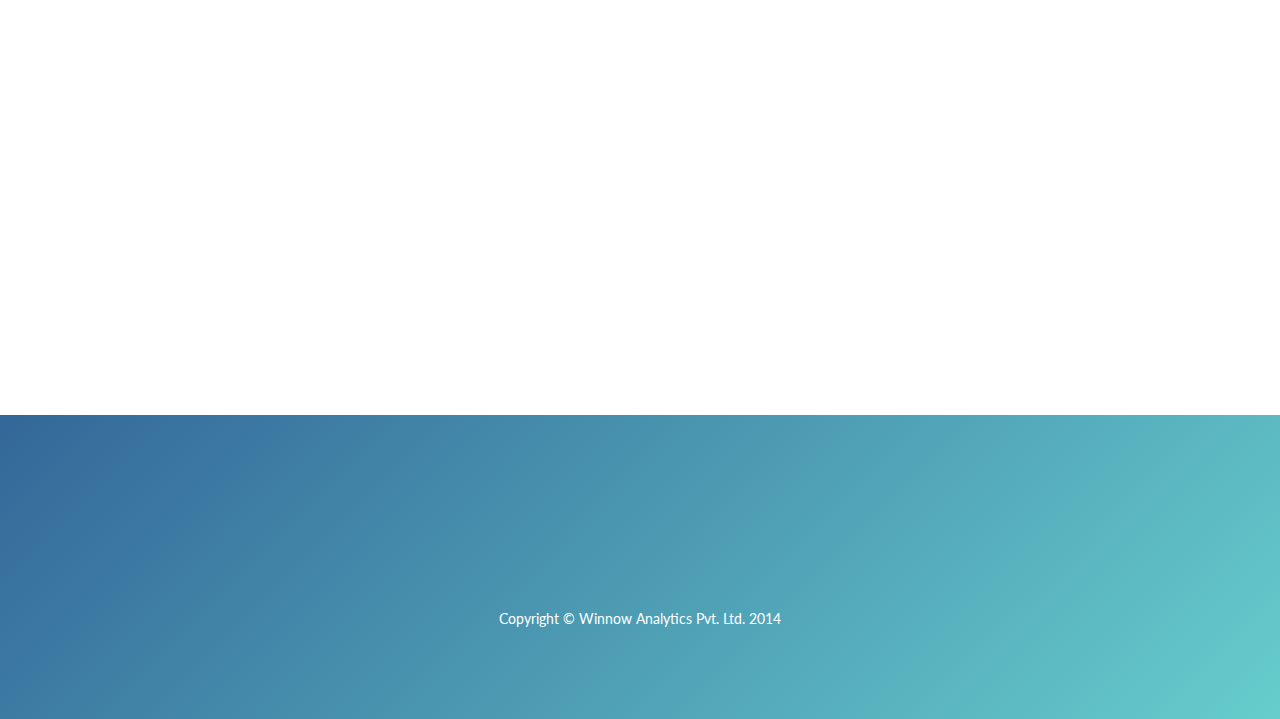
==== commit 982da688: "Update index.html" ====
--- a/index.html
+++ b/index.html
@@ -1,74 +1,978 @@
-<!DOCTYPE html>
-<html>
-
-  <head>
-    <meta charset='utf-8'>
-    <meta http-equiv="X-UA-Compatible" content="chrome=1">
-    <meta name="description" content="Winnowsteven.github.io : ">
-
-    <link rel="stylesheet" type="text/css" media="screen" href="stylesheets/stylesheet.css">
-
-    <title>Winnowsteven.github.io</title>
-  </head>
-
-  <body>
-
-    <!-- HEADER -->
-    <div id="header_wrap" class="outer">
-        <header class="inner">
-          <a id="forkme_banner" href="https://github.com/winnowsteven">View on GitHub</a>
-
-          <h1 id="project_title">Winnowsteven.github.io</h1>
-          <h2 id="project_tagline"></h2>
-
-        </header>
+<!doctype html>
+<!--[if lt IE 7]><html lang="en" class="no-js ie6"><![endif]-->
+<!--[if IE 7]><html lang="en" class="no-js ie7"><![endif]-->
+<!--[if IE 8]><html lang="en" class="no-js ie8"><![endif]-->
+<!--[if gt IE 8]><!-->
+<html lang="en" class="no-js">
+<!--<![endif]-->
+
+<head>
+    <meta charset="UTF-8">
+    <title>AnalyticsTrainingGuru</title>
+    <meta name="viewport" content="width=device-width, initial-scale=1.0, maximum-scale=1.0, user-scalable=no">
+    <meta http-equiv="X-UA-Compatible" content="IE=edge,chrome=1" />
+    <link rel="shortcut icon" href="favicon.png">
+
+    <link rel="stylesheet" href="css/bootstrap.css">
+    <link href='http://fonts.googleapis.com/css?family=Open+Sans+Condensed:300' rel='stylesheet' type='text/css'>
+
+    <link rel="stylesheet" href="css/animate.css">
+    <link rel="stylesheet" href="css/font-awesome.min.css">
+    <link rel="stylesheet" href="css/slick.css">
+    <link rel="stylesheet" href="js/rs-plugin/css/settings.css">
+
+    <link rel="stylesheet" href="css/freeze.css">
+
+
+    <script type="text/javascript" src="js/modernizr.custom.32033.js"></script>
+
+    <!--[if lt IE 9]>
+      <script src="https://oss.maxcdn.com/libs/html5shiv/3.7.0/html5shiv.js"></script>
+      <script src="https://oss.maxcdn.com/libs/respond.js/1.4.2/respond.min.js"></script>
+    <![endif]-->
+    
+</head>
+
+<body>
+
+    <div class="pre-loader">
+        <div class="load-con">
+            
+            <span style="color: white;font-size: xx-large;font-family:Open Sans Condensed ">AnalyticsTraining.Guru</span> 
+           
+            <div class="spinner">
+              <div class="bounce1"></div>
+              <div class="bounce2"></div>
+              <div class="bounce3"></div>
+               
+             
+            </div>
+        </div>
     </div>
-
-    <!-- MAIN CONTENT -->
-    <div id="main_content_wrap" class="outer">
-      <section id="main_content" class="inner">
-        <h3>
-<a name="welcome-to-github-pages" class="anchor" href="#welcome-to-github-pages"><span class="octicon octicon-link"></span></a>Welcome to GitHub Pages.</h3>
-
-<p>This automatic page generator is the easiest way to create beautiful pages for all of your projects. Author your page content here using GitHub Flavored Markdown, select a template crafted by a designer, and publish. After your page is generated, you can check out the new branch:</p>
-
-<pre><code>$ cd your_repo_root/repo_name
-$ git fetch origin
-$ git checkout gh-pages
-</code></pre>
-
-<p>If you're using the GitHub for Mac, simply sync your repository and you'll see the new branch.</p>
-
-<h3>
-<a name="designer-templates" class="anchor" href="#designer-templates"><span class="octicon octicon-link"></span></a>Designer Templates</h3>
-
-<p>We've crafted some handsome templates for you to use. Go ahead and continue to layouts to browse through them. You can easily go back to edit your page before publishing. After publishing your page, you can revisit the page generator and switch to another theme. Your Page content will be preserved if it remained markdown format.</p>
-
-<h3>
-<a name="rather-drive-stick" class="anchor" href="#rather-drive-stick"><span class="octicon octicon-link"></span></a>Rather Drive Stick?</h3>
-
-<p>If you prefer to not use the automatic generator, push a branch named <code>gh-pages</code> to your repository to create a page manually. In addition to supporting regular HTML content, GitHub Pages support Jekyll, a simple, blog aware static site generator written by our own Tom Preston-Werner. Jekyll makes it easy to create site-wide headers and footers without having to copy them across every page. It also offers intelligent blog support and other advanced templating features.</p>
-
-<h3>
-<a name="authors-and-contributors" class="anchor" href="#authors-and-contributors"><span class="octicon octicon-link"></span></a>Authors and Contributors</h3>
-
-<p>You can <a href="https://github.com/blog/821" class="user-mention">@mention</a> a GitHub username to generate a link to their profile. The resulting <code>&lt;a&gt;</code> element will link to the contributor's GitHub Profile. For example: In 2007, Chris Wanstrath (<a href="https://github.com/defunkt" class="user-mention">@defunkt</a>), PJ Hyett (<a href="https://github.com/pjhyett" class="user-mention">@pjhyett</a>), and Tom Preston-Werner (<a href="https://github.com/mojombo" class="user-mention">@mojombo</a>) founded GitHub.</p>
-
-<h3>
-<a name="support-or-contact" class="anchor" href="#support-or-contact"><span class="octicon octicon-link"></span></a>Support or Contact</h3>
-
-<p>Having trouble with Pages? Check out the documentation at <a href="http://help.github.com/pages">http://help.github.com/pages</a> or contact <a href="mailto:support@github.com">support@github.com</a> and we’ll help you sort it out.</p>
-      </section>
+   
+    <header>
+        
+        <nav class="navbar navbar-default navbar-fixed-top" role="navigation">
+                <div class="container">
+                    <!-- Brand and toggle get grouped for better mobile display -->
+                    <div class="navbar-header">
+                        <button type="button" class="navbar-toggle" data-toggle="collapse" data-target="#bs-example-navbar-collapse-1">
+                            <span class="fa fa-bars fa-lg"></span>
+                        </button>
+                        <a class="navbar-brand" href="index.html">
+                            <span style="color: white;font-size: xx-large;font-family:Open Sans Condensed ">AnalyticsTraining.Guru</span> 
+                           <!-- <img src="img/freeze/Expertbox.png" alt="" class="logo"> -->
+                        </a>
+                    </div>
+
+                    <!-- Collect the nav links, forms, and other content for toggling -->
+                    <div class="collapse navbar-collapse" id="bs-example-navbar-collapse-1">
+
+                        <ul class="nav navbar-nav navbar-right">
+                            
+                            
+                            <li><a href="#about">about</a>
+                            </li>                          
+                            <li><a href="#features">The Course</a>
+                            </li>
+                            <li><a href="#reviews">reviews</a>
+                            </li>
+                            <li><a href="#screens">Enroll</a>
+                            </li>
+                            <!--
+                            <li><a href="#demo">demo</a>
+                            </li>
+                            <li><a class="getApp" href="#getApp">get app</a>
+                            </li>
+                            -->
+                            <li><a href="#support">Contact Us</a>
+  
+                        </ul>
+                    </div>
+                    <!-- /.navbar-collapse -->
+                </div>
+                <!-- /.container-->
+        </nav>
+
+        
+        <!--RevSlider-->
+        
+        <div class="tp-banner-container" >
+            <div class="tp-banner" >
+                <ul>
+                      <!-- SLIDE 1 -->
+                    <li data-transition="zoomout" data-slotamount="20000" data-masterspeed="20000" >
+                        <!-- MAIN IMAGE -->
+                        <img src="img/transparent.png"  alt="slidebg1"  data-bgfit="cover" data-bgposition="left top" data-bgrepeat="no-repeat">
+                        <!-- LAYERS -->
+                        <!-- LAYER NR. 1 -->
+                    
+                        <div 
+                            class="tp-caption lfb fadeout visible-lg"
+                            data-x="center"
+                            data-y="350"
+                            data-hoffset="0"
+                            data-voffset="0"
+                            data-speed="700"
+                            data-start="1000"
+                            data-easing="Power4.easeOut">
+                            <img src="img/freeze/Slides/Sports.png" alt="">
+                        </div>
+
+                        <div class="tp-caption lfl fadeout visible-xs"
+                            data-x="400"
+                            data-y="400"
+                            data-hoffset="0"
+                            data-voffset="0"
+                            data-speed="700"
+                            data-start="1000"
+                            data-easing="Power4.easeOut">
+                            <img src="img/freeze/Slides/Sports.png" alt="">
+                        </div>
+                        
+                        
+
+                        
+                        <div class="tp-caption large_white_light sft" data-x="center" data-y="250" data-hoffset="0" data-voffset="0" data-speed="1000" data-start="1400" data-easing="Power4.easeOut">
+                            Analytics Everywhere <i class="fa fa-heart"></i>
+                        </div>
+                        
+                        
+                    </li>
+                    
+                    <!-- SLIDE2  -->
+                    <li data-transition="fade" data-slotamount="0" data-masterspeed="0" >
+                        <!-- MAIN IMAGE -->
+                        <img src="img/transparent.png"  alt="slidebg1"  data-bgfit="cover" data-bgposition="left top" data-bgrepeat="no-repeat">
+                        <!-- LAYERS -->
+                        <!-- LAYER NR. 2 -->
+                    
+                         <div class="tp-caption lfl fadeout hidden-xs"
+                            data-x="20"
+                            data-y="250"
+                            data-hoffset="30"
+                            data-voffset="0"
+                            data-speed="700"
+                            data-start="1000"
+                            data-easing="Power4.easeOut"
+                            >
+                       
+                             <img src="img/freeze/Slides/Graph.png " alt="">
+                        </div>
+                        
+                         <div class="tp-caption lfl fadeout visible-xs"
+                            data-x="30"
+                            data-y="240"
+                            data-hoffset="0"
+                            data-voffset="0"
+                            data-speed="700"
+                            data-start="1000"
+                            data-easing="Power4.easeOut">
+                             <img src="img/freeze/Slides/Graph.png" alt="">
+                        </div>
+
+                        <div class="tp-caption large_white_bold sft" data-x="500" data-y="center" data-hoffset="0" data-voffset="-80" data-speed="500" data-start="1200" data-easing="Power4.easeOut">
+                          Dream Big
+                        </div>
+                       
+                        <div class="tp-caption medium_light_white sfb" data-x="500" data-y="center" data-hoffset="0" data-voffset="0" data-speed="1000" data-start="1500" data-easing="Power4.easeOut">
+                           Take your career places
+                        </div>
+
+                        <div class="tp-caption sfb visible-lg" data-x="500" data-y="center" data-hoffset="0" data-voffset="85" data-speed="1000" data-start="1700" data-easing="Power4.easeOut">
+                            <a href="#about" class="btn btn-primary inverse btn-lg">LEARN MORE</a>
+                        </div>
+                        <div class="tp-caption sfb visible-xs" data-x="500" data-y="center" data-hoffset="0" data-voffset="85" data-speed="1000" data-start="1700" data-easing="Power4.easeOut">
+                            <a href="#about" class="btn btn-primary inverse btn-lg-small">LEARN MORE</a>
+                        </div>
+                       
+                       
+
+                    </li>
+                    
+                    <!-- SLIDE 3 -->
+                    <li data-transition="zoomout" data-slotamount="0" data-masterspeed="0" >
+                        <!-- MAIN IMAGE -->
+                        <img src="img/transparent.png"  alt="slidebg1"  data-bgfit="cover" data-bgposition="left top" data-bgrepeat="no-repeat">
+                        <!-- LAYERS --> 
+                        <!-- LAYER NR. 3 large -->
+                        
+                        <div class="tp-caption mediumlarge_light_white sfl " data-x="center" data-y="center" data-hoffset="0" data-voffset="-50" data-speed="1000" data-start="1000" data-easing="Power4.easeOut">
+                            Be the Best. Love work. Inspire Others.
+                        </div> 
+                        <div class="tp-caption small_light_white sfb " data-x="center" data-y="450" data-hoffset="0" data-voffset="80" data-speed="1000" data-start="1600" data-easing="Power4.easeOut">
+                           <p>Come be a part of the ATG family</p>
+                        </div>              
+                        <div class="tp-caption sfb visible-lg" data-x="center" data-y="center" data-hoffset="0" data-voffset="85" data-speed="1000" data-start="1700" data-easing="Power4.easeOut">
+                            <a href="#support" class="btn btn-primary inverse btn-lg">Get in touch</a>
+                        </div>
+                        <div class="tp-caption sfb visible-xs" data-x="center" data-y="350" data-hoffset="0" data-voffset="85" data-speed="1000" data-start="1700" data-easing="Power4.easeOut">
+                            <a href="#support" class="btn btn-primary inverse btn-lg-small">Get in touch</a>
+                        </div>
+                        
+                         <!-- LAYER NR. 3 large -->
+                         
+                        
+                    </li>
+                    
+                </ul>
+            </div>
+        </div>
+
+
+    </header>
+
+
+    <div class="wrapper">
+
+        
+
+        <section id="about">
+            <div class="container">
+                
+                <div class="section-heading scrollpoint sp-effect3">
+                    <h1>About Us</h1>
+                    <div class="divider"></div>
+                    <p>Its all about you</p>
+                </div>
+                
+                <div class="row about-item">
+                <p>ATG is the training hub of Winnow Analytics Solutions Pvt. Ltd., the parent company founded by IIT alumni.
+                <br/>
+                   We at ATG strive towards enabling every learner with the full driving power of the sciences that are covered in the course. 
+                   <br/>This flavour of learning is of utmost importance.
+              <br/>
+             
+                   Essentially, if food were our product, we are mama's home-cooked food and 
+                   not a fast-food chain.   
+                </p>
+                
+                
+                
+                
+                </div>
+
+                <!--
+                <div class="row">
+                    
+                    
+                    <div class="col-md-3 col-sm-3 col-xs-6">
+                        <div class="about-item scrollpoint sp-effect2">
+                            <i class="fa fa-download fa-2x"></i>
+                            <h3>Origin</h3>
+                            <p>ATG is the training hub of Winnow Analytics Solutions Pvt. Ltd., the parent company founded by IIT alumni.</p>
+                        </div>
+                    </div>
+                    <div class="col-md-3 col-sm-3 col-xs-6" >
+                        <div class="about-item scrollpoint sp-effect5">
+                            <i class="fa fa-mobile fa-2x"></i>
+                            <h3>On-the-go</h3>
+                            <p>Lorem ipsum dolor sit amet, consectetur adipisicing elit, sed do eiusmod tempor incididunt ut labore et dolore.</p>
+                        </div>
+                    </div>
+                    <div class="col-md-3 col-sm-3 col-xs-6" >
+                        <div class="about-item scrollpoint sp-effect5">
+                            <i class="fa fa-users fa-2x"></i>
+                            <h3>Social connect</h3>
+                            <p>Be a part of ATG community on facebook</p>
+                        </div>
+                    </div>
+                    <div class="col-md-3 col-sm-3 col-xs-6" >
+                        <div class="about-item scrollpoint sp-effect1">
+                            <i class="fa fa-sliders fa-2x"></i>
+                            <h3>Dedicated support</h3>
+                            <p>ATG's vision is to develop some genuine practitioners in the field of data mining & decision sciences</p>
+                        </div>
+                    </div>
+                </div>
+                -->
+            </div>
+        </section>
+
+        <section id="features">
+            <div class="container">
+                <div class="section-heading scrollpoint sp-effect3">
+                    <h1>The Course</h1>
+                    <div class="divider"></div>
+                    <p>Title: The Foundation Course in Analytics</p>
+                </div>
+                 <div class="row">
+                    <div class="col-md-4 col-sm-4 scrollpoint sp-effect1">
+                        <div class="media feature">
+                            <a class="pull-right" href="#">
+                            </a>
+                            <div class="media-body">
+                                <h4 class="media-heading" style="color: #269abc">1.INTRODUCTION</h4> 
+                                <ul type="square">
+                                    <li>Takeaways from the Course</li>
+                                    <li>Analytics & Decision Sciences: What & Why?</li>
+                                    <li>What Tasks Can Data Mining Accomplish?</li>
+                                    <li> <b>Case Study 1:</b> Mining product Associations that feed to a Cross-sell engine on Flipkart/BigBasket.com</li>
+                                    <li> <b>Class Discussion:</b> Potential Analytics in your current job/domain</li>
+                                </ul>                            
+                            </div>
+                        </div>
+                 
+                         <div class="media feature">
+                            <a class="pull-right" href="#">
+                            </a>
+                            <div class="media-body">
+                                <h4 class="media-heading" style="color: #269abc">2.DATA MINING SOFTWARE: R </h4> 
+                                <ul type="square">
+                                    <li>Setting up R in your laptop</li>
+                                    <li>Crash Course in R</li>
+                                    <li>Working with Data in R</li>
+                                    <li>R, SAS & SPSS compared</li>
+                                   
+                                </ul>                            
+                            </div>
+                        </div>
+
+                          <div class="media feature">
+                            <a class="pull-right" href="#">
+                            </a>
+                            <div class="media-body">
+                                <h4 class="media-heading" style="color: #269abc">3.DATA DISSECTION AND DISCOVERY </h4> 
+                                 
+                                  <ul >
+                                    <li type="square">Data Preprocessing</li>
+                                    <ul type="square">
+                                        <li>Data Cleaning</li>
+                                        <li>Dealing with Missing Data</li>
+                                        <li>Detecting & Handling Outliers</li>
+                                        <li>Data Normalization Techniques</li>
+
+                                        </ul>
+
+                                    <li type="square">Exploratory Data Analysis</li>
+                                    <ul type="square">
+                                        <li>Understanding the Types of Variables</li>
+                                        <li>Exploring Categorical Variables</li>
+                                        <li>Exploring Numeric Variables</li>
+                                        <li>Univariate & Bivariate Analysis</li>
+                                        <li>Visual Techniques</li>
+                                        </ul>
+
+                                 </ul>
+                            </div>
+                        </div>
+                     <div class="media feature">
+                            <a class="pull-right" href="#">
+                            </a>
+                            <div class="media-body">
+                                <h4 class="media-heading" style="color: #269abc">4.DECISION TREES </h4> 
+                                <ul type="square">
+                                    <li>Introduction to Decision Trees</li>
+                                    <li>Classification and Regression Trees (CART)</li>
+                                    <li>CART vs. CHAID vs. C4.5 Algorithm</li>
+                                    <li>Decision Rules</li>
+                                    <li>Case Study 2: Classifying Customers based on their Credit Risk for a Bank</li>
+                                   
+                                </ul>                            
+                            </div>
+                        </div>
+                        
+                         <div class="media feature">
+                            <a class="pull-right" href="#">
+                            </a>
+                            <div class="media-body">
+                                <h4 class="media-heading" style="color: #269abc">5.REVIEW OF STATISTICS CONCEPTS</h4> 
+                                <ul type="square">
+                                    <li>Using Descriptive Statistics to summarize data</li>
+                                    <li>Statistical Distributions</li>
+                                    <li>Inferential Statistics</li>
+                                    <li><b>Expert Talk 1:</b> Statistician Vs. Data Miner</li>
+                                 
+                                </ul>                         
+                            </div>
+                        </div>
+                        
+                          
+                       </div>
+                      <div class="col-md-4 col-sm-10 transparent" >
+                          <br/>
+                          
+                          <b style="color: #00FFFFFF;font-size: x-large"> Case Studies</b> 
+                          <ul type="square">
+                                    <li>Mining product Associations that feed to a Cross-sell engine on Flipkart/BigBasket</li>
+                                    <li> Classifying Customers based on their Credit Risk for a Bank</li>
+                                    <li>Predicting the Yield for an Airline</li>
+                                    <li>Predicting the Customer Churn for a large Telco</li>
+                                 
+                                </ul>  
+                          
+                           
+                            
+                            <br/>
+
+                           <b style="color: #00FFFFFF;font-size: x-large"> Expert Talks</b>
+                            <ul type="square">
+                                    <li>Statistician Vs. Data Miner</li>
+                                    <li>How to approach a Data Mining problem?</li>
+                                    <li>Choosing the right DM methodology depending on the nature of data and business objective</li>
+                                                            
+                                </ul> 
+                           
+                            <br/>
+                           
+                            
+
+                          </div> 
+                     
+               <div class="col-md-4 col-sm-4 scrollpoint sp-effect2">
+                       
+
+                   <div class="media feature">
+                            <a class="pull-left" href="#">
+                             
+                            </a>
+                            <div class="media-body">
+                                <h4 class="media-heading" style="color: #269abc">6.ASSOCIATION RULES</h4> 
+                                <ul type="square">
+                                    <li>Introduction using an Example</li>
+                                    <li>Mining Frequent Item Sets (Affinity Vs. Market Baskets)</li>
+                                    <li>Apriori Algorithm</li>
+                                    <li>Preparing Input Data Set: Transaction Vs. Basket</li>
+                                    <li>Interpreting a Rule: Support, Confidence, and Lift</li>
+                                    <li><b>Implementing Case Study 1:</b>Mining product Associations that feed to a Cross-sell engine on BigBasket.com</li>
+                                 
+                                </ul>
+                            </div>
+                        </div>
+                   
+                     <div class="media feature">
+                            <a class="pull-left" href="#">
+                            </a>
+                            <div class="media-body">
+                                <h4 class="media-heading" style="color: #269abc">7.LINEAR REGRESSION </h4> 
+                                 
+                                  <ul >
+                                    <li type="square">Introduction</li>
+                                    <li type="square">Concepts of Regression Modeling</li>
+                                    <ul type="square">
+                                        <li>Least-Squares</li>
+                                        <li>Correlation</li>
+                                        <li>Multi Co-linearity</li>
+                                        <li>Chi-Square</li>
+                                        </ul>
+
+                                    <li type="square">Variable Selection Methods</li>
+                                    <li type="square">Categorical Predictors</li>
+                                    <li type="square">Goodness of Fit</li>
+                                    <ul type="square">
+                                        <li>P-value</li>
+                                        <li>R-square & Adjusted R-square</li>
+                                        <li>F-test</li>
+                                        </ul>
+                                    <li type="square">Inference in Regression</li>
+                                    <ul type="square">
+                                        <li>Std. Error of Estimate</li>
+                                        <li>ANOVA</li>
+                                        </ul>
+                                    <li type="square">Model Evaluation</li>
+                                    <ul type="square">
+                                        <li>Sequential Sums of Squares</li>                                        
+                                        </ul>
+                                    <li type="square"><b>Case Study 3:</b>Predicting the Customer Churn for a Large Telco</li>
+
+                                 </ul>
+                            </div>
+                        </div>
+                   
+                    <div class="media feature">
+                            <a class="pull-left" href="#">
+                             
+                            </a>
+                            <div class="media-body">
+                                <h4 class="media-heading" style="color: #269abc">8.CLUSTERING</h4> 
+                                <ul type="square">
+                                    <li>Introduction to K-Means Clustering</li>
+                                    <li>Defining the No. of Clusters</li>
+                                    <li>Distance Measures</li>
+                                    <li>Proximity Matrix - Distance b/w Cluster Centers</li>
+                                    <li>Variation within Cluster & Examining its Composition</li>
+                                    <li>ANOVA Table – knowing differences b/w clusters</li>
+                                    <li>Hierarchical Clustering & Two-Step Method</li>
+                                    <li><b>Case Study 4:</b> Agent Segmentation for an Airline Carrier</li>
+                                 
+                                </ul>
+                            </div>
+                        </div>
+                  
+                        </div>
+                
+                  <!--
+                <div class="row">
+                    <div class="col-md-4 col-sm-4 scrollpoint sp-effect1">
+                        <div class="media media-left feature">
+                            <a class="pull-right" href="#">
+                              <i class="fa fa-cogs fa-2x"></i> 
+                            </a>
+                            <div class="media-body">
+                                <h3 class="media-heading">INTRODUCTION</h3> 
+                                <ul type="square">
+                                    <li>Takeaways from the Course</li>
+                                    <li>Analytics & Decision Sciences: What & Why?</li>
+                                    <li>What Tasks Can Data Mining Accomplish?</li>
+                                    <li> Case Study 1: Mining product Associations that feed to a Cross-sell engine on Flipkart/BigBasket.com</li>
+                                    <li>Class Discussion: Potential Analytics in your current job/domain</li>
+                                </ul>
+
+                            </div>
+                        </div>
+                        <div class="media media-left feature">
+                            <a class="pull-right" href="#">
+                                <i class="fa fa-envelope fa-2x"></i>
+                            </a>
+                            <div class="media-body">
+                                <h3 class="media-heading">Messages Inbox</h3>
+                                Lorem ipsum dolor sit amet.
+                            </div>
+                        </div>
+                        <div class="media media-left feature">
+                            <a class="pull-right" href="#">
+                                <i class="fa fa-users fa-2x"></i>
+                            </a>
+                            <div class="media-body">
+                                <h3 class="media-heading">Friends List</h3>
+                                Lorem ipsum dolor sit amet.
+                            </div>
+                        </div>
+                        <div class="media media-left feature">
+                            <a class="pull-right" href="#">
+                                <i class="fa fa-comments fa-2x"></i>
+                            </a>
+                            <div class="media-body">
+                                <h3 class="media-heading">Live Chat Messages</h3>
+                                Lorem ipsum dolor sit amet.
+                            </div>
+                        </div>
+                        <div class="media media-left feature">
+                            <a class="pull-right" href="#">
+                                <i class="fa fa-calendar fa-2x"></i>
+                            </a>
+                            <div class="media-body">
+                                <h3 class="media-heading">Calendar / Planner</h3>
+                                Lorem ipsum dolor sit amet.
+                            </div>
+                        </div>
+                    </div>
+                    
+                    <div class="col-md-4 col-sm-4" >
+                        <img src="img/freeze/iphone-freeze.png" class="img-responsive scrollpoint sp-effect5" alt="">
+                    </div> 
+                    <div class="col-md-4 col-sm-4 scrollpoint sp-effect2">
+                        <div class="media feature">
+                            <a class="pull-left" href="#">
+                                <i class="fa fa-map-marker fa-2x"></i>
+                            </a>
+                            <div class="media-body">
+                                <h3 class="media-heading">My Places</h3>
+                                Lorem ipsum dolor sit amet.
+                            </div>
+                        </div>
+                        <div class="media feature">
+                            <a class="pull-left" href="#">
+                                <i class="fa fa-film fa-2x"></i>
+                            </a>
+                            <div class="media-body">
+                                <h3 class="media-heading">Media Player™</h3>
+                                Lorem ipsum dolor sit amet.
+                            </div>
+                        </div>
+                        <div class="media feature">
+                            <a class="pull-left" href="#">
+                                <i class="fa fa-compass fa-2x"></i>
+                            </a>
+                            <div class="media-body">
+                                <h3 class="media-heading">Intuitive Statistics</h3>
+                                Lorem ipsum dolor sit amet.
+                            </div>
+                        </div>
+                        <div class="media feature">
+                            <a class="pull-left" href="#">
+                                <i class="fa fa-picture-o fa-2x"></i>
+                            </a>
+                            <div class="media-body">
+                                <h3 class="media-heading">Weather on-the-go</h3>
+                                Lorem ipsum dolor sit amet.
+                            </div>
+                        </div>
+                        <div class="media active feature">
+                            <a class="pull-left" href="#">
+                                <i class="fa fa-plus fa-2x"></i>
+                            </a>
+                            <div class="media-body">
+                                <h3 class="media-heading">And much more!</h3>
+                                Lorem ipsum dolor sit amet.
+                            </div>
+                        </div>
+                    </div>
+                </div>
+                -->
+            </div>
+        </section>
+
+        <section id="reviews">
+            <div class="container">
+                <div class="section-heading inverse scrollpoint sp-effect3">
+                    <h1>Reviews</h1>
+                    <div class="divider"></div>
+                    <p>Read what our Former Students are saying about us</p>
+                </div>
+                <div class="row">
+                    <div class="col-md-10 col-md-push-1 scrollpoint sp-effect3">
+                        <div class="review-filtering">
+                            <div class="review">
+                                <div class="row">
+                                    <div class="col-md-2">
+                                        <div class="review-person">
+                                            <img src="img/review/review-Shesh.jpg" alt="" class="img-responsive">
+                                        </div>
+                                    </div>
+                                    <div class="col-md-10">
+                                        <div class="review-comment">
+                                            <h3>“The course run by Kiran at Winnow Analytics is super useful.It gives great insight to the world of analytics. I totally appreciate the passion that Kiran has in this field.”</h3>
+                                            <p>
+                                                - Shesh Rao Paplikar
+                                                <span>
+                                                    <i class="fa fa-star fa-lg"></i>
+                                                    <i class="fa fa-star fa-lg"></i>
+                                                    <i class="fa fa-star fa-lg"></i>
+                                                    <i class="fa fa-star fa-lg"></i>
+                                                    <i class="fa fa-star fa-lg"></i>
+                                                </span>
+                                            </p>
+                                        </div>
+                                    </div>
+                                </div>
+                            </div>
+                            <div class="review rollitin">
+                                <div class="row">
+                                    <div class="col-md-2">
+                                        <div class="review-person">
+                                            <img src="img/review/review-Preeti.jpg " alt="" class="img-responsive">
+                                        </div>
+                                    </div>
+                                    <div class="col-md-10">
+                                        <div class="review-comment">
+                                            <h3>“Great course to get a peek into the world of Analytics. Kiran's passion for the subject is evident and rubs off on the class.”</h3>
+                                            <p>
+                                                - Preethi Arvind
+                                                <span>
+                                                    <i class="fa fa-star fa-lg"></i>
+                                                    <i class="fa fa-star fa-lg"></i>
+                                                    <i class="fa fa-star fa-lg"></i>
+                                                    <i class="fa fa-star fa-lg"></i>
+                                                    <i class="fa fa-star fa-lg"></i>
+                                                </span>
+                                            </p>
+                                        </div>
+                                    </div>
+                                </div>
+                            </div>
+                            
+                           
+                        </div>
+                    </div>
+                </div>
+            </div>
+        </section>
+
+        <section id="screens">
+            <div class="container">
+
+                <div class="section-heading scrollpoint sp-effect3">
+                    <h1>Enroll</h1>
+                    <div class="divider"></div>
+                    <p>Class Room Walk-ins or Online Live Sessions. You choose.</p>
+                </div>
+                
+                
+                <div class="col-md-4 col-sm-4 transparent" >
+                          <br/>
+                          
+                          <b style="color: #FFFFFF;font-size: x-large"> Up Coming Batches</b> <br/><br/>
+                         
+                          
+                          <b style="color: #FFFFFF;font-size: large"> Class Room</b> 
+                          <br/><span style="color: black">For Working Professionals</span>
+                          <ul type="square">
+                                 
+                                    <li>8 Nov to 30 Nov | 2 pm to 5.30 pm IST</li>
+                                
+                                 
+                                </ul> 
+                          
+                          <span style="color: black">Freshers-only Batch</span>
+                          <ul type="square">
+                                      <li>15 Nov to 7 Dec | 10 am to 1.30 pm IST</li>
+                                  
+                                
+                                 
+                                </ul> 
+                            <br/>
+                               
+                           <b style="color: #FFFFFF;font-size: large"> Online (& Live)</b>
+                            <ul type="square">
+                                <li>15 Nov to 7 Dec | 9.30 am to 12.30 pm IST</li>
+                               
+                                                       
+                                </ul>                            
+                            <br/>
+                          </div>
+                <div class=" col-sm-1"></div>
+                
+                  <div  >
+                       <div class="col-md-3 col-sm-5 transparent" >
+                          <br/>
+     
+                            <div class=" transparent_2" >             
+                          <b style="color: #000000;font-size: x-large"> Class Room</b> 
+                          <p>Total 24 contact hours<br/>Days: Sat & Sun</p>                       
+                                            
+                            <br/>   
+                          </div> 
+                            <br/>
+                            
+                            <div class=" transparent_2" >             
+                          <b style="color: #000000;font-size: x-large"> Online (& Live)</b> 
+                        <p>Total 24 contact hours<br/>Days: Sat & Sun</p>                       
+                                            
+                            <br/>                      
+                         
+                          </div> 
+
+                                                     
+                            <br/>
+                          </div> 
+                  
+                 
+                  </div>
+                  <div class=" col-sm-1"></div>
+                  
+                     <div class="col-md-3 col-sm-5 transparent" >
+                          <br/>
+       <b style="color: #00FFFFFF;font-size: x-large"> Course Fee:<br/> INR 14,000</b> <br/><br/>
+       <p><span style="color: #000000">NEFT:</span><br/>Winnow Analytics Solutions Pvt. Ltd.<br/>
+                         HDFC Bank Ltd.<br/> Indira Nagar Branch<br/> Bangalore<br/>
+                           <br/> IFSC Code: HDFC0000184<br/>
+                            Current Account No. 01842020004101<br/>
+                         
+                         
+                         </p>   <br/>
+     
+                         <p><span style="color: #000000">Bank Cheque:</span><br/>
+                         In favor of <br/>'Winnow Analytics Solutions Pvt. Ltd.'<br/>
+                          <br/> Courier or drop in at:<br/>
+                          Winnow<br/> 695<br/> 15<sup>th</sup> Cross<br/> JP Nagar 2<sup>nd</sup> Phase<br/> Bangalore - 560078<br/>
+                           
+                         
+                         </p> 
+
+
+
+
+
+                            <br/>
+
+                       
+                          </div> 
+                
+
+
+
+
+                           
+                            
+
+            
+                    
+                    <!--<div class="one">
+                        <img src="img/review/review-Shesh.jpg" alt="">
+                        <h4>Profile Page</h4>
+                    </div>
+                    
+                
+                    <div class="two">
+                        <img src="img/freeze/screens/menu.jpg" alt="">
+                        <h4>Toggel Menu</h4>
+                    </div>
+                    <div class="three">
+                        <img src="img/freeze/screens/weather.jpg" alt="">
+                        <h4>Weather Forcast</h4>
+                    </div>
+                    <div class="one">
+                        <img src="img/freeze/screens/signup.jpg" alt="">
+                        <h4>Sign Up</h4>
+                    </div>
+                    <div class="one">
+                        <img src="img/freeze/screens/calendar.jpg" alt="">
+                        <h4>Event Calendar</h4>
+                    </div> 
+                    <div class="two">
+                        <img src="img/freeze/screens/options.jpg" alt="">
+                        <h4>Some Options</h4>
+                    </div>
+                   
+                    <div class="three">
+                        <img src="img/freeze/screens/sales.jpg" alt="">
+                        <h4>Sales Analysis</h4>
+                    </div>
+                    -->
+                </div>
+            
+        </section>
+<!--
+        <section id="demo">
+            <div class="container">
+                <div class="section-heading scrollpoint sp-effect3">
+                    <h1>Demo</h1>
+                    <div class="divider"></div>
+                    <p>Take a closer look in more detail</p>
+                </div>
+                <div class="row">
+                    <div class="col-md-8 col-md-offset-2 scrollpoint sp-effect2">
+                        <div class="video-container" >
+                            <iframe src="http://player.vimeo.com/video/70984663"></iframe>
+                        </div>
+                    </div>
+                </div>
+            </div>
+        </section>
+-->
+<!--
+        <section id="getApp">
+            <div class="container-fluid">
+                <div class="section-heading inverse scrollpoint sp-effect3">
+                    <h1>Get App</h1>
+                    <div class="divider"></div>
+                    <p>Choose your native platform and get started!</p>
+                </div>
+                
+                <div class="row">
+                    <div class="col-md-12">
+                        <div class="hanging-phone scrollpoint sp-effect2 hidden-xs">
+                            <img src="img/freeze/freeze-angled2.png" alt="">
+                        </div>
+                        <div class="platforms">
+                            <a href="#" class="btn btn-primary inverse scrollpoint sp-effect1">
+                                <i class="fa fa-android fa-3x pull-left"></i>
+                                <span>Download for</span><br>
+                                <b>Android</b>
+                            </a>
+                            
+                                <a href="#" class="btn btn-primary inverse scrollpoint sp-effect2">
+                                    <i class="fa fa-apple fa-3x pull-left"></i>
+                                    <span>Download for</span><br>
+                                    <b>Apple IOS</b>
+                                </a>
+                        </div>
+
+                    </div>
+                </div>
+
+                
+
+            </div>
+        </section>
+-->
+
+        <section id="support" class="doublediagonal">
+            <div class="container">
+                <div class="section-heading scrollpoint sp-effect3">
+                    <h1>Contact Us</h1>
+                    <div class="divider"></div>
+                    <p>Give us a ring, or drop an email, or just fill in the form below, and we will get in touch with you.</p>
+                </div>
+                <div class="row">
+                    <div class="col-md-12">
+                        <div class="row">
+                            <div class="col-md-8 col-sm-8 scrollpoint sp-effect1">
+                                
+                                <form action='contact.php' method='POST'>
+                                    <div class="form-group">
+                                        <input id="name" type="text" class="form-control" placeholder="Your name">
+                                    </div>
+                                    <div class="form-group">
+                                        <input id="email" type="email" class="form-control" placeholder="Your email">
+                                    </div>
+                                    <div class="form-group">
+                                        <input id="phone" type="text" class="form-control" placeholder="Your phone number">
+                                    </div>
+                                    <div class="form-group">
+                                        <textarea id="detail" cols="30" rows="10" class="form-control" placeholder="Your message"></textarea>
+                                    </div>
+                                    <button name="body" type="submit" class="btn btn-primary btn-lg">Submit</button>
+                                </form>
+                            </div>
+                            <div class="col-md-4 col-sm-4 contact-details scrollpoint sp-effect2">
+                                <div class="media">
+                                    <a class="pull-left" href="#" >
+                                        <i class="fa fa-map-marker fa-2x"></i>
+                                    </a>
+                                    <div class="media-body">
+                                        <h6 class="media-heading">695, 15<sup>th</sup>Cross<br/> J P Nagar 2<sup>nd</sup> Phase<br/>
+                                                                    Bangalore<br/> India 560078</h6>
+                                    </div>
+                                </div>
+                                <div class="media">
+                                    <a class="pull-left" href="#" >
+                                        <i class="fa fa-envelope fa-2x"></i>
+                                    </a>
+                                    <div class="media-body">
+                                        <h5 class="media-heading">
+                                            <a href="mailto:training@winnow.in">training@winnow.in</a>
+                                        </h5>
+                                    </div>
+                                </div>
+                                <div class="media">
+                                    <a class="pull-left" href="#" >
+                                        <i class="fa fa-phone fa-2x"></i>
+                                    </a>
+                                    <div class="media-body">
+                                        <h6 class="media-heading">+91 9886 016 564 <span style="font-size: xx-small">(Working Professionals call here)</span><br/>+91 9740 565 077 <span style="font-size: xx-small">(Freshers call here)</span> </h6>
+                                    </div>
+                                </div>
+                            </div>
+                        </div>
+                    </div>
+                </div>
+            </div>
+        </section>
+
+
+        <footer>
+            <div class="container">
+                <div class="social">
+                    <a href="#" class="scrollpoint sp-effect3"><i class="fa fa-twitter fa-lg"></i></a>
+                    
+                    <a href="https://www.facebook.com/analyticstraining.guru?hc_location=timeline" class="scrollpoint sp-effect3" target="_blank"><i class="fa fa-facebook fa-lg"></i></a>
+                </div>
+               
+                <div class="rights">
+                    <p>Copyright &copy;  Winnow Analytics Pvt. Ltd.  2014</p>
+                   
+                </div>
+            </div>
+        </footer>
+
     </div>
-
-    <!-- FOOTER  -->
-    <div id="footer_wrap" class="outer">
-      <footer class="inner">
-        <p>Published with <a href="http://pages.github.com">GitHub Pages</a></p>
-      </footer>
-    </div>
-
-    
-
-  </body>
+    <script src="js/jquery-1.11.1.min.js"></script>
+    <script src="js/bootstrap.min.js"></script>
+    <script src="js/slick.min.js"></script>
+    <script src="js/placeholdem.min.js"></script>
+    <script src="js/rs-plugin/js/jquery.themepunch.plugins.min.js"></script>
+    <script src="js/rs-plugin/js/jquery.themepunch.revolution.min.js"></script>
+    <script src="js/waypoints.min.js"></script>
+    <script src="js/scripts.js"></script>
+
+    <script>
+        $(document).ready(function() {
+            appMaster.preLoader();
+        });
+    </script>
+
+</body>
+
 </html>
--- a/js/rs-plugin/css/settings.css
+++ b/js/rs-plugin/css/settings.css
@@ -0,0 +1,1864 @@
+/*-----------------------------------------------------------------------------
+
+	-	Revolution Slider 4.1 Captions -
+
+		Screen Stylesheet
+
+version:   	1.4.5
+date:      	27/11/13
+author:		themepunch
+email:     	info@themepunch.com
+website:   	http://www.themepunch.com
+-----------------------------------------------------------------------------*/
+
+
+
+/*************************
+	-	CAPTIONS	-
+**************************/
+
+.tp-hide-revslider,.tp-caption.tp-hidden-caption	{	visibility:hidden !important; display:none !important;}
+
+
+.tp-caption { z-index:1; white-space:nowrap}
+
+.tp-caption-demo .tp-caption	{	position:relative !important; display:inline-block; margin-bottom:10px; margin-right:20px !important;}
+
+
+.tp-caption.whitedivider3px {
+
+	color: #000000;
+	text-shadow: none;
+	background-color: rgb(255, 255, 255);
+	background-color: rgba(255, 255, 255, 1);
+	text-decoration: none;
+	min-width: 408px;
+	min-height: 3px;
+	background-position: initial initial;
+	background-repeat: initial initial;
+	border-width: 0px;
+	border-color: #000000;
+	border-style: none;
+}
+
+
+.tp-caption.finewide_large_white {
+color:#ffffff;
+text-shadow:none;
+font-size:60px;
+line-height:60px;
+font-weight:300;
+font-family:"Open Sans", sans-serif;
+background-color:transparent;
+text-decoration:none;
+text-transform:uppercase;
+letter-spacing:8px;
+border-width:0px;
+border-color:rgb(0, 0, 0);
+border-style:none;
+}
+
+.tp-caption.whitedivider3px {
+color:#000000;
+text-shadow:none;
+background-color:rgb(255, 255, 255);
+background-color:rgba(255, 255, 255, 1);
+text-decoration:none;
+font-size:0px;
+line-height:0;
+min-width:468px;
+min-height:3px;
+border-width:0px;
+border-color:rgb(0, 0, 0);
+border-style:none;
+}
+
+.tp-caption.finewide_medium_white {
+color:#ffffff;
+text-shadow:none;
+font-size:37px;
+line-height:37px;
+font-weight:300;
+font-family:"Open Sans", sans-serif;
+background-color:transparent;
+text-decoration:none;
+text-transform:uppercase;
+letter-spacing:5px;
+border-width:0px;
+border-color:rgb(0, 0, 0);
+border-style:none;
+}
+
+.tp-caption.boldwide_small_white {
+font-size:25px;
+line-height:25px;
+font-weight:800;
+font-family:"Open Sans", sans-serif;
+color:rgb(255, 255, 255);
+text-decoration:none;
+background-color:transparent;
+text-shadow:none;
+text-transform:uppercase;
+letter-spacing:5px;
+border-width:0px;
+border-color:rgb(0, 0, 0);
+border-style:none;
+}
+
+.tp-caption.whitedivider3px_vertical {
+color:#000000;
+text-shadow:none;
+background-color:rgb(255, 255, 255);
+background-color:rgba(255, 255, 255, 1);
+text-decoration:none;
+font-size:0px;
+line-height:0;
+min-width:3px;
+min-height:130px;
+border-width:0px;
+border-color:rgb(0, 0, 0);
+border-style:none;
+}
+
+.tp-caption.finewide_small_white {
+color:#ffffff;
+text-shadow:none;
+font-size:25px;
+line-height:25px;
+font-weight:300;
+font-family:"Open Sans", sans-serif;
+background-color:transparent;
+text-decoration:none;
+text-transform:uppercase;
+letter-spacing:5px;
+border-width:0px;
+border-color:rgb(0, 0, 0);
+border-style:none;
+}
+
+.tp-caption.finewide_verysmall_white_mw {
+font-size:13px;
+line-height:25px;
+font-weight:400;
+font-family:"Open Sans", sans-serif;
+color:#ffffff;
+text-decoration:none;
+background-color:transparent;
+text-shadow:none;
+text-transform:uppercase;
+letter-spacing:5px;
+max-width:470px;
+white-space:normal !important;
+border-width:0px;
+border-color:rgb(0, 0, 0);
+border-style:none;
+}
+
+.tp-caption.lightgrey_divider {
+text-decoration:none;
+background-color:rgb(235, 235, 235);
+background-color:rgba(235, 235, 235, 1);
+width:370px;
+height:3px;
+background-position:initial initial;
+background-repeat:initial initial;
+border-width:0px;
+border-color:rgb(34, 34, 34);
+border-style:none;
+}
+
+.tp-caption.finewide_large_white {
+color: #FFF;
+text-shadow: none;
+font-size: 60px;
+line-height: 60px;
+font-weight: 300;
+font-family: "Open Sans", sans-serif;
+background-color: rgba(0, 0, 0, 0);
+text-decoration: none;
+text-transform: uppercase;
+letter-spacing: 8px;
+border-width: 0px;
+border-color: #000;
+border-style: none;
+}
+
+.tp-caption.finewide_medium_white {
+color: #FFF;
+text-shadow: none;
+font-size: 34px;
+line-height: 34px;
+font-weight: 300;
+font-family: "Open Sans", sans-serif;
+background-color: rgba(0, 0, 0, 0);
+text-decoration: none;
+text-transform: uppercase;
+letter-spacing: 5px;
+border-width: 0px;
+border-color: #000;
+border-style: none;
+}
+
+.tp-caption.huge_red {
+position:absolute;
+color:rgb(223,75,107);
+font-weight:400;
+font-size:150px;
+line-height:130px;
+font-family: 'Oswald', sans-serif;
+margin:0px;
+border-width:0px;
+border-style:none;
+white-space:nowrap;
+background-color:rgb(45,49,54);
+padding:0px;
+}
+
+.tp-caption.middle_yellow {
+position:absolute;
+color:rgb(251,213,114);
+font-weight:600;
+font-size:50px;
+line-height:50px;
+font-family: 'Open Sans', sans-serif;
+margin:0px;
+border-width:0px;
+border-style:none;
+white-space:nowrap;
+}
+
+.tp-caption.huge_thin_yellow {
+	position:absolute;
+color:rgb(251,213,114);
+font-weight:300;
+font-size:90px;
+line-height:90px;
+font-family: 'Open Sans', sans-serif;
+margin:0px;
+letter-spacing: 20px;
+border-width:0px;
+border-style:none;
+white-space:nowrap;
+}
+
+.tp-caption.big_dark {
+position:absolute;
+color:#333;
+font-weight:700;
+font-size:70px;
+line-height:70px;
+font-family:"Open Sans";
+margin:0px;
+border-width:0px;
+border-style:none;
+white-space:nowrap;
+}
+
+.tp-caption.medium_dark {
+position:absolute;
+color:#333;
+font-weight:300;
+font-size:40px;
+line-height:40px;
+font-family:"Open Sans";
+margin:0px;
+letter-spacing: 5px;
+border-width:0px;
+border-style:none;
+white-space:nowrap;
+}
+
+
+.tp-caption.medium_grey {
+position:absolute;
+color:#fff;
+text-shadow:0px 2px 5px rgba(0, 0, 0, 0.5);
+font-weight:700;
+font-size:20px;
+line-height:20px;
+font-family:Arial;
+padding:2px 4px;
+margin:0px;
+border-width:0px;
+border-style:none;
+background-color:#888;
+white-space:nowrap;
+}
+
+.tp-caption.small_text {
+position:absolute;
+color:#fff;
+text-shadow:0px 2px 5px rgba(0, 0, 0, 0.5);
+font-weight:700;
+font-size:14px;
+line-height:20px;
+font-family:Arial;
+margin:0px;
+border-width:0px;
+border-style:none;
+white-space:nowrap;
+}
+
+.tp-caption.medium_text {
+position:absolute;
+color:#fff;
+text-shadow:0px 2px 5px rgba(0, 0, 0, 0.5);
+font-weight:700;
+font-size:20px;
+line-height:20px;
+font-family:Arial;
+margin:0px;
+border-width:0px;
+border-style:none;
+white-space:nowrap;
+}
+
+
+.tp-caption.large_bold_white_25 {
+font-size:55px;
+line-height:65px;
+font-weight:700;
+font-family:"Open Sans";
+color:#fff;
+text-decoration:none;
+background-color:transparent;
+text-align:center;
+text-shadow:#000 0px 5px 10px;
+border-width:0px;
+border-color:rgb(255, 255, 255);
+border-style:none;
+}
+
+.tp-caption.medium_text_shadow {
+font-size:25px;
+line-height:25px;
+font-weight:600;
+font-family:"Open Sans";
+color:#fff;
+text-decoration:none;
+background-color:transparent;
+text-align:center;
+text-shadow:#000 0px 5px 10px;
+border-width:0px;
+border-color:rgb(255, 255, 255);
+border-style:none;
+}
+
+.tp-caption.large_text {
+position:absolute;
+color:#fff;
+text-shadow:0px 2px 5px rgba(0, 0, 0, 0.5);
+font-weight:700;
+font-size:40px;
+line-height:40px;
+font-family:Arial;
+margin:0px;
+border-width:0px;
+border-style:none;
+white-space:nowrap;
+}
+
+.tp-caption.medium_bold_grey {
+font-size:30px;
+line-height:30px;
+font-weight:800;
+font-family:"Open Sans";
+color:rgb(102, 102, 102);
+text-decoration:none;
+background-color:transparent;
+text-shadow:none;
+margin:0px;
+padding:1px 4px 0px;
+border-width:0px;
+border-color:rgb(255, 214, 88);
+border-style:none;
+}
+
+.tp-caption.very_large_text {
+position:absolute;
+color:#fff;
+text-shadow:0px 2px 5px rgba(0, 0, 0, 0.5);
+font-weight:700;
+font-size:60px;
+line-height:60px;
+font-family:Arial;
+margin:0px;
+border-width:0px;
+border-style:none;
+white-space:nowrap;
+letter-spacing:-2px;
+}
+
+.tp-caption.very_big_white {
+position:absolute;
+color:#fff;
+text-shadow:none;
+font-weight:800;
+font-size:60px;
+line-height:60px;
+font-family:Arial;
+margin:0px;
+border-width:0px;
+border-style:none;
+white-space:nowrap;
+padding:0px 4px;
+padding-top:1px;
+background-color:#000;
+}
+
+.tp-caption.very_big_black {
+position:absolute;
+color:#000;
+text-shadow:none;
+font-weight:700;
+font-size:60px;
+line-height:60px;
+font-family:Arial;
+margin:0px;
+border-width:0px;
+border-style:none;
+white-space:nowrap;
+padding:0px 4px;
+padding-top:1px;
+background-color:#fff;
+}
+
+.tp-caption.modern_medium_fat {
+position:absolute;
+color:#000;
+text-shadow:none;
+font-weight:800;
+font-size:24px;
+line-height:20px;
+font-family:"Open Sans", sans-serif;
+margin:0px;
+border-width:0px;
+border-style:none;
+white-space:nowrap;
+}
+
+.tp-caption.modern_medium_fat_white {
+position:absolute;
+color:#fff;
+text-shadow:none;
+font-weight:800;
+font-size:24px;
+line-height:20px;
+font-family:"Open Sans", sans-serif;
+margin:0px;
+border-width:0px;
+border-style:none;
+white-space:nowrap;
+}
+
+.tp-caption.modern_medium_light {
+position:absolute;
+color:#000;
+text-shadow:none;
+font-weight:300;
+font-size:24px;
+line-height:20px;
+font-family:"Open Sans", sans-serif;
+margin:0px;
+border-width:0px;
+border-style:none;
+white-space:nowrap;
+}
+
+.tp-caption.modern_big_bluebg {
+position:absolute;
+color:#fff;
+text-shadow:none;
+font-weight:800;
+font-size:30px;
+line-height:36px;
+font-family:"Open Sans", sans-serif;
+padding:3px 10px;
+margin:0px;
+border-width:0px;
+border-style:none;
+background-color:#4e5b6c;
+letter-spacing:0;
+}
+
+.tp-caption.modern_big_redbg {
+position:absolute;
+color:#fff;
+text-shadow:none;
+font-weight:300;
+font-size:30px;
+line-height:36px;
+font-family:"Open Sans", sans-serif;
+padding:3px 10px;
+padding-top:1px;
+margin:0px;
+border-width:0px;
+border-style:none;
+background-color:#de543e;
+letter-spacing:0;
+}
+
+.tp-caption.modern_small_text_dark {
+position:absolute;
+color:#555;
+text-shadow:none;
+font-size:14px;
+line-height:22px;
+font-family:Arial;
+margin:0px;
+border-width:0px;
+border-style:none;
+white-space:nowrap;
+}
+
+.tp-caption.boxshadow {
+-moz-box-shadow:0px 0px 20px rgba(0, 0, 0, 0.5);
+-webkit-box-shadow:0px 0px 20px rgba(0, 0, 0, 0.5);
+box-shadow:0px 0px 20px rgba(0, 0, 0, 0.5);
+}
+
+.tp-caption.black {
+color:#000;
+text-shadow:none;
+}
+
+.tp-caption.noshadow {
+text-shadow:none;
+}
+
+.tp-caption a {
+color:#ff7302;
+text-shadow:none;
+-webkit-transition:all 0.2s ease-out;
+-moz-transition:all 0.2s ease-out;
+-o-transition:all 0.2s ease-out;
+-ms-transition:all 0.2s ease-out;
+}
+
+.tp-caption a:hover {
+color:#ffa902;
+}
+
+.tp-caption.thinheadline_dark {
+position:absolute;
+color:rgba(0,0,0,0.85);
+text-shadow:none;
+font-weight:300;
+font-size:30px;
+line-height:30px;
+font-family:"Open Sans";
+background-color:transparent;
+}
+
+.tp-caption.thintext_dark {
+position:absolute;
+color:rgba(0,0,0,0.85);
+text-shadow:none;
+font-weight:300;
+font-size:16px;
+line-height:26px;
+font-family:"Open Sans";
+background-color:transparent;
+}
+
+.tp-caption.medium_bg_red a {
+	color: #fff;
+    text-decoration: none;
+}
+
+.tp-caption.medium_bg_red a:hover {
+	color: #fff;
+    text-decoration: underline;
+}
+
+.tp-caption.smoothcircle {
+font-size:30px;
+line-height:75px;
+font-weight:800;
+font-family:"Open Sans";
+color:rgb(255, 255, 255);
+text-decoration:none;
+background-color:rgb(0, 0, 0);
+background-color:rgba(0, 0, 0, 0.498039);
+padding:50px 25px;
+text-align:center;
+border-radius:500px 500px 500px 500px;
+border-width:0px;
+border-color:rgb(0, 0, 0);
+border-style:none;
+}
+
+.tp-caption.largeblackbg {
+font-size:50px;
+line-height:70px;
+font-weight:300;
+font-family:"Open Sans";
+color:rgb(255, 255, 255);
+text-decoration:none;
+background-color:rgb(0, 0, 0);
+padding:0px 20px 5px;
+text-shadow:none;
+border-width:0px;
+border-color:rgb(255, 255, 255);
+border-style:none;
+}
+
+.tp-caption.largepinkbg {
+position:absolute;
+color:#fff;
+text-shadow:none;
+font-weight:300;
+font-size:50px;
+line-height:70px;
+font-family:"Open Sans";
+background-color:#db4360;
+padding:0px 20px;
+-webkit-border-radius:0px;
+-moz-border-radius:0px;
+border-radius:0px;
+}
+
+.tp-caption.largewhitebg {
+position:absolute;
+color:#000;
+text-shadow:none;
+font-weight:300;
+font-size:50px;
+line-height:70px;
+font-family:"Open Sans";
+background-color:#fff;
+padding:0px 20px;
+-webkit-border-radius:0px;
+-moz-border-radius:0px;
+border-radius:0px;
+}
+
+.tp-caption.largegreenbg {
+position:absolute;
+color:#fff;
+text-shadow:none;
+font-weight:300;
+font-size:50px;
+line-height:70px;
+font-family:"Open Sans";
+background-color:#67ae73;
+padding:0px 20px;
+-webkit-border-radius:0px;
+-moz-border-radius:0px;
+border-radius:0px;
+}
+
+.tp-caption.excerpt {
+font-size:36px;
+line-height:36px;
+font-weight:700;
+font-family:Arial;
+color:#ffffff;
+text-decoration:none;
+background-color:rgba(0, 0, 0, 1);
+text-shadow:none;
+margin:0px;
+letter-spacing:-1.5px;
+padding:1px 4px 0px 4px;
+width:150px;
+white-space:normal !important;
+height:auto;
+border-width:0px;
+border-color:rgb(255, 255, 255);
+border-style:none;
+}
+
+.tp-caption.large_bold_grey {
+font-size:60px;
+line-height:60px;
+font-weight:800;
+font-family:"Open Sans";
+color:rgb(102, 102, 102);
+text-decoration:none;
+background-color:transparent;
+text-shadow:none;
+margin:0px;
+padding:1px 4px 0px;
+border-width:0px;
+border-color:rgb(255, 214, 88);
+border-style:none;
+}
+
+.tp-caption.medium_thin_grey {
+font-size:34px;
+line-height:30px;
+font-weight:300;
+font-family:"Open Sans";
+color:rgb(102, 102, 102);
+text-decoration:none;
+background-color:transparent;
+padding:1px 4px 0px;
+text-shadow:none;
+margin:0px;
+border-width:0px;
+border-color:rgb(255, 214, 88);
+border-style:none;
+}
+
+.tp-caption.small_thin_grey {
+font-size:18px;
+line-height:26px;
+font-weight:300;
+font-family:"Open Sans";
+color:rgb(117, 117, 117);
+text-decoration:none;
+background-color:transparent;
+padding:1px 4px 0px;
+text-shadow:none;
+margin:0px;
+border-width:0px;
+border-color:rgb(255, 214, 88);
+border-style:none;
+}
+
+.tp-caption.lightgrey_divider {
+text-decoration:none;
+background-color:rgba(235, 235, 235, 1);
+width:370px;
+height:3px;
+background-position:initial initial;
+background-repeat:initial initial;
+border-width:0px;
+border-color:rgb(34, 34, 34);
+border-style:none;
+}
+
+.tp-caption.large_bold_darkblue {
+font-size:58px;
+line-height:60px;
+font-weight:800;
+font-family:"Open Sans";
+color:rgb(52, 73, 94);
+text-decoration:none;
+background-color:transparent;
+border-width:0px;
+border-color:rgb(255, 214, 88);
+border-style:none;
+}
+
+.tp-caption.medium_bg_darkblue {
+font-size:20px;
+line-height:20px;
+font-weight:800;
+font-family:"Open Sans";
+color:rgb(255, 255, 255);
+text-decoration:none;
+background-color:rgb(52, 73, 94);
+padding:10px;
+border-width:0px;
+border-color:rgb(255, 214, 88);
+border-style:none;
+}
+
+.tp-caption.medium_bold_red {
+font-size:24px;
+line-height:30px;
+font-weight:800;
+font-family:"Open Sans";
+color:rgb(227, 58, 12);
+text-decoration:none;
+background-color:transparent;
+padding:0px;
+border-width:0px;
+border-color:rgb(255, 214, 88);
+border-style:none;
+}
+
+.tp-caption.medium_light_red {
+font-size:21px;
+line-height:26px;
+font-weight:300;
+font-family:"Open Sans";
+color:rgb(227, 58, 12);
+text-decoration:none;
+background-color:transparent;
+padding:0px;
+border-width:0px;
+border-color:rgb(255, 214, 88);
+border-style:none;
+}
+
+.tp-caption.medium_bg_red {
+font-size:20px;
+line-height:20px;
+font-weight:800;
+font-family:"Open Sans";
+color:rgb(255, 255, 255);
+text-decoration:none;
+background-color:rgb(227, 58, 12);
+padding:10px;
+border-width:0px;
+border-color:rgb(255, 214, 88);
+border-style:none;
+}
+
+.tp-caption.medium_bold_orange {
+font-size:24px;
+line-height:30px;
+font-weight:800;
+font-family:"Open Sans";
+color:rgb(243, 156, 18);
+text-decoration:none;
+background-color:transparent;
+border-width:0px;
+border-color:rgb(255, 214, 88);
+border-style:none;
+}
+
+.tp-caption.medium_bg_orange {
+font-size:20px;
+line-height:20px;
+font-weight:800;
+font-family:"Open Sans";
+color:rgb(255, 255, 255);
+text-decoration:none;
+background-color:rgb(243, 156, 18);
+padding:10px;
+border-width:0px;
+border-color:rgb(255, 214, 88);
+border-style:none;
+}
+
+.tp-caption.grassfloor {
+text-decoration:none;
+background-color:rgba(160, 179, 151, 1);
+width:4000px;
+height:150px;
+border-width:0px;
+border-color:rgb(34, 34, 34);
+border-style:none;
+}
+
+.tp-caption.large_bold_white {
+font-size:58px;
+line-height:60px;
+font-weight:800;
+font-family:"Open Sans";
+color:rgb(255, 255, 255);
+text-decoration:none;
+background-color:transparent;
+border-width:0px;
+border-color:rgb(255, 214, 88);
+border-style:none;
+}
+
+.tp-caption.medium_light_white {
+font-size:30px;
+line-height:36px;
+font-weight:300;
+font-family:"Open Sans";
+color:rgb(255, 255, 255);
+text-decoration:none;
+background-color:transparent;
+padding:0px;
+border-width:0px;
+border-color:rgb(255, 214, 88);
+border-style:none;
+}
+
+.tp-caption.mediumlarge_light_white {
+font-size:34px;
+line-height:40px;
+font-weight:300;
+font-family:"Open Sans";
+color:rgb(255, 255, 255);
+text-decoration:none;
+background-color:transparent;
+padding:0px;
+border-width:0px;
+border-color:rgb(255, 214, 88);
+border-style:none;
+}
+
+.tp-caption.mediumlarge_light_white_center {
+font-size:34px;
+line-height:40px;
+font-weight:300;
+font-family:"Open Sans";
+color:#ffffff;
+text-decoration:none;
+background-color:transparent;
+padding:0px 0px 0px 0px;
+text-align:center;
+border-width:0px;
+border-color:rgb(255, 214, 88);
+border-style:none;
+}
+
+.tp-caption.medium_bg_asbestos {
+font-size:20px;
+line-height:20px;
+font-weight:800;
+font-family:"Open Sans";
+color:rgb(255, 255, 255);
+text-decoration:none;
+background-color:rgb(127, 140, 141);
+padding:10px;
+border-width:0px;
+border-color:rgb(255, 214, 88);
+border-style:none;
+}
+
+.tp-caption.medium_light_black {
+font-size:30px;
+line-height:36px;
+font-weight:300;
+font-family:"Open Sans";
+color:rgb(0, 0, 0);
+text-decoration:none;
+background-color:transparent;
+padding:0px;
+border-width:0px;
+border-color:rgb(255, 214, 88);
+border-style:none;
+}
+
+.tp-caption.large_bold_black {
+font-size:58px;
+line-height:60px;
+font-weight:800;
+font-family:"Open Sans";
+color:rgb(0, 0, 0);
+text-decoration:none;
+background-color:transparent;
+border-width:0px;
+border-color:rgb(255, 214, 88);
+border-style:none;
+}
+
+.tp-caption.mediumlarge_light_darkblue {
+font-size:34px;
+line-height:40px;
+font-weight:300;
+font-family:"Open Sans";
+color:rgb(52, 73, 94);
+text-decoration:none;
+background-color:transparent;
+padding:0px;
+border-width:0px;
+border-color:rgb(255, 214, 88);
+border-style:none;
+}
+
+.tp-caption.small_light_white {
+font-size:17px;
+line-height:28px;
+font-weight:300;
+font-family:"Open Sans";
+color:rgb(255, 255, 255);
+text-decoration:none;
+background-color:transparent;
+padding:0px;
+border-width:0px;
+border-color:rgb(255, 214, 88);
+border-style:none;
+}
+
+.tp-caption.roundedimage {
+border-width:0px;
+border-color:rgb(34, 34, 34);
+border-style:none;
+}
+
+.tp-caption.large_bg_black {
+font-size:40px;
+line-height:40px;
+font-weight:800;
+font-family:"Open Sans";
+color:rgb(255, 255, 255);
+text-decoration:none;
+background-color:rgb(0, 0, 0);
+padding:10px 20px 15px;
+border-width:0px;
+border-color:rgb(255, 214, 88);
+border-style:none;
+}
+
+.tp-caption.mediumwhitebg {
+font-size:30px;
+line-height:30px;
+font-weight:300;
+font-family:"Open Sans";
+color:rgb(0, 0, 0);
+text-decoration:none;
+background-color:rgb(255, 255, 255);
+padding:5px 15px 10px;
+text-shadow:none;
+border-width:0px;
+border-color:rgb(0, 0, 0);
+border-style:none;
+}
+
+.tp-caption.medium_bg_orange_new1 {
+font-size:20px;
+line-height:20px;
+font-weight:800;
+font-family:"Open Sans";
+color:rgb(255, 255, 255);
+text-decoration:none;
+background-color:rgb(243, 156, 18);
+padding:10px;
+border-width:0px;
+border-color:rgb(255, 214, 88);
+border-style:none;
+}
+
+
+
+.tp-caption.boxshadow{
+		-moz-box-shadow: 0px 0px 20px rgba(0, 0, 0, 0.5);
+		-webkit-box-shadow: 0px 0px 20px rgba(0, 0, 0, 0.5);
+		box-shadow: 0px 0px 20px rgba(0, 0, 0, 0.5);
+	}
+
+.tp-caption.black{
+		color: #000;
+		text-shadow: none;
+		font-weight: 300;
+		font-size: 19px;
+		line-height: 19px;
+		font-family: 'Open Sans', sans;
+	}
+
+.tp-caption.noshadow {
+		text-shadow: none;
+	}
+
+
+.tp_inner_padding	{	box-sizing:border-box;
+						-webkit-box-sizing:border-box;
+						-moz-box-sizing:border-box;
+						max-height:none !important;	}
+
+
+/*.tp-caption			{	transform:none !important}*/
+
+
+/*********************************
+	-	SPECIAL TP CAPTIONS -
+**********************************/
+.tp-caption .frontcorner		{
+										width: 0;
+										height: 0;
+										border-left: 40px solid transparent;
+										border-right: 0px solid transparent;
+										border-top: 40px solid #00A8FF;
+										position: absolute;left:-40px;top:0px;
+									}
+
+.tp-caption .backcorner		{
+										width: 0;
+										height: 0;
+										border-left: 0px solid transparent;
+										border-right: 40px solid transparent;
+										border-bottom: 40px solid #00A8FF;
+										position: absolute;right:0px;top:0px;
+									}
+
+.tp-caption .frontcornertop		{
+										width: 0;
+										height: 0;
+										border-left: 40px solid transparent;
+										border-right: 0px solid transparent;
+										border-bottom: 40px solid #00A8FF;
+										position: absolute;left:-40px;top:0px;
+									}
+
+.tp-caption .backcornertop		{
+										width: 0;
+										height: 0;
+										border-left: 0px solid transparent;
+										border-right: 40px solid transparent;
+										border-top: 40px solid #00A8FF;
+										position: absolute;right:0px;top:0px;
+									}
+
+/******************************
+	-	BUTTONS	-
+*******************************/
+
+.tp-simpleresponsive .button				{	padding:6px 13px 5px; border-radius: 3px; -moz-border-radius: 3px; -webkit-border-radius: 3px; height:30px;
+												cursor:pointer;
+												color:#fff !important; text-shadow:0px 1px 1px rgba(0, 0, 0, 0.6) !important; font-size:15px; line-height:45px !important;
+												background:url(../images/gradient/g30.png) repeat-x top; font-family: arial, sans-serif; font-weight: bold; letter-spacing: -1px;
+											}
+
+.tp-simpleresponsive  .button.big			{	color:#fff; text-shadow:0px 1px 1px rgba(0, 0, 0, 0.6); font-weight:bold; padding:9px 20px; font-size:19px;  line-height:57px !important; background:url(../images/gradient/g40.png) repeat-x top;}
+
+
+.tp-simpleresponsive  .purchase:hover,
+.tp-simpleresponsive  .button:hover,
+.tp-simpleresponsive  .button.big:hover		{	background-position:bottom, 15px 11px;}
+
+
+
+	@media only screen and (min-width: 768px) and (max-width: 959px) {
+
+	 }
+
+
+
+	@media only screen and (min-width: 480px) and (max-width: 767px) {
+		.tp-simpleresponsive  .button	{	padding:4px 8px 3px; line-height:25px !important; font-size:11px !important;font-weight:normal;	}
+		.tp-simpleresponsive  a.button { -webkit-transition: none; -moz-transition: none; -o-transition: none; -ms-transition: none;	 }
+
+
+	}
+
+    @media only screen and (min-width: 0px) and (max-width: 479px) {
+		.tp-simpleresponsive  .button	{	padding:2px 5px 2px; line-height:20px !important; font-size:10px !important;}
+		.tp-simpleresponsive  a.button { -webkit-transition: none; -moz-transition: none; -o-transition: none; -ms-transition: none;	 }
+	}
+
+
+
+
+
+/*	BUTTON COLORS	*/
+
+
+
+.tp-simpleresponsive  .button.green, .tp-simpleresponsive  .button:hover.green,
+.tp-simpleresponsive  .purchase.green, .tp-simpleresponsive  .purchase:hover.green			{ background-color:#21a117; -webkit-box-shadow:  0px 3px 0px 0px #104d0b;        -moz-box-shadow:   0px 3px 0px 0px #104d0b;        box-shadow:   0px 3px 0px 0px #104d0b;  }
+
+
+.tp-simpleresponsive  .button.blue, .tp-simpleresponsive  .button:hover.blue,
+.tp-simpleresponsive  .purchase.blue, .tp-simpleresponsive  .purchase:hover.blue			{ background-color:#1d78cb; -webkit-box-shadow:  0px 3px 0px 0px #0f3e68;        -moz-box-shadow:   0px 3px 0px 0px #0f3e68;        box-shadow:   0px 3px 0px 0px #0f3e68;}
+
+
+.tp-simpleresponsive  .button.red, .tp-simpleresponsive  .button:hover.red,
+.tp-simpleresponsive  .purchase.red, .tp-simpleresponsive  .purchase:hover.red				{ background-color:#cb1d1d; -webkit-box-shadow:  0px 3px 0px 0px #7c1212;        -moz-box-shadow:   0px 3px 0px 0px #7c1212;        box-shadow:   0px 3px 0px 0px #7c1212;}
+
+.tp-simpleresponsive  .button.orange, .tp-simpleresponsive  .button:hover.orange,
+.tp-simpleresponsive  .purchase.orange, .tp-simpleresponsive  .purchase:hover.orange		{ background-color:#ff7700; -webkit-box-shadow:  0px 3px 0px 0px #a34c00;        -moz-box-shadow:   0px 3px 0px 0px #a34c00;        box-shadow:   0px 3px 0px 0px #a34c00;}
+
+.tp-simpleresponsive  .button.darkgrey, .tp-simpleresponsive  .button.grey,
+.tp-simpleresponsive  .button:hover.darkgrey, .tp-simpleresponsive  .button:hover.grey,
+.tp-simpleresponsive  .purchase.darkgrey, .tp-simpleresponsive  .purchase:hover.darkgrey	{ background-color:#555; -webkit-box-shadow:  0px 3px 0px 0px #222;        -moz-box-shadow:   0px 3px 0px 0px #222;        box-shadow:   0px 3px 0px 0px #222;}
+
+.tp-simpleresponsive  .button.lightgrey, .tp-simpleresponsive  .button:hover.lightgrey,
+.tp-simpleresponsive  .purchase.lightgrey, .tp-simpleresponsive  .purchase:hover.lightgrey	{ background-color:#888; -webkit-box-shadow:  0px 3px 0px 0px #555;        -moz-box-shadow:   0px 3px 0px 0px #555;        box-shadow:   0px 3px 0px 0px #555;}
+
+
+
+/****************************************************************
+
+	-	SET THE ANIMATION EVEN MORE SMOOTHER ON ANDROID   -
+
+******************************************************************/
+
+/*.tp-simpleresponsive				{	-webkit-perspective: 1500px;
+										-moz-perspective: 1500px;
+										-o-perspective: 1500px;
+										-ms-perspective: 1500px;
+										perspective: 1500px;
+									}*/
+
+
+
+
+/**********************************************
+	-	FULLSCREEN AND FULLWIDHT CONTAINERS	-
+**********************************************/
+
+.fullscreen-container {
+		width:100%;
+		position:relative;
+		padding:0;
+}
+
+
+
+.fullwidthbanner-container{
+	width:100%;
+	position:relative;
+	padding:0;
+	overflow:hidden;
+}
+
+.fullwidthbanner-container .fullwidthbanner{
+	width:100%;
+	position:relative;
+}
+
+
+
+/************************************************
+	  - SOME CAPTION MODIFICATION AT START  -
+*************************************************/
+.tp-simpleresponsive .caption,
+.tp-simpleresponsive .tp-caption {
+	/*-ms-filter: "progid:DXImageTransform.Microsoft.Alpha(Opacity=0)";		-moz-opacity: 0;	-khtml-opacity: 0;	opacity: 0; */
+	position:absolute;visibility: hidden;
+	-webkit-font-smoothing: antialiased !important;
+}
+
+
+.tp-simpleresponsive img	{	max-width:none;}
+
+
+
+/******************************
+	-	IE8 HACKS	-
+*******************************/
+.noFilterClass {
+	filter:none !important;
+}
+
+
+/******************************
+	-	SHADOWS		-
+******************************/
+.tp-bannershadow  {
+		position:absolute;
+
+		margin-left:auto;
+		margin-right:auto;
+		-moz-user-select: none;
+        -khtml-user-select: none;
+        -webkit-user-select: none;
+        -o-user-select: none;
+	}
+
+.tp-bannershadow.tp-shadow1 {	background:url(../assets/shadow1.png) no-repeat; background-size:100% 100%; width:890px; height:60px; bottom:-60px;}
+.tp-bannershadow.tp-shadow2 {	background:url(../assets/shadow2.png) no-repeat; background-size:100% 100%; width:890px; height:60px;bottom:-60px;}
+.tp-bannershadow.tp-shadow3 {	background:url(../assets/shadow3.png) no-repeat; background-size:100% 100%; width:890px; height:60px;bottom:-60px;}
+
+
+/********************************
+	-	FULLSCREEN VIDEO	-
+*********************************/
+.caption.fullscreenvideo {	left:0px; top:0px; position:absolute;width:100%;height:100%;}
+.caption.fullscreenvideo iframe,
+.caption.fullscreenvideo video	{ width:100% !important; height:100% !important; display: none}
+
+.tp-caption.fullscreenvideo	{	left:0px; top:0px; position:absolute;width:100%;height:100%;}
+
+
+.tp-caption.fullscreenvideo iframe,
+.tp-caption.fullscreenvideo iframe video	{ width:100% !important; height:100% !important; display: none;}
+
+
+.fullcoveredvideo video,
+.fullscreenvideo video					{	background: #000;}
+
+.fullcoveredvideo .tp-poster		{	background-position: center center;background-size: cover;width:100%;height:100%;top:0px;left:0px;}
+
+.html5vid.videoisplaying .tp-poster	{	display: none}
+
+.tp-video-play-button		{	background:#000;
+								background:rgba(0,0,0,0.3);
+								padding:5px;
+								border-radius:5px;-moz-border-radius:5px;-webkit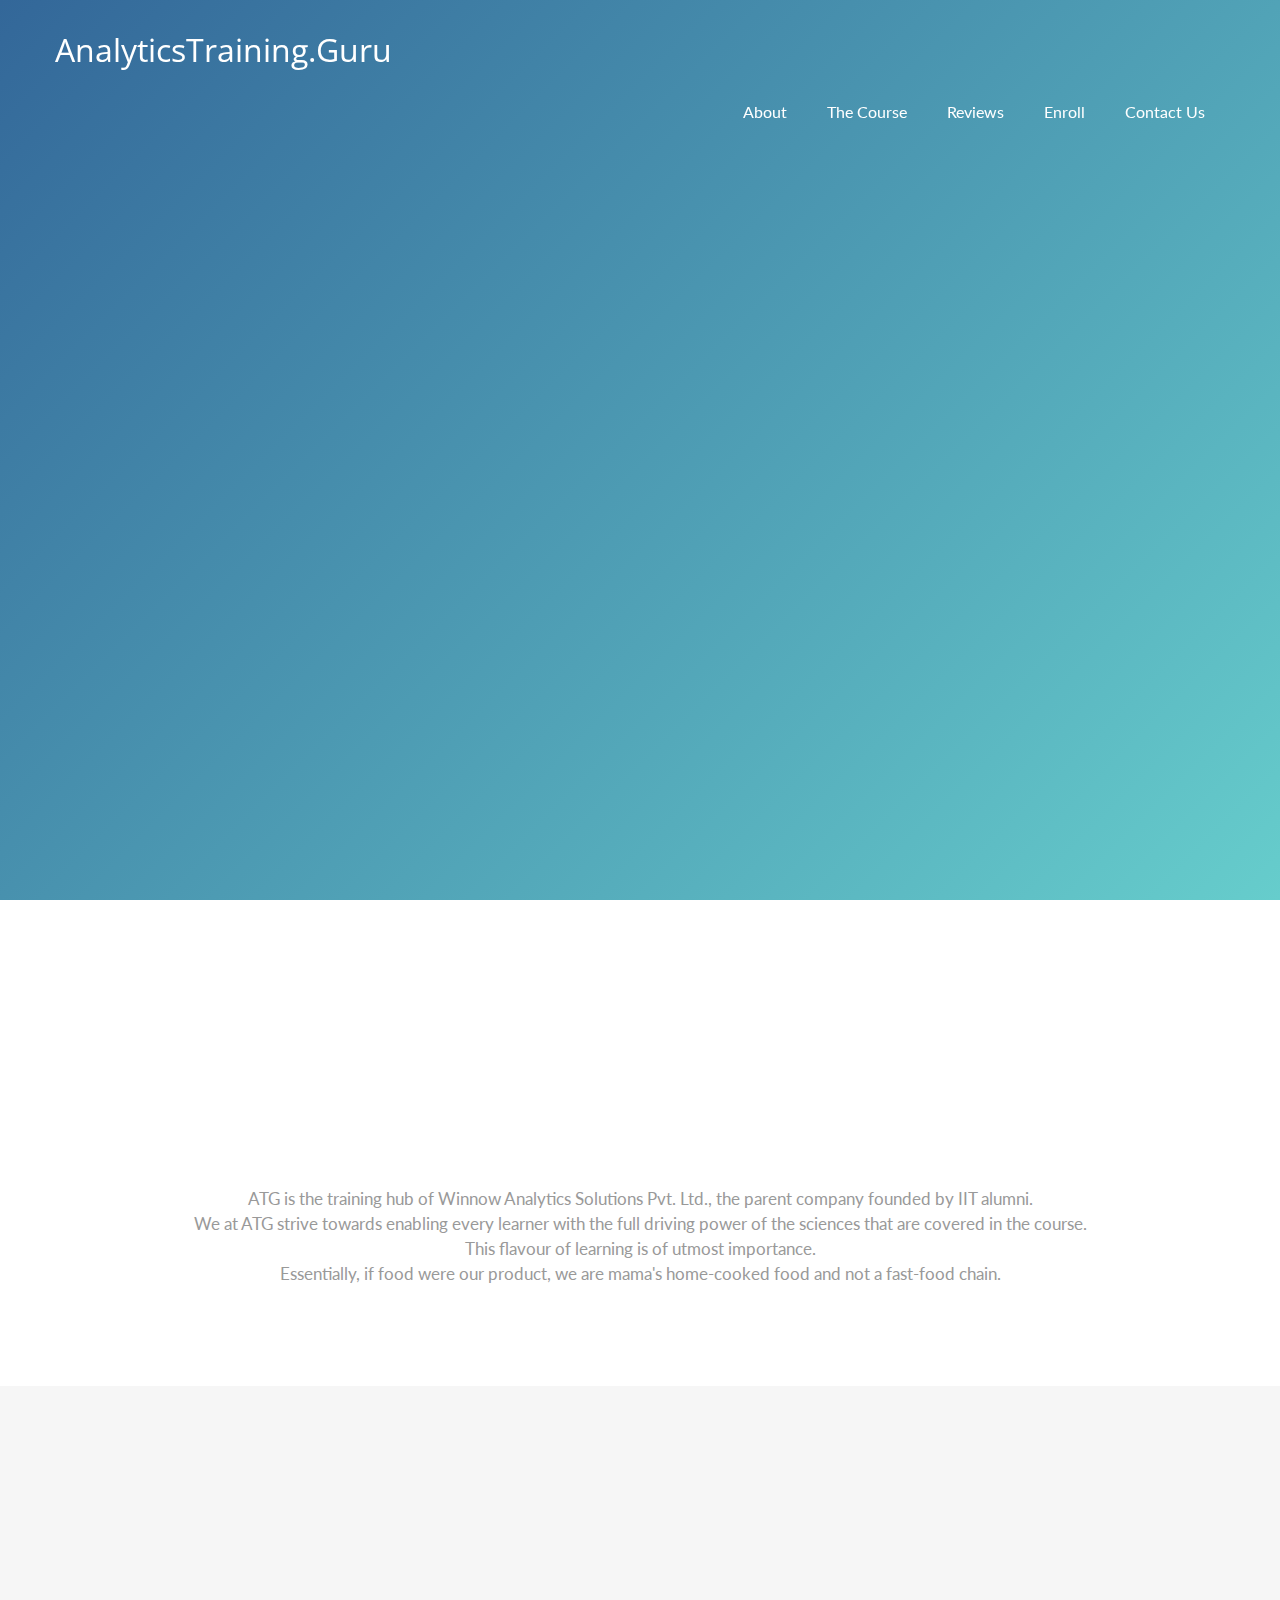
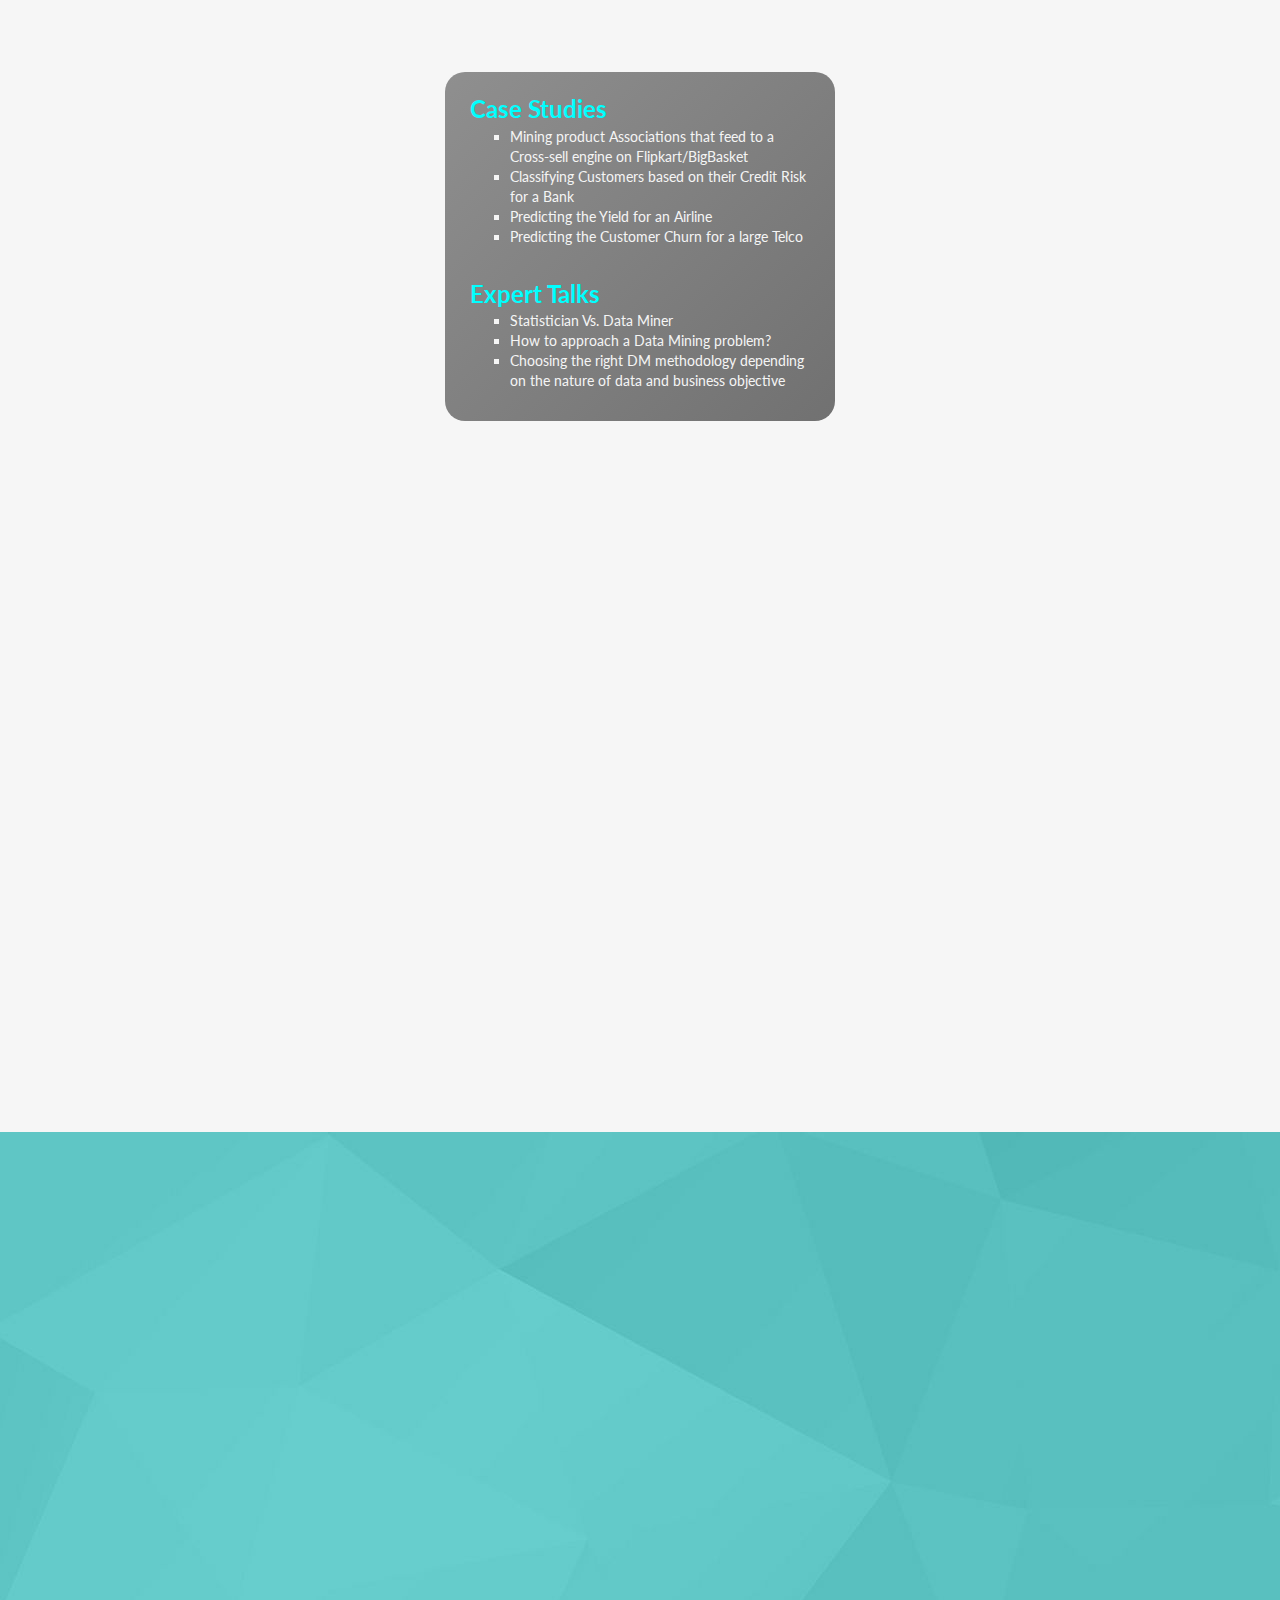
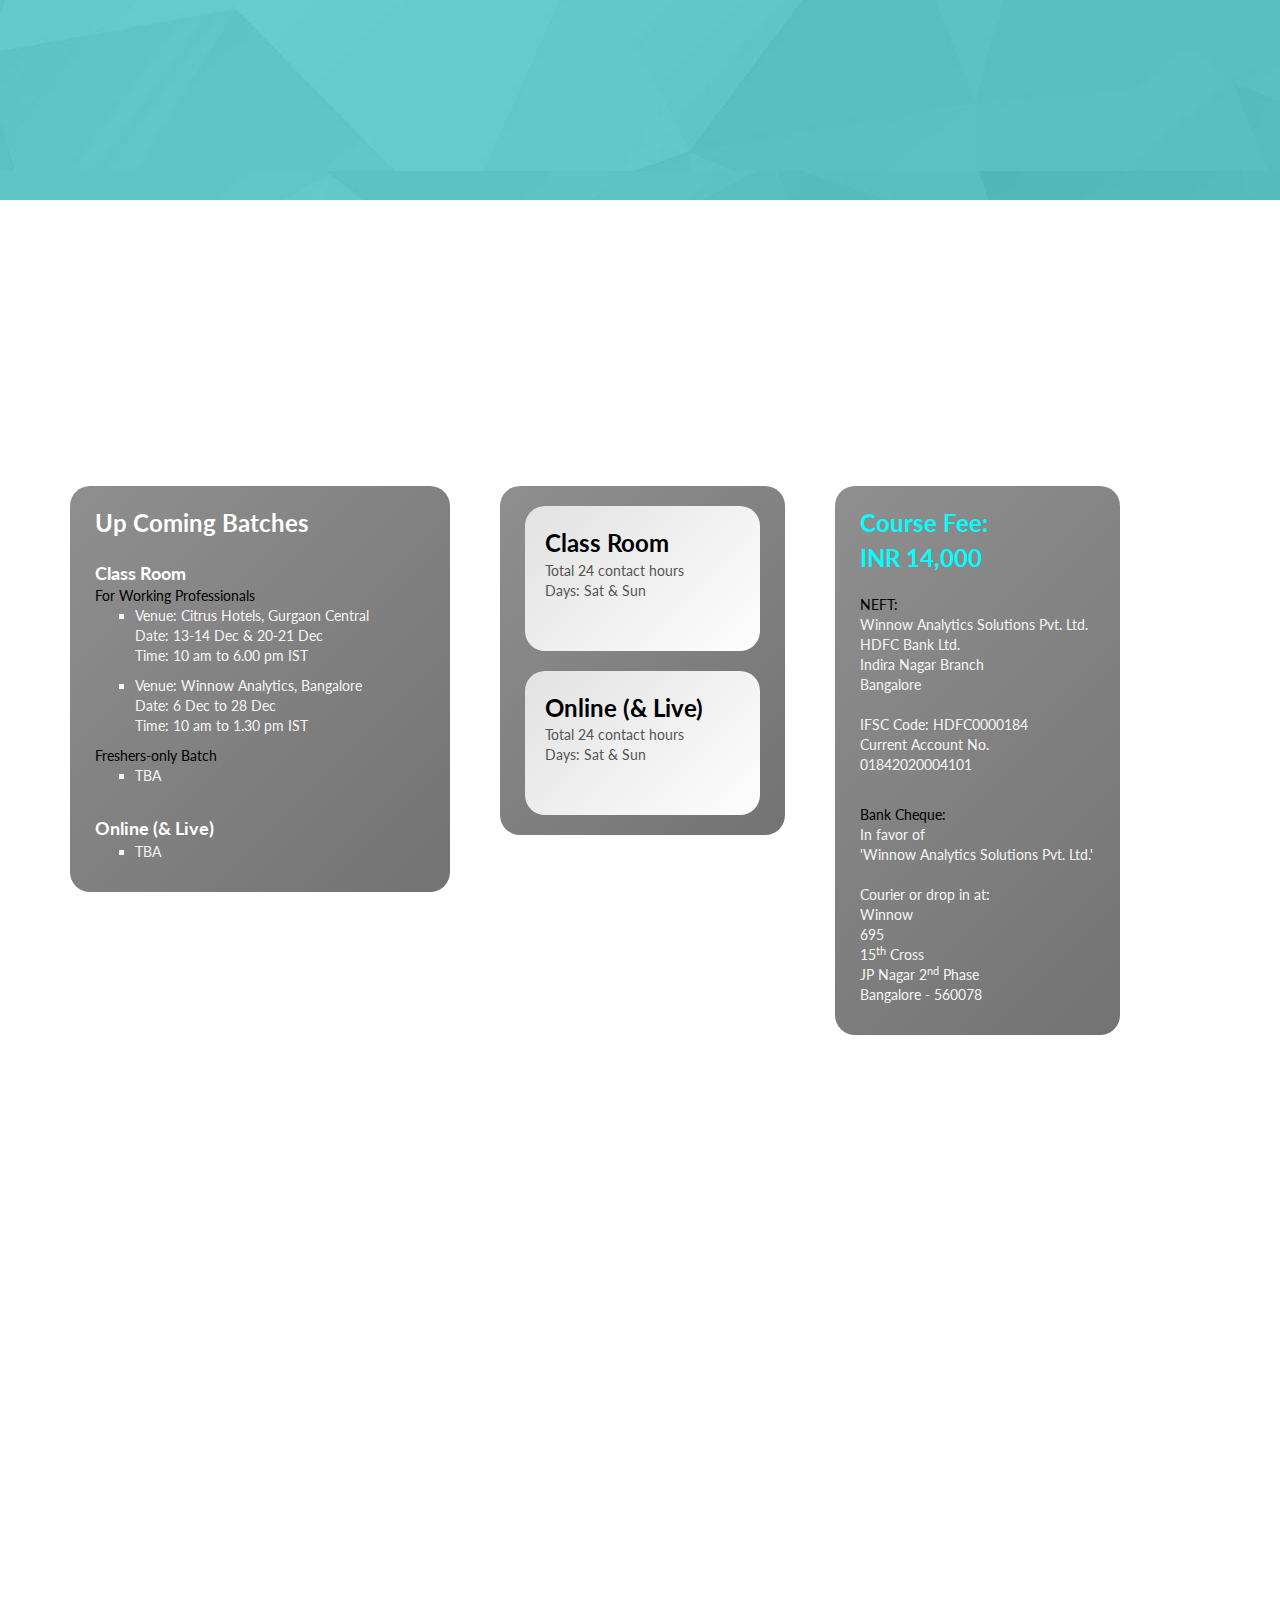
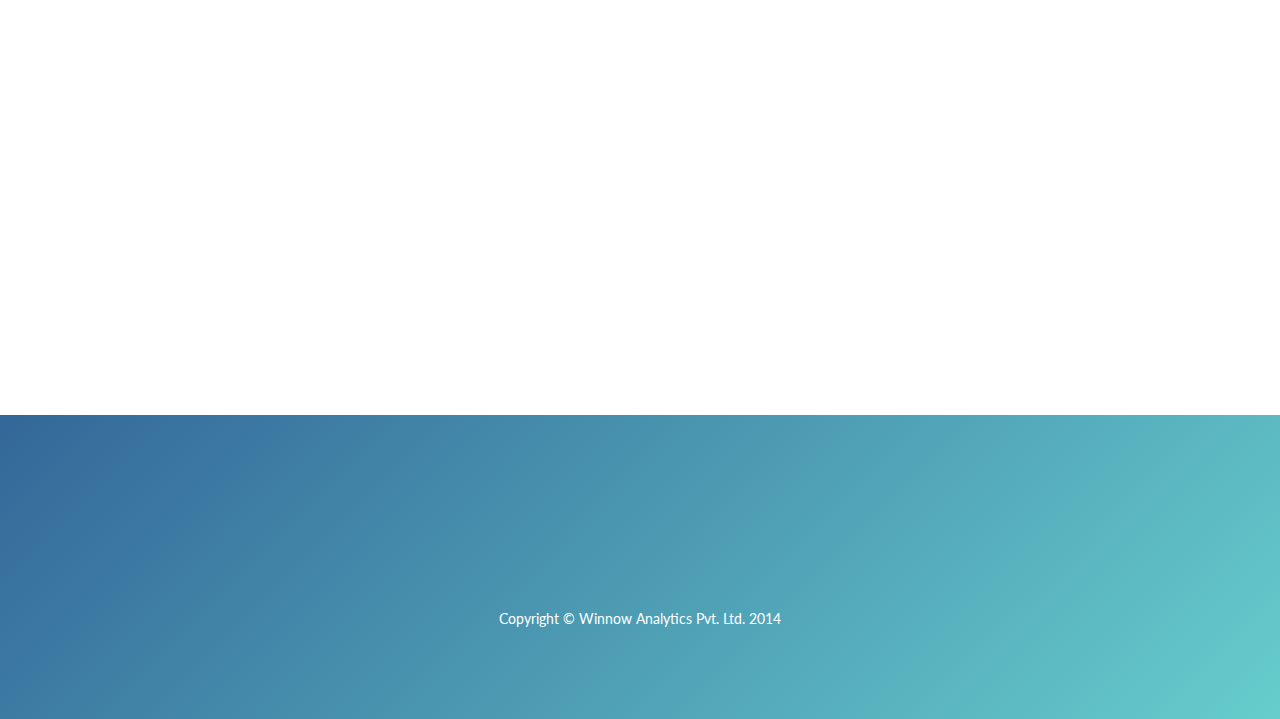
==== commit a2267315: "Update index.html" ====
--- a/index.html
+++ b/index.html
@@ -4,55 +4,62 @@
 <!--[if IE 8]><html lang="en" class="no-js ie8"><![endif]-->
 <!--[if gt IE 8]><!-->
 <html lang="en" class="no-js">
-<!--<![endif]-->
-
-<head>
-    <meta charset="UTF-8">
-    <title>AnalyticsTrainingGuru</title>
-    <meta name="viewport" content="width=device-width, initial-scale=1.0, maximum-scale=1.0, user-scalable=no">
-    <meta http-equiv="X-UA-Compatible" content="IE=edge,chrome=1" />
-    <link rel="shortcut icon" href="favicon.png">
-
-    <link rel="stylesheet" href="css/bootstrap.css">
-    <link href='http://fonts.googleapis.com/css?family=Open+Sans+Condensed:300' rel='stylesheet' type='text/css'>
-
-    <link rel="stylesheet" href="css/animate.css">
-    <link rel="stylesheet" href="css/font-awesome.min.css">
-    <link rel="stylesheet" href="css/slick.css">
-    <link rel="stylesheet" href="js/rs-plugin/css/settings.css">
-
-    <link rel="stylesheet" href="css/freeze.css">
-
-
-    <script type="text/javascript" src="js/modernizr.custom.32033.js"></script>
-
-    <!--[if lt IE 9]>
-      <script src="https://oss.maxcdn.com/libs/html5shiv/3.7.0/html5shiv.js"></script>
-      <script src="https://oss.maxcdn.com/libs/respond.js/1.4.2/respond.min.js"></script>
-    <![endif]-->
-    
-</head>
-
-<body>
-
-    <div class="pre-loader">
-        <div class="load-con">
-            
-            <span style="color: white;font-size: xx-large;font-family:Open Sans Condensed ">AnalyticsTraining.Guru</span> 
-           
-            <div class="spinner">
-              <div class="bounce1"></div>
-              <div class="bounce2"></div>
-              <div class="bounce3"></div>
-               
-             
+    <!--<![endif]-->
+
+    <head>
+        <meta charset="UTF-8">
+        <title>AnalyticsTrainingGuru</title>
+        <meta name="viewport" content="width=device-width, initial-scale=1.0, maximum-scale=1.0, user-scalable=no">
+        <meta http-equiv="X-UA-Compatible" content="IE=edge,chrome=1" />
+        <link rel="shortcut icon" href="favicon.png">
+        <link rel="stylesheet" href="css/bootstrap.css">
+        <link href='http://fonts.googleapis.com/css?family=Open+Sans+Condensed:300' rel='stylesheet' type='text/css'>
+        <link rel="stylesheet" href="css/animate.css">
+        <link rel="stylesheet" href="css/font-awesome.min.css">
+        <link rel="stylesheet" href="css/slick.css">
+        <link rel="stylesheet" href="js/rs-plugin/css/settings.css">
+        <link rel="stylesheet" href="css/freeze.css">
+        <script type="text/javascript" src="js/modernizr.custom.32033.js"></script>
+        <!--[if lt IE 9]>
+          <script src="https://oss.maxcdn.com/libs/html5shiv/3.7.0/html5shiv.js"></script>
+          <script src="https://oss.maxcdn.com/libs/respond.js/1.4.2/respond.min.js"></script>
+        <![endif]-->
+    </head>
+    <body>
+        <!-- Google Tag Manager -->
+        <noscript><iframe src="//www.googletagmanager.com/ns.html?id=GTM-W9ZZB6"
+                          height="0" width="0" style="display:none;visibility:hidden"></iframe></noscript>
+        <script>(function (w, d, s, l, i) {
+                w[l] = w[l] || [];
+                w[l].push({'gtm.start':
+                            new Date().getTime(), event: 'gtm.js'});
+                var f = d.getElementsByTagName(s)[0],
+                        j = d.createElement(s), dl = l != 'dataLayer' ? '&l=' + l : '';
+                j.async = true;
+                j.src =
+                        '//www.googletagmanager.com/gtm.js?id=' + i + dl;
+                f.parentNode.insertBefore(j, f);
+            })(window, document, 'script', 'dataLayer', 'GTM-W9ZZB6');</script>
+        <!-- End Google Tag Manager -->
+
+
+        <div class="pre-loader">
+            <div class="load-con">
+
+                <span style="color: white;font-size: xx-large;font-family:Open Sans Condensed ">AnalyticsTraining.Guru</span> 
+
+                <div class="spinner">
+                    <div class="bounce1"></div>
+                    <div class="bounce2"></div>
+                    <div class="bounce3"></div>
+
+
+                </div>
             </div>
         </div>
-    </div>
-   
-    <header>
-        
-        <nav class="navbar navbar-default navbar-fixed-top" role="navigation">
+
+        <header>
+            <nav class="navbar navbar-default navbar-fixed-top" role="navigation">
                 <div class="container">
                     <!-- Brand and toggle get grouped for better mobile display -->
                     <div class="navbar-header">
@@ -61,7 +68,7 @@
                         </button>
                         <a class="navbar-brand" href="index.html">
                             <span style="color: white;font-size: xx-large;font-family:Open Sans Condensed ">AnalyticsTraining.Guru</span> 
-                           <!-- <img src="img/freeze/Expertbox.png" alt="" class="logo"> -->
+                            <!-- <img src="img/freeze/Expertbox.png" alt="" class="logo"> -->
                         </a>
                     </div>
 
@@ -69,8 +76,8 @@
                     <div class="collapse navbar-collapse" id="bs-example-navbar-collapse-1">
 
                         <ul class="nav navbar-nav navbar-right">
-                            
-                            
+
+
                             <li><a href="#about">about</a>
                             </li>                          
                             <li><a href="#features">The Course</a>
@@ -86,708 +93,655 @@
                             </li>
                             -->
                             <li><a href="#support">Contact Us</a>
-  
+
                         </ul>
                     </div>
                     <!-- /.navbar-collapse -->
                 </div>
                 <!-- /.container-->
-        </nav>
-
-        
-        <!--RevSlider-->
-        
-        <div class="tp-banner-container" >
-            <div class="tp-banner" >
-                <ul>
-                      <!-- SLIDE 1 -->
-                    <li data-transition="zoomout" data-slotamount="20000" data-masterspeed="20000" >
-                        <!-- MAIN IMAGE -->
-                        <img src="img/transparent.png"  alt="slidebg1"  data-bgfit="cover" data-bgposition="left top" data-bgrepeat="no-repeat">
-                        <!-- LAYERS -->
-                        <!-- LAYER NR. 1 -->
-                    
-                        <div 
-                            class="tp-caption lfb fadeout visible-lg"
-                            data-x="center"
-                            data-y="350"
-                            data-hoffset="0"
-                            data-voffset="0"
-                            data-speed="700"
-                            data-start="1000"
-                            data-easing="Power4.easeOut">
-                            <img src="img/freeze/Slides/Sports.png" alt="">
-                        </div>
-
-                        <div class="tp-caption lfl fadeout visible-xs"
-                            data-x="400"
-                            data-y="400"
-                            data-hoffset="0"
-                            data-voffset="0"
-                            data-speed="700"
-                            data-start="1000"
-                            data-easing="Power4.easeOut">
-                            <img src="img/freeze/Slides/Sports.png" alt="">
-                        </div>
+            </nav>
+            <!--RevSlider-->
+            <div class="tp-banner-container" >
+                <div class="tp-banner" >
+                    <ul>
+                        <!-- SLIDE 1 -->
+                        <li data-transition="zoomout" data-slotamount="20000" data-masterspeed="20000" >
+                            <!-- MAIN IMAGE -->
+                            <img src="img/transparent.png"  alt="slidebg1"  data-bgfit="cover" data-bgposition="left top" data-bgrepeat="no-repeat">
+                            <!-- LAYERS -->
+                            <!-- LAYER NR. 1 -->
+
+                            <div 
+                                class="tp-caption lfb fadeout visible-lg"
+                                data-x="center"
+                                data-y="350"
+                                data-hoffset="0"
+                                data-voffset="0"
+                                data-speed="700"
+                                data-start="1000"
+                                data-easing="Power4.easeOut">
+                                <img src="img/freeze/Slides/Sports.png" alt="">
+                            </div>
+
+                            <div class="tp-caption lfl fadeout visible-xs"
+                                 data-x="400"
+                                 data-y="400"
+                                 data-hoffset="0"
+                                 data-voffset="0"
+                                 data-speed="700"
+                                 data-start="1000"
+                                 data-easing="Power4.easeOut">
+                                <img src="img/freeze/Slides/Sports.png" alt="">
+                            </div>
+
+
+
+
+                            <div class="tp-caption large_white_light sft" data-x="center" data-y="250" data-hoffset="0" data-voffset="0" data-speed="1000" data-start="1400" data-easing="Power4.easeOut">
+                                Analytics Everywhere <i class="fa fa-heart"></i>
+                            </div>
+
+
+                        </li>
+
+                        <!-- SLIDE2  -->
+                        <li data-transition="fade" data-slotamount="0" data-masterspeed="0" >
+                            <!-- MAIN IMAGE -->
+                            <img src="img/transparent.png"  alt="slidebg1"  data-bgfit="cover" data-bgposition="left top" data-bgrepeat="no-repeat">
+                            <!-- LAYERS -->
+                            <!-- LAYER NR. 2 -->
+
+                            <div class="tp-caption lfl fadeout hidden-xs"
+                                 data-x="20"
+                                 data-y="250"
+                                 data-hoffset="30"
+                                 data-voffset="0"
+                                 data-speed="700"
+                                 data-start="1000"
+                                 data-easing="Power4.easeOut"
+                                 >
+
+                                <img src="img/freeze/Slides/Graph.png " alt="">
+                            </div>
+
+                            <div class="tp-caption lfl fadeout visible-xs"
+                                 data-x="30"
+                                 data-y="240"
+                                 data-hoffset="0"
+                                 data-voffset="0"
+                                 data-speed="700"
+                                 data-start="1000"
+                                 data-easing="Power4.easeOut">
+                                <img src="img/freeze/Slides/Graph.png" alt="">
+                            </div>
+
+                            <div class="tp-caption large_white_bold sft" data-x="500" data-y="center" data-hoffset="0" data-voffset="-80" data-speed="500" data-start="1200" data-easing="Power4.easeOut">
+                                Dream Big
+                            </div>
+
+                            <div class="tp-caption medium_light_white sfb" data-x="500" data-y="center" data-hoffset="0" data-voffset="0" data-speed="1000" data-start="1500" data-easing="Power4.easeOut">
+                                Take your career places
+                            </div>
+
+                            <div class="tp-caption sfb visible-lg" data-x="500" data-y="center" data-hoffset="0" data-voffset="85" data-speed="1000" data-start="1700" data-easing="Power4.easeOut">
+                                <a href="#about" class="btn btn-primary inverse btn-lg">LEARN MORE</a>
+                            </div>
+                            <div class="tp-caption sfb visible-xs" data-x="500" data-y="center" data-hoffset="0" data-voffset="85" data-speed="1000" data-start="1700" data-easing="Power4.easeOut">
+                                <a href="#about" class="btn btn-primary inverse btn-lg-small">LEARN MORE</a>
+                            </div>
+
+
+
+                        </li>
+
+                        <!-- SLIDE 3 -->
+                        <li data-transition="zoomout" data-slotamount="0" data-masterspeed="0" >
+                            <!-- MAIN IMAGE -->
+                            <img src="img/transparent.png"  alt="slidebg1"  data-bgfit="cover" data-bgposition="left top" data-bgrepeat="no-repeat">
+                            <!-- LAYERS --> 
+                            <!-- LAYER NR. 3 large -->
+
+                            <div class="tp-caption mediumlarge_light_white sfl " data-x="center" data-y="center" data-hoffset="0" data-voffset="-50" data-speed="1000" data-start="1000" data-easing="Power4.easeOut">
+                                Be the Best. Love work. Inspire Others.
+                            </div> 
+                            <div class="tp-caption small_light_white sfb " data-x="center" data-y="450" data-hoffset="0" data-voffset="80" data-speed="1000" data-start="1600" data-easing="Power4.easeOut">
+                                <p>Come be a part of the ATG family</p>
+                            </div>              
+                            <div class="tp-caption sfb visible-lg" data-x="center" data-y="center" data-hoffset="0" data-voffset="85" data-speed="1000" data-start="1700" data-easing="Power4.easeOut">
+                                <a href="#support" class="btn btn-primary inverse btn-lg">Get in touch</a>
+                            </div>
+                            <div class="tp-caption sfb visible-xs" data-x="center" data-y="350" data-hoffset="0" data-voffset="85" data-speed="1000" data-start="1700" data-easing="Power4.easeOut">
+                                <a href="#support" class="btn btn-primary inverse btn-lg-small">Get in touch</a>
+                            </div>
+
+                            <!-- LAYER NR. 3 large -->
+
+
+                        </li>
+
+                    </ul>
+                </div>
+            </div>
+        </header>
+
+
+        <div class="wrapper">
+            <section id="about">
+                <div class="container">
+
+                    <div class="section-heading scrollpoint sp-effect3">
+                        <h1>About Us</h1>
+                        <div class="divider"></div>
+                        <p>Its all about you</p>
+                    </div>
+
+                    <div class="row about-item">
+                        <p>ATG is the training hub of Winnow Analytics Solutions Pvt. Ltd., the parent company founded by IIT alumni.
+                            <br/>
+                            We at ATG strive towards enabling every learner with the full driving power of the sciences that are covered in the course. 
+                            <br/>This flavour of learning is of utmost importance.
+                            <br/>
+
+                            Essentially, if food were our product, we are mama's home-cooked food and 
+                            not a fast-food chain.   
+                        </p>
+
+
+
+
+                    </div>
+
+                    <!--
+                    <div class="row">
                         
                         
-
-                        
-                        <div class="tp-caption large_white_light sft" data-x="center" data-y="250" data-hoffset="0" data-voffset="0" data-speed="1000" data-start="1400" data-easing="Power4.easeOut">
-                            Analytics Everywhere <i class="fa fa-heart"></i>
+                        <div class="col-md-3 col-sm-3 col-xs-6">
+                            <div class="about-item scrollpoint sp-effect2">
+                                <i class="fa fa-download fa-2x"></i>
+                                <h3>Origin</h3>
+                                <p>ATG is the training hub of Winnow Analytics Solutions Pvt. Ltd., the parent company founded by IIT alumni.</p>
+                            </div>
                         </div>
-                        
-                        
-                    </li>
-                    
-                    <!-- SLIDE2  -->
-                    <li data-transition="fade" data-slotamount="0" data-masterspeed="0" >
-                        <!-- MAIN IMAGE -->
-                        <img src="img/transparent.png"  alt="slidebg1"  data-bgfit="cover" data-bgposition="left top" data-bgrepeat="no-repeat">
-                        <!-- LAYERS -->
-                        <!-- LAYER NR. 2 -->
-                    
-                         <div class="tp-caption lfl fadeout hidden-xs"
-                            data-x="20"
-                            data-y="250"
-                            data-hoffset="30"
-                            data-voffset="0"
-                            data-speed="700"
-                            data-start="1000"
-                            data-easing="Power4.easeOut"
-                            >
-                       
-                             <img src="img/freeze/Slides/Graph.png " alt="">
+                        <div class="col-md-3 col-sm-3 col-xs-6" >
+                            <div class="about-item scrollpoint sp-effect5">
+                                <i class="fa fa-mobile fa-2x"></i>
+                                <h3>On-the-go</h3>
+                                <p>Lorem ipsum dolor sit amet, consectetur adipisicing elit, sed do eiusmod tempor incididunt ut labore et dolore.</p>
+                            </div>
                         </div>
-                        
-                         <div class="tp-caption lfl fadeout visible-xs"
-                            data-x="30"
-                            data-y="240"
-                            data-hoffset="0"
-                            data-voffset="0"
-                            data-speed="700"
-                            data-start="1000"
-                            data-easing="Power4.easeOut">
-                             <img src="img/freeze/Slides/Graph.png" alt="">
+                        <div class="col-md-3 col-sm-3 col-xs-6" >
+                            <div class="about-item scrollpoint sp-effect5">
+                                <i class="fa fa-users fa-2x"></i>
+                                <h3>Social connect</h3>
+                                <p>Be a part of ATG community on facebook</p>
+                            </div>
                         </div>
-
-                        <div class="tp-caption large_white_bold sft" data-x="500" data-y="center" data-hoffset="0" data-voffset="-80" data-speed="500" data-start="1200" data-easing="Power4.easeOut">
-                          Dream Big
+                        <div class="col-md-3 col-sm-3 col-xs-6" >
+                            <div class="about-item scrollpoint sp-effect1">
+                                <i class="fa fa-sliders fa-2x"></i>
+                                <h3>Dedicated support</h3>
+                                <p>ATG's vision is to develop some genuine practitioners in the field of data mining & decision sciences</p>
+                            </div>
                         </div>
-                       
-                        <div class="tp-caption medium_light_white sfb" data-x="500" data-y="center" data-hoffset="0" data-voffset="0" data-speed="1000" data-start="1500" data-easing="Power4.easeOut">
-                           Take your career places
+                    </div>
+                    -->
+                </div>
+            </section>
+            <section id="features">
+                <div class="container">
+                    <div class="section-heading scrollpoint sp-effect3">
+                        <h1>The Course</h1>
+                        <div class="divider"></div>
+                        <p>Title: The Foundation Course in Analytics</p>
+                    </div>
+                    <div class="row">
+                        <div class="col-md-4 col-sm-4 scrollpoint sp-effect1">
+                            <div class="media feature">
+                                <a class="pull-right" href="#">
+                                </a>
+                                <div class="media-body">
+                                    <h4 class="media-heading" style="color: #269abc">1.INTRODUCTION</h4> 
+                                    <ul type="square">
+                                        <li>Takeaways from the Course</li>
+                                        <li>Analytics & Decision Sciences: What & Why?</li>
+                                        <li>What Tasks Can Data Mining Accomplish?</li>
+                                        <li> <b>Case Study 1:</b> Mining product Associations that feed to a Cross-sell engine on Flipkart/BigBasket.com</li>
+                                        <li> <b>Class Discussion:</b> Potential Analytics in your current job/domain</li>
+                                    </ul>                            
+                                </div>
+                            </div>
+
+                            <div class="media feature">
+                                <a class="pull-right" href="#">
+                                </a>
+                                <div class="media-body">
+                                    <h4 class="media-heading" style="color: #269abc">2.DATA MINING SOFTWARE: R </h4> 
+                                    <ul type="square">
+                                        <li>Setting up R in your laptop</li>
+                                        <li>Crash Course in R</li>
+                                        <li>Working with Data in R</li>
+                                        <li>R, SAS & SPSS compared</li>
+
+                                    </ul>                            
+                                </div>
+                            </div>
+
+                            <div class="media feature">
+                                <a class="pull-right" href="#">
+                                </a>
+                                <div class="media-body">
+                                    <h4 class="media-heading" style="color: #269abc">3.DATA DISSECTION AND DISCOVERY </h4> 
+
+                                    <ul >
+                                        <li type="square">Data Preprocessing</li>
+                                        <ul type="square">
+                                            <li>Data Cleaning</li>
+                                            <li>Dealing with Missing Data</li>
+                                            <li>Detecting & Handling Outliers</li>
+                                            <li>Data Normalization Techniques</li>
+
+                                        </ul>
+
+                                        <li type="square">Exploratory Data Analysis</li>
+                                        <ul type="square">
+                                            <li>Understanding the Types of Variables</li>
+                                            <li>Exploring Categorical Variables</li>
+                                            <li>Exploring Numeric Variables</li>
+                                            <li>Univariate & Bivariate Analysis</li>
+                                            <li>Visual Techniques</li>
+                                        </ul>
+
+                                    </ul>
+                                </div>
+                            </div>
+                            <div class="media feature">
+                                <a class="pull-right" href="#">
+                                </a>
+                                <div class="media-body">
+                                    <h4 class="media-heading" style="color: #269abc">4.DECISION TREES </h4> 
+                                    <ul type="square">
+                                        <li>Introduction to Decision Trees</li>
+                                        <li>Classification and Regression Trees (CART)</li>
+                                        <li>CART vs. CHAID vs. C4.5 Algorithm</li>
+                                        <li>Decision Rules</li>
+                                        <li>Case Study 2: Classifying Customers based on their Credit Risk for a Bank</li>
+
+                                    </ul>                            
+                                </div>
+                            </div>
+
+                            <div class="media feature">
+                                <a class="pull-right" href="#">
+                                </a>
+                                <div class="media-body">
+                                    <h4 class="media-heading" style="color: #269abc">5.REVIEW OF STATISTICS CONCEPTS</h4> 
+                                    <ul type="square">
+                                        <li>Using Descriptive Statistics to summarize data</li>
+                                        <li>Statistical Distributions</li>
+                                        <li>Inferential Statistics</li>
+                                        <li><b>Expert Talk 1:</b> Statistician Vs. Data Miner</li>
+
+                                    </ul>                         
+                                </div>
+                            </div>
+
+
                         </div>
-
-                        <div class="tp-caption sfb visible-lg" data-x="500" data-y="center" data-hoffset="0" data-voffset="85" data-speed="1000" data-start="1700" data-easing="Power4.easeOut">
-                            <a href="#about" class="btn btn-primary inverse btn-lg">LEARN MORE</a>
+                        <div class="col-md-4 col-sm-10 transparent" >
+                            <br/>
+
+                            <b style="color: #00FFFFFF;font-size: x-large"> Case Studies</b> 
+                            <ul type="square">
+                                <li>Mining product Associations that feed to a Cross-sell engine on Flipkart/BigBasket</li>
+                                <li> Classifying Customers based on their Credit Risk for a Bank</li>
+                                <li>Predicting the Yield for an Airline</li>
+                                <li>Predicting the Customer Churn for a large Telco</li>
+
+                            </ul>  
+
+
+
+                            <br/>
+
+                            <b style="color: #00FFFFFF;font-size: x-large"> Expert Talks</b>
+                            <ul type="square">
+                                <li>Statistician Vs. Data Miner</li>
+                                <li>How to approach a Data Mining problem?</li>
+                                <li>Choosing the right DM methodology depending on the nature of data and business objective</li>
+
+                            </ul> 
+
+                            <br/>
+
+
+
+                        </div> 
+
+                        <div class="col-md-4 col-sm-4 scrollpoint sp-effect2">
+
+
+                            <div class="media feature">
+                                <a class="pull-left" href="#">
+
+                                </a>
+                                <div class="media-body">
+                                    <h4 class="media-heading" style="color: #269abc">6.ASSOCIATION RULES</h4> 
+                                    <ul type="square">
+                                        <li>Introduction using an Example</li>
+                                        <li>Mining Frequent Item Sets (Affinity Vs. Market Baskets)</li>
+                                        <li>Apriori Algorithm</li>
+                                        <li>Preparing Input Data Set: Transaction Vs. Basket</li>
+                                        <li>Interpreting a Rule: Support, Confidence, and Lift</li>
+                                        <li><b>Implementing Case Study 1:</b>Mining product Associations that feed to a Cross-sell engine on BigBasket.com</li>
+
+                                    </ul>
+                                </div>
+                            </div>
+
+                            <div class="media feature">
+                                <a class="pull-left" href="#">
+                                </a>
+                                <div class="media-body">
+                                    <h4 class="media-heading" style="color: #269abc">7.LINEAR REGRESSION </h4> 
+
+                                    <ul >
+                                        <li type="square">Introduction</li>
+                                        <li type="square">Concepts of Regression Modeling</li>
+                                        <ul type="square">
+                                            <li>Least-Squares</li>
+                                            <li>Correlation</li>
+                                            <li>Multi Co-linearity</li>
+                                            <li>Chi-Square</li>
+                                        </ul>
+
+                                        <li type="square">Variable Selection Methods</li>
+                                        <li type="square">Categorical Predictors</li>
+                                        <li type="square">Goodness of Fit</li>
+                                        <ul type="square">
+                                            <li>P-value</li>
+                                            <li>R-square & Adjusted R-square</li>
+                                            <li>F-test</li>
+                                        </ul>
+                                        <li type="square">Inference in Regression</li>
+                                        <ul type="square">
+                                            <li>Std. Error of Estimate</li>
+                                            <li>ANOVA</li>
+                                        </ul>
+                                        <li type="square">Model Evaluation</li>
+                                        <ul type="square">
+                                            <li>Sequential Sums of Squares</li>                                        
+                                        </ul>
+                                        <li type="square"><b>Case Study 3:</b>Predicting the Customer Churn for a Large Telco</li>
+
+                                    </ul>
+                                </div>
+                            </div>
+
+                            <div class="media feature">
+                                <a class="pull-left" href="#">
+
+                                </a>
+                                <div class="media-body">
+                                    <h4 class="media-heading" style="color: #269abc">8.CLUSTERING</h4> 
+                                    <ul type="square">
+                                        <li>Introduction to K-Means Clustering</li>
+                                        <li>Defining the No. of Clusters</li>
+                                        <li>Distance Measures</li>
+                                        <li>Proximity Matrix - Distance b/w Cluster Centers</li>
+                                        <li>Variation within Cluster & Examining its Composition</li>
+                                        <li>ANOVA Table – knowing differences b/w clusters</li>
+                                        <li>Hierarchical Clustering & Two-Step Method</li>
+                                        <li><b>Case Study 4:</b> Agent Segmentation for an Airline Carrier</li>
+
+                                    </ul>
+                                </div>
+                            </div>
+
                         </div>
-                        <div class="tp-caption sfb visible-xs" data-x="500" data-y="center" data-hoffset="0" data-voffset="85" data-speed="1000" data-start="1700" data-easing="Power4.easeOut">
-                            <a href="#about" class="btn btn-primary inverse btn-lg-small">LEARN MORE</a>
+
+                        <!--
+                      <div class="row">
+                          <div class="col-md-4 col-sm-4 scrollpoint sp-effect1">
+                              <div class="media media-left feature">
+                                  <a class="pull-right" href="#">
+                                    <i class="fa fa-cogs fa-2x"></i> 
+                                  </a>
+                                  <div class="media-body">
+                                      <h3 class="media-heading">INTRODUCTION</h3> 
+                                      <ul type="square">
+                                          <li>Takeaways from the Course</li>
+                                          <li>Analytics & Decision Sciences: What & Why?</li>
+                                          <li>What Tasks Can Data Mining Accomplish?</li>
+                                          <li> Case Study 1: Mining product Associations that feed to a Cross-sell engine on Flipkart/BigBasket.com</li>
+                                          <li>Class Discussion: Potential Analytics in your current job/domain</li>
+                                      </ul>
+      
+                                  </div>
+                              </div>
+                              <div class="media media-left feature">
+                                  <a class="pull-right" href="#">
+                                      <i class="fa fa-envelope fa-2x"></i>
+                                  </a>
+                                  <div class="media-body">
+                                      <h3 class="media-heading">Messages Inbox</h3>
+                                      Lorem ipsum dolor sit amet.
+                                  </div>
+                              </div>
+                              <div class="media media-left feature">
+                                  <a class="pull-right" href="#">
+                                      <i class="fa fa-users fa-2x"></i>
+                                  </a>
+                                  <div class="media-body">
+                                      <h3 class="media-heading">Friends List</h3>
+                                      Lorem ipsum dolor sit amet.
+                                  </div>
+                              </div>
+                              <div class="media media-left feature">
+                                  <a class="pull-right" href="#">
+                                      <i class="fa fa-comments fa-2x"></i>
+                                  </a>
+                                  <div class="media-body">
+                                      <h3 class="media-heading">Live Chat Messages</h3>
+                                      Lorem ipsum dolor sit amet.
+                                  </div>
+                              </div>
+                              <div class="media media-left feature">
+                                  <a class="pull-right" href="#">
+                                      <i class="fa fa-calendar fa-2x"></i>
+                                  </a>
+                                  <div class="media-body">
+                                      <h3 class="media-heading">Calendar / Planner</h3>
+                                      Lorem ipsum dolor sit amet.
+                                  </div>
+                              </div>
+                          </div>
+                          
+                          <div class="col-md-4 col-sm-4" >
+                              <img src="img/freeze/iphone-freeze.png" class="img-responsive scrollpoint sp-effect5" alt="">
+                          </div> 
+                          <div class="col-md-4 col-sm-4 scrollpoint sp-effect2">
+                              <div class="media feature">
+                                  <a class="pull-left" href="#">
+                                      <i class="fa fa-map-marker fa-2x"></i>
+                                  </a>
+                                  <div class="media-body">
+                                      <h3 class="media-heading">My Places</h3>
+                                      Lorem ipsum dolor sit amet.
+                                  </div>
+                              </div>
+                              <div class="media feature">
+                                  <a class="pull-left" href="#">
+                                      <i class="fa fa-film fa-2x"></i>
+                                  </a>
+                                  <div class="media-body">
+                                      <h3 class="media-heading">Media Player™</h3>
+                                      Lorem ipsum dolor sit amet.
+                                  </div>
+                              </div>
+                              <div class="media feature">
+                                  <a class="pull-left" href="#">
+                                      <i class="fa fa-compass fa-2x"></i>
+                                  </a>
+                                  <div class="media-body">
+                                      <h3 class="media-heading">Intuitive Statistics</h3>
+                                      Lorem ipsum dolor sit amet.
+                                  </div>
+                              </div>
+                              <div class="media feature">
+                                  <a class="pull-left" href="#">
+                                      <i class="fa fa-picture-o fa-2x"></i>
+                                  </a>
+                                  <div class="media-body">
+                                      <h3 class="media-heading">Weather on-the-go</h3>
+                                      Lorem ipsum dolor sit amet.
+                                  </div>
+                              </div>
+                              <div class="media active feature">
+                                  <a class="pull-left" href="#">
+                                      <i class="fa fa-plus fa-2x"></i>
+                                  </a>
+                                  <div class="media-body">
+                                      <h3 class="media-heading">And much more!</h3>
+                                      Lorem ipsum dolor sit amet.
+                                  </div>
+                              </div>
+                          </div>
+                      </div>
+                        -->
+                    </div>
+            </section>
+            <section id="reviews">
+                <div class="container">
+                    <div class="section-heading inverse scrollpoint sp-effect3">
+                        <h1>Reviews</h1>
+                        <div class="divider"></div>
+                        <p>Read what our Former Students are saying about us</p>
+                    </div>
+                    <div class="row">
+                        <div class="col-md-10 col-md-push-1 scrollpoint sp-effect3">
+                            <div class="review-filtering">
+                                <div class="review">
+                                    <div class="row">
+                                        <div class="col-md-2">
+                                            <div class="review-person">
+                                                <img src="img/review/review-Shesh.jpg" alt="" class="img-responsive">
+                                            </div>
+                                        </div>
+                                        <div class="col-md-10">
+                                            <div class="review-comment">
+                                                <h3>“The course run by Kiran at Winnow Analytics is super useful.It gives great insight to the world of analytics. I totally appreciate the passion that Kiran has in this field.”</h3>
+                                                <p>
+                                                    - Shesh Rao Paplikar
+                                                    <span>
+                                                        <i class="fa fa-star fa-lg"></i>
+                                                        <i class="fa fa-star fa-lg"></i>
+                                                        <i class="fa fa-star fa-lg"></i>
+                                                        <i class="fa fa-star fa-lg"></i>
+                                                        <i class="fa fa-star fa-lg"></i>
+                                                    </span>
+                                                </p>
+                                            </div>
+                                        </div>
+                                    </div>
+                                </div>
+                                <div class="review rollitin">
+                                    <div class="row">
+                                        <div class="col-md-2">
+                                            <div class="review-person">
+                                                <img src="img/review/review-Preeti.jpg " alt="" class="img-responsive">
+                                            </div>
+                                        </div>
+                                        <div class="col-md-10">
+                                            <div class="review-comment">
+                                                <h3>“Great course to get a peek into the world of Analytics. Kiran's passion for the subject is evident and rubs off on the class.”</h3>
+                                                <p>
+                                                    - Preethi Arvind
+                                                    <span>
+                                                        <i class="fa fa-star fa-lg"></i>
+                                                        <i class="fa fa-star fa-lg"></i>
+                                                        <i class="fa fa-star fa-lg"></i>
+                                                        <i class="fa fa-star fa-lg"></i>
+                                                        <i class="fa fa-star fa-lg"></i>
+                                                    </span>
+                                                </p>
+                                            </div>
+                                        </div>
+                                    </div>
+                                </div>
+
+
+                            </div>
                         </div>
-                       
-                       
-
-                    </li>
-                    
-                    <!-- SLIDE 3 -->
-                    <li data-transition="zoomout" data-slotamount="0" data-masterspeed="0" >
-                        <!-- MAIN IMAGE -->
-                        <img src="img/transparent.png"  alt="slidebg1"  data-bgfit="cover" data-bgposition="left top" data-bgrepeat="no-repeat">
-                        <!-- LAYERS --> 
-                        <!-- LAYER NR. 3 large -->
-                        
-                        <div class="tp-caption mediumlarge_light_white sfl " data-x="center" data-y="center" data-hoffset="0" data-voffset="-50" data-speed="1000" data-start="1000" data-easing="Power4.easeOut">
-                            Be the Best. Love work. Inspire Others.
+                    </div>
+                </div>
+            </section>
+            <section id="screens">
+                <div class="container">
+                    <div class="section-heading scrollpoint sp-effect3">
+                        <h1>Enroll</h1>
+                        <div class="divider"></div>
+                        <p>Class Room Walk-ins or Online Live Sessions. You choose.</p>
+                    </div>
+                    <div class="col-md-4 col-sm-4 transparent" >
+                        <br/>
+                        <b style="color: #FFFFFF;font-size: x-large"> Up Coming Batches</b> <br/><br/>
+                        <b style="color: #FFFFFF;font-size: large"> Class Room</b> 
+                        <br/><span style="color: black">For Working Professionals</span>
+                        <ul type="square">
+                            <li>Venue: Citrus Hotels, Gurgaon Central</li>
+                            Date: 13-14 Dec  &  20-21 Dec <br/> Time: 10 am to 6.00 pm IST
+                        </ul> 
+                        <ul type="square">
+                            <li>Venue: Winnow Analytics, Bangalore</li>
+                            Date: 6 Dec to 28 Dec <br/> Time: 10 am to 1.30 pm IST
+                        </ul> 
+
+                        <span style="color: black">Freshers-only Batch</span>
+                        <ul type="square">
+                            <li>TBA</li>
+                        </ul> 
+                        <br/>
+                        <b style="color: #FFFFFF;font-size: large"> Online (& Live)</b>
+                        <ul type="square">
+                            <li>TBA</li>
+                        </ul>                            
+                        <br/>
+                    </div>
+                    <div class=" col-sm-1"></div>
+                    <div  >
+                        <div class="col-md-3 col-sm-5 transparent" >
+                            <br/>
+                            <div class=" transparent_2" >             
+                                <b style="color: #000000;font-size: x-large"> Class Room</b> 
+                                <p>Total 24 contact hours<br/>Days: Sat & Sun</p>                       
+                                <br/>   
+                            </div> 
+                            <br/>
+                            <div class=" transparent_2" >             
+                                <b style="color: #000000;font-size: x-large"> Online (& Live)</b> 
+                                <p>Total 24 contact hours<br/>Days: Sat & Sun</p><br/>                      
+                            </div> 
+                            <br/>
                         </div> 
-                        <div class="tp-caption small_light_white sfb " data-x="center" data-y="450" data-hoffset="0" data-voffset="80" data-speed="1000" data-start="1600" data-easing="Power4.easeOut">
-                           <p>Come be a part of the ATG family</p>
-                        </div>              
-                        <div class="tp-caption sfb visible-lg" data-x="center" data-y="center" data-hoffset="0" data-voffset="85" data-speed="1000" data-start="1700" data-easing="Power4.easeOut">
-                            <a href="#support" class="btn btn-primary inverse btn-lg">Get in touch</a>
-                        </div>
-                        <div class="tp-caption sfb visible-xs" data-x="center" data-y="350" data-hoffset="0" data-voffset="85" data-speed="1000" data-start="1700" data-easing="Power4.easeOut">
-                            <a href="#support" class="btn btn-primary inverse btn-lg-small">Get in touch</a>
-                        </div>
-                        
-                         <!-- LAYER NR. 3 large -->
-                         
-                        
-                    </li>
-                    
-                </ul>
-            </div>
-        </div>
-
-
-    </header>
-
-
-    <div class="wrapper">
-
-        
-
-        <section id="about">
-            <div class="container">
-                
-                <div class="section-heading scrollpoint sp-effect3">
-                    <h1>About Us</h1>
-                    <div class="divider"></div>
-                    <p>Its all about you</p>
-                </div>
-                
-                <div class="row about-item">
-                <p>ATG is the training hub of Winnow Analytics Solutions Pvt. Ltd., the parent company founded by IIT alumni.
-                <br/>
-                   We at ATG strive towards enabling every learner with the full driving power of the sciences that are covered in the course. 
-                   <br/>This flavour of learning is of utmost importance.
-              <br/>
-             
-                   Essentially, if food were our product, we are mama's home-cooked food and 
-                   not a fast-food chain.   
-                </p>
-                
-                
-                
-                
-                </div>
-
-                <!--
-                <div class="row">
-                    
-                    
-                    <div class="col-md-3 col-sm-3 col-xs-6">
-                        <div class="about-item scrollpoint sp-effect2">
-                            <i class="fa fa-download fa-2x"></i>
-                            <h3>Origin</h3>
-                            <p>ATG is the training hub of Winnow Analytics Solutions Pvt. Ltd., the parent company founded by IIT alumni.</p>
-                        </div>
-                    </div>
-                    <div class="col-md-3 col-sm-3 col-xs-6" >
-                        <div class="about-item scrollpoint sp-effect5">
-                            <i class="fa fa-mobile fa-2x"></i>
-                            <h3>On-the-go</h3>
-                            <p>Lorem ipsum dolor sit amet, consectetur adipisicing elit, sed do eiusmod tempor incididunt ut labore et dolore.</p>
-                        </div>
-                    </div>
-                    <div class="col-md-3 col-sm-3 col-xs-6" >
-                        <div class="about-item scrollpoint sp-effect5">
-                            <i class="fa fa-users fa-2x"></i>
-                            <h3>Social connect</h3>
-                            <p>Be a part of ATG community on facebook</p>
-                        </div>
-                    </div>
-                    <div class="col-md-3 col-sm-3 col-xs-6" >
-                        <div class="about-item scrollpoint sp-effect1">
-                            <i class="fa fa-sliders fa-2x"></i>
-                            <h3>Dedicated support</h3>
-                            <p>ATG's vision is to develop some genuine practitioners in the field of data mining & decision sciences</p>
-                        </div>
-                    </div>
-                </div>
-                -->
-            </div>
-        </section>
-
-        <section id="features">
-            <div class="container">
-                <div class="section-heading scrollpoint sp-effect3">
-                    <h1>The Course</h1>
-                    <div class="divider"></div>
-                    <p>Title: The Foundation Course in Analytics</p>
-                </div>
-                 <div class="row">
-                    <div class="col-md-4 col-sm-4 scrollpoint sp-effect1">
-                        <div class="media feature">
-                            <a class="pull-right" href="#">
-                            </a>
-                            <div class="media-body">
-                                <h4 class="media-heading" style="color: #269abc">1.INTRODUCTION</h4> 
-                                <ul type="square">
-                                    <li>Takeaways from the Course</li>
-                                    <li>Analytics & Decision Sciences: What & Why?</li>
-                                    <li>What Tasks Can Data Mining Accomplish?</li>
-                                    <li> <b>Case Study 1:</b> Mining product Associations that feed to a Cross-sell engine on Flipkart/BigBasket.com</li>
-                                    <li> <b>Class Discussion:</b> Potential Analytics in your current job/domain</li>
-                                </ul>                            
-                            </div>
-                        </div>
-                 
-                         <div class="media feature">
-                            <a class="pull-right" href="#">
-                            </a>
-                            <div class="media-body">
-                                <h4 class="media-heading" style="color: #269abc">2.DATA MINING SOFTWARE: R </h4> 
-                                <ul type="square">
-                                    <li>Setting up R in your laptop</li>
-                                    <li>Crash Course in R</li>
-                                    <li>Working with Data in R</li>
-                                    <li>R, SAS & SPSS compared</li>
-                                   
-                                </ul>                            
-                            </div>
-                        </div>
-
-                          <div class="media feature">
-                            <a class="pull-right" href="#">
-                            </a>
-                            <div class="media-body">
-                                <h4 class="media-heading" style="color: #269abc">3.DATA DISSECTION AND DISCOVERY </h4> 
-                                 
-                                  <ul >
-                                    <li type="square">Data Preprocessing</li>
-                                    <ul type="square">
-                                        <li>Data Cleaning</li>
-                                        <li>Dealing with Missing Data</li>
-                                        <li>Detecting & Handling Outliers</li>
-                                        <li>Data Normalization Techniques</li>
-
-                                        </ul>
-
-                                    <li type="square">Exploratory Data Analysis</li>
-                                    <ul type="square">
-                                        <li>Understanding the Types of Variables</li>
-                                        <li>Exploring Categorical Variables</li>
-                                        <li>Exploring Numeric Variables</li>
-                                        <li>Univariate & Bivariate Analysis</li>
-                                        <li>Visual Techniques</li>
-                                        </ul>
-
-                                 </ul>
-                            </div>
-                        </div>
-                     <div class="media feature">
-                            <a class="pull-right" href="#">
-                            </a>
-                            <div class="media-body">
-                                <h4 class="media-heading" style="color: #269abc">4.DECISION TREES </h4> 
-                                <ul type="square">
-                                    <li>Introduction to Decision Trees</li>
-                                    <li>Classification and Regression Trees (CART)</li>
-                                    <li>CART vs. CHAID vs. C4.5 Algorithm</li>
-                                    <li>Decision Rules</li>
-                                    <li>Case Study 2: Classifying Customers based on their Credit Risk for a Bank</li>
-                                   
-                                </ul>                            
-                            </div>
-                        </div>
-                        
-                         <div class="media feature">
-                            <a class="pull-right" href="#">
-                            </a>
-                            <div class="media-body">
-                                <h4 class="media-heading" style="color: #269abc">5.REVIEW OF STATISTICS CONCEPTS</h4> 
-                                <ul type="square">
-                                    <li>Using Descriptive Statistics to summarize data</li>
-                                    <li>Statistical Distributions</li>
-                                    <li>Inferential Statistics</li>
-                                    <li><b>Expert Talk 1:</b> Statistician Vs. Data Miner</li>
-                                 
-                                </ul>                         
-                            </div>
-                        </div>
-                        
-                          
-                       </div>
-                      <div class="col-md-4 col-sm-10 transparent" >
-                          <br/>
-                          
-                          <b style="color: #00FFFFFF;font-size: x-large"> Case Studies</b> 
-                          <ul type="square">
-                                    <li>Mining product Associations that feed to a Cross-sell engine on Flipkart/BigBasket</li>
-                                    <li> Classifying Customers based on their Credit Risk for a Bank</li>
-                                    <li>Predicting the Yield for an Airline</li>
-                                    <li>Predicting the Customer Churn for a large Telco</li>
-                                 
-                                </ul>  
-                          
-                           
-                            
-                            <br/>
-
-                           <b style="color: #00FFFFFF;font-size: x-large"> Expert Talks</b>
-                            <ul type="square">
-                                    <li>Statistician Vs. Data Miner</li>
-                                    <li>How to approach a Data Mining problem?</li>
-                                    <li>Choosing the right DM methodology depending on the nature of data and business objective</li>
-                                                            
-                                </ul> 
-                           
-                            <br/>
-                           
-                            
-
-                          </div> 
-                     
-               <div class="col-md-4 col-sm-4 scrollpoint sp-effect2">
-                       
-
-                   <div class="media feature">
-                            <a class="pull-left" href="#">
-                             
-                            </a>
-                            <div class="media-body">
-                                <h4 class="media-heading" style="color: #269abc">6.ASSOCIATION RULES</h4> 
-                                <ul type="square">
-                                    <li>Introduction using an Example</li>
-                                    <li>Mining Frequent Item Sets (Affinity Vs. Market Baskets)</li>
-                                    <li>Apriori Algorithm</li>
-                                    <li>Preparing Input Data Set: Transaction Vs. Basket</li>
-                                    <li>Interpreting a Rule: Support, Confidence, and Lift</li>
-                                    <li><b>Implementing Case Study 1:</b>Mining product Associations that feed to a Cross-sell engine on BigBasket.com</li>
-                                 
-                                </ul>
-                            </div>
-                        </div>
-                   
-                     <div class="media feature">
-                            <a class="pull-left" href="#">
-                            </a>
-                            <div class="media-body">
-                                <h4 class="media-heading" style="color: #269abc">7.LINEAR REGRESSION </h4> 
-                                 
-                                  <ul >
-                                    <li type="square">Introduction</li>
-                                    <li type="square">Concepts of Regression Modeling</li>
-                                    <ul type="square">
-                                        <li>Least-Squares</li>
-                                        <li>Correlation</li>
-                                        <li>Multi Co-linearity</li>
-                                        <li>Chi-Square</li>
-                                        </ul>
-
-                                    <li type="square">Variable Selection Methods</li>
-                                    <li type="square">Categorical Predictors</li>
-                                    <li type="square">Goodness of Fit</li>
-                                    <ul type="square">
-                                        <li>P-value</li>
-                                        <li>R-square & Adjusted R-square</li>
-                                        <li>F-test</li>
-                                        </ul>
-                                    <li type="square">Inference in Regression</li>
-                                    <ul type="square">
-                                        <li>Std. Error of Estimate</li>
-                                        <li>ANOVA</li>
-                                        </ul>
-                                    <li type="square">Model Evaluation</li>
-                                    <ul type="square">
-                                        <li>Sequential Sums of Squares</li>                                        
-                                        </ul>
-                                    <li type="square"><b>Case Study 3:</b>Predicting the Customer Churn for a Large Telco</li>
-
-                                 </ul>
-                            </div>
-                        </div>
-                   
-                    <div class="media feature">
-                            <a class="pull-left" href="#">
-                             
-                            </a>
-                            <div class="media-body">
-                                <h4 class="media-heading" style="color: #269abc">8.CLUSTERING</h4> 
-                                <ul type="square">
-                                    <li>Introduction to K-Means Clustering</li>
-                                    <li>Defining the No. of Clusters</li>
-                                    <li>Distance Measures</li>
-                                    <li>Proximity Matrix - Distance b/w Cluster Centers</li>
-                                    <li>Variation within Cluster & Examining its Composition</li>
-                                    <li>ANOVA Table – knowing differences b/w clusters</li>
-                                    <li>Hierarchical Clustering & Two-Step Method</li>
-                                    <li><b>Case Study 4:</b> Agent Segmentation for an Airline Carrier</li>
-                                 
-                                </ul>
-                            </div>
-                        </div>
-                  
-                        </div>
-                
-                  <!--
-                <div class="row">
-                    <div class="col-md-4 col-sm-4 scrollpoint sp-effect1">
-                        <div class="media media-left feature">
-                            <a class="pull-right" href="#">
-                              <i class="fa fa-cogs fa-2x"></i> 
-                            </a>
-                            <div class="media-body">
-                                <h3 class="media-heading">INTRODUCTION</h3> 
-                                <ul type="square">
-                                    <li>Takeaways from the Course</li>
-                                    <li>Analytics & Decision Sciences: What & Why?</li>
-                                    <li>What Tasks Can Data Mining Accomplish?</li>
-                                    <li> Case Study 1: Mining product Associations that feed to a Cross-sell engine on Flipkart/BigBasket.com</li>
-                                    <li>Class Discussion: Potential Analytics in your current job/domain</li>
-                                </ul>
-
-                            </div>
-                        </div>
-                        <div class="media media-left feature">
-                            <a class="pull-right" href="#">
-                                <i class="fa fa-envelope fa-2x"></i>
-                            </a>
-                            <div class="media-body">
-                                <h3 class="media-heading">Messages Inbox</h3>
-                                Lorem ipsum dolor sit amet.
-                            </div>
-                        </div>
-                        <div class="media media-left feature">
-                            <a class="pull-right" href="#">
-                                <i class="fa fa-users fa-2x"></i>
-                            </a>
-                            <div class="media-body">
-                                <h3 class="media-heading">Friends List</h3>
-                                Lorem ipsum dolor sit amet.
-                            </div>
-                        </div>
-                        <div class="media media-left feature">
-                            <a class="pull-right" href="#">
-                                <i class="fa fa-comments fa-2x"></i>
-                            </a>
-                            <div class="media-body">
-                                <h3 class="media-heading">Live Chat Messages</h3>
-                                Lorem ipsum dolor sit amet.
-                            </div>
-                        </div>
-                        <div class="media media-left feature">
-                            <a class="pull-right" href="#">
-                                <i class="fa fa-calendar fa-2x"></i>
-                            </a>
-                            <div class="media-body">
-                                <h3 class="media-heading">Calendar / Planner</h3>
-                                Lorem ipsum dolor sit amet.
-                            </div>
-                        </div>
-                    </div>
-                    
-                    <div class="col-md-4 col-sm-4" >
-                        <img src="img/freeze/iphone-freeze.png" class="img-responsive scrollpoint sp-effect5" alt="">
-                    </div> 
-                    <div class="col-md-4 col-sm-4 scrollpoint sp-effect2">
-                        <div class="media feature">
-                            <a class="pull-left" href="#">
-                                <i class="fa fa-map-marker fa-2x"></i>
-                            </a>
-                            <div class="media-body">
-                                <h3 class="media-heading">My Places</h3>
-                                Lorem ipsum dolor sit amet.
-                            </div>
-                        </div>
-                        <div class="media feature">
-                            <a class="pull-left" href="#">
-                                <i class="fa fa-film fa-2x"></i>
-                            </a>
-                            <div class="media-body">
-                                <h3 class="media-heading">Media Player™</h3>
-                                Lorem ipsum dolor sit amet.
-                            </div>
-                        </div>
-                        <div class="media feature">
-                            <a class="pull-left" href="#">
-                                <i class="fa fa-compass fa-2x"></i>
-                            </a>
-                            <div class="media-body">
-                                <h3 class="media-heading">Intuitive Statistics</h3>
-                                Lorem ipsum dolor sit amet.
-                            </div>
-                        </div>
-                        <div class="media feature">
-                            <a class="pull-left" href="#">
-                                <i class="fa fa-picture-o fa-2x"></i>
-                            </a>
-                            <div class="media-body">
-                                <h3 class="media-heading">Weather on-the-go</h3>
-                                Lorem ipsum dolor sit amet.
-                            </div>
-                        </div>
-                        <div class="media active feature">
-                            <a class="pull-left" href="#">
-                                <i class="fa fa-plus fa-2x"></i>
-                            </a>
-                            <div class="media-body">
-                                <h3 class="media-heading">And much more!</h3>
-                                Lorem ipsum dolor sit amet.
-                            </div>
-                        </div>
-                    </div>
-                </div>
-                -->
-            </div>
-        </section>
-
-        <section id="reviews">
-            <div class="container">
-                <div class="section-heading inverse scrollpoint sp-effect3">
-                    <h1>Reviews</h1>
-                    <div class="divider"></div>
-                    <p>Read what our Former Students are saying about us</p>
-                </div>
-                <div class="row">
-                    <div class="col-md-10 col-md-push-1 scrollpoint sp-effect3">
-                        <div class="review-filtering">
-                            <div class="review">
-                                <div class="row">
-                                    <div class="col-md-2">
-                                        <div class="review-person">
-                                            <img src="img/review/review-Shesh.jpg" alt="" class="img-responsive">
-                                        </div>
-                                    </div>
-                                    <div class="col-md-10">
-                                        <div class="review-comment">
-                                            <h3>“The course run by Kiran at Winnow Analytics is super useful.It gives great insight to the world of analytics. I totally appreciate the passion that Kiran has in this field.”</h3>
-                                            <p>
-                                                - Shesh Rao Paplikar
-                                                <span>
-                                                    <i class="fa fa-star fa-lg"></i>
-                                                    <i class="fa fa-star fa-lg"></i>
-                                                    <i class="fa fa-star fa-lg"></i>
-                                                    <i class="fa fa-star fa-lg"></i>
-                                                    <i class="fa fa-star fa-lg"></i>
-                                                </span>
-                                            </p>
-                                        </div>
-                                    </div>
-                                </div>
-                            </div>
-                            <div class="review rollitin">
-                                <div class="row">
-                                    <div class="col-md-2">
-                                        <div class="review-person">
-                                            <img src="img/review/review-Preeti.jpg " alt="" class="img-responsive">
-                                        </div>
-                                    </div>
-                                    <div class="col-md-10">
-                                        <div class="review-comment">
-                                            <h3>“Great course to get a peek into the world of Analytics. Kiran's passion for the subject is evident and rubs off on the class.”</h3>
-                                            <p>
-                                                - Preethi Arvind
-                                                <span>
-                                                    <i class="fa fa-star fa-lg"></i>
-                                                    <i class="fa fa-star fa-lg"></i>
-                                                    <i class="fa fa-star fa-lg"></i>
-                                                    <i class="fa fa-star fa-lg"></i>
-                                                    <i class="fa fa-star fa-lg"></i>
-                                                </span>
-                                            </p>
-                                        </div>
-                                    </div>
-                                </div>
-                            </div>
-                            
-                           
-                        </div>
-                    </div>
-                </div>
-            </div>
-        </section>
-
-        <section id="screens">
-            <div class="container">
-
-                <div class="section-heading scrollpoint sp-effect3">
-                    <h1>Enroll</h1>
-                    <div class="divider"></div>
-                    <p>Class Room Walk-ins or Online Live Sessions. You choose.</p>
-                </div>
-                
-                
-                <div class="col-md-4 col-sm-4 transparent" >
-                          <br/>
-                          
-                          <b style="color: #FFFFFF;font-size: x-large"> Up Coming Batches</b> <br/><br/>
-                         
-                          
-                          <b style="color: #FFFFFF;font-size: large"> Class Room</b> 
-                          <br/><span style="color: black">For Working Professionals</span>
-                          <ul type="square">
-                                 
-                                    <li>8 Nov to 30 Nov | 2 pm to 5.30 pm IST</li>
-                                
-                                 
-                                </ul> 
-                          
-                          <span style="color: black">Freshers-only Batch</span>
-                          <ul type="square">
-                                      <li>15 Nov to 7 Dec | 10 am to 1.30 pm IST</li>
-                                  
-                                
-                                 
-                                </ul> 
-                            <br/>
-                               
-                           <b style="color: #FFFFFF;font-size: large"> Online (& Live)</b>
-                            <ul type="square">
-                                <li>15 Nov to 7 Dec | 9.30 am to 12.30 pm IST</li>
-                               
-                                                       
-                                </ul>                            
-                            <br/>
-                          </div>
-                <div class=" col-sm-1"></div>
-                
-                  <div  >
-                       <div class="col-md-3 col-sm-5 transparent" >
-                          <br/>
-     
-                            <div class=" transparent_2" >             
-                          <b style="color: #000000;font-size: x-large"> Class Room</b> 
-                          <p>Total 24 contact hours<br/>Days: Sat & Sun</p>                       
-                                            
-                            <br/>   
-                          </div> 
-                            <br/>
-                            
-                            <div class=" transparent_2" >             
-                          <b style="color: #000000;font-size: x-large"> Online (& Live)</b> 
-                        <p>Total 24 contact hours<br/>Days: Sat & Sun</p>                       
-                                            
-                            <br/>                      
-                         
-                          </div> 
-
-                                                     
-                            <br/>
-                          </div> 
-                  
-                 
-                  </div>
-                  <div class=" col-sm-1"></div>
-                  
-                     <div class="col-md-3 col-sm-5 transparent" >
-                          <br/>
-       <b style="color: #00FFFFFF;font-size: x-large"> Course Fee:<br/> INR 14,000</b> <br/><br/>
-       <p><span style="color: #000000">NEFT:</span><br/>Winnow Analytics Solutions Pvt. Ltd.<br/>
-                         HDFC Bank Ltd.<br/> Indira Nagar Branch<br/> Bangalore<br/>
-                           <br/> IFSC Code: HDFC0000184<br/>
+                    </div>
+                    <div class=" col-sm-1"></div>
+
+                    <div class="col-md-3 col-sm-5 transparent" >
+                        <br/>
+                        <b style="color: #00FFFFFF;font-size: x-large"> Course Fee:<br/> INR 14,000</b> <br/><br/>
+                        <p><span style="color: #000000">NEFT:</span><br/>Winnow Analytics Solutions Pvt. Ltd.<br/>
+                            HDFC Bank Ltd.<br/> Indira Nagar Branch<br/> Bangalore<br/>
+                            <br/> IFSC Code: HDFC0000184<br/>
                             Current Account No. 01842020004101<br/>
-                         
-                         
-                         </p>   <br/>
-     
-                         <p><span style="color: #000000">Bank Cheque:</span><br/>
-                         In favor of <br/>'Winnow Analytics Solutions Pvt. Ltd.'<br/>
-                          <br/> Courier or drop in at:<br/>
-                          Winnow<br/> 695<br/> 15<sup>th</sup> Cross<br/> JP Nagar 2<sup>nd</sup> Phase<br/> Bangalore - 560078<br/>
-                           
-                         
-                         </p> 
-
-
-
-
-
-                            <br/>
-
-                       
-                          </div> 
-                
-
-
-
-
-                           
-                            
-
-            
-                    
+                        </p><br/>
+                        <p><span style="color: #000000">Bank Cheque:</span><br/>
+                            In favor of <br/>'Winnow Analytics Solutions Pvt. Ltd.'<br/>
+                            <br/> Courier or drop in at:<br/>
+                            Winnow<br/> 695<br/> 15<sup>th</sup> Cross<br/> JP Nagar 2<sup>nd</sup> Phase<br/> Bangalore - 560078<br/>
+                        </p> 
+
+                        <br/>          
+                    </div>            
                     <!--<div class="one">
                         <img src="img/review/review-Shesh.jpg" alt="">
                         <h4>Profile Page</h4>
@@ -821,158 +775,155 @@
                     </div>
                     -->
                 </div>
+
+            </section>
+            <!--
+                    <section id="demo">
+                        <div class="container">
+                            <div class="section-heading scrollpoint sp-effect3">
+                                <h1>Demo</h1>
+                                <div class="divider"></div>
+                                <p>Take a closer look in more detail</p>
+                            </div>
+                            <div class="row">
+                                <div class="col-md-8 col-md-offset-2 scrollpoint sp-effect2">
+                                    <div class="video-container" >
+                                        <iframe src="http://player.vimeo.com/video/70984663"></iframe>
+                                    </div>
+                                </div>
+                            </div>
+                        </div>
+                    </section>
+            -->
+            <!--
+                    <section id="getApp">
+                        <div class="container-fluid">
+                            <div class="section-heading inverse scrollpoint sp-effect3">
+                                <h1>Get App</h1>
+                                <div class="divider"></div>
+                                <p>Choose your native platform and get started!</p>
+                            </div>
+                            
+                            <div class="row">
+                                <div class="col-md-12">
+                                    <div class="hanging-phone scrollpoint sp-effect2 hidden-xs">
+                                        <img src="img/freeze/freeze-angled2.png" alt="">
+                                    </div>
+                                    <div class="platforms">
+                                        <a href="#" class="btn btn-primary inverse scrollpoint sp-effect1">
+                                            <i class="fa fa-android fa-3x pull-left"></i>
+                                            <span>Download for</span><br>
+                                            <b>Android</b>
+                                        </a>
+                                        
+                                            <a href="#" class="btn btn-primary inverse scrollpoint sp-effect2">
+                                                <i class="fa fa-apple fa-3x pull-left"></i>
+                                                <span>Download for</span><br>
+                                                <b>Apple IOS</b>
+                                            </a>
+                                    </div>
             
-        </section>
-<!--
-        <section id="demo">
-            <div class="container">
-                <div class="section-heading scrollpoint sp-effect3">
-                    <h1>Demo</h1>
-                    <div class="divider"></div>
-                    <p>Take a closer look in more detail</p>
+                                </div>
+                            </div>
+            
+                            
+            
+                        </div>
+                    </section>
+            -->
+            <section id="support" class="doublediagonal">
+                <div class="container">
+                    <div class="section-heading scrollpoint sp-effect3">
+                        <h1>Contact Us</h1>
+                        <div class="divider"></div>
+                        <p>Give us a ring, or drop an email, or just fill in the form below, and we will get in touch with you.</p>
+                    </div>
+                    <div class="row">
+                        <div class="col-md-12">
+                            <div class="row">
+                                <div class="col-md-8 col-sm-8 scrollpoint sp-effect1">
+
+                                    <form action='contact.php' method='POST'>
+                                        <div class="form-group">
+                                            <input id="name" type="text" class="form-control" placeholder="Your name">
+                                        </div>
+                                        <div class="form-group">
+                                            <input id="email" type="email" class="form-control" placeholder="Your email">
+                                        </div>
+                                        <div class="form-group">
+                                            <input id="phone" type="text" class="form-control" placeholder="Your phone number">
+                                        </div>
+                                        <div class="form-group">
+                                            <textarea id="detail" cols="30" rows="10" class="form-control" placeholder="Your message"></textarea>
+                                        </div>
+                                        <button name="body" type="submit" class="btn btn-primary btn-lg">Submit</button>
+                                    </form>
+                                </div>
+                                <div class="col-md-4 col-sm-4 contact-details scrollpoint sp-effect2">
+                                    <div class="media">
+                                        <a class="pull-left" href="#" >
+                                            <i class="fa fa-map-marker fa-2x"></i>
+                                        </a>
+                                        <div class="media-body">
+                                            <h6 class="media-heading">695, 15<sup>th</sup>Cross<br/> J P Nagar 2<sup>nd</sup> Phase<br/>
+                                                Bangalore<br/> India 560078</h6>
+                                        </div>
+                                    </div>
+                                    <div class="media">
+                                        <a class="pull-left" href="#" >
+                                            <i class="fa fa-envelope fa-2x"></i>
+                                        </a>
+                                        <div class="media-body">
+                                            <h5 class="media-heading">
+                                                <a href="mailto:training@winnow.in">training@winnow.in</a>
+                                            </h5>
+                                        </div>
+                                    </div>
+                                    <div class="media">
+                                        <a class="pull-left" href="#" >
+                                            <i class="fa fa-phone fa-2x"></i>
+                                        </a>
+                                        <div class="media-body">
+                                            <h6 class="media-heading">+91 9886 016 564 <span style="font-size: xx-small">(Working Professionals call here)</span><br/>+91 9740 565 077 <span style="font-size: xx-small">(Freshers call here)</span> </h6>
+                                        </div>
+                                    </div>
+                                </div>
+                            </div>
+                        </div>
+                    </div>
                 </div>
-                <div class="row">
-                    <div class="col-md-8 col-md-offset-2 scrollpoint sp-effect2">
-                        <div class="video-container" >
-                            <iframe src="http://player.vimeo.com/video/70984663"></iframe>
-                        </div>
+            </section>
+
+
+            <footer>
+                <div class="container">
+                    <div class="social">
+                        <a href="#" class="scrollpoint sp-effect3"><i class="fa fa-twitter fa-lg"></i></a>
+                        <a href="https://www.facebook.com/analyticstraining.guru?hc_location=timeline" class="scrollpoint sp-effect3" target="_blank"><i class="fa fa-facebook fa-lg"></i></a>
+                    </div>
+                    <div class="rights">
+                        <p>Copyright &copy;  Winnow Analytics Pvt. Ltd.  2014</p>
+
                     </div>
                 </div>
-            </div>
-        </section>
--->
-<!--
-        <section id="getApp">
-            <div class="container-fluid">
-                <div class="section-heading inverse scrollpoint sp-effect3">
-                    <h1>Get App</h1>
-                    <div class="divider"></div>
-                    <p>Choose your native platform and get started!</p>
-                </div>
-                
-                <div class="row">
-                    <div class="col-md-12">
-                        <div class="hanging-phone scrollpoint sp-effect2 hidden-xs">
-                            <img src="img/freeze/freeze-angled2.png" alt="">
-                        </div>
-                        <div class="platforms">
-                            <a href="#" class="btn btn-primary inverse scrollpoint sp-effect1">
-                                <i class="fa fa-android fa-3x pull-left"></i>
-                                <span>Download for</span><br>
-                                <b>Android</b>
-                            </a>
-                            
-                                <a href="#" class="btn btn-primary inverse scrollpoint sp-effect2">
-                                    <i class="fa fa-apple fa-3x pull-left"></i>
-                                    <span>Download for</span><br>
-                                    <b>Apple IOS</b>
-                                </a>
-                        </div>
-
-                    </div>
-                </div>
-
-                
-
-            </div>
-        </section>
--->
-
-        <section id="support" class="doublediagonal">
-            <div class="container">
-                <div class="section-heading scrollpoint sp-effect3">
-                    <h1>Contact Us</h1>
-                    <div class="divider"></div>
-                    <p>Give us a ring, or drop an email, or just fill in the form below, and we will get in touch with you.</p>
-                </div>
-                <div class="row">
-                    <div class="col-md-12">
-                        <div class="row">
-                            <div class="col-md-8 col-sm-8 scrollpoint sp-effect1">
-                                
-                                <form action='contact.php' method='POST'>
-                                    <div class="form-group">
-                                        <input id="name" type="text" class="form-control" placeholder="Your name">
-                                    </div>
-                                    <div class="form-group">
-                                        <input id="email" type="email" class="form-control" placeholder="Your email">
-                                    </div>
-                                    <div class="form-group">
-                                        <input id="phone" type="text" class="form-control" placeholder="Your phone number">
-                                    </div>
-                                    <div class="form-group">
-                                        <textarea id="detail" cols="30" rows="10" class="form-control" placeholder="Your message"></textarea>
-                                    </div>
-                                    <button name="body" type="submit" class="btn btn-primary btn-lg">Submit</button>
-                                </form>
-                            </div>
-                            <div class="col-md-4 col-sm-4 contact-details scrollpoint sp-effect2">
-                                <div class="media">
-                                    <a class="pull-left" href="#" >
-                                        <i class="fa fa-map-marker fa-2x"></i>
-                                    </a>
-                                    <div class="media-body">
-                                        <h6 class="media-heading">695, 15<sup>th</sup>Cross<br/> J P Nagar 2<sup>nd</sup> Phase<br/>
-                                                                    Bangalore<br/> India 560078</h6>
-                                    </div>
-                                </div>
-                                <div class="media">
-                                    <a class="pull-left" href="#" >
-                                        <i class="fa fa-envelope fa-2x"></i>
-                                    </a>
-                                    <div class="media-body">
-                                        <h5 class="media-heading">
-                                            <a href="mailto:training@winnow.in">training@winnow.in</a>
-                                        </h5>
-                                    </div>
-                                </div>
-                                <div class="media">
-                                    <a class="pull-left" href="#" >
-                                        <i class="fa fa-phone fa-2x"></i>
-                                    </a>
-                                    <div class="media-body">
-                                        <h6 class="media-heading">+91 9886 016 564 <span style="font-size: xx-small">(Working Professionals call here)</span><br/>+91 9740 565 077 <span style="font-size: xx-small">(Freshers call here)</span> </h6>
-                                    </div>
-                                </div>
-                            </div>
-                        </div>
-                    </div>
-                </div>
-            </div>
-        </section>
-
-
-        <footer>
-            <div class="container">
-                <div class="social">
-                    <a href="#" class="scrollpoint sp-effect3"><i class="fa fa-twitter fa-lg"></i></a>
-                    
-                    <a href="https://www.facebook.com/analyticstraining.guru?hc_location=timeline" class="scrollpoint sp-effect3" target="_blank"><i class="fa fa-facebook fa-lg"></i></a>
-                </div>
-               
-                <div class="rights">
-                    <p>Copyright &copy;  Winnow Analytics Pvt. Ltd.  2014</p>
-                   
-                </div>
-            </div>
-        </footer>
-
-    </div>
-    <script src="js/jquery-1.11.1.min.js"></script>
-    <script src="js/bootstrap.min.js"></script>
-    <script src="js/slick.min.js"></script>
-    <script src="js/placeholdem.min.js"></script>
-    <script src="js/rs-plugin/js/jquery.themepunch.plugins.min.js"></script>
-    <script src="js/rs-plugin/js/jquery.themepunch.revolution.min.js"></script>
-    <script src="js/waypoints.min.js"></script>
-    <script src="js/scripts.js"></script>
-
-    <script>
-        $(document).ready(function() {
+            </footer>
+
+        </div>
+        <script src="js/jquery-1.11.1.min.js"></script>
+        <script src="js/bootstrap.min.js"></script>
+        <script src="js/slick.min.js"></script>
+        <script src="js/placeholdem.min.js"></script>
+        <script src="js/rs-plugin/js/jquery.themepunch.plugins.min.js"></script>
+        <script src="js/rs-plugin/js/jquery.themepunch.revolution.min.js"></script>
+        <script src="js/waypoints.min.js"></script>
+        <script src="js/scripts.js"></script>
+
+        <script>
+        $(document).ready(function () {
             appMaster.preLoader();
         });
-    </script>
-
-</body>
+        </script>
+
+    </body>
 
 </html>
